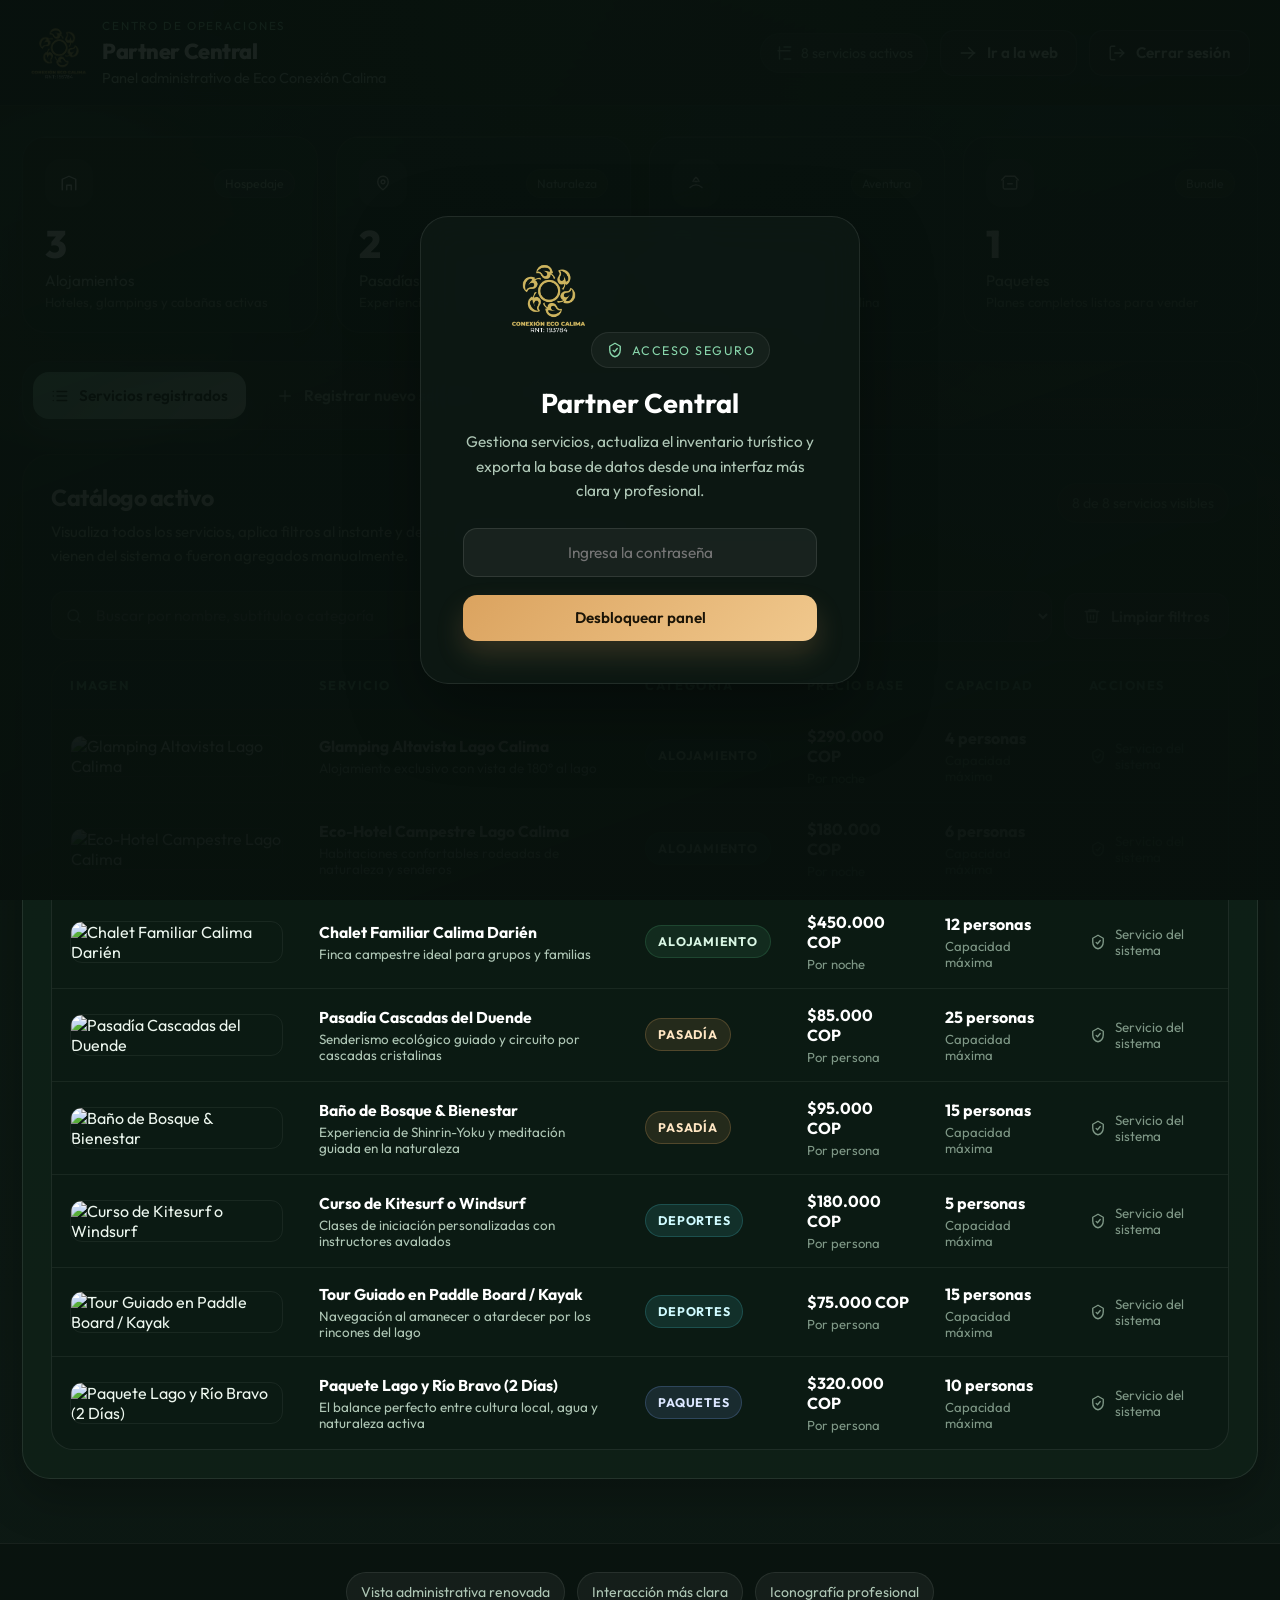
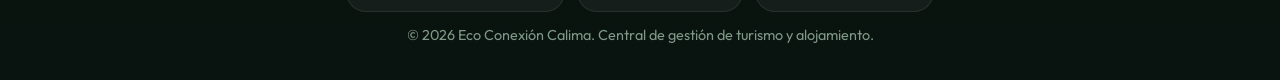
==== admin.html @ b0fe77ff "feat: implementacion del motor de reservas y panel de administracion" ====
<!DOCTYPE html>
<html lang="es">

<head>
    <meta charset="UTF-8">
    <meta name="viewport" content="width=device-width, initial-scale=1.0">
    <title>Panel de Administración | Eco Conexión Calima</title>
    <link rel="icon" type="image/webp" href="assets/LOGO.webp">
    <link rel="preconnect" href="https://fonts.googleapis.com">
    <link rel="preconnect" href="https://fonts.gstatic.com" crossorigin>
    <link href="https://fonts.googleapis.com/css2?family=Outfit:wght@300;400;500;600;700;800&display=swap" rel="stylesheet">
    <style>
        :root {
            --forest-950: #08110d;
            --forest-900: #0d1914;
            --forest-800: #13251d;
            --forest-700: #1c3428;
            --forest-500: #2d7355;
            --forest-400: #49a874;
            --mint-300: #89d7ac;
            --sand-400: #dba35f;
            --sand-300: #f0c88d;
            --cyan-400: #41b7bf;
            --red-400: #f16f63;
            --white: #ffffff;
            --text-main: #edf7ef;
            --text-soft: #afc7b6;
            --text-muted: #7f9887;
            --line-soft: rgba(255, 255, 255, 0.09);
            --surface-strong: rgba(14, 28, 21, 0.9);
            --surface-card: rgba(16, 34, 25, 0.74);
            --surface-card-hover: rgba(22, 44, 33, 0.9);
            --surface-glass: rgba(255, 255, 255, 0.05);
            --shadow-xl: 0 26px 70px rgba(0, 0, 0, 0.34);
            --shadow-lg: 0 18px 45px rgba(0, 0, 0, 0.25);
            --radius-sm: 14px;
            --radius-md: 20px;
            --radius-lg: 28px;
            --font-main: 'Outfit', sans-serif;
            --transition: all 0.28s cubic-bezier(0.22, 1, 0.36, 1);
        }

        * {
            margin: 0;
            padding: 0;
            box-sizing: border-box;
        }

        html {
            scroll-behavior: smooth;
        }

        body {
            font-family: var(--font-main);
            color: var(--text-main);
            min-height: 100vh;
            display: flex;
            flex-direction: column;
            background:
                radial-gradient(circle at top left, rgba(73, 168, 116, 0.14), transparent 34%),
                radial-gradient(circle at 85% 10%, rgba(65, 183, 191, 0.16), transparent 28%),
                linear-gradient(180deg, #07100b 0%, #0a1610 34%, #0d1914 100%);
            position: relative;
            overflow-x: hidden;
        }

        body::before,
        body::after {
            content: "";
            position: fixed;
            inset: auto;
            border-radius: 999px;
            pointer-events: none;
            filter: blur(10px);
            z-index: -1;
        }

        body::before {
            width: 340px;
            height: 340px;
            top: 110px;
            left: -90px;
            background: rgba(73, 168, 116, 0.1);
        }

        body::after {
            width: 380px;
            height: 380px;
            right: -120px;
            bottom: 60px;
            background: rgba(219, 163, 95, 0.08);
        }

        #lock-screen {
            position: fixed;
            inset: 0;
            background:
                linear-gradient(160deg, rgba(8, 17, 13, 0.92), rgba(8, 17, 13, 0.98)),
                radial-gradient(circle at top, rgba(73, 168, 116, 0.18), transparent 45%);
            z-index: 9999;
            display: flex;
            justify-content: center;
            align-items: center;
            padding: 24px;
            transition: var(--transition);
        }

        .lock-container {
            width: min(440px, 100%);
            padding: 42px;
            border-radius: var(--radius-lg);
            background: rgba(13, 25, 20, 0.86);
            border: 1px solid rgba(255, 255, 255, 0.09);
            backdrop-filter: blur(18px);
            -webkit-backdrop-filter: blur(18px);
            box-shadow: var(--shadow-xl);
            text-align: center;
        }

        .lock-logo {
            height: 78px;
            margin-bottom: 22px;
        }

        .eyebrow {
            display: inline-flex;
            align-items: center;
            gap: 8px;
            padding: 8px 14px;
            border-radius: 999px;
            border: 1px solid rgba(255, 255, 255, 0.08);
            background: rgba(255, 255, 255, 0.04);
            color: var(--mint-300);
            font-size: 0.78rem;
            letter-spacing: 0.12em;
            text-transform: uppercase;
            margin-bottom: 18px;
        }

        .lock-title {
            font-size: 1.7rem;
            font-weight: 700;
            color: var(--white);
            margin-bottom: 10px;
        }

        .lock-description {
            color: var(--text-soft);
            font-size: 0.96rem;
            line-height: 1.6;
            margin-bottom: 24px;
        }

        .lock-input,
        input,
        select,
        textarea {
            width: 100%;
            padding: 14px 16px;
            border-radius: var(--radius-sm);
            border: 1px solid rgba(255, 255, 255, 0.1);
            background: rgba(255, 255, 255, 0.05);
            color: var(--white);
            font-family: inherit;
            font-size: 0.96rem;
            outline: none;
            transition: var(--transition);
        }

        .lock-input {
            margin-bottom: 18px;
            text-align: center;
        }

        .lock-input:focus,
        input:focus,
        select:focus,
        textarea:focus {
            border-color: rgba(137, 215, 172, 0.55);
            box-shadow: 0 0 0 4px rgba(73, 168, 116, 0.15);
            background: rgba(255, 255, 255, 0.08);
        }

        .btn {
            display: inline-flex;
            align-items: center;
            justify-content: center;
            gap: 10px;
            min-height: 46px;
            padding: 12px 18px;
            border-radius: var(--radius-sm);
            border: none;
            font-family: inherit;
            font-size: 0.95rem;
            font-weight: 600;
            cursor: pointer;
            transition: var(--transition);
            text-decoration: none;
        }

        .btn:hover {
            transform: translateY(-1px);
        }

        .btn:active {
            transform: translateY(0);
        }

        .btn-primary {
            background: linear-gradient(135deg, var(--sand-400), var(--sand-300));
            color: #1b1407;
            box-shadow: 0 14px 28px rgba(219, 163, 95, 0.18);
        }

        .btn-primary:hover {
            box-shadow: 0 18px 32px rgba(219, 163, 95, 0.24);
        }

        .btn-secondary {
            background: rgba(255, 255, 255, 0.05);
            border: 1px solid rgba(255, 255, 255, 0.12);
            color: var(--text-main);
        }

        .btn-secondary:hover {
            background: rgba(255, 255, 255, 0.08);
        }

        .btn-danger {
            min-height: 38px;
            padding: 8px 12px;
            background: rgba(241, 111, 99, 0.12);
            border: 1px solid rgba(241, 111, 99, 0.24);
            color: #ffd2cd;
        }

        .btn-danger:hover {
            background: rgba(241, 111, 99, 0.2);
        }

        .lock-btn {
            width: 100%;
        }

        .lock-error {
            display: none;
            margin-top: 16px;
            color: #ffb8af;
            font-size: 0.92rem;
        }

        header {
            position: sticky;
            top: 0;
            z-index: 100;
            display: flex;
            justify-content: space-between;
            align-items: center;
            gap: 20px;
            padding: 18px 30px;
            background: rgba(8, 17, 13, 0.82);
            border-bottom: 1px solid var(--line-soft);
            backdrop-filter: blur(16px);
            -webkit-backdrop-filter: blur(16px);
        }

        .header-left,
        .header-right,
        .brand-block,
        .header-meta {
            display: flex;
            align-items: center;
        }

        .header-left {
            gap: 16px;
        }

        .brand-block {
            gap: 14px;
        }

        .logo-img {
            height: 58px;
        }

        .brand-copy {
            display: flex;
            flex-direction: column;
            gap: 4px;
        }

        .brand-kicker {
            color: var(--mint-300);
            font-size: 0.73rem;
            letter-spacing: 0.16em;
            text-transform: uppercase;
        }

        .header-title {
            color: var(--white);
            font-size: 1.35rem;
            font-weight: 800;
            letter-spacing: -0.02em;
        }

        .header-subtitle {
            color: var(--text-soft);
            font-size: 0.9rem;
        }

        .header-meta {
            gap: 12px;
        }

        .meta-pill {
            display: inline-flex;
            align-items: center;
            gap: 8px;
            padding: 10px 14px;
            border-radius: 999px;
            background: rgba(255, 255, 255, 0.05);
            border: 1px solid rgba(255, 255, 255, 0.08);
            color: var(--text-soft);
            font-size: 0.88rem;
        }

        .icon {
            width: 18px;
            height: 18px;
            display: inline-flex;
            align-items: center;
            justify-content: center;
            color: currentColor;
            flex-shrink: 0;
        }

        .icon svg {
            width: 100%;
            height: 100%;
            fill: none;
            stroke: currentColor;
            stroke-width: 1.8;
            stroke-linecap: round;
            stroke-linejoin: round;
        }

        .header-right {
            gap: 12px;
            flex-wrap: wrap;
            justify-content: flex-end;
        }

        .container {
            width: min(1320px, 100%);
            margin: 0 auto;
            padding: 30px 22px 40px;
            flex: 1;
        }

        .card-panel,
        .stat-card {
            background: var(--surface-card);
            border: 1px solid var(--line-soft);
            box-shadow: var(--shadow-lg);
            backdrop-filter: blur(18px);
            -webkit-backdrop-filter: blur(18px);
        }

        .hero-actions,
        .hero-metrics,
        .tabs-nav,
        .panel-tools,
        .filter-group,
        .panel-actions,
        .form-actions,
        .footer-badges {
            display: flex;
            flex-wrap: wrap;
            gap: 12px;
        }

        .metric-chip {
            min-width: 150px;
            padding: 14px 16px;
            border-radius: 18px;
            background: rgba(255, 255, 255, 0.04);
            border: 1px solid rgba(255, 255, 255, 0.08);
        }

        .metric-label {
            display: block;
            color: var(--text-muted);
            font-size: 0.78rem;
            text-transform: uppercase;
            letter-spacing: 0.12em;
            margin-bottom: 7px;
        }

        .metric-value {
            color: var(--white);
            font-size: 1.25rem;
            font-weight: 700;
        }

        .stats-grid {
            display: grid;
            grid-template-columns: repeat(auto-fit, minmax(220px, 1fr));
            gap: 18px;
            margin-bottom: 28px;
        }

        .stat-card {
            border-radius: 24px;
            padding: 22px;
            transition: var(--transition);
            position: relative;
            overflow: hidden;
        }

        .stat-card::before {
            content: "";
            position: absolute;
            inset: 0 auto auto 0;
            width: 100%;
            height: 1px;
            background: linear-gradient(90deg, rgba(255, 255, 255, 0.24), transparent);
            opacity: 0.7;
        }

        .stat-card:hover {
            transform: translateY(-4px);
            background: var(--surface-card-hover);
        }

        .stat-top {
            display: flex;
            justify-content: space-between;
            align-items: center;
            gap: 12px;
            margin-bottom: 18px;
        }

        .stat-icon {
            width: 48px;
            height: 48px;
            border-radius: 16px;
            display: inline-flex;
            align-items: center;
            justify-content: center;
            background: rgba(255, 255, 255, 0.06);
            color: var(--white);
        }

        .stat-pill {
            padding: 6px 10px;
            border-radius: 999px;
            font-size: 0.76rem;
            color: var(--text-soft);
            background: rgba(255, 255, 255, 0.04);
            border: 1px solid rgba(255, 255, 255, 0.08);
        }

        .stat-number {
            font-size: 2.4rem;
            font-weight: 800;
            line-height: 1;
            color: var(--white);
            margin-bottom: 8px;
        }

        .stat-label {
            color: var(--text-soft);
            font-size: 0.95rem;
            margin-bottom: 4px;
        }

        .stat-note {
            color: var(--text-muted);
            font-size: 0.82rem;
        }

        .tabs-nav {
            margin-bottom: 24px;
            padding: 10px;
            border-radius: 22px;
            background: rgba(255, 255, 255, 0.035);
            border: 1px solid rgba(255, 255, 255, 0.07);
        }

        .tab-btn {
            display: inline-flex;
            align-items: center;
            gap: 10px;
            padding: 14px 18px;
            border: none;
            border-radius: 16px;
            background: transparent;
            color: var(--text-soft);
            font-family: inherit;
            font-size: 0.96rem;
            font-weight: 600;
            cursor: pointer;
            transition: var(--transition);
        }

        .tab-btn:hover {
            color: var(--white);
            background: rgba(255, 255, 255, 0.05);
        }

        .tab-btn.active {
            color: #0b130f;
            background: linear-gradient(135deg, var(--mint-300), #d6f0df);
            box-shadow: 0 16px 28px rgba(137, 215, 172, 0.16);
        }

        .tab-content {
            display: none;
            animation: fadeIn 0.4s ease forwards;
        }

        .tab-content.active {
            display: block;
        }

        @keyframes fadeIn {
            from {
                opacity: 0;
                transform: translateY(10px);
            }

            to {
                opacity: 1;
                transform: translateY(0);
            }
        }

        .card-panel {
            border-radius: var(--radius-lg);
            padding: 28px;
            margin-bottom: 24px;
        }

        .panel-header {
            display: flex;
            justify-content: space-between;
            align-items: flex-start;
            gap: 20px;
            margin-bottom: 22px;
            flex-wrap: wrap;
        }

        .panel-title-block {
            display: flex;
            flex-direction: column;
            gap: 8px;
        }

        .panel-title {
            font-size: 1.45rem;
            color: var(--white);
            font-weight: 700;
            letter-spacing: -0.02em;
        }

        .panel-subtitle {
            color: var(--text-soft);
            max-width: 62ch;
            line-height: 1.6;
            font-size: 0.94rem;
        }

        .panel-tools {
            justify-content: space-between;
            align-items: center;
            margin-bottom: 18px;
        }

        .filter-group {
            flex: 1;
            min-width: min(100%, 460px);
        }

        .filter-field {
            position: relative;
            flex: 1;
            min-width: 220px;
        }

        .filter-field .icon {
            position: absolute;
            left: 14px;
            top: 50%;
            transform: translateY(-50%);
            color: var(--text-muted);
        }

        .filter-field input,
        .filter-field select {
            padding-left: 44px;
        }

        .table-shell {
            border-radius: 22px;
            border: 1px solid rgba(255, 255, 255, 0.08);
            overflow: hidden;
            background: rgba(0, 0, 0, 0.12);
        }

        .table-wrap {
            overflow-x: auto;
        }

        table {
            width: 100%;
            border-collapse: collapse;
            min-width: 900px;
        }

        thead {
            background: rgba(255, 255, 255, 0.03);
        }

        th,
        td {
            padding: 16px 18px;
            text-align: left;
            border-bottom: 1px solid rgba(255, 255, 255, 0.06);
            vertical-align: middle;
        }

        th {
            color: var(--mint-300);
            font-size: 0.8rem;
            letter-spacing: 0.12em;
            text-transform: uppercase;
            font-weight: 700;
        }

        tbody tr {
            transition: var(--transition);
        }

        tbody tr:hover {
            background: rgba(255, 255, 255, 0.03);
        }

        tbody tr:last-child td {
            border-bottom: none;
        }

        .col-image {
            width: 72px;
            height: 54px;
            border-radius: 12px;
            object-fit: cover;
            border: 1px solid rgba(255, 255, 255, 0.06);
        }

        .service-name {
            display: flex;
            flex-direction: column;
            gap: 4px;
        }

        .service-name strong {
            color: var(--white);
            font-size: 0.98rem;
        }

        .service-name span {
            color: var(--text-soft);
            font-size: 0.84rem;
        }

        .col-badge {
            display: inline-flex;
            align-items: center;
            gap: 8px;
            padding: 8px 12px;
            border-radius: 999px;
            font-size: 0.78rem;
            font-weight: 700;
            letter-spacing: 0.06em;
            text-transform: uppercase;
            border: 1px solid transparent;
        }

        .col-badge.alojamiento {
            color: #d9f6e4;
            background: rgba(73, 168, 116, 0.12);
            border-color: rgba(73, 168, 116, 0.22);
        }

        .col-badge.pasadia {
            color: #ffe6c3;
            background: rgba(219, 163, 95, 0.12);
            border-color: rgba(219, 163, 95, 0.24);
        }

        .col-badge.deportes {
            color: #d0fbff;
            background: rgba(65, 183, 191, 0.14);
            border-color: rgba(65, 183, 191, 0.24);
        }

        .col-badge.paquetes {
            color: #dce7ff;
            background: rgba(114, 152, 226, 0.14);
            border-color: rgba(114, 152, 226, 0.25);
        }

        .system-tag {
            display: inline-flex;
            align-items: center;
            gap: 8px;
            color: var(--text-muted);
            font-size: 0.84rem;
        }

        .price-stack,
        .capacity-stack {
            display: flex;
            flex-direction: column;
            gap: 4px;
        }

        .price-stack strong,
        .capacity-stack strong {
            color: var(--white);
        }

        .price-stack span,
        .capacity-stack span {
            color: var(--text-muted);
            font-size: 0.82rem;
        }

        .empty-state {
            display: none;
            padding: 36px 22px;
            text-align: center;
            color: var(--text-soft);
        }

        .empty-state.visible {
            display: block;
        }

        .empty-state .icon {
            width: 38px;
            height: 38px;
            margin: 0 auto 14px;
            color: var(--text-muted);
        }

        .form-grid {
            display: grid;
            grid-template-columns: repeat(2, minmax(0, 1fr));
            gap: 22px;
        }

        .form-group {
            display: flex;
            flex-direction: column;
            gap: 8px;
        }

        .form-group.full-width {
            grid-column: 1 / -1;
        }

        .form-group label {
            color: var(--text-main);
            font-size: 0.92rem;
            font-weight: 600;
        }

        .field-note {
            color: var(--text-muted);
            font-size: 0.8rem;
            line-height: 1.5;
        }

        .form-section {
            grid-column: 1 / -1;
            display: flex;
            align-items: center;
            justify-content: space-between;
            gap: 18px;
            margin-top: 6px;
            padding-top: 6px;
            border-top: 1px solid rgba(255, 255, 255, 0.06);
        }

        .form-section-title {
            color: var(--white);
            font-size: 1.02rem;
            font-weight: 700;
        }

        .form-section-copy {
            color: var(--text-soft);
            font-size: 0.88rem;
        }

        .checkbox-group {
            display: grid;
            grid-template-columns: repeat(auto-fit, minmax(220px, 1fr));
            gap: 12px;
            padding: 16px;
            border-radius: 18px;
            background: rgba(255, 255, 255, 0.03);
            border: 1px solid rgba(255, 255, 255, 0.07);
        }

        .checkbox-item {
            display: flex;
            align-items: center;
            gap: 10px;
            padding: 12px 14px;
            border-radius: 14px;
            background: rgba(255, 255, 255, 0.03);
            color: var(--text-soft);
            cursor: pointer;
            transition: var(--transition);
        }

        .checkbox-item:hover {
            background: rgba(255, 255, 255, 0.05);
            color: var(--text-main);
        }

        .checkbox-item input {
            width: 18px;
            height: 18px;
            accent-color: var(--forest-400);
            cursor: pointer;
        }

        .form-actions {
            justify-content: flex-end;
            margin-top: 6px;
        }

        .json-textarea {
            min-height: 420px;
            resize: vertical;
            font-family: Consolas, Monaco, monospace;
            font-size: 0.85rem;
            line-height: 1.65;
            background: rgba(3, 8, 5, 0.86);
            color: #bde8ca;
        }

        .copy-success {
            display: none;
            align-items: center;
            gap: 8px;
            color: var(--mint-300);
            font-size: 0.9rem;
        }

        .copy-success.visible {
            display: inline-flex;
        }

        .helper-note {
            padding: 16px 18px;
            border-radius: 18px;
            background: rgba(65, 183, 191, 0.08);
            border: 1px solid rgba(65, 183, 191, 0.16);
            color: var(--text-soft);
            line-height: 1.65;
            font-size: 0.92rem;
        }

        .footer-badges {
            justify-content: center;
            margin-bottom: 14px;
        }

        footer {
            margin-top: auto;
            padding: 28px 22px 36px;
            text-align: center;
            color: var(--text-muted);
            font-size: 0.9rem;
            border-top: 1px solid rgba(255, 255, 255, 0.06);
            background: rgba(7, 14, 10, 0.5);
        }

        .toast {
            position: fixed;
            right: 22px;
            bottom: 22px;
            z-index: 120;
            display: flex;
            align-items: center;
            gap: 10px;
            padding: 14px 16px;
            border-radius: 16px;
            background: rgba(10, 22, 16, 0.94);
            border: 1px solid rgba(255, 255, 255, 0.1);
            box-shadow: var(--shadow-lg);
            color: var(--white);
            opacity: 0;
            transform: translateY(18px);
            pointer-events: none;
            transition: var(--transition);
        }

        .toast.visible {
            opacity: 1;
            transform: translateY(0);
        }

        .toast.success {
            border-color: rgba(73, 168, 116, 0.3);
        }

        .toast.error {
            border-color: rgba(241, 111, 99, 0.3);
        }

        .toast .icon {
            color: var(--mint-300);
        }

        @media (max-width: 1024px) {
            .panel-header,
            .panel-tools,
            .form-section {
                flex-direction: column;
                align-items: stretch;
            }
        }

        @media (max-width: 768px) {
            header {
                padding: 16px 18px;
                flex-direction: column;
                align-items: stretch;
            }

            .header-left,
            .header-right {
                justify-content: space-between;
            }

            .container {
                padding: 20px 14px 30px;
            }

            .lock-container,
            .card-panel {
                padding: 22px;
            }

            .form-grid {
                grid-template-columns: 1fr;
            }

            .filter-group,
            .filter-field {
                min-width: 100%;
            }

            .tabs-nav {
                padding: 8px;
            }

            .tab-btn {
                width: 100%;
                justify-content: flex-start;
            }

            .toast {
                left: 14px;
                right: 14px;
                bottom: 14px;
            }
        }
    </style>
</head>

<body>
    <div id="lock-screen">
        <div class="lock-container">
            <img src="assets/LOGO.webp" alt="Logo Eco Conexión" class="lock-logo">
            <div class="eyebrow">
                <span class="icon" aria-hidden="true">
                    <svg viewBox="0 0 24 24"><path d="M12 3l7 4v5c0 4.5-2.9 8.6-7 9-4.1-.4-7-4.5-7-9V7l7-4z"></path><path d="M9.5 12.5l1.8 1.8 3.7-4.3"></path></svg>
                </span>
                Acceso Seguro
            </div>
            <h2 class="lock-title">Partner Central</h2>
            <p class="lock-description">Gestiona servicios, actualiza el inventario turístico y exporta la base de datos desde una interfaz más clara y profesional.</p>
            <input type="password" id="password-input" class="lock-input" placeholder="Ingresa la contraseña" autocomplete="current-password">
            <button id="unlock-btn" class="btn btn-primary lock-btn">Desbloquear panel</button>
            <div id="lock-error" class="lock-error">Contraseña incorrecta. Pista: es "calima2026"</div>
        </div>
    </div>

    <header>
        <div class="header-left">
            <div class="brand-block">
                <img src="assets/LOGO.webp" alt="Logo Eco Conexión" class="logo-img">
                <div class="brand-copy">
                    <span class="brand-kicker">Centro de operaciones</span>
                    <span class="header-title">Partner Central</span>
                    <span class="header-subtitle">Panel administrativo de Eco Conexión Calima</span>
                </div>
            </div>
        </div>
        <div class="header-right">
            <div class="meta-pill">
                <span class="icon" aria-hidden="true">
                    <svg viewBox="0 0 24 24"><path d="M12 20h9"></path><path d="M12 4h9"></path><path d="M4 9h16"></path><path d="M6 4v16"></path></svg>
                </span>
                <span id="header-total-count">0 servicios activos</span>
            </div>
            <a href="index.html" class="btn btn-secondary">
                <span class="icon" aria-hidden="true">
                    <svg viewBox="0 0 24 24"><path d="M3 12h18"></path><path d="M13 5l7 7-7 7"></path></svg>
                </span>
                Ir a la web
            </a>
            <button id="logout-btn" class="btn btn-secondary">
                <span class="icon" aria-hidden="true">
                    <svg viewBox="0 0 24 24"><path d="M9 21H5a2 2 0 0 1-2-2V5a2 2 0 0 1 2-2h4"></path><path d="M16 17l5-5-5-5"></path><path d="M21 12H9"></path></svg>
                </span>
                Cerrar sesión
            </button>
        </div>
    </header>

    <main class="container">
        <section class="stats-grid">
            <article class="stat-card">
                <div class="stat-top">
                    <span class="stat-icon" aria-hidden="true">
                        <span class="icon"><svg viewBox="0 0 24 24"><path d="M3 21V7l9-4 9 4v14"></path><path d="M9 21v-6h6v6"></path></svg></span>
                    </span>
                    <span class="stat-pill">Hospedaje</span>
                </div>
                <div class="stat-number" id="stat-alojamiento">0</div>
                <div class="stat-label">Alojamientos</div>
                <div class="stat-note">Hoteles, glampings y cabañas activas</div>
            </article>
            <article class="stat-card">
                <div class="stat-top">
                    <span class="stat-icon" aria-hidden="true">
                        <span class="icon"><svg viewBox="0 0 24 24"><path d="M12 3c4 0 7 3.1 7 7.5 0 5.2-7 10.5-7 10.5S5 15.7 5 10.5C5 6.1 8 3 12 3z"></path><path d="M12 13a2.5 2.5 0 1 0 0-5 2.5 2.5 0 0 0 0 5z"></path></svg></span>
                    </span>
                    <span class="stat-pill">Naturaleza</span>
                </div>
                <div class="stat-number" id="stat-pasadia">0</div>
                <div class="stat-label">Pasadías</div>
                <div class="stat-note">Experiencias de ecoturismo y descanso</div>
            </article>
            <article class="stat-card">
                <div class="stat-top">
                    <span class="stat-icon" aria-hidden="true">
                        <span class="icon"><svg viewBox="0 0 24 24"><path d="M4 18c2.5-2.3 5.2-3.5 8-3.5 2.7 0 5.4 1.2 8 3.5"></path><path d="M8 10c1.2-2.8 2.5-4.7 4-5.5 1.6.8 2.9 2.7 4 5.5"></path><path d="M10.5 10h3"></path></svg></span>
                    </span>
                    <span class="stat-pill">Aventura</span>
                </div>
                <div class="stat-number" id="stat-deportes">0</div>
                <div class="stat-label">Deportes</div>
                <div class="stat-note">Actividades acuáticas y adrenalina</div>
            </article>
            <article class="stat-card">
                <div class="stat-top">
                    <span class="stat-icon" aria-hidden="true">
                        <span class="icon"><svg viewBox="0 0 24 24"><path d="M21 8.5V18a2 2 0 0 1-2 2H5a2 2 0 0 1-2-2V8.5"></path><path d="M1 8l4.5-5h13L23 8"></path><path d="M9 13h6"></path></svg></span>
                    </span>
                    <span class="stat-pill">Bundle</span>
                </div>
                <div class="stat-number" id="stat-paquetes">0</div>
                <div class="stat-label">Paquetes</div>
                <div class="stat-note">Planes completos listos para vender</div>
            </article>
        </section>

        <nav class="tabs-nav">
            <button class="tab-btn active" data-tab="listado">
                <span class="icon" aria-hidden="true"><svg viewBox="0 0 24 24"><path d="M8 6h13"></path><path d="M8 12h13"></path><path d="M8 18h13"></path><path d="M3 6h.01"></path><path d="M3 12h.01"></path><path d="M3 18h.01"></path></svg></span>
                Servicios registrados
            </button>
            <button class="tab-btn" data-tab="nuevo">
                <span class="icon" aria-hidden="true"><svg viewBox="0 0 24 24"><path d="M12 5v14"></path><path d="M5 12h14"></path></svg></span>
                Registrar nuevo servicio
            </button>
            <button class="tab-btn" data-tab="desarrollo">
                <span class="icon" aria-hidden="true"><svg viewBox="0 0 24 24"><path d="M12 3v12"></path><path d="M7 10l5 5 5-5"></path><path d="M5 21h14"></path></svg></span>
                Exportar base de datos
            </button>
        </nav>

        <section id="tab-listado" class="tab-content active">
            <div class="card-panel">
                <div class="panel-header">
                    <div class="panel-title-block">
                        <h2 class="panel-title">Catálogo activo</h2>
                        <p class="panel-subtitle">Visualiza todos los servicios, aplica filtros al instante y detecta rápidamente qué registros vienen del sistema o fueron agregados manualmente.</p>
                    </div>
                    <div class="panel-actions">
                        <span id="total-count-lbl" class="meta-pill">Cargando servicios...</span>
                    </div>
                </div>
                <div class="panel-tools">
                    <div class="filter-group">
                        <div class="filter-field">
                            <span class="icon" aria-hidden="true"><svg viewBox="0 0 24 24"><circle cx="11" cy="11" r="7"></circle><path d="M20 20l-3.5-3.5"></path></svg></span>
                            <input type="search" id="service-search" placeholder="Buscar por nombre, subtítulo o categoría">
                        </div>
                        <div class="filter-field">
                            <span class="icon" aria-hidden="true"><svg viewBox="0 0 24 24"><path d="M4 6h16"></path><path d="M7 12h10"></path><path d="M10 18h4"></path></svg></span>
                            <select id="service-category-filter">
                                <option value="all">Todas las categorías</option>
                                <option value="alojamiento">Alojamiento</option>
                                <option value="pasadia">Pasadía</option>
                                <option value="deportes">Deportes</option>
                                <option value="paquetes">Paquetes</option>
                            </select>
                        </div>
                    </div>
                    <button id="clear-filters-btn" class="btn btn-secondary">
                        <span class="icon" aria-hidden="true"><svg viewBox="0 0 24 24"><path d="M3 6h18"></path><path d="M8 6V4h8v2"></path><path d="M19 6l-1 14H6L5 6"></path><path d="M10 11v5"></path><path d="M14 11v5"></path></svg></span>
                        Limpiar filtros
                    </button>
                </div>
                <div class="table-shell">
                    <div class="table-wrap">
                        <table>
                            <thead>
                                <tr>
                                    <th>Imagen</th>
                                    <th>Servicio</th>
                                    <th>Categoría</th>
                                    <th>Precio base</th>
                                    <th>Capacidad</th>
                                    <th>Acciones</th>
                                </tr>
                            </thead>
                            <tbody id="services-table-body"></tbody>
                        </table>
                    </div>
                    <div id="services-empty-state" class="empty-state">
                        <span class="icon" aria-hidden="true"><svg viewBox="0 0 24 24"><circle cx="12" cy="12" r="9"></circle><path d="M9.5 9.5l5 5"></path><path d="M14.5 9.5l-5 5"></path></svg></span>
                        <strong>No hay resultados para los filtros actuales.</strong>
                        <p>Ajusta la búsqueda o restablece los filtros para volver a ver el catálogo completo.</p>
                    </div>
                </div>
            </div>
        </section>

        <section id="tab-nuevo" class="tab-content">
            <div class="card-panel">
                <div class="panel-header">
                    <div class="panel-title-block">
                        <h2 class="panel-title">Registrar nuevo servicio</h2>
                        <p class="panel-subtitle">Completa la información comercial del hotel, pasadía o experiencia. El formulario ahora está organizado para que el equipo cargue datos con menos fricción.</p>
                    </div>
                </div>
                <form id="new-service-form">
                    <div class="form-grid">
                        <div class="form-section">
                            <div>
                                <div class="form-section-title">Información principal</div>
                                <div class="form-section-copy">Datos clave para mostrar el servicio en el buscador y en el panel.</div>
                            </div>
                        </div>

                        <div class="form-group">
                            <label for="p-title">Nombre del hotel o plan *</label>
                            <input type="text" id="p-title" required placeholder="Ej: Glamping Domo Estelar">
                        </div>
                        <div class="form-group">
                            <label for="p-category">Categoría de servicio *</label>
                            <select id="p-category" required>
                                <option value="" disabled selected>Selecciona una opción</option>
                                <option value="alojamiento">Alojamiento</option>
                                <option value="pasadia">Pasadía o ecoturismo</option>
                                <option value="deportes">Deportes acuáticos o aventura</option>
                                <option value="paquetes">Paquete todo incluido</option>
                            </select>
                        </div>
                        <div class="form-group">
                            <label for="p-subtitle">Eslogan o subtítulo corto *</label>
                            <input type="text" id="p-subtitle" required placeholder="Ej: Jacuzzi privado y vista increíble">
                        </div>
                        <div class="form-group">
                            <label for="p-image">URL de imagen principal *</label>
                            <input type="url" id="p-image" required placeholder="Ej: https://images.unsplash.com/..." value="https://images.unsplash.com/photo-1533759413974-9e15f3b745ac?q=80&w=800">
                            <span class="field-note">Usa una imagen horizontal de buena calidad para que se vea mejor en la tabla y en la web.</span>
                        </div>

                        <div class="form-section">
                            <div>
                                <div class="form-section-title">Condiciones comerciales</div>
                                <div class="form-section-copy">Precio, tipo de cobro y capacidad para calcular mejor las reservas.</div>
                            </div>
                        </div>

                        <div class="form-group">
                            <label for="p-price">Precio base (COP) *</label>
                            <input type="number" id="p-price" required placeholder="Ej: 250000" min="0">
                        </div>
                        <div class="form-group">
                            <label for="p-pricetype">Tipo de cobro *</label>
                            <select id="p-pricetype" required>
                                <option value="night">Por noche</option>
                                <option value="person">Por persona</option>
                            </select>
                        </div>
                        <div class="form-group">
                            <label for="p-maxguests">Capacidad máxima *</label>
                            <input type="number" id="p-maxguests" required placeholder="Ej: 4" min="1" value="4">
                        </div>
                        <div class="form-group">
                            <label for="p-childrate">Descuento niños (0.0 a 1.0) *</label>
                            <input type="number" id="p-childrate" required min="0" max="1" step="0.1" value="0.5" placeholder="Ej: 0.5 para 50 por ciento de descuento">
                        </div>

                        <div class="form-section">
                            <div>
                                <div class="form-section-title">Atributos del servicio</div>
                                <div class="form-section-copy">Selecciona comodidades y extras disponibles para enriquecer la ficha comercial.</div>
                            </div>
                        </div>

                        <div class="form-group full-width">
                            <label>Comodidades y características *</label>
                            <div class="checkbox-group" id="features-checkboxes">
                                <label class="checkbox-item"><input type="checkbox" value="Vista al Lago" checked> Vista al Lago</label>
                                <label class="checkbox-item"><input type="checkbox" value="Jacuzzi Privado" checked> Jacuzzi Privado</label>
                                <label class="checkbox-item"><input type="checkbox" value="Piscina"> Piscina</label>
                                <label class="checkbox-item"><input type="checkbox" value="Desayuno Incluido" checked> Desayuno Incluido</label>
                                <label class="checkbox-item"><input type="checkbox" value="Wifi Premium" checked> Wifi Premium</label>
                                <label class="checkbox-item"><input type="checkbox" value="Cocina Equipada"> Cocina Equipada</label>
                                <label class="checkbox-item"><input type="checkbox" value="Malla Catamarán"> Malla Catamarán</label>
                                <label class="checkbox-item"><input type="checkbox" value="Guía Certificado"> Guía certificado</label>
                                <label class="checkbox-item"><input type="checkbox" value="Seguro Médico"> Seguro médico</label>
                            </div>
                        </div>

                        <div class="form-group full-width">
                            <label>Servicios adicionales disponibles</label>
                            <div class="checkbox-group" id="addons-checkboxes"></div>
                        </div>

                        <div class="form-group full-width form-actions">
                            <button type="submit" class="btn btn-primary">
                                <span class="icon" aria-hidden="true"><svg viewBox="0 0 24 24"><path d="M5 12l4 4L19 6"></path></svg></span>
                                Registrar servicio en el buscador
                            </button>
                        </div>
                    </div>
                </form>
            </div>
        </section>

        <section id="tab-desarrollo" class="tab-content">
            <div class="card-panel">
                <div class="panel-header">
                    <div class="panel-title-block">
                        <h2 class="panel-title">Exportar base de datos</h2>
                        <p class="panel-subtitle">Genera un bloque listo para compartir con desarrollo o para reemplazar manualmente la lista inicial de productos.</p>
                    </div>
                    <div class="panel-actions">
                        <span id="copy-feedback" class="copy-success">
                            <span class="icon" aria-hidden="true"><svg viewBox="0 0 24 24"><path d="M5 12l4 4L19 6"></path></svg></span>
                            Copiado al portapapeles
                        </span>
                        <button id="copy-json-btn" class="btn btn-primary">
                            <span class="icon" aria-hidden="true"><svg viewBox="0 0 24 24"><path d="M8 7V5a2 2 0 0 1 2-2h8a2 2 0 0 1 2 2v10a2 2 0 0 1-2 2h-2"></path><rect x="4" y="7" width="12" height="14" rx="2"></rect></svg></span>
                            Copiar código
                        </button>
                    </div>
                </div>
                <div class="helper-note">Este bloque incluye la base de datos completa de servicios, incluyendo registros nuevos creados desde este panel. Puedes enviarlo al desarrollador o reemplazar el contenido de <code>booking-data.js</code> para conservar los cambios.</div>
                <div style="height: 18px;"></div>
                <textarea class="json-textarea" id="json-output-area" readonly></textarea>
            </div>
        </section>
    </main>

    <footer>
        <div class="footer-badges">
            <span class="meta-pill">Vista administrativa renovada</span>
            <span class="meta-pill">Interacción más clara</span>
            <span class="meta-pill">Iconografía profesional</span>
        </div>
        <p>&copy; 2026 Eco Conexión Calima. Central de gestión de turismo y alojamiento.</p>
    </footer>

    <div id="toast" class="toast success" role="status" aria-live="polite">
        <span class="icon" aria-hidden="true"><svg viewBox="0 0 24 24"><path d="M5 12l4 4L19 6"></path></svg></span>
        <span id="toast-message">Operación completada</span>
    </div>

    <script src="booking-data.js"></script>
    <script>
        document.addEventListener('DOMContentLoaded', () => {
            const categoryLabels = {
                alojamiento: 'Alojamiento',
                pasadia: 'Pasadía',
                deportes: 'Deportes',
                paquetes: 'Paquetes'
            };

            const lockScreen = document.getElementById('lock-screen');
            const passInput = document.getElementById('password-input');
            const unlockBtn = document.getElementById('unlock-btn');
            const lockError = document.getElementById('lock-error');
            const tabButtons = document.querySelectorAll('.tab-btn');
            const tabContents = document.querySelectorAll('.tab-content');
            const serviceSearch = document.getElementById('service-search');
            const serviceCategoryFilter = document.getElementById('service-category-filter');
            const clearFiltersBtn = document.getElementById('clear-filters-btn');
            const toast = document.getElementById('toast');
            const toastMessage = document.getElementById('toast-message');
            const copyFeedback = document.getElementById('copy-feedback');

            let toastTimer;

            const showToast = (message, type = 'success') => {
                toastMessage.textContent = message;
                toast.className = `toast ${type} visible`;

                clearTimeout(toastTimer);
                toastTimer = setTimeout(() => {
                    toast.classList.remove('visible');
                }, 2600);
            };

            if (sessionStorage.getItem('ecocalima_admin_logged') === 'true') {
                lockScreen.style.opacity = '0';
                setTimeout(() => {
                    lockScreen.style.display = 'none';
                }, 280);
            }

            const checkUnlock = () => {
                if (passInput.value === 'calima2026') {
                    sessionStorage.setItem('ecocalima_admin_logged', 'true');
                    lockScreen.style.opacity = '0';
                    setTimeout(() => {
                        lockScreen.style.display = 'none';
                    }, 280);
                } else {
                    lockError.style.display = 'block';
                    passInput.value = '';
                    passInput.focus();
                }
            };

            const activateTab = (tabId) => {
                tabButtons.forEach((button) => {
                    button.classList.toggle('active', button.getAttribute('data-tab') === tabId);
                });

                tabContents.forEach((content) => {
                    content.classList.toggle('active', content.id === `tab-${tabId}`);
                });

                if (tabId === 'desarrollo') {
                    renderJsonOutput();
                }
            };

            const getFilteredProducts = () => {
                const products = window.BookingData.getProducts();
                const searchTerm = serviceSearch.value.trim().toLowerCase();
                const selectedCategory = serviceCategoryFilter.value;

                return products.filter((product) => {
                    const matchesCategory = selectedCategory === 'all' || product.category === selectedCategory;
                    const haystack = `${product.title} ${product.subtitle} ${product.category}`.toLowerCase();
                    const matchesSearch = !searchTerm || haystack.includes(searchTerm);
                    return matchesCategory && matchesSearch;
                });
            };

            const renderServicesTable = () => {
                const tbody = document.getElementById('services-table-body');
                const emptyState = document.getElementById('services-empty-state');
                const totalCountLbl = document.getElementById('total-count-lbl');
                const filteredProducts = getFilteredProducts();
                const totalProducts = window.BookingData.getProducts();

                tbody.innerHTML = '';
                totalCountLbl.textContent = `${filteredProducts.length} de ${totalProducts.length} servicios visibles`;
                emptyState.classList.toggle('visible', filteredProducts.length === 0);

                filteredProducts.forEach((product) => {
                    const isSystem = !product.id.startsWith('custom-');
                    const row = document.createElement('tr');
                    const categoryText = categoryLabels[product.category] || product.category;
                    const priceTypeText = product.priceType === 'night' ? 'Por noche' : 'Por persona';

                    row.innerHTML = `
                        <td><img src="${product.image}" alt="${product.title}" class="col-image"></td>
                        <td>
                            <div class="service-name">
                                <strong>${product.title}</strong>
                                <span>${product.subtitle}</span>
                            </div>
                        </td>
                        <td><span class="col-badge ${product.category}">${categoryText}</span></td>
                        <td>
                            <div class="price-stack">
                                <strong>$${product.price.toLocaleString('es-CO')} COP</strong>
                                <span>${priceTypeText}</span>
                            </div>
                        </td>
                        <td>
                            <div class="capacity-stack">
                                <strong>${product.maxGuests} personas</strong>
                                <span>Capacidad máxima</span>
                            </div>
                        </td>
                        <td>
                            ${isSystem
                                ? `<span class="system-tag"><span class="icon" aria-hidden="true"><svg viewBox="0 0 24 24"><path d="M12 3l7 4v5c0 4.5-2.9 8.6-7 9-4.1-.4-7-4.5-7-9V7l7-4z"></path><path d="M9.5 12.5l1.8 1.8 3.7-4.3"></path></svg></span>Servicio del sistema</span>`
                                : `<button class="btn btn-danger delete-btn" data-id="${product.id}"><span class="icon" aria-hidden="true"><svg viewBox="0 0 24 24"><path d="M3 6h18"></path><path d="M8 6V4h8v2"></path><path d="M19 6l-1 14H6L5 6"></path><path d="M10 11v5"></path><path d="M14 11v5"></path></svg></span>Eliminar</button>`}
                        </td>
                    `;

                    tbody.appendChild(row);
                });

                document.querySelectorAll('.delete-btn').forEach((button) => {
                    button.addEventListener('click', () => {
                        const id = button.getAttribute('data-id');
                        if (confirm('¿Estás seguro de que deseas eliminar este servicio? Esta acción no se puede deshacer.')) {
                            window.BookingData.deleteProduct(id);
                            renderServicesTable();
                            updateStats();
                            renderJsonOutput();
                            showToast('Servicio eliminado correctamente.');
                        }
                    });
                });
            };

            const updateStats = () => {
                const products = window.BookingData.getProducts();
                const counts = { alojamiento: 0, pasadia: 0, deportes: 0, paquetes: 0 };

                products.forEach((product) => {
                    if (counts[product.category] !== undefined) {
                        counts[product.category] += 1;
                    }
                });

                document.getElementById('stat-alojamiento').textContent = counts.alojamiento;
                document.getElementById('stat-pasadia').textContent = counts.pasadia;
                document.getElementById('stat-deportes').textContent = counts.deportes;
                document.getElementById('stat-paquetes').textContent = counts.paquetes;
                document.getElementById('header-total-count').textContent = `${products.length} servicios activos`;
            };

            const renderJsonOutput = () => {
                const textarea = document.getElementById('json-output-area');
                const products = window.BookingData.getProducts();

                textarea.value = '// Reemplaza la lista INITIAL_PRODUCTS en booking-data.js con este arreglo:\nconst INITIAL_PRODUCTS = ' +
                    JSON.stringify(products, null, 4) + ';';
            };

            const addonsContainer = document.getElementById('addons-checkboxes');
            const allAddons = window.BookingData.getAllAddons();

            addonsContainer.innerHTML = '';
            Object.values(allAddons).forEach((addon) => {
                const label = document.createElement('label');
                label.className = 'checkbox-item';
                label.innerHTML = `<input type="checkbox" value="${addon.id}"> ${addon.name} (+$${addon.price.toLocaleString('es-CO')} COP)`;
                addonsContainer.appendChild(label);
            });

            unlockBtn.addEventListener('click', checkUnlock);
            passInput.addEventListener('keypress', (event) => {
                if (event.key === 'Enter') {
                    checkUnlock();
                }
            });

            document.getElementById('logout-btn').addEventListener('click', () => {
                sessionStorage.removeItem('ecocalima_admin_logged');
                location.reload();
            });

            tabButtons.forEach((button) => {
                button.addEventListener('click', () => activateTab(button.getAttribute('data-tab')));
            });

            serviceSearch.addEventListener('input', renderServicesTable);
            serviceCategoryFilter.addEventListener('change', renderServicesTable);
            clearFiltersBtn.addEventListener('click', () => {
                serviceSearch.value = '';
                serviceCategoryFilter.value = 'all';
                renderServicesTable();
            });

            document.getElementById('copy-json-btn').addEventListener('click', async () => {
                const textarea = document.getElementById('json-output-area');
                try {
                    await navigator.clipboard.writeText(textarea.value);
                } catch (error) {
                    textarea.select();
                    document.execCommand('copy');
                }

                copyFeedback.classList.add('visible');
                setTimeout(() => copyFeedback.classList.remove('visible'), 2000);
                showToast('Código JSON copiado al portapapeles.');
            });

            const form = document.getElementById('new-service-form');
            form.addEventListener('submit', (event) => {
                event.preventDefault();

                const features = [];
                document.querySelectorAll('#features-checkboxes input:checked').forEach((checkbox) => {
                    features.push(checkbox.value);
                });

                const addons = [];
                document.querySelectorAll('#addons-checkboxes input:checked').forEach((checkbox) => {
                    addons.push(checkbox.value);
                });

                const imageValue = document.getElementById('p-image').value;
                const newService = {
                    id: 'custom-' + Date.now(),
                    category: document.getElementById('p-category').value,
                    title: document.getElementById('p-title').value,
                    subtitle: document.getElementById('p-subtitle').value,
                    rating: 5,
                    reviewsCount: 1,
                    price: parseFloat(document.getElementById('p-price').value),
                    priceType: document.getElementById('p-pricetype').value,
                    image: imageValue,
                    gallery: [imageValue],
                    features,
                    maxGuests: parseInt(document.getElementById('p-maxguests').value, 10),
                    childDiscountRate: parseFloat(document.getElementById('p-childrate').value),
                    addons
                };

                window.BookingData.saveProduct(newService);
                form.reset();
                document.getElementById('p-image').value = 'https://images.unsplash.com/photo-1533759413974-9e15f3b745ac?q=80&w=800';
                document.getElementById('p-maxguests').value = '4';
                document.getElementById('p-childrate').value = '0.5';
                activateTab('listado');
                renderServicesTable();
                updateStats();
                renderJsonOutput();
                showToast('Servicio agregado y visible en el buscador principal.');
            });

            renderServicesTable();
            updateStats();
            renderJsonOutput();
        });
    </script>
</body>

</html>
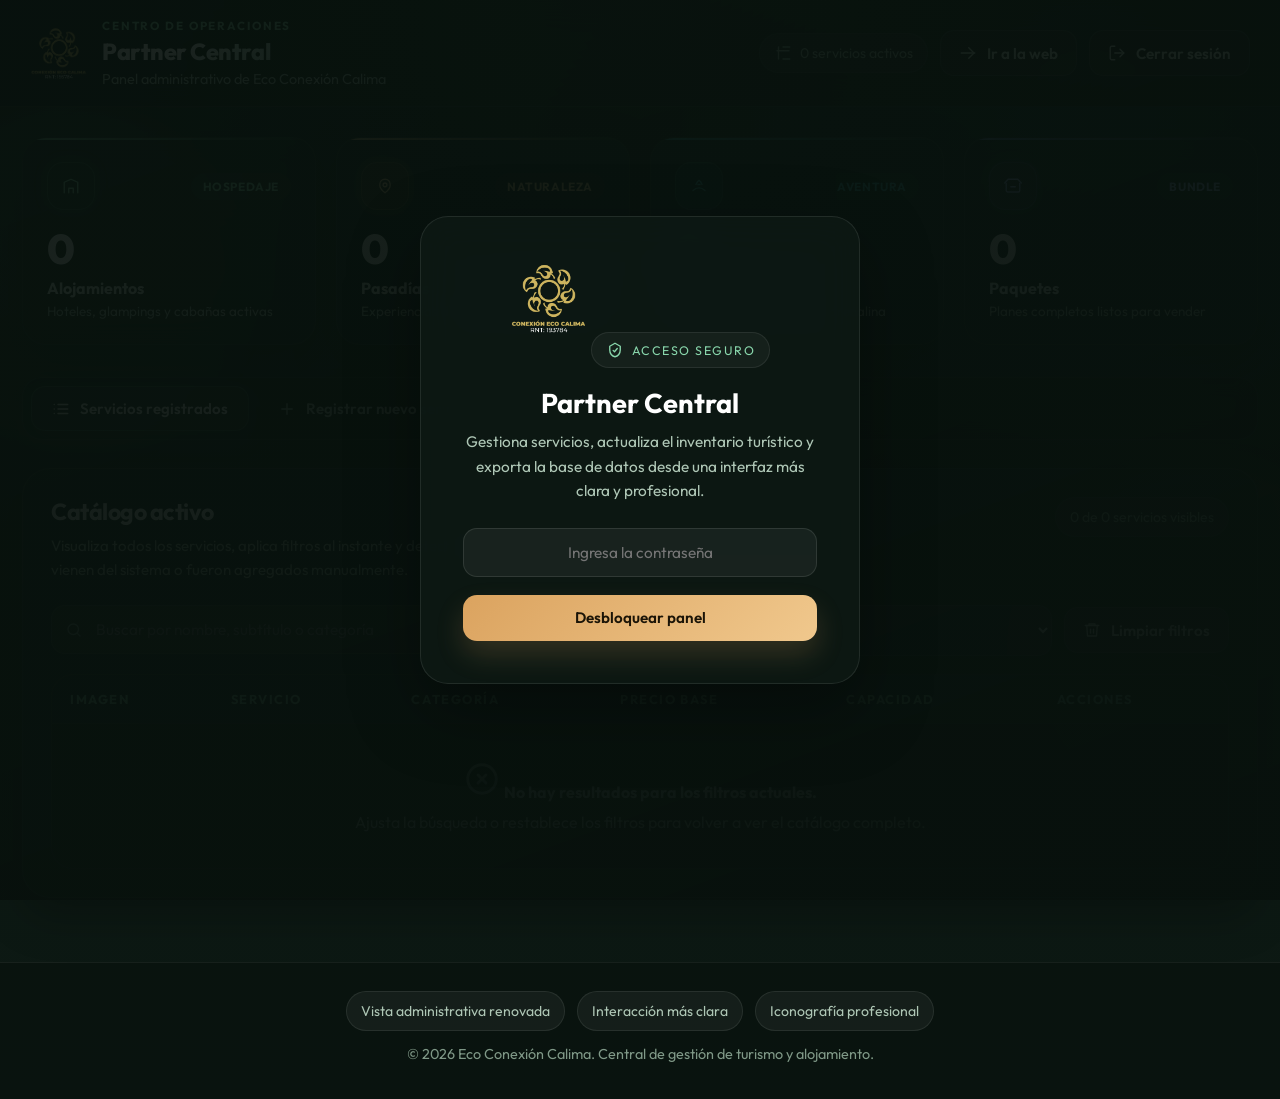
==== commit 2610c7eb: "feat: migracion de persistencia a base de datos MySQL con backend PHP PDO" ====
--- a/admin.html
+++ b/admin.html
@@ -181,6 +181,11 @@
             background: rgba(255, 255, 255, 0.08);
         }
 
+        select option {
+            background-color: var(--forest-900);
+            color: var(--text-main);
+        }
+
         .btn {
             display: inline-flex;
             align-items: center;
@@ -226,6 +231,12 @@
             background: rgba(255, 255, 255, 0.08);
         }
 
+        #logout-btn:hover {
+            background: rgba(241, 111, 99, 0.1) !important;
+            border-color: rgba(241, 111, 99, 0.3) !important;
+            color: #ffd2cd !important;
+        }
+
         .btn-danger {
             min-height: 38px;
             padding: 8px 12px;
@@ -295,13 +306,16 @@
             font-size: 0.73rem;
             letter-spacing: 0.16em;
             text-transform: uppercase;
+            font-weight: 700;
         }
 
         .header-title {
-            color: var(--white);
-            font-size: 1.35rem;
+            font-size: 1.45rem;
             font-weight: 800;
             letter-spacing: -0.02em;
+            background: linear-gradient(135deg, var(--white) 30%, var(--mint-300) 100%);
+            -webkit-background-clip: text;
+            -webkit-text-fill-color: transparent;
         }
 
         .header-subtitle {
@@ -406,31 +420,133 @@
         .stats-grid {
             display: grid;
             grid-template-columns: repeat(auto-fit, minmax(220px, 1fr));
-            gap: 18px;
-            margin-bottom: 28px;
+            gap: 20px;
+            margin-bottom: 32px;
         }
 
         .stat-card {
             border-radius: 24px;
-            padding: 22px;
+            padding: 24px;
             transition: var(--transition);
             position: relative;
             overflow: hidden;
-        }
-
-        .stat-card::before {
+            background: rgba(16, 34, 25, 0.6);
+            border: 1px solid rgba(255, 255, 255, 0.06);
+            box-shadow: var(--shadow-lg);
+            backdrop-filter: blur(12px);
+            -webkit-backdrop-filter: blur(12px);
+        }
+
+        /* Card 1: Hospedaje (Alojamientos) - Green/Mint theme */
+        .stat-card:nth-child(1)::before {
             content: "";
             position: absolute;
             inset: 0 auto auto 0;
             width: 100%;
-            height: 1px;
-            background: linear-gradient(90deg, rgba(255, 255, 255, 0.24), transparent);
-            opacity: 0.7;
-        }
-
-        .stat-card:hover {
-            transform: translateY(-4px);
-            background: var(--surface-card-hover);
+            height: 2px;
+            background: linear-gradient(90deg, var(--mint-300), transparent);
+            opacity: 0.8;
+        }
+        .stat-card:nth-child(1) .stat-icon {
+            background: rgba(73, 168, 116, 0.1);
+            color: var(--mint-300);
+            border: 1px solid rgba(137, 215, 172, 0.2);
+            box-shadow: 0 0 15px rgba(137, 215, 172, 0.1);
+        }
+        .stat-card:nth-child(1) .stat-pill {
+            color: var(--mint-300);
+            border-color: rgba(137, 215, 172, 0.2);
+            background: rgba(137, 215, 172, 0.04);
+        }
+        .stat-card:nth-child(1):hover {
+            transform: translateY(-5px);
+            background: rgba(16, 34, 25, 0.85);
+            border-color: rgba(137, 215, 172, 0.3);
+            box-shadow: 0 20px 40px rgba(73, 168, 116, 0.08), var(--shadow-xl);
+        }
+
+        /* Card 2: Naturaleza (Pasadías) - Sand/Gold theme */
+        .stat-card:nth-child(2)::before {
+            content: "";
+            position: absolute;
+            inset: 0 auto auto 0;
+            width: 100%;
+            height: 2px;
+            background: linear-gradient(90deg, var(--sand-300), transparent);
+            opacity: 0.8;
+        }
+        .stat-card:nth-child(2) .stat-icon {
+            background: rgba(219, 163, 95, 0.1);
+            color: var(--sand-300);
+            border: 1px solid rgba(219, 163, 95, 0.2);
+            box-shadow: 0 0 15px rgba(219, 163, 95, 0.1);
+        }
+        .stat-card:nth-child(2) .stat-pill {
+            color: var(--sand-300);
+            border-color: rgba(219, 163, 95, 0.2);
+            background: rgba(219, 163, 95, 0.04);
+        }
+        .stat-card:nth-child(2):hover {
+            transform: translateY(-5px);
+            background: rgba(16, 34, 25, 0.85);
+            border-color: rgba(219, 163, 95, 0.35);
+            box-shadow: 0 20px 40px rgba(219, 163, 95, 0.08), var(--shadow-xl);
+        }
+
+        /* Card 3: Aventura (Deportes) - Cyan/Teal theme */
+        .stat-card:nth-child(3)::before {
+            content: "";
+            position: absolute;
+            inset: 0 auto auto 0;
+            width: 100%;
+            height: 2px;
+            background: linear-gradient(90deg, var(--cyan-400), transparent);
+            opacity: 0.8;
+        }
+        .stat-card:nth-child(3) .stat-icon {
+            background: rgba(65, 183, 191, 0.1);
+            color: var(--cyan-400);
+            border: 1px solid rgba(65, 183, 191, 0.2);
+            box-shadow: 0 0 15px rgba(65, 183, 191, 0.1);
+        }
+        .stat-card:nth-child(3) .stat-pill {
+            color: var(--cyan-400);
+            border-color: rgba(65, 183, 191, 0.2);
+            background: rgba(65, 183, 191, 0.04);
+        }
+        .stat-card:nth-child(3):hover {
+            transform: translateY(-5px);
+            background: rgba(16, 34, 25, 0.85);
+            border-color: rgba(65, 183, 191, 0.35);
+            box-shadow: 0 20px 40px rgba(65, 183, 191, 0.08), var(--shadow-xl);
+        }
+
+        /* Card 4: Bundle (Paquetes) - Blue theme */
+        .stat-card:nth-child(4)::before {
+            content: "";
+            position: absolute;
+            inset: 0 auto auto 0;
+            width: 100%;
+            height: 2px;
+            background: linear-gradient(90deg, #7298e2, transparent);
+            opacity: 0.8;
+        }
+        .stat-card:nth-child(4) .stat-icon {
+            background: rgba(114, 152, 226, 0.1);
+            color: #9ab4f5;
+            border: 1px solid rgba(114, 152, 226, 0.2);
+            box-shadow: 0 0 15px rgba(114, 152, 226, 0.1);
+        }
+        .stat-card:nth-child(4) .stat-pill {
+            color: #a3bdff;
+            border-color: rgba(114, 152, 226, 0.2);
+            background: rgba(114, 152, 226, 0.04);
+        }
+        .stat-card:nth-child(4):hover {
+            transform: translateY(-5px);
+            background: rgba(16, 34, 25, 0.85);
+            border-color: rgba(114, 152, 226, 0.35);
+            box-shadow: 0 20px 40px rgba(114, 152, 226, 0.08), var(--shadow-xl);
         }
 
         .stat-top {
@@ -448,57 +564,67 @@
             display: inline-flex;
             align-items: center;
             justify-content: center;
-            background: rgba(255, 255, 255, 0.06);
-            color: var(--white);
+            transition: var(--transition);
+        }
+
+        .stat-card:hover .stat-icon {
+            transform: scale(1.1);
         }
 
         .stat-pill {
-            padding: 6px 10px;
+            padding: 6px 12px;
             border-radius: 999px;
-            font-size: 0.76rem;
-            color: var(--text-soft);
-            background: rgba(255, 255, 255, 0.04);
-            border: 1px solid rgba(255, 255, 255, 0.08);
+            font-size: 0.74rem;
+            font-weight: 700;
+            letter-spacing: 0.05em;
+            text-transform: uppercase;
         }
 
         .stat-number {
-            font-size: 2.4rem;
+            font-size: 2.6rem;
             font-weight: 800;
             line-height: 1;
             color: var(--white);
             margin-bottom: 8px;
+            letter-spacing: -0.03em;
         }
 
         .stat-label {
+            color: var(--text-main);
+            font-size: 1rem;
+            font-weight: 700;
+            margin-bottom: 4px;
+        }
+
+        .stat-note {
             color: var(--text-soft);
-            font-size: 0.95rem;
-            margin-bottom: 4px;
-        }
-
-        .stat-note {
-            color: var(--text-muted);
-            font-size: 0.82rem;
+            font-size: 0.84rem;
+            line-height: 1.4;
         }
 
         .tabs-nav {
-            margin-bottom: 24px;
-            padding: 10px;
-            border-radius: 22px;
-            background: rgba(255, 255, 255, 0.035);
-            border: 1px solid rgba(255, 255, 255, 0.07);
+            margin-bottom: 28px;
+            padding: 8px;
+            border-radius: 20px;
+            background: rgba(8, 17, 13, 0.4);
+            border: 1px solid rgba(255, 255, 255, 0.08);
+            display: flex;
+            gap: 8px;
+            backdrop-filter: blur(10px);
+            -webkit-backdrop-filter: blur(10px);
         }
 
         .tab-btn {
             display: inline-flex;
             align-items: center;
             gap: 10px;
-            padding: 14px 18px;
-            border: none;
-            border-radius: 16px;
+            padding: 12px 20px;
+            border: 1px solid transparent;
+            border-radius: 14px;
             background: transparent;
             color: var(--text-soft);
             font-family: inherit;
-            font-size: 0.96rem;
+            font-size: 0.94rem;
             font-weight: 600;
             cursor: pointer;
             transition: var(--transition);
@@ -506,13 +632,14 @@
 
         .tab-btn:hover {
             color: var(--white);
-            background: rgba(255, 255, 255, 0.05);
+            background: rgba(255, 255, 255, 0.04);
         }
 
         .tab-btn.active {
-            color: #0b130f;
-            background: linear-gradient(135deg, var(--mint-300), #d6f0df);
-            box-shadow: 0 16px 28px rgba(137, 215, 172, 0.16);
+            color: var(--white);
+            background: rgba(137, 215, 172, 0.08);
+            border: 1px solid rgba(137, 215, 172, 0.22);
+            box-shadow: 0 8px 24px rgba(73, 168, 116, 0.15);
         }
 
         .tab-content {
@@ -982,6 +1109,7 @@
                 bottom: 14px;
             }
         }
+
     </style>
 </head>
 
@@ -1245,11 +1373,20 @@
                                 <label class="checkbox-item"><input type="checkbox" value="Guía Certificado"> Guía certificado</label>
                                 <label class="checkbox-item"><input type="checkbox" value="Seguro Médico"> Seguro médico</label>
                             </div>
+                            <div class="inline-add-control" style="display: flex; gap: 10px; margin-top: 10px;">
+                                <input type="text" id="add-feature-input" placeholder="Nueva comodidad (Ej: Aire acondicionado)" style="max-width: 320px;">
+                                <button type="button" id="btn-add-feature" class="btn btn-secondary" style="min-height: auto; padding: 10px 16px;">+ Agregar</button>
+                            </div>
                         </div>
 
                         <div class="form-group full-width">
                             <label>Servicios adicionales disponibles</label>
                             <div class="checkbox-group" id="addons-checkboxes"></div>
+                            <div class="inline-add-control" style="display: flex; gap: 10px; margin-top: 10px; flex-wrap: wrap;">
+                                <input type="text" id="add-addon-name-input" placeholder="Nombre (Ej: Alquiler de Kayak)" style="flex: 2; min-width: 180px; max-width: 320px;">
+                                <input type="number" id="add-addon-price-input" placeholder="Precio COP" style="flex: 1; min-width: 100px; max-width: 180px;">
+                                <button type="button" id="btn-add-addon" class="btn btn-secondary" style="min-height: auto; padding: 10px 16px;">+ Agregar adicional</button>
+                            </div>
                         </div>
 
                         <div class="form-group full-width form-actions">
@@ -1286,6 +1423,126 @@
                 <textarea class="json-textarea" id="json-output-area" readonly></textarea>
             </div>
         </section>
+
+        <section id="tab-editar" class="tab-content">
+            <div class="card-panel">
+                <div class="panel-header">
+                    <div class="panel-title-block">
+                        <button type="button" id="btn-back-to-list" class="btn btn-secondary" style="margin-bottom: 15px; padding: 8px 14px; min-height: auto; align-self: flex-start;">
+                            <span class="icon" aria-hidden="true">
+                                <svg viewBox="0 0 24 24"><path d="M19 12H5M12 19l-7-7 7-7"></path></svg>
+                            </span>
+                            Volver al catálogo
+                        </button>
+                        <h2 class="panel-title" id="edit-view-title">Editar servicio</h2>
+                        <p class="panel-subtitle">Modifica la información comercial, tarifas, capacidad o comodidades del servicio seleccionado.</p>
+                    </div>
+                </div>
+                <form id="edit-service-form">
+                    <div class="form-grid">
+                        <div class="form-section">
+                            <div>
+                                <div class="form-section-title">Información principal</div>
+                                <div class="form-section-copy">Datos clave del servicio en el catálogo.</div>
+                            </div>
+                        </div>
+
+                        <div class="form-group">
+                            <label for="e-title">Nombre del hotel o plan *</label>
+                            <input type="text" id="e-title" required placeholder="Ej: Glamping Domo Estelar">
+                        </div>
+                        <div class="form-group">
+                            <label for="e-category">Categoría de servicio *</label>
+                            <select id="e-category" required>
+                                <option value="alojamiento">Alojamiento</option>
+                                <option value="pasadia">Pasadía o ecoturismo</option>
+                                <option value="deportes">Deportes acuáticos o aventura</option>
+                                <option value="paquetes">Paquete todo incluido</option>
+                            </select>
+                        </div>
+                        <div class="form-group">
+                            <label for="e-subtitle">Eslogan o subtítulo corto *</label>
+                            <input type="text" id="e-subtitle" required placeholder="Ej: Jacuzzi privado y vista increíble">
+                        </div>
+                        <div class="form-group">
+                            <label for="e-image">URL de imagen principal *</label>
+                            <input type="url" id="e-image" required placeholder="Ej: https://images.unsplash.com/...">
+                        </div>
+
+                        <div class="form-section">
+                            <div>
+                                <div class="form-section-title">Condiciones comerciales</div>
+                                <div class="form-section-copy">Tarifas y capacidad máxima.</div>
+                            </div>
+                        </div>
+
+                        <div class="form-group">
+                            <label for="e-price">Precio base (COP) *</label>
+                            <input type="number" id="e-price" required placeholder="Ej: 250000" min="0">
+                        </div>
+                        <div class="form-group">
+                            <label for="e-pricetype">Tipo de cobro *</label>
+                            <select id="e-pricetype" required>
+                                <option value="night">Por noche</option>
+                                <option value="person">Por persona</option>
+                            </select>
+                        </div>
+                        <div class="form-group">
+                            <label for="e-maxguests">Capacidad máxima *</label>
+                            <input type="number" id="e-maxguests" required placeholder="Ej: 4" min="1">
+                        </div>
+                        <div class="form-group">
+                            <label for="e-childrate">Descuento niños (0.0 a 1.0) *</label>
+                            <input type="number" id="e-childrate" required min="0" max="1" step="0.1" placeholder="Ej: 0.5">
+                        </div>
+
+                        <div class="form-section">
+                            <div>
+                                <div class="form-section-title">Atributos del servicio</div>
+                                <div class="form-section-copy">Selecciona comodidades y servicios adicionales.</div>
+                            </div>
+                        </div>
+
+                        <div class="form-group full-width">
+                            <label>Comodidades y características *</label>
+                            <div class="checkbox-group" id="edit-features-checkboxes">
+                                <label class="checkbox-item"><input type="checkbox" value="Vista al Lago"> Vista al Lago</label>
+                                <label class="checkbox-item"><input type="checkbox" value="Jacuzzi Privado"> Jacuzzi Privado</label>
+                                <label class="checkbox-item"><input type="checkbox" value="Piscina"> Piscina</label>
+                                <label class="checkbox-item"><input type="checkbox" value="Desayuno Incluido"> Desayuno Incluido</label>
+                                <label class="checkbox-item"><input type="checkbox" value="Wifi Premium"> Wifi Premium</label>
+                                <label class="checkbox-item"><input type="checkbox" value="Cocina Equipada"> Cocina Equipada</label>
+                                <label class="checkbox-item"><input type="checkbox" value="Malla Catamarán"> Malla Catamarán</label>
+                                <label class="checkbox-item"><input type="checkbox" value="Guía Certificado"> Guía certificado</label>
+                                <label class="checkbox-item"><input type="checkbox" value="Seguro Médico"> Seguro médico</label>
+                            </div>
+                            <div class="inline-add-control" style="display: flex; gap: 10px; margin-top: 10px;">
+                                <input type="text" id="edit-add-feature-input" placeholder="Nueva comodidad (Ej: Aire acondicionado)" style="max-width: 320px;">
+                                <button type="button" id="edit-btn-add-feature" class="btn btn-secondary" style="min-height: auto; padding: 10px 16px;">+ Agregar</button>
+                            </div>
+                        </div>
+
+                        <div class="form-group full-width">
+                            <label>Servicios adicionales disponibles</label>
+                            <div class="checkbox-group" id="edit-addons-checkboxes"></div>
+                            <div class="inline-add-control" style="display: flex; gap: 10px; margin-top: 10px; flex-wrap: wrap;">
+                                <input type="text" id="edit-add-addon-name-input" placeholder="Nombre (Ej: Alquiler de Kayak)" style="flex: 2; min-width: 180px; max-width: 320px;">
+                                <input type="number" id="edit-add-addon-price-input" placeholder="Precio COP" style="flex: 1; min-width: 100px; max-width: 180px;">
+                                <button type="button" id="edit-btn-add-addon" class="btn btn-secondary" style="min-height: auto; padding: 10px 16px;">+ Agregar adicional</button>
+                            </div>
+                        </div>
+
+                        <div class="form-group full-width form-actions" style="display: flex; gap: 12px; justify-content: flex-end; margin-top: 15px;">
+                            <button type="button" id="cancel-edit-btn" class="btn btn-secondary">Cancelar</button>
+                            <button type="submit" class="btn btn-primary">
+                                <span class="icon" aria-hidden="true"><svg viewBox="0 0 24 24"><path d="M19 21H5a2 2 0 0 1-2-2V5a2 2 0 0 1 2-2h11l5 5v11a2 2 0 0 1-2 2z"></path><path d="M17 21v-8H7v8"></path><path d="M7 3v5h8"></path></svg></span>
+                                Guardar cambios
+                            </button>
+                        </div>
+                    </div>
+                </form>
+            </div>
+        </section>
     </main>
 
     <footer>
@@ -1304,7 +1561,7 @@
 
     <script src="booking-data.js"></script>
     <script>
-        document.addEventListener('DOMContentLoaded', () => {
+        document.addEventListener('DOMContentLoaded', async () => {
             const categoryLabels = {
                 alojamiento: 'Alojamiento',
                 pasadia: 'Pasadía',
@@ -1326,6 +1583,10 @@
             const copyFeedback = document.getElementById('copy-feedback');
 
             let toastTimer;
+            let editingProductId = null;
+
+            // Cargar base de datos desde MySQL
+            await window.BookingData.init();
 
             const showToast = (message, type = 'success') => {
                 toastMessage.textContent = message;
@@ -1358,6 +1619,70 @@
                 }
             };
 
+            const closeEditView = () => {
+                document.querySelector('.stats-grid').style.display = '';
+                document.querySelector('.tabs-nav').style.display = '';
+                editingProductId = null;
+                activateTab('listado');
+            };
+
+            const startEditingProduct = (product) => {
+                editingProductId = product.id;
+
+                // Rellenar campos del formulario
+                document.getElementById('e-title').value = product.title;
+                document.getElementById('e-category').value = product.category;
+                document.getElementById('e-subtitle').value = product.subtitle;
+                document.getElementById('e-image').value = product.image;
+                document.getElementById('e-price').value = product.price;
+                document.getElementById('e-pricetype').value = product.priceType;
+                document.getElementById('e-maxguests').value = product.maxGuests;
+                document.getElementById('e-childrate').value = product.childDiscountRate;
+
+                // Rellenar checkbox de comodidades
+                document.querySelectorAll('#edit-features-checkboxes input').forEach((checkbox) => {
+                    checkbox.checked = product.features.includes(checkbox.value);
+                });
+
+                // Rellenar checkbox de servicios adicionales (addons)
+                document.querySelectorAll('#edit-addons-checkboxes input').forEach((checkbox) => {
+                    checkbox.checked = product.addons && product.addons.includes(checkbox.value);
+                });
+
+                // Ocultar estadísticas y barra de pestañas
+                document.querySelector('.stats-grid').style.display = 'none';
+                document.querySelector('.tabs-nav').style.display = 'none';
+
+                // Activar pestaña de edición
+                tabContents.forEach((content) => {
+                    content.classList.remove('active');
+                });
+                document.getElementById('tab-editar').classList.add('active');
+
+                // Scroll suave hacia arriba
+                window.scrollTo({ top: 0, behavior: 'smooth' });
+            };
+
+            const resetFormToCreate = () => {
+                editingProductId = null;
+                const form = document.getElementById('new-service-form');
+                if (form) form.reset();
+                
+                const pImage = document.getElementById('p-image');
+                const pMaxguests = document.getElementById('p-maxguests');
+                const pChildrate = document.getElementById('p-childrate');
+                if (pImage) pImage.value = 'https://images.unsplash.com/photo-1533759413974-9e15f3b745ac?q=80&w=800';
+                if (pMaxguests) pMaxguests.value = '4';
+                if (pChildrate) pChildrate.value = '0.5';
+                
+                document.querySelectorAll('#features-checkboxes input').forEach((checkbox) => {
+                    checkbox.checked = ['Vista al Lago', 'Jacuzzi Privado', 'Desayuno Incluido', 'Wifi Premium'].includes(checkbox.value);
+                });
+                document.querySelectorAll('#addons-checkboxes input').forEach((checkbox) => {
+                    checkbox.checked = false;
+                });
+            };
+
             const activateTab = (tabId) => {
                 tabButtons.forEach((button) => {
                     button.classList.toggle('active', button.getAttribute('data-tab') === tabId);
@@ -1369,6 +1694,10 @@
 
                 if (tabId === 'desarrollo') {
                     renderJsonOutput();
+                }
+
+                if (tabId === 'nuevo') {
+                    resetFormToCreate();
                 }
             };
 
@@ -1398,9 +1727,22 @@
 
                 filteredProducts.forEach((product) => {
                     const isSystem = !product.id.startsWith('custom-');
+                    const isOverridden = window.BookingData.isProductOverridden(product.id);
                     const row = document.createElement('tr');
                     const categoryText = categoryLabels[product.category] || product.category;
                     const priceTypeText = product.priceType === 'night' ? 'Por noche' : 'Por persona';
+
+                    let actionsHtml = `<button class="btn btn-secondary edit-btn" data-id="${product.id}" style="margin-right: 8px; padding: 6px 12px; min-height: auto; font-size: 0.85rem;"><span class="icon" aria-hidden="true"><svg viewBox="0 0 24 24"><path d="M11 4H4a2 2 0 0 0-2 2v14a2 2 0 0 0 2 2h14a2 2 0 0 0 2-2v-7"></path><path d="M18.5 2.5a2.121 2.121 0 1 1 3 3L12 15l-4 1 1-4 9.5-9.5z"></path></svg></span>Editar</button>`;
+
+                    if (isSystem) {
+                        if (isOverridden) {
+                            actionsHtml += `<button class="btn btn-secondary reset-btn" data-id="${product.id}" style="padding: 6px 12px; min-height: auto; font-size: 0.85rem; border-color: rgba(219, 163, 95, 0.3); color: var(--sand-300);"><span class="icon" aria-hidden="true"><svg viewBox="0 0 24 24"><path d="M21.5 2v6h-6M21.34 15.57a10 10 0 1 1-.57-8.38l5.67-5.67"></path></svg></span>Reestablecer</button>`;
+                        } else {
+                            actionsHtml += `<span class="system-tag" style="margin-left: 6px; font-size: 0.82rem;"><span class="icon" aria-hidden="true"><svg viewBox="0 0 24 24"><path d="M12 3l7 4v5c0 4.5-2.9 8.6-7 9-4.1-.4-7-4.5-7-9V7l7-4z"></path><path d="M9.5 12.5l1.8 1.8 3.7-4.3"></path></svg></span>Servicio del sistema</span>`;
+                        }
+                    } else {
+                        actionsHtml += `<button class="btn btn-danger delete-btn" data-id="${product.id}" style="padding: 6px 12px; min-height: auto; font-size: 0.85rem;"><span class="icon" aria-hidden="true"><svg viewBox="0 0 24 24"><path d="M3 6h18"></path><path d="M8 6V4h8v2"></path><path d="M19 6l-1 14H6L5 6"></path><path d="M10 11v5"></path><path d="M14 11v5"></path></svg></span>Eliminar</button>`;
+                    }
 
                     row.innerHTML = `
                         <td><img src="${product.image}" alt="${product.title}" class="col-image"></td>
@@ -1424,9 +1766,9 @@
                             </div>
                         </td>
                         <td>
-                            ${isSystem
-                                ? `<span class="system-tag"><span class="icon" aria-hidden="true"><svg viewBox="0 0 24 24"><path d="M12 3l7 4v5c0 4.5-2.9 8.6-7 9-4.1-.4-7-4.5-7-9V7l7-4z"></path><path d="M9.5 12.5l1.8 1.8 3.7-4.3"></path></svg></span>Servicio del sistema</span>`
-                                : `<button class="btn btn-danger delete-btn" data-id="${product.id}"><span class="icon" aria-hidden="true"><svg viewBox="0 0 24 24"><path d="M3 6h18"></path><path d="M8 6V4h8v2"></path><path d="M19 6l-1 14H6L5 6"></path><path d="M10 11v5"></path><path d="M14 11v5"></path></svg></span>Eliminar</button>`}
+                            <div style="display: flex; align-items: center; flex-wrap: wrap; gap: 4px;">
+                                ${actionsHtml}
+                            </div>
                         </td>
                     `;
 
@@ -1434,10 +1776,10 @@
                 });
 
                 document.querySelectorAll('.delete-btn').forEach((button) => {
-                    button.addEventListener('click', () => {
+                    button.addEventListener('click', async () => {
                         const id = button.getAttribute('data-id');
-                        if (confirm('¿Estás seguro de que deseas eliminar este servicio? Esta acción no se puede deshacer.')) {
-                            window.BookingData.deleteProduct(id);
+                        if (confirm('¿Estás seguro de que deseas eliminar este servicio personalizado? Esta acción no se puede deshacer.')) {
+                            await window.BookingData.deleteProduct(id);
                             renderServicesTable();
                             updateStats();
                             renderJsonOutput();
@@ -1445,6 +1787,29 @@
                         }
                     });
                 });
+
+                document.querySelectorAll('.reset-btn').forEach((button) => {
+                    button.addEventListener('click', async () => {
+                        const id = button.getAttribute('data-id');
+                        if (confirm('¿Deseas restaurar este servicio del sistema a sus valores originales por defecto? Se perderán las modificaciones locales.')) {
+                            await window.BookingData.deleteProduct(id);
+                            renderServicesTable();
+                            updateStats();
+                            renderJsonOutput();
+                            showToast('Valores originales restablecidos.');
+                        }
+                    });
+                });
+
+                document.querySelectorAll('.edit-btn').forEach((button) => {
+                    button.addEventListener('click', () => {
+                        const id = button.getAttribute('data-id');
+                        const product = window.BookingData.getProductById(id);
+                        if (product) {
+                            startEditingProduct(product);
+                        }
+                    });
+                });
             };
 
             const updateStats = () => {
@@ -1472,16 +1837,32 @@
                     JSON.stringify(products, null, 4) + ';';
             };
 
-            const addonsContainer = document.getElementById('addons-checkboxes');
-            const allAddons = window.BookingData.getAllAddons();
-
-            addonsContainer.innerHTML = '';
-            Object.values(allAddons).forEach((addon) => {
-                const label = document.createElement('label');
-                label.className = 'checkbox-item';
-                label.innerHTML = `<input type="checkbox" value="${addon.id}"> ${addon.name} (+$${addon.price.toLocaleString('es-CO')} COP)`;
-                addonsContainer.appendChild(label);
-            });
+            const renderAddonCheckboxes = (checkedIds = []) => {
+                const addonsContainer = document.getElementById('addons-checkboxes');
+                const editAddonsContainer = document.getElementById('edit-addons-checkboxes');
+                const allAddons = window.BookingData.getAllAddons();
+
+                const currentCheckedNew = Array.from(addonsContainer.querySelectorAll('input:checked')).map(el => el.value);
+                const currentCheckedEdit = Array.from(editAddonsContainer.querySelectorAll('input:checked')).map(el => el.value);
+
+                addonsContainer.innerHTML = '';
+                editAddonsContainer.innerHTML = '';
+
+                Object.values(allAddons).forEach((addon) => {
+                    const isNewChecked = currentCheckedNew.includes(addon.id) || checkedIds.includes(addon.id);
+                    const isEditChecked = currentCheckedEdit.includes(addon.id) || checkedIds.includes(addon.id);
+
+                    const label = document.createElement('label');
+                    label.className = 'checkbox-item';
+                    label.innerHTML = `<input type="checkbox" value="${addon.id}" ${isNewChecked ? 'checked' : ''}> ${addon.name} (+$${addon.price.toLocaleString('es-CO')} COP)`;
+                    addonsContainer.appendChild(label);
+
+                    const editLabel = document.createElement('label');
+                    editLabel.className = 'checkbox-item';
+                    editLabel.innerHTML = `<input type="checkbox" value="${addon.id}" ${isEditChecked ? 'checked' : ''}> ${addon.name} (+$${addon.price.toLocaleString('es-CO')} COP)`;
+                    editAddonsContainer.appendChild(editLabel);
+                });
+            };
 
             unlockBtn.addEventListener('click', checkUnlock);
             passInput.addEventListener('keypress', (event) => {
@@ -1521,8 +1902,9 @@
                 showToast('Código JSON copiado al portapapeles.');
             });
 
+            // Registro de nuevo servicio
             const form = document.getElementById('new-service-form');
-            form.addEventListener('submit', (event) => {
+            form.addEventListener('submit', async (event) => {
                 event.preventDefault();
 
                 const features = [];
@@ -1553,11 +1935,16 @@
                     addons
                 };
 
-                window.BookingData.saveProduct(newService);
+                await window.BookingData.saveProduct(newService);
+                
                 form.reset();
                 document.getElementById('p-image').value = 'https://images.unsplash.com/photo-1533759413974-9e15f3b745ac?q=80&w=800';
                 document.getElementById('p-maxguests').value = '4';
                 document.getElementById('p-childrate').value = '0.5';
+                document.querySelectorAll('#features-checkboxes input').forEach((checkbox) => {
+                    checkbox.checked = ['Vista al Lago', 'Jacuzzi Privado', 'Desayuno Incluido', 'Wifi Premium'].includes(checkbox.value);
+                });
+
                 activateTab('listado');
                 renderServicesTable();
                 updateStats();
@@ -1565,8 +1952,160 @@
                 showToast('Servicio agregado y visible en el buscador principal.');
             });
 
+            // Guardar cambios al editar (Modal)
+            const editForm = document.getElementById('edit-service-form');
+            editForm.addEventListener('submit', async (event) => {
+                event.preventDefault();
+
+                const features = [];
+                document.querySelectorAll('#edit-features-checkboxes input:checked').forEach((checkbox) => {
+                    features.push(checkbox.value);
+                });
+
+                const addons = [];
+                document.querySelectorAll('#edit-addons-checkboxes input:checked').forEach((checkbox) => {
+                    addons.push(checkbox.value);
+                });
+
+                const imageValue = document.getElementById('e-image').value;
+                
+                let rating = 5;
+                let reviewsCount = 1;
+                let gallery = [imageValue];
+                
+                const existingProduct = window.BookingData.getProductById(editingProductId);
+                if (existingProduct) {
+                    rating = existingProduct.rating;
+                    reviewsCount = existingProduct.reviewsCount;
+                    if (existingProduct.image === imageValue && existingProduct.gallery) {
+                        gallery = existingProduct.gallery;
+                    }
+                }
+
+                const serviceData = {
+                    id: editingProductId,
+                    category: document.getElementById('e-category').value,
+                    title: document.getElementById('e-title').value,
+                    subtitle: document.getElementById('e-subtitle').value,
+                    rating,
+                    reviewsCount,
+                    price: parseFloat(document.getElementById('e-price').value),
+                    priceType: document.getElementById('e-pricetype').value,
+                    image: imageValue,
+                    gallery,
+                    features,
+                    maxGuests: parseInt(document.getElementById('e-maxguests').value, 10),
+                    childDiscountRate: parseFloat(document.getElementById('e-childrate').value),
+                    addons
+                };
+
+                await window.BookingData.saveProduct(serviceData);
+                
+                closeEditView();
+                renderServicesTable();
+                updateStats();
+                renderJsonOutput();
+                showToast('Servicio actualizado correctamente.');
+            });
+
+            // Eventos para cerrar vista de edición
+            document.getElementById('btn-back-to-list').addEventListener('click', closeEditView);
+            document.getElementById('cancel-edit-btn').addEventListener('click', closeEditView);
+
+            // Eventos para agregar comodidad / adicionales
+            // 1. Agregar comodidad en "Registrar nuevo servicio"
+            document.getElementById('btn-add-feature').addEventListener('click', () => {
+                const input = document.getElementById('add-feature-input');
+                const value = input.value.trim();
+                if (value) {
+                    const container = document.getElementById('features-checkboxes');
+                    const exists = Array.from(container.querySelectorAll('input')).some(el => el.value === value);
+                    if (!exists) {
+                        const label = document.createElement('label');
+                        label.className = 'checkbox-item';
+                        label.innerHTML = `<input type="checkbox" value="${value}" checked> ${value}`;
+                        container.appendChild(label);
+                        input.value = '';
+                        showToast(`Comodidad "${value}" agregada.`);
+                    } else {
+                        showToast('Esta comodidad ya existe en la lista.', 'error');
+                    }
+                }
+            });
+
+            // 2. Agregar comodidad en "Editar servicio"
+            document.getElementById('edit-btn-add-feature').addEventListener('click', () => {
+                const input = document.getElementById('edit-add-feature-input');
+                const value = input.value.trim();
+                if (value) {
+                    const container = document.getElementById('edit-features-checkboxes');
+                    const exists = Array.from(container.querySelectorAll('input')).some(el => el.value === value);
+                    if (!exists) {
+                        const label = document.createElement('label');
+                        label.className = 'checkbox-item';
+                        label.innerHTML = `<input type="checkbox" value="${value}" checked> ${value}`;
+                        container.appendChild(label);
+                        input.value = '';
+                        showToast(`Comodidad "${value}" agregada.`);
+                    } else {
+                        showToast('Esta comodidad ya existe en la lista.', 'error');
+                    }
+                }
+            });
+
+            // 3. Agregar adicional en "Registrar nuevo servicio"
+            document.getElementById('btn-add-addon').addEventListener('click', async () => {
+                const nameInput = document.getElementById('add-addon-name-input');
+                const priceInput = document.getElementById('add-addon-price-input');
+                const name = nameInput.value.trim();
+                const price = parseFloat(priceInput.value);
+
+                if (name && !isNaN(price)) {
+                    const id = 'addon-custom-' + Date.now();
+                    await window.BookingData.saveAddon({ 
+                        id, 
+                        name, 
+                        price, 
+                        type: 'person',
+                        description: 'Servicio opcional premium para complementar tu experiencia.'
+                    });
+                    renderAddonCheckboxes([id]);
+                    nameInput.value = '';
+                    priceInput.value = '';
+                    showToast(`Adicional "${name}" guardado.`);
+                } else {
+                    showToast('Por favor ingresa un nombre y precio válido.', 'error');
+                }
+            });
+
+            // 4. Agregar adicional en "Editar servicio"
+            document.getElementById('edit-btn-add-addon').addEventListener('click', async () => {
+                const nameInput = document.getElementById('edit-add-addon-name-input');
+                const priceInput = document.getElementById('edit-add-addon-price-input');
+                const name = nameInput.value.trim();
+                const price = parseFloat(priceInput.value);
+
+                if (name && !isNaN(price)) {
+                    const id = 'addon-custom-' + Date.now();
+                    await window.BookingData.saveAddon({ 
+                        id, 
+                        name, 
+                        price, 
+                        type: 'person',
+                        description: 'Servicio opcional premium para complementar tu experiencia.'
+                    });
+                    renderAddonCheckboxes([id]);
+                    nameInput.value = '';
+                    priceInput.value = '';
+                    showToast(`Adicional "${name}" guardado.`);
+                } else {
+                    showToast('Por favor ingresa un nombre y precio válido.', 'error');
+                }
+            });
+
             renderServicesTable();
             updateStats();
+            renderAddonCheckboxes();
             renderJsonOutput();
         });
     </script>
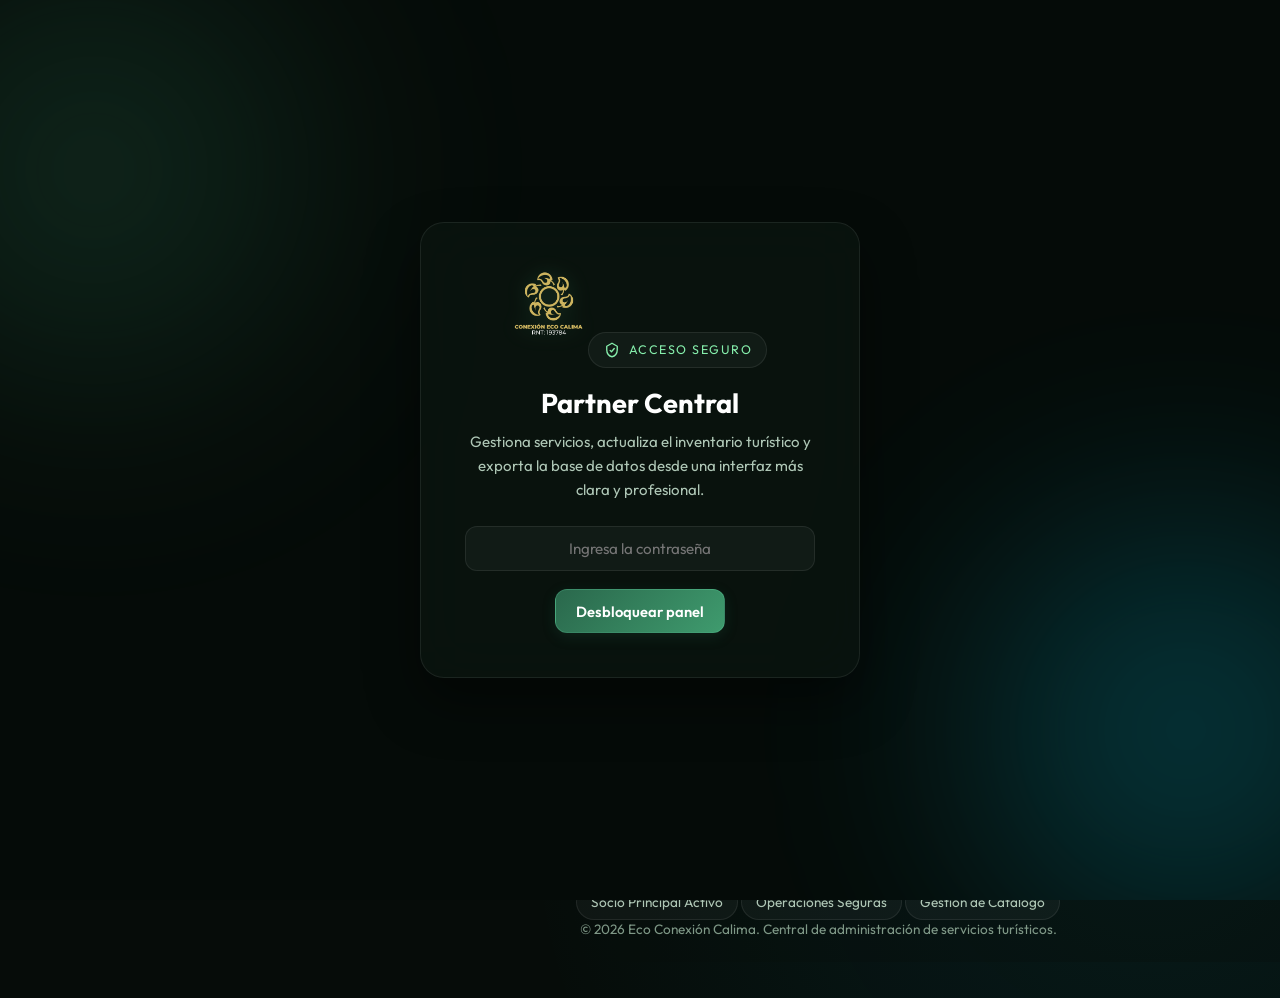
==== commit 4a0fc317: "feat: selector de idioma premium + auto-deteccion por pais en todas las paginas - Nuevo selector de " ====
--- a/admin.html
+++ b/admin.html
@@ -11,33 +11,37 @@
     <link href="https://fonts.googleapis.com/css2?family=Outfit:wght@300;400;500;600;700;800&display=swap" rel="stylesheet">
     <style>
         :root {
-            --forest-950: #08110d;
-            --forest-900: #0d1914;
-            --forest-800: #13251d;
-            --forest-700: #1c3428;
-            --forest-500: #2d7355;
-            --forest-400: #49a874;
-            --mint-300: #89d7ac;
-            --sand-400: #dba35f;
-            --sand-300: #f0c88d;
-            --cyan-400: #41b7bf;
-            --red-400: #f16f63;
+            --forest-950: #060c09;
+            --forest-900: #0d1712;
+            --forest-800: #12241b;
+            --forest-700: #1a3427;
+            --forest-500: #2a684c;
+            --forest-400: #3f9b6e;
+            --mint-400: #6ee7b7;
+            --mint-300: #86efac;
+            --sand-400: #eab308;
+            --sand-300: #fde047;
+            --cyan-400: #06b6d4;
+            --cyan-300: #67e8f9;
+            --violet-400: #8b5cf6;
+            --violet-300: #c084fc;
+            --red-400: #f87171;
             --white: #ffffff;
             --text-main: #edf7ef;
             --text-soft: #afc7b6;
             --text-muted: #7f9887;
-            --line-soft: rgba(255, 255, 255, 0.09);
-            --surface-strong: rgba(14, 28, 21, 0.9);
-            --surface-card: rgba(16, 34, 25, 0.74);
-            --surface-card-hover: rgba(22, 44, 33, 0.9);
-            --surface-glass: rgba(255, 255, 255, 0.05);
-            --shadow-xl: 0 26px 70px rgba(0, 0, 0, 0.34);
-            --shadow-lg: 0 18px 45px rgba(0, 0, 0, 0.25);
-            --radius-sm: 14px;
-            --radius-md: 20px;
-            --radius-lg: 28px;
+            --line-soft: rgba(255, 255, 255, 0.08);
+            --surface-strong: rgba(6, 12, 9, 0.92);
+            --surface-card: rgba(13, 25, 20, 0.65);
+            --surface-card-hover: rgba(18, 36, 29, 0.85);
+            --surface-glass: rgba(255, 255, 255, 0.04);
+            --shadow-xl: 0 24px 54px rgba(0, 0, 0, 0.45);
+            --shadow-lg: 0 16px 36px rgba(0, 0, 0, 0.3);
+            --radius-sm: 10px;
+            --radius-md: 16px;
+            --radius-lg: 24px;
             --font-main: 'Outfit', sans-serif;
-            --transition: all 0.28s cubic-bezier(0.22, 1, 0.36, 1);
+            --transition: all 0.3s cubic-bezier(0.25, 0.8, 0.25, 1);
         }
 
         * {
@@ -54,72 +58,112 @@
             font-family: var(--font-main);
             color: var(--text-main);
             min-height: 100vh;
-            display: flex;
-            flex-direction: column;
-            background:
-                radial-gradient(circle at top left, rgba(73, 168, 116, 0.14), transparent 34%),
-                radial-gradient(circle at 85% 10%, rgba(65, 183, 191, 0.16), transparent 28%),
-                linear-gradient(180deg, #07100b 0%, #0a1610 34%, #0d1914 100%);
+            background: #060c09;
+            background-image: 
+                radial-gradient(circle at 10% 20%, rgba(42, 104, 76, 0.15), transparent 45%),
+                radial-gradient(circle at 90% 80%, rgba(6, 182, 212, 0.09), transparent 45%);
             position: relative;
             overflow-x: hidden;
         }
 
-        body::before,
-        body::after {
-            content: "";
-            position: fixed;
-            inset: auto;
-            border-radius: 999px;
-            pointer-events: none;
-            filter: blur(10px);
-            z-index: -1;
-        }
-
-        body::before {
-            width: 340px;
-            height: 340px;
-            top: 110px;
-            left: -90px;
-            background: rgba(73, 168, 116, 0.1);
-        }
-
-        body::after {
-            width: 380px;
-            height: 380px;
-            right: -120px;
-            bottom: 60px;
-            background: rgba(219, 163, 95, 0.08);
+        .icon {
+            width: 18px;
+            height: 18px;
+            display: inline-flex;
+            align-items: center;
+            justify-content: center;
+            color: currentColor;
+            flex-shrink: 0;
+        }
+
+        .icon svg {
+            width: 100%;
+            height: 100%;
+            fill: none;
+            stroke: currentColor;
+            stroke-width: 1.8;
+            stroke-linecap: round;
+            stroke-linejoin: round;
         }
 
         #lock-screen {
             position: fixed;
             inset: 0;
-            background:
-                linear-gradient(160deg, rgba(8, 17, 13, 0.92), rgba(8, 17, 13, 0.98)),
-                radial-gradient(circle at top, rgba(73, 168, 116, 0.18), transparent 45%);
+            background: #050b08;
             z-index: 9999;
             display: flex;
             justify-content: center;
             align-items: center;
             padding: 24px;
             transition: var(--transition);
+            overflow: hidden;
+        }
+
+        .aurora-bg {
+            position: absolute;
+            inset: -50%;
+            z-index: 1;
+            opacity: 0.6;
+            filter: blur(90px);
+            pointer-events: none;
+        }
+
+        .aurora-blob {
+            position: absolute;
+            width: 700px;
+            height: 700px;
+            border-radius: 50%;
+        }
+
+        .aurora-blob-1 {
+            background: radial-gradient(circle, rgba(42, 104, 76, 0.6) 0%, transparent 65%);
+            top: 15%;
+            left: 15%;
+            animation: auroraMove1 26s infinite alternate ease-in-out;
+        }
+
+        .aurora-blob-2 {
+            background: radial-gradient(circle, rgba(6, 182, 212, 0.5) 0%, transparent 65%);
+            bottom: 15%;
+            right: 15%;
+            animation: auroraMove2 32s infinite alternate ease-in-out;
+        }
+
+        @keyframes auroraMove1 {
+            0% { transform: translate(0, 0) scale(1); }
+            50% { transform: translate(120px, 90px) scale(1.15); }
+            100% { transform: translate(-90px, -110px) scale(0.9); }
+        }
+
+        @keyframes auroraMove2 {
+            0% { transform: translate(0, 0) scale(1.15); }
+            50% { transform: translate(-140px, -70px) scale(0.9); }
+            100% { transform: translate(100px, 120px) scale(1.08); }
         }
 
         .lock-container {
+            position: relative;
+            z-index: 2;
             width: min(440px, 100%);
-            padding: 42px;
+            padding: 44px;
             border-radius: var(--radius-lg);
-            background: rgba(13, 25, 20, 0.86);
-            border: 1px solid rgba(255, 255, 255, 0.09);
-            backdrop-filter: blur(18px);
-            -webkit-backdrop-filter: blur(18px);
+            background: rgba(10, 20, 16, 0.8);
+            border: 1px solid rgba(255, 255, 255, 0.08);
+            backdrop-filter: blur(28px);
+            -webkit-backdrop-filter: blur(28px);
             box-shadow: var(--shadow-xl);
             text-align: center;
         }
 
         .lock-logo {
-            height: 78px;
-            margin-bottom: 22px;
+            height: 72px;
+            margin-bottom: 20px;
+            filter: drop-shadow(0 0 10px rgba(134, 239, 172, 0.2));
+            transition: var(--transition);
+        }
+
+        .lock-logo:hover {
+            transform: scale(1.06);
         }
 
         .eyebrow {
@@ -146,25 +190,9 @@
 
         .lock-description {
             color: var(--text-soft);
-            font-size: 0.96rem;
+            font-size: 0.94rem;
             line-height: 1.6;
             margin-bottom: 24px;
-        }
-
-        .lock-input,
-        input,
-        select,
-        textarea {
-            width: 100%;
-            padding: 14px 16px;
-            border-radius: var(--radius-sm);
-            border: 1px solid rgba(255, 255, 255, 0.1);
-            background: rgba(255, 255, 255, 0.05);
-            color: var(--white);
-            font-family: inherit;
-            font-size: 0.96rem;
-            outline: none;
-            transition: var(--transition);
         }
 
         .lock-input {
@@ -172,17 +200,682 @@
             text-align: center;
         }
 
-        .lock-input:focus,
-        input:focus,
-        select:focus,
-        textarea:focus {
-            border-color: rgba(137, 215, 172, 0.55);
-            box-shadow: 0 0 0 4px rgba(73, 168, 116, 0.15);
+        .lock-error {
+            display: none;
+            color: var(--red-400);
+            font-size: 0.88rem;
+            margin-top: 14px;
+            font-weight: 600;
+        }
+
+        .dashboard-layout {
+            display: flex;
+            min-height: 100vh;
+            width: 100%;
+        }
+
+        .sidebar-nav {
+            width: 290px;
+            background: rgba(10, 22, 17, 0.85);
+            border-right: 1px solid var(--line-soft);
+            padding: 28px 24px;
+            display: flex;
+            flex-direction: column;
+            gap: 28px;
+            backdrop-filter: blur(24px);
+            -webkit-backdrop-filter: blur(24px);
+            position: fixed;
+            height: 100vh;
+            left: 0;
+            top: 0;
+            z-index: 100;
+            transition: var(--transition);
+        }
+
+        .sidebar-header {
+            display: flex;
+            align-items: center;
+            gap: 12px;
+        }
+
+        .sidebar-logo {
+            height: 42px;
+            width: 42px;
+            object-fit: contain;
+            filter: drop-shadow(0 0 8px rgba(134, 239, 172, 0.25));
+        }
+
+        .sidebar-brand {
+            display: flex;
+            flex-direction: column;
+        }
+
+        .brand-title {
+            font-size: 1.15rem;
+            font-weight: 800;
+            letter-spacing: -0.01em;
+            color: var(--white);
+        }
+
+        .brand-badge {
+            font-size: 0.65rem;
+            text-transform: uppercase;
+            letter-spacing: 0.1em;
+            color: var(--mint-300);
+            font-weight: 700;
+            margin-top: 1px;
+        }
+
+        .sidebar-user {
+            display: flex;
+            align-items: center;
+            gap: 12px;
+            background: rgba(255, 255, 255, 0.02);
+            border: 1px solid var(--line-soft);
+            padding: 12px 14px;
+            border-radius: var(--radius-md);
+        }
+
+        .user-avatar {
+            width: 38px;
+            height: 38px;
+            border-radius: 50%;
+            background: linear-gradient(135deg, var(--forest-500), var(--mint-400));
+            display: flex;
+            align-items: center;
+            justify-content: center;
+            border: 2px solid rgba(255, 255, 255, 0.1);
+        }
+
+        .user-initial {
+            font-weight: 700;
+            color: var(--white);
+            font-size: 0.95rem;
+        }
+
+        .user-info {
+            display: flex;
+            flex-direction: column;
+        }
+
+        .user-name {
+            font-size: 0.88rem;
+            font-weight: 600;
+            color: var(--white);
+        }
+
+        .user-role {
+            font-size: 0.72rem;
+            color: #86efac;
+            opacity: 0.7;
+        }
+
+        .sidebar-menu {
+            display: flex;
+            flex-direction: column;
+            gap: 6px;
+            flex: 1;
+        }
+
+        .sidebar-menu .tab-btn {
+            width: 100%;
+            display: flex;
+            align-items: center;
+            gap: 12px;
+            padding: 12px 16px;
+            border-radius: 12px;
+            border: 1px solid transparent;
+            background: transparent;
+            color: var(--text-soft);
+            font-family: inherit;
+            font-size: 0.92rem;
+            font-weight: 600;
+            cursor: pointer;
+            text-align: left;
+            transition: var(--transition);
+        }
+
+        .sidebar-menu .tab-btn:hover {
+            background: rgba(255, 255, 255, 0.03);
+            color: var(--white);
+            transform: translateX(4px);
+        }
+
+        .sidebar-menu .tab-btn.active {
+            background: rgba(42, 104, 76, 0.12);
+            border-color: rgba(110, 231, 183, 0.22);
+            color: var(--white);
+            box-shadow: 0 4px 20px rgba(42, 104, 76, 0.15);
+        }
+
+        .sidebar-menu .tab-btn .icon {
+            opacity: 0.7;
+            transition: var(--transition);
+        }
+
+        .sidebar-menu .tab-btn.active .icon {
+            color: var(--mint-400);
+            opacity: 1;
+        }
+
+        .sidebar-footer {
+            display: flex;
+            flex-direction: column;
+            gap: 8px;
+            border-top: 1px solid var(--line-soft);
+            padding-top: 18px;
+        }
+
+        .sidebar-action-btn {
+            display: flex;
+            align-items: center;
+            gap: 10px;
+            padding: 10px 14px;
+            border-radius: 10px;
+            text-decoration: none;
+            color: var(--text-soft);
+            font-size: 0.88rem;
+            font-weight: 600;
+            background: transparent;
+            border: 1px solid transparent;
+            cursor: pointer;
+            transition: var(--transition);
+            width: 100%;
+        }
+
+        .sidebar-action-btn:hover {
+            background: rgba(255, 255, 255, 0.03);
+            color: var(--white);
+        }
+
+        .sidebar-action-btn.logout-btn {
+            color: var(--red-400);
+        }
+
+        .sidebar-action-btn.logout-btn:hover {
+            background: rgba(248, 113, 113, 0.06);
+            border-color: rgba(248, 113, 113, 0.18);
+        }
+
+        .workspace-main {
+            flex: 1;
+            margin-left: 290px;
+            padding: 36px 44px;
+            display: flex;
+            flex-direction: column;
+            gap: 32px;
+            min-height: 100vh;
+            transition: var(--transition);
+        }
+
+        .workspace-header {
+            display: flex;
+            justify-content: space-between;
+            align-items: center;
+            padding-bottom: 20px;
+            border-bottom: 1px solid var(--line-soft);
+        }
+
+        .header-breadcrumb {
+            display: flex;
+            align-items: center;
+            gap: 8px;
+            font-size: 0.9rem;
+        }
+
+        .crumb-parent {
+            color: var(--text-soft);
+            opacity: 0.6;
+        }
+
+        .crumb-separator {
+            color: var(--line-soft);
+        }
+
+        .crumb-active {
+            color: var(--white);
+            font-weight: 600;
+        }
+
+        .header-meta-actions {
+            display: flex;
+            align-items: center;
+            gap: 12px;
+        }
+
+        .meta-pill {
+            display: inline-flex;
+            align-items: center;
+            gap: 8px;
+            padding: 8px 14px;
+            border-radius: 999px;
+            background: rgba(255, 255, 255, 0.04);
+            border: 1px solid rgba(255, 255, 255, 0.08);
+            color: var(--text-soft);
+            font-size: 0.85rem;
+        }
+
+        .mobile-toggle {
+            display: none;
+            background: rgba(255, 255, 255, 0.04);
+            border: 1px solid var(--line-soft);
+            color: var(--white);
+            width: 40px;
+            height: 40px;
+            border-radius: 10px;
+            cursor: pointer;
+            align-items: center;
+            justify-content: center;
+            transition: var(--transition);
+        }
+
+        .mobile-toggle:hover {
             background: rgba(255, 255, 255, 0.08);
         }
 
+        .stats-grid {
+            display: grid;
+            grid-template-columns: repeat(4, 1fr);
+            gap: 20px;
+        }
+
+        .stat-card {
+            background: rgba(13, 25, 20, 0.5);
+            border: 1px solid var(--line-soft);
+            border-radius: 20px;
+            padding: 22px;
+            display: flex;
+            flex-direction: column;
+            position: relative;
+            overflow: hidden;
+            backdrop-filter: blur(12px);
+            -webkit-backdrop-filter: blur(12px);
+            transition: var(--transition);
+        }
+
+        .stat-card::before {
+            content: "";
+            position: absolute;
+            top: 0;
+            left: 0;
+            width: 100%;
+            height: 3px;
+            opacity: 0.7;
+        }
+
+        .stat-card:hover {
+            transform: translateY(-5px);
+            background: rgba(18, 36, 29, 0.75);
+            box-shadow: var(--shadow-xl);
+        }
+
+        .stat-card.hospedaje::before { background: linear-gradient(90deg, var(--mint-400), transparent); }
+        .stat-card.hospedaje:hover { border-color: rgba(110, 231, 183, 0.25); }
+        .stat-card.hospedaje .stat-icon { background: rgba(110, 231, 183, 0.08); color: var(--mint-400); }
+        
+        .stat-card.naturaleza::before { background: linear-gradient(90deg, var(--sand-400), transparent); }
+        .stat-card.naturaleza:hover { border-color: rgba(234, 179, 8, 0.25); }
+        .stat-card.naturaleza .stat-icon { background: rgba(234, 179, 8, 0.08); color: var(--sand-400); }
+
+        .stat-card.deportes::before { background: linear-gradient(90deg, var(--cyan-400), transparent); }
+        .stat-card.deportes:hover { border-color: rgba(6, 182, 212, 0.25); }
+        .stat-card.deportes .stat-icon { background: rgba(6, 182, 212, 0.08); color: var(--cyan-400); }
+
+        .stat-card.bundle::before { background: linear-gradient(90deg, var(--violet-400), transparent); }
+        .stat-card.bundle:hover { border-color: rgba(139, 92, 246, 0.25); }
+        .stat-card.bundle .stat-icon { background: rgba(139, 92, 246, 0.08); color: var(--violet-300); }
+
+        .stat-top {
+            display: flex;
+            justify-content: space-between;
+            align-items: center;
+            margin-bottom: 14px;
+        }
+
+        .stat-icon {
+            width: 42px;
+            height: 42px;
+            border-radius: 12px;
+            display: flex;
+            align-items: center;
+            justify-content: center;
+        }
+
+        .stat-pill {
+            font-size: 0.65rem;
+            text-transform: uppercase;
+            letter-spacing: 0.08em;
+            font-weight: 700;
+            padding: 4px 8px;
+            border-radius: 999px;
+            background: rgba(255, 255, 255, 0.03);
+            border: 1px solid var(--line-soft);
+        }
+
+        .stat-number {
+            font-size: 2.2rem;
+            font-weight: 800;
+            color: var(--white);
+            line-height: 1;
+            margin-bottom: 6px;
+        }
+
+        .stat-label {
+            font-size: 0.92rem;
+            font-weight: 700;
+            color: var(--white);
+        }
+
+        .stat-note {
+            font-size: 0.78rem;
+            color: var(--text-soft);
+            opacity: 0.75;
+            margin-top: 3px;
+        }
+
+        .tab-content {
+            display: none;
+            animation: panelFadeIn 0.35s cubic-bezier(0.25, 0.8, 0.25, 1) forwards;
+        }
+
+        .tab-content.active {
+            display: block;
+        }
+
+        @keyframes panelFadeIn {
+            from {
+                opacity: 0;
+                transform: translateY(12px);
+            }
+            to {
+                opacity: 1;
+                transform: translateY(0);
+            }
+        }
+
+        .card-panel {
+            background: rgba(13, 25, 20, 0.5);
+            border: 1px solid var(--line-soft);
+            border-radius: var(--radius-lg);
+            padding: 32px;
+            backdrop-filter: blur(16px);
+            -webkit-backdrop-filter: blur(16px);
+            box-shadow: var(--shadow-lg);
+        }
+
+        .panel-header {
+            display: flex;
+            justify-content: space-between;
+            align-items: flex-start;
+            gap: 20px;
+            margin-bottom: 24px;
+            flex-wrap: wrap;
+        }
+
+        .panel-title-block {
+            display: flex;
+            flex-direction: column;
+            gap: 6px;
+        }
+
+        .panel-title {
+            font-size: 1.35rem;
+            font-weight: 700;
+            color: var(--white);
+            letter-spacing: -0.01em;
+        }
+
+        .panel-subtitle {
+            font-size: 0.88rem;
+            color: var(--text-soft);
+            opacity: 0.8;
+            line-height: 1.6;
+            max-width: 70ch;
+        }
+
+        .panel-tools {
+            display: flex;
+            justify-content: space-between;
+            align-items: center;
+            gap: 16px;
+            margin-bottom: 22px;
+            background: rgba(255, 255, 255, 0.02);
+            padding: 16px;
+            border-radius: var(--radius-md);
+            border: 1px solid var(--line-soft);
+            flex-wrap: wrap;
+        }
+
+        .filter-group {
+            display: flex;
+            gap: 12px;
+            flex: 1;
+            min-width: min(100%, 480px);
+        }
+
+        .filter-field {
+            position: relative;
+            flex: 1;
+            min-width: 200px;
+        }
+
+        .filter-field .icon {
+            position: absolute;
+            left: 14px;
+            top: 50%;
+            transform: translateY(-50%);
+            color: var(--mint-300);
+            opacity: 0.75;
+        }
+
+        .filter-field input,
+        .filter-field select {
+            padding-left: 42px;
+            width: 100%;
+            height: 44px;
+            background: rgba(0, 0, 0, 0.2);
+            border-radius: 12px;
+        }
+
+        .table-shell {
+            border-radius: var(--radius-md);
+            border: 1px solid var(--line-soft);
+            overflow: hidden;
+            background: rgba(0, 0, 0, 0.16);
+        }
+
+        .table-wrap {
+            overflow-x: auto;
+        }
+
+        table {
+            width: 100%;
+            border-collapse: collapse;
+            min-width: 900px;
+        }
+
+        th {
+            background: rgba(255, 255, 255, 0.02);
+            color: var(--mint-300);
+            font-size: 0.75rem;
+            text-transform: uppercase;
+            font-weight: 700;
+            letter-spacing: 0.08em;
+            padding: 14px 20px;
+            border-bottom: 1px solid var(--line-soft);
+            text-align: left;
+        }
+
+        td {
+            padding: 14px 20px;
+            vertical-align: middle;
+            border-bottom: 1px solid rgba(255, 255, 255, 0.04);
+            text-align: left;
+        }
+
+        tbody tr {
+            transition: var(--transition);
+        }
+
+        tbody tr:hover {
+            background: rgba(255, 255, 255, 0.02);
+        }
+
+        tbody tr:last-child td {
+            border-bottom: none;
+        }
+
+        .col-image {
+            width: 74px;
+            height: 54px;
+            border-radius: 10px;
+            object-fit: cover;
+            border: 1px solid rgba(255, 255, 255, 0.08);
+            transition: var(--transition);
+        }
+
+        tbody tr:hover .col-image {
+            transform: scale(1.06);
+            border-color: rgba(110, 231, 183, 0.35);
+        }
+
+        .service-name {
+            display: flex;
+            flex-direction: column;
+            gap: 2px;
+        }
+
+        .service-name strong {
+            color: var(--white);
+            font-size: 0.95rem;
+        }
+
+        .service-name span {
+            color: var(--text-soft);
+            opacity: 0.7;
+            font-size: 0.8rem;
+        }
+
+        .col-badge {
+            display: inline-flex;
+            align-items: center;
+            padding: 6px 12px;
+            border-radius: 999px;
+            font-size: 0.72rem;
+            font-weight: 700;
+            letter-spacing: 0.04em;
+            text-transform: uppercase;
+        }
+
+        .col-badge.alojamiento { background: rgba(110, 231, 183, 0.08); color: var(--mint-400); border: 1px solid rgba(110, 231, 183, 0.15); }
+        .col-badge.pasadia { background: rgba(234, 179, 8, 0.08); color: var(--sand-400); border: 1px solid rgba(234, 179, 8, 0.15); }
+        .col-badge.deportes { background: rgba(6, 182, 212, 0.08); color: var(--cyan-400); border: 1px solid rgba(6, 182, 212, 0.15); }
+        .col-badge.paquetes { background: rgba(139, 92, 246, 0.08); color: var(--violet-300); border: 1px solid rgba(139, 92, 246, 0.15); }
+        .col-badge.status-approved { background: rgba(110, 231, 183, 0.08); color: var(--mint-400); border: 1px solid rgba(110, 231, 183, 0.15); }
+        .col-badge.status-pending { background: rgba(234, 179, 8, 0.08); color: var(--sand-300); border: 1px solid rgba(234, 179, 8, 0.15); }
+        .col-badge.status-rejected { background: rgba(248, 113, 113, 0.08); color: var(--red-400); border: 1px solid rgba(248, 113, 113, 0.15); }
+
+        .system-tag {
+            display: inline-flex;
+            align-items: center;
+            gap: 6px;
+            color: var(--text-muted);
+            font-size: 0.8rem;
+        }
+
+        .price-stack,
+        .capacity-stack {
+            display: flex;
+            flex-direction: column;
+            gap: 2px;
+        }
+
+        .price-stack strong,
+        .capacity-stack strong {
+            color: var(--white);
+            font-size: 0.92rem;
+        }
+
+        .price-stack span,
+        .capacity-stack span {
+            color: var(--text-muted);
+            font-size: 0.8rem;
+        }
+
+        .actions-cell {
+            display: flex;
+            gap: 6px;
+        }
+
+        .btn-action {
+            width: 36px;
+            height: 36px;
+            border-radius: 10px;
+            border: 1px solid var(--line-soft);
+            background: rgba(255, 255, 255, 0.02);
+            color: var(--text-soft);
+            cursor: pointer;
+            display: inline-flex;
+            align-items: center;
+            justify-content: center;
+            transition: var(--transition);
+        }
+
+        .btn-action:hover {
+            background: rgba(255, 255, 255, 0.06);
+            color: var(--white);
+            border-color: rgba(255, 255, 255, 0.15);
+        }
+
+        .btn-action.delete {
+            color: var(--red-400);
+        }
+
+        .btn-action.delete:hover {
+            background: rgba(248, 113, 113, 0.08);
+            border-color: rgba(248, 113, 113, 0.25);
+            color: var(--white);
+        }
+
+        .empty-state {
+            display: none;
+            padding: 44px 22px;
+            text-align: center;
+            color: var(--text-soft);
+        }
+
+        .empty-state.visible {
+            display: block;
+        }
+
+        .empty-state .icon {
+            width: 38px;
+            height: 38px;
+            margin: 0 auto 14px;
+            color: var(--text-muted);
+        }
+
+        input, select, textarea {
+            width: 100%;
+            padding: 12px 16px;
+            border-radius: 12px;
+            border: 1px solid rgba(255, 255, 255, 0.08);
+            background: rgba(255, 255, 255, 0.04);
+            color: var(--white);
+            font-family: inherit;
+            font-size: 0.95rem;
+            outline: none;
+            transition: var(--transition);
+        }
+
+        input:focus, select:focus, textarea:focus {
+            border-color: rgba(110, 231, 183, 0.5);
+            box-shadow: 0 0 0 3px rgba(110, 231, 183, 0.12);
+            background: rgba(255, 255, 255, 0.07);
+        }
+
         select option {
-            background-color: var(--forest-900);
+            background-color: #0d1712;
             color: var(--text-main);
         }
 
@@ -191,701 +884,45 @@
             align-items: center;
             justify-content: center;
             gap: 10px;
-            min-height: 46px;
-            padding: 12px 18px;
-            border-radius: var(--radius-sm);
-            border: none;
+            min-height: 44px;
+            padding: 10px 20px;
+            border-radius: 12px;
+            border: 1px solid transparent;
             font-family: inherit;
-            font-size: 0.95rem;
+            font-size: 0.92rem;
             font-weight: 600;
             cursor: pointer;
             transition: var(--transition);
-            text-decoration: none;
-        }
-
-        .btn:hover {
+        }
+
+        .btn-primary {
+            background: linear-gradient(135deg, var(--forest-500) 0%, var(--forest-400) 100%);
+            color: var(--white);
+            box-shadow: 0 4px 14px rgba(42, 104, 76, 0.2);
+            border: 1px solid rgba(110, 231, 183, 0.2);
+        }
+
+        .btn-primary:hover {
+            background: linear-gradient(135deg, rgba(42, 104, 76, 1) 0%, rgba(63, 155, 110, 1) 100%);
+            box-shadow: 0 6px 20px rgba(42, 104, 76, 0.35);
             transform: translateY(-1px);
         }
 
-        .btn:active {
-            transform: translateY(0);
-        }
-
-        .btn-primary {
-            background: linear-gradient(135deg, var(--sand-400), var(--sand-300));
-            color: #1b1407;
-            box-shadow: 0 14px 28px rgba(219, 163, 95, 0.18);
-        }
-
-        .btn-primary:hover {
-            box-shadow: 0 18px 32px rgba(219, 163, 95, 0.24);
-        }
-
         .btn-secondary {
-            background: rgba(255, 255, 255, 0.05);
-            border: 1px solid rgba(255, 255, 255, 0.12);
-            color: var(--text-main);
+            background: rgba(255, 255, 255, 0.04);
+            border: 1px solid var(--line-soft);
+            color: var(--white);
         }
 
         .btn-secondary:hover {
             background: rgba(255, 255, 255, 0.08);
-        }
-
-        #logout-btn:hover {
-            background: rgba(241, 111, 99, 0.1) !important;
-            border-color: rgba(241, 111, 99, 0.3) !important;
-            color: #ffd2cd !important;
-        }
-
-        .btn-danger {
-            min-height: 38px;
-            padding: 8px 12px;
-            background: rgba(241, 111, 99, 0.12);
-            border: 1px solid rgba(241, 111, 99, 0.24);
-            color: #ffd2cd;
-        }
-
-        .btn-danger:hover {
-            background: rgba(241, 111, 99, 0.2);
-        }
-
-        .lock-btn {
-            width: 100%;
-        }
-
-        .lock-error {
-            display: none;
-            margin-top: 16px;
-            color: #ffb8af;
-            font-size: 0.92rem;
-        }
-
-        header {
-            position: sticky;
-            top: 0;
-            z-index: 100;
-            display: flex;
-            justify-content: space-between;
-            align-items: center;
-            gap: 20px;
-            padding: 18px 30px;
-            background: rgba(8, 17, 13, 0.82);
-            border-bottom: 1px solid var(--line-soft);
-            backdrop-filter: blur(16px);
-            -webkit-backdrop-filter: blur(16px);
-        }
-
-        .header-left,
-        .header-right,
-        .brand-block,
-        .header-meta {
-            display: flex;
-            align-items: center;
-        }
-
-        .header-left {
-            gap: 16px;
-        }
-
-        .brand-block {
-            gap: 14px;
-        }
-
-        .logo-img {
-            height: 58px;
-        }
-
-        .brand-copy {
-            display: flex;
-            flex-direction: column;
-            gap: 4px;
-        }
-
-        .brand-kicker {
-            color: var(--mint-300);
-            font-size: 0.73rem;
-            letter-spacing: 0.16em;
-            text-transform: uppercase;
-            font-weight: 700;
-        }
-
-        .header-title {
-            font-size: 1.45rem;
-            font-weight: 800;
-            letter-spacing: -0.02em;
-            background: linear-gradient(135deg, var(--white) 30%, var(--mint-300) 100%);
-            -webkit-background-clip: text;
-            -webkit-text-fill-color: transparent;
-        }
-
-        .header-subtitle {
-            color: var(--text-soft);
-            font-size: 0.9rem;
-        }
-
-        .header-meta {
-            gap: 12px;
-        }
-
-        .meta-pill {
-            display: inline-flex;
-            align-items: center;
-            gap: 8px;
-            padding: 10px 14px;
-            border-radius: 999px;
-            background: rgba(255, 255, 255, 0.05);
-            border: 1px solid rgba(255, 255, 255, 0.08);
-            color: var(--text-soft);
-            font-size: 0.88rem;
-        }
-
-        .icon {
-            width: 18px;
-            height: 18px;
-            display: inline-flex;
-            align-items: center;
-            justify-content: center;
-            color: currentColor;
-            flex-shrink: 0;
-        }
-
-        .icon svg {
-            width: 100%;
-            height: 100%;
-            fill: none;
-            stroke: currentColor;
-            stroke-width: 1.8;
-            stroke-linecap: round;
-            stroke-linejoin: round;
-        }
-
-        .header-right {
-            gap: 12px;
-            flex-wrap: wrap;
-            justify-content: flex-end;
-        }
-
-        .container {
-            width: min(1320px, 100%);
-            margin: 0 auto;
-            padding: 30px 22px 40px;
-            flex: 1;
-        }
-
-        .card-panel,
-        .stat-card {
-            background: var(--surface-card);
-            border: 1px solid var(--line-soft);
-            box-shadow: var(--shadow-lg);
-            backdrop-filter: blur(18px);
-            -webkit-backdrop-filter: blur(18px);
-        }
-
-        .hero-actions,
-        .hero-metrics,
-        .tabs-nav,
-        .panel-tools,
-        .filter-group,
-        .panel-actions,
-        .form-actions,
-        .footer-badges {
-            display: flex;
-            flex-wrap: wrap;
-            gap: 12px;
-        }
-
-        .metric-chip {
-            min-width: 150px;
-            padding: 14px 16px;
-            border-radius: 18px;
-            background: rgba(255, 255, 255, 0.04);
-            border: 1px solid rgba(255, 255, 255, 0.08);
-        }
-
-        .metric-label {
-            display: block;
-            color: var(--text-muted);
-            font-size: 0.78rem;
-            text-transform: uppercase;
-            letter-spacing: 0.12em;
-            margin-bottom: 7px;
-        }
-
-        .metric-value {
-            color: var(--white);
-            font-size: 1.25rem;
-            font-weight: 700;
-        }
-
-        .stats-grid {
-            display: grid;
-            grid-template-columns: repeat(auto-fit, minmax(220px, 1fr));
-            gap: 20px;
-            margin-bottom: 32px;
-        }
-
-        .stat-card {
-            border-radius: 24px;
-            padding: 24px;
-            transition: var(--transition);
-            position: relative;
-            overflow: hidden;
-            background: rgba(16, 34, 25, 0.6);
-            border: 1px solid rgba(255, 255, 255, 0.06);
-            box-shadow: var(--shadow-lg);
-            backdrop-filter: blur(12px);
-            -webkit-backdrop-filter: blur(12px);
-        }
-
-        /* Card 1: Hospedaje (Alojamientos) - Green/Mint theme */
-        .stat-card:nth-child(1)::before {
-            content: "";
-            position: absolute;
-            inset: 0 auto auto 0;
-            width: 100%;
-            height: 2px;
-            background: linear-gradient(90deg, var(--mint-300), transparent);
-            opacity: 0.8;
-        }
-        .stat-card:nth-child(1) .stat-icon {
-            background: rgba(73, 168, 116, 0.1);
-            color: var(--mint-300);
-            border: 1px solid rgba(137, 215, 172, 0.2);
-            box-shadow: 0 0 15px rgba(137, 215, 172, 0.1);
-        }
-        .stat-card:nth-child(1) .stat-pill {
-            color: var(--mint-300);
-            border-color: rgba(137, 215, 172, 0.2);
-            background: rgba(137, 215, 172, 0.04);
-        }
-        .stat-card:nth-child(1):hover {
-            transform: translateY(-5px);
-            background: rgba(16, 34, 25, 0.85);
-            border-color: rgba(137, 215, 172, 0.3);
-            box-shadow: 0 20px 40px rgba(73, 168, 116, 0.08), var(--shadow-xl);
-        }
-
-        /* Card 2: Naturaleza (Pasadías) - Sand/Gold theme */
-        .stat-card:nth-child(2)::before {
-            content: "";
-            position: absolute;
-            inset: 0 auto auto 0;
-            width: 100%;
-            height: 2px;
-            background: linear-gradient(90deg, var(--sand-300), transparent);
-            opacity: 0.8;
-        }
-        .stat-card:nth-child(2) .stat-icon {
-            background: rgba(219, 163, 95, 0.1);
-            color: var(--sand-300);
-            border: 1px solid rgba(219, 163, 95, 0.2);
-            box-shadow: 0 0 15px rgba(219, 163, 95, 0.1);
-        }
-        .stat-card:nth-child(2) .stat-pill {
-            color: var(--sand-300);
-            border-color: rgba(219, 163, 95, 0.2);
-            background: rgba(219, 163, 95, 0.04);
-        }
-        .stat-card:nth-child(2):hover {
-            transform: translateY(-5px);
-            background: rgba(16, 34, 25, 0.85);
-            border-color: rgba(219, 163, 95, 0.35);
-            box-shadow: 0 20px 40px rgba(219, 163, 95, 0.08), var(--shadow-xl);
-        }
-
-        /* Card 3: Aventura (Deportes) - Cyan/Teal theme */
-        .stat-card:nth-child(3)::before {
-            content: "";
-            position: absolute;
-            inset: 0 auto auto 0;
-            width: 100%;
-            height: 2px;
-            background: linear-gradient(90deg, var(--cyan-400), transparent);
-            opacity: 0.8;
-        }
-        .stat-card:nth-child(3) .stat-icon {
-            background: rgba(65, 183, 191, 0.1);
-            color: var(--cyan-400);
-            border: 1px solid rgba(65, 183, 191, 0.2);
-            box-shadow: 0 0 15px rgba(65, 183, 191, 0.1);
-        }
-        .stat-card:nth-child(3) .stat-pill {
-            color: var(--cyan-400);
-            border-color: rgba(65, 183, 191, 0.2);
-            background: rgba(65, 183, 191, 0.04);
-        }
-        .stat-card:nth-child(3):hover {
-            transform: translateY(-5px);
-            background: rgba(16, 34, 25, 0.85);
-            border-color: rgba(65, 183, 191, 0.35);
-            box-shadow: 0 20px 40px rgba(65, 183, 191, 0.08), var(--shadow-xl);
-        }
-
-        /* Card 4: Bundle (Paquetes) - Blue theme */
-        .stat-card:nth-child(4)::before {
-            content: "";
-            position: absolute;
-            inset: 0 auto auto 0;
-            width: 100%;
-            height: 2px;
-            background: linear-gradient(90deg, #7298e2, transparent);
-            opacity: 0.8;
-        }
-        .stat-card:nth-child(4) .stat-icon {
-            background: rgba(114, 152, 226, 0.1);
-            color: #9ab4f5;
-            border: 1px solid rgba(114, 152, 226, 0.2);
-            box-shadow: 0 0 15px rgba(114, 152, 226, 0.1);
-        }
-        .stat-card:nth-child(4) .stat-pill {
-            color: #a3bdff;
-            border-color: rgba(114, 152, 226, 0.2);
-            background: rgba(114, 152, 226, 0.04);
-        }
-        .stat-card:nth-child(4):hover {
-            transform: translateY(-5px);
-            background: rgba(16, 34, 25, 0.85);
-            border-color: rgba(114, 152, 226, 0.35);
-            box-shadow: 0 20px 40px rgba(114, 152, 226, 0.08), var(--shadow-xl);
-        }
-
-        .stat-top {
-            display: flex;
-            justify-content: space-between;
-            align-items: center;
-            gap: 12px;
-            margin-bottom: 18px;
-        }
-
-        .stat-icon {
-            width: 48px;
-            height: 48px;
-            border-radius: 16px;
-            display: inline-flex;
-            align-items: center;
-            justify-content: center;
-            transition: var(--transition);
-        }
-
-        .stat-card:hover .stat-icon {
-            transform: scale(1.1);
-        }
-
-        .stat-pill {
-            padding: 6px 12px;
-            border-radius: 999px;
-            font-size: 0.74rem;
-            font-weight: 700;
-            letter-spacing: 0.05em;
-            text-transform: uppercase;
-        }
-
-        .stat-number {
-            font-size: 2.6rem;
-            font-weight: 800;
-            line-height: 1;
-            color: var(--white);
-            margin-bottom: 8px;
-            letter-spacing: -0.03em;
-        }
-
-        .stat-label {
-            color: var(--text-main);
-            font-size: 1rem;
-            font-weight: 700;
-            margin-bottom: 4px;
-        }
-
-        .stat-note {
-            color: var(--text-soft);
-            font-size: 0.84rem;
-            line-height: 1.4;
-        }
-
-        .tabs-nav {
-            margin-bottom: 28px;
-            padding: 8px;
-            border-radius: 20px;
-            background: rgba(8, 17, 13, 0.4);
-            border: 1px solid rgba(255, 255, 255, 0.08);
-            display: flex;
-            gap: 8px;
-            backdrop-filter: blur(10px);
-            -webkit-backdrop-filter: blur(10px);
-        }
-
-        .tab-btn {
-            display: inline-flex;
-            align-items: center;
-            gap: 10px;
-            padding: 12px 20px;
-            border: 1px solid transparent;
-            border-radius: 14px;
-            background: transparent;
-            color: var(--text-soft);
-            font-family: inherit;
-            font-size: 0.94rem;
-            font-weight: 600;
-            cursor: pointer;
-            transition: var(--transition);
-        }
-
-        .tab-btn:hover {
-            color: var(--white);
-            background: rgba(255, 255, 255, 0.04);
-        }
-
-        .tab-btn.active {
-            color: var(--white);
-            background: rgba(137, 215, 172, 0.08);
-            border: 1px solid rgba(137, 215, 172, 0.22);
-            box-shadow: 0 8px 24px rgba(73, 168, 116, 0.15);
-        }
-
-        .tab-content {
-            display: none;
-            animation: fadeIn 0.4s ease forwards;
-        }
-
-        .tab-content.active {
-            display: block;
-        }
-
-        @keyframes fadeIn {
-            from {
-                opacity: 0;
-                transform: translateY(10px);
-            }
-
-            to {
-                opacity: 1;
-                transform: translateY(0);
-            }
-        }
-
-        .card-panel {
-            border-radius: var(--radius-lg);
-            padding: 28px;
-            margin-bottom: 24px;
-        }
-
-        .panel-header {
-            display: flex;
-            justify-content: space-between;
-            align-items: flex-start;
-            gap: 20px;
-            margin-bottom: 22px;
-            flex-wrap: wrap;
-        }
-
-        .panel-title-block {
-            display: flex;
-            flex-direction: column;
-            gap: 8px;
-        }
-
-        .panel-title {
-            font-size: 1.45rem;
-            color: var(--white);
-            font-weight: 700;
-            letter-spacing: -0.02em;
-        }
-
-        .panel-subtitle {
-            color: var(--text-soft);
-            max-width: 62ch;
-            line-height: 1.6;
-            font-size: 0.94rem;
-        }
-
-        .panel-tools {
-            justify-content: space-between;
-            align-items: center;
-            margin-bottom: 18px;
-        }
-
-        .filter-group {
-            flex: 1;
-            min-width: min(100%, 460px);
-        }
-
-        .filter-field {
-            position: relative;
-            flex: 1;
-            min-width: 220px;
-        }
-
-        .filter-field .icon {
-            position: absolute;
-            left: 14px;
-            top: 50%;
-            transform: translateY(-50%);
-            color: var(--text-muted);
-        }
-
-        .filter-field input,
-        .filter-field select {
-            padding-left: 44px;
-        }
-
-        .table-shell {
-            border-radius: 22px;
-            border: 1px solid rgba(255, 255, 255, 0.08);
-            overflow: hidden;
-            background: rgba(0, 0, 0, 0.12);
-        }
-
-        .table-wrap {
-            overflow-x: auto;
-        }
-
-        table {
-            width: 100%;
-            border-collapse: collapse;
-            min-width: 900px;
-        }
-
-        thead {
-            background: rgba(255, 255, 255, 0.03);
-        }
-
-        th,
-        td {
-            padding: 16px 18px;
-            text-align: left;
-            border-bottom: 1px solid rgba(255, 255, 255, 0.06);
-            vertical-align: middle;
-        }
-
-        th {
-            color: var(--mint-300);
-            font-size: 0.8rem;
-            letter-spacing: 0.12em;
-            text-transform: uppercase;
-            font-weight: 700;
-        }
-
-        tbody tr {
-            transition: var(--transition);
-        }
-
-        tbody tr:hover {
-            background: rgba(255, 255, 255, 0.03);
-        }
-
-        tbody tr:last-child td {
-            border-bottom: none;
-        }
-
-        .col-image {
-            width: 72px;
-            height: 54px;
-            border-radius: 12px;
-            object-fit: cover;
-            border: 1px solid rgba(255, 255, 255, 0.06);
-        }
-
-        .service-name {
-            display: flex;
-            flex-direction: column;
-            gap: 4px;
-        }
-
-        .service-name strong {
-            color: var(--white);
-            font-size: 0.98rem;
-        }
-
-        .service-name span {
-            color: var(--text-soft);
-            font-size: 0.84rem;
-        }
-
-        .col-badge {
-            display: inline-flex;
-            align-items: center;
-            gap: 8px;
-            padding: 8px 12px;
-            border-radius: 999px;
-            font-size: 0.78rem;
-            font-weight: 700;
-            letter-spacing: 0.06em;
-            text-transform: uppercase;
-            border: 1px solid transparent;
-        }
-
-        .col-badge.alojamiento {
-            color: #d9f6e4;
-            background: rgba(73, 168, 116, 0.12);
-            border-color: rgba(73, 168, 116, 0.22);
-        }
-
-        .col-badge.pasadia {
-            color: #ffe6c3;
-            background: rgba(219, 163, 95, 0.12);
-            border-color: rgba(219, 163, 95, 0.24);
-        }
-
-        .col-badge.deportes {
-            color: #d0fbff;
-            background: rgba(65, 183, 191, 0.14);
-            border-color: rgba(65, 183, 191, 0.24);
-        }
-
-        .col-badge.paquetes {
-            color: #dce7ff;
-            background: rgba(114, 152, 226, 0.14);
-            border-color: rgba(114, 152, 226, 0.25);
-        }
-
-        .system-tag {
-            display: inline-flex;
-            align-items: center;
-            gap: 8px;
-            color: var(--text-muted);
-            font-size: 0.84rem;
-        }
-
-        .price-stack,
-        .capacity-stack {
-            display: flex;
-            flex-direction: column;
-            gap: 4px;
-        }
-
-        .price-stack strong,
-        .capacity-stack strong {
-            color: var(--white);
-        }
-
-        .price-stack span,
-        .capacity-stack span {
-            color: var(--text-muted);
-            font-size: 0.82rem;
-        }
-
-        .empty-state {
-            display: none;
-            padding: 36px 22px;
-            text-align: center;
-            color: var(--text-soft);
-        }
-
-        .empty-state.visible {
-            display: block;
-        }
-
-        .empty-state .icon {
-            width: 38px;
-            height: 38px;
-            margin: 0 auto 14px;
-            color: var(--text-muted);
+            border-color: rgba(255, 255, 255, 0.15);
         }
 
         .form-grid {
             display: grid;
             grid-template-columns: repeat(2, minmax(0, 1fr));
-            gap: 22px;
+            gap: 20px;
         }
 
         .form-group {
@@ -900,75 +937,108 @@
 
         .form-group label {
             color: var(--text-main);
-            font-size: 0.92rem;
+            font-size: 0.9rem;
             font-weight: 600;
         }
 
         .field-note {
             color: var(--text-muted);
+            font-size: 0.78rem;
+            line-height: 1.5;
+            margin-top: 4px;
+        }
+
+        .admin-form-card {
+            background: rgba(10, 20, 16, 0.4);
+            border: 1px solid var(--line-soft);
+            border-radius: var(--radius-md);
+            padding: 24px;
+            backdrop-filter: blur(12px);
+            -webkit-backdrop-filter: blur(12px);
+            transition: var(--transition);
+        }
+
+        .admin-form-card:hover {
+            border-color: rgba(110, 231, 183, 0.18);
+            background: rgba(16, 32, 26, 0.5);
+        }
+
+        .admin-card-header {
+            border-bottom: 1px solid rgba(255, 255, 255, 0.06);
+            padding-bottom: 10px;
+            margin-bottom: 18px;
+        }
+
+        .admin-card-title {
+            color: var(--mint-300);
+            font-size: 1.05rem;
+            font-weight: 700;
+        }
+
+        .admin-card-desc {
+            color: var(--text-soft);
+            opacity: 0.7;
             font-size: 0.8rem;
-            line-height: 1.5;
-        }
-
-        .form-section {
-            grid-column: 1 / -1;
-            display: flex;
-            align-items: center;
-            justify-content: space-between;
-            gap: 18px;
-            margin-top: 6px;
-            padding-top: 6px;
-            border-top: 1px solid rgba(255, 255, 255, 0.06);
-        }
-
-        .form-section-title {
-            color: var(--white);
-            font-size: 1.02rem;
-            font-weight: 700;
-        }
-
-        .form-section-copy {
-            color: var(--text-soft);
-            font-size: 0.88rem;
+            margin-top: 3px;
         }
 
         .checkbox-group {
             display: grid;
-            grid-template-columns: repeat(auto-fit, minmax(220px, 1fr));
-            gap: 12px;
-            padding: 16px;
-            border-radius: 18px;
-            background: rgba(255, 255, 255, 0.03);
-            border: 1px solid rgba(255, 255, 255, 0.07);
+            grid-template-columns: repeat(auto-fit, minmax(200px, 1fr));
+            gap: 10px;
+            padding: 14px;
+            border-radius: 12px;
+            background: rgba(0, 0, 0, 0.14);
+            border: 1px solid rgba(255, 255, 255, 0.04);
         }
 
         .checkbox-item {
             display: flex;
             align-items: center;
             gap: 10px;
-            padding: 12px 14px;
-            border-radius: 14px;
-            background: rgba(255, 255, 255, 0.03);
+            padding: 10px 12px;
+            border-radius: 10px;
+            background: rgba(255, 255, 255, 0.01);
+            border: 1px solid rgba(255, 255, 255, 0.03);
             color: var(--text-soft);
             cursor: pointer;
             transition: var(--transition);
         }
 
         .checkbox-item:hover {
-            background: rgba(255, 255, 255, 0.05);
-            color: var(--text-main);
+            background: rgba(255, 255, 255, 0.03);
+            color: var(--white);
+        }
+
+        .checkbox-item:has(input:checked) {
+            background: rgba(110, 231, 183, 0.08) !important;
+            border-color: rgba(110, 231, 183, 0.22) !important;
+            color: var(--white) !important;
+            box-shadow: 0 4px 12px rgba(110, 231, 183, 0.05);
         }
 
         .checkbox-item input {
-            width: 18px;
-            height: 18px;
+            width: 16px;
+            height: 16px;
             accent-color: var(--forest-400);
             cursor: pointer;
         }
 
         .form-actions {
+            display: flex;
             justify-content: flex-end;
-            margin-top: 6px;
+            margin-top: 10px;
+            gap: 12px;
+        }
+
+        .upload-zone:hover {
+            border-color: rgba(110, 231, 183, 0.4) !important;
+            background: rgba(110, 231, 183, 0.04) !important;
+        }
+
+        .upload-zone.dragover {
+            border-color: var(--mint-400) !important;
+            background: rgba(110, 231, 183, 0.08) !important;
         }
 
         .json-textarea {
@@ -979,6 +1049,7 @@
             line-height: 1.65;
             background: rgba(3, 8, 5, 0.86);
             color: #bde8ca;
+            border-color: var(--line-soft);
         }
 
         .copy-success {
@@ -994,42 +1065,37 @@
         }
 
         .helper-note {
-            padding: 16px 18px;
-            border-radius: 18px;
-            background: rgba(65, 183, 191, 0.08);
-            border: 1px solid rgba(65, 183, 191, 0.16);
+            padding: 14px 16px;
+            border-radius: 12px;
+            background: rgba(6, 182, 212, 0.08);
+            border: 1px solid rgba(6, 182, 212, 0.16);
             color: var(--text-soft);
-            line-height: 1.65;
-            font-size: 0.92rem;
-        }
-
-        .footer-badges {
-            justify-content: center;
-            margin-bottom: 14px;
+            line-height: 1.6;
+            font-size: 0.9rem;
         }
 
         footer {
             margin-top: auto;
-            padding: 28px 22px 36px;
+            padding: 24px 10px;
             text-align: center;
             color: var(--text-muted);
-            font-size: 0.9rem;
-            border-top: 1px solid rgba(255, 255, 255, 0.06);
-            background: rgba(7, 14, 10, 0.5);
+            font-size: 0.85rem;
+            border-top: 1px solid rgba(255, 255, 255, 0.05);
+            background: rgba(7, 14, 10, 0.3);
         }
 
         .toast {
             position: fixed;
             right: 22px;
             bottom: 22px;
-            z-index: 120;
+            z-index: 1000;
             display: flex;
             align-items: center;
             gap: 10px;
             padding: 14px 16px;
-            border-radius: 16px;
+            border-radius: 12px;
             background: rgba(10, 22, 16, 0.94);
-            border: 1px solid rgba(255, 255, 255, 0.1);
+            border: 1px solid rgba(255, 255, 255, 0.08);
             box-shadow: var(--shadow-lg);
             color: var(--white);
             opacity: 0;
@@ -1044,11 +1110,11 @@
         }
 
         .toast.success {
-            border-color: rgba(73, 168, 116, 0.3);
+            border-color: rgba(110, 231, 183, 0.3);
         }
 
         .toast.error {
-            border-color: rgba(241, 111, 99, 0.3);
+            border-color: rgba(248, 113, 113, 0.3);
         }
 
         .toast .icon {
@@ -1056,65 +1122,51 @@
         }
 
         @media (max-width: 1024px) {
-            .panel-header,
-            .panel-tools,
-            .form-section {
+            .stats-grid {
+                grid-template-columns: repeat(2, 1fr);
+            }
+        }
+
+        @media (max-width: 768px) {
+            .sidebar-nav {
+                transform: translateX(-290px);
+            }
+            .sidebar-nav.open {
+                transform: translateX(0);
+            }
+            .workspace-main {
+                margin-left: 0;
+                padding: 24px 20px;
+            }
+            .mobile-toggle {
+                display: flex;
+            }
+            .stats-grid {
+                grid-template-columns: 1fr;
+            }
+            .panel-tools {
                 flex-direction: column;
                 align-items: stretch;
             }
-        }
-
-        @media (max-width: 768px) {
-            header {
-                padding: 16px 18px;
+            .filter-group {
                 flex-direction: column;
-                align-items: stretch;
             }
-
-            .header-left,
-            .header-right {
-                justify-content: space-between;
+            .filter-field {
+                max-width: 100%;
             }
-
-            .container {
-                padding: 20px 14px 30px;
-            }
-
-            .lock-container,
-            .card-panel {
-                padding: 22px;
-            }
-
             .form-grid {
                 grid-template-columns: 1fr;
             }
-
-            .filter-group,
-            .filter-field {
-                min-width: 100%;
-            }
-
-            .tabs-nav {
-                padding: 8px;
-            }
-
-            .tab-btn {
-                width: 100%;
-                justify-content: flex-start;
-            }
-
-            .toast {
-                left: 14px;
-                right: 14px;
-                bottom: 14px;
-            }
-        }
-
+        }
     </style>
 </head>
 
 <body>
     <div id="lock-screen">
+        <div class="aurora-bg">
+            <div class="aurora-blob aurora-blob-1"></div>
+            <div class="aurora-blob aurora-blob-2"></div>
+        </div>
         <div class="lock-container">
             <img src="assets/LOGO.webp" alt="Logo Eco Conexión" class="lock-logo">
             <div class="eyebrow">
@@ -1131,101 +1183,144 @@
         </div>
     </div>
 
-    <header>
-        <div class="header-left">
-            <div class="brand-block">
-                <img src="assets/LOGO.webp" alt="Logo Eco Conexión" class="logo-img">
-                <div class="brand-copy">
-                    <span class="brand-kicker">Centro de operaciones</span>
-                    <span class="header-title">Partner Central</span>
-                    <span class="header-subtitle">Panel administrativo de Eco Conexión Calima</span>
+    <div class="dashboard-layout">
+        <!-- Barra Lateral Izquierda (SaaS Sidebar) -->
+        <aside class="sidebar-nav" id="admin-sidebar">
+            <div class="sidebar-header">
+                <img src="assets/LOGO.webp" alt="Logo Eco Conexión" class="sidebar-logo">
+                <div class="sidebar-brand">
+                    <span class="brand-title">Partner Central</span>
+                    <span class="brand-badge">Operaciones</span>
                 </div>
             </div>
-        </div>
-        <div class="header-right">
-            <div class="meta-pill">
-                <span class="icon" aria-hidden="true">
-                    <svg viewBox="0 0 24 24"><path d="M12 20h9"></path><path d="M12 4h9"></path><path d="M4 9h16"></path><path d="M6 4v16"></path></svg>
-                </span>
-                <span id="header-total-count">0 servicios activos</span>
+            
+            <div class="sidebar-user">
+                <div class="user-avatar">
+                    <span class="user-initial">A</span>
+                </div>
+                <div class="user-info">
+                    <span class="user-name">Administrador</span>
+                    <span class="user-role">Socio Principal</span>
+                </div>
             </div>
-            <a href="index.html" class="btn btn-secondary">
-                <span class="icon" aria-hidden="true">
-                    <svg viewBox="0 0 24 24"><path d="M3 12h18"></path><path d="M13 5l7 7-7 7"></path></svg>
-                </span>
-                Ir a la web
-            </a>
-            <button id="logout-btn" class="btn btn-secondary">
-                <span class="icon" aria-hidden="true">
-                    <svg viewBox="0 0 24 24"><path d="M9 21H5a2 2 0 0 1-2-2V5a2 2 0 0 1 2-2h4"></path><path d="M16 17l5-5-5-5"></path><path d="M21 12H9"></path></svg>
-                </span>
-                Cerrar sesión
-            </button>
-        </div>
-    </header>
-
-    <main class="container">
-        <section class="stats-grid">
-            <article class="stat-card">
-                <div class="stat-top">
-                    <span class="stat-icon" aria-hidden="true">
-                        <span class="icon"><svg viewBox="0 0 24 24"><path d="M3 21V7l9-4 9 4v14"></path><path d="M9 21v-6h6v6"></path></svg></span>
+
+            <nav class="sidebar-menu">
+                <button class="tab-btn active" data-tab="listado">
+                    <span class="icon" aria-hidden="true">
+                        <svg viewBox="0 0 24 24"><path d="M8 6h13"></path><path d="M8 12h13"></path><path d="M8 18h13"></path><path d="M3 6h.01"></path><path d="M3 12h.01"></path><path d="M3 18h.01"></path></svg>
                     </span>
-                    <span class="stat-pill">Hospedaje</span>
+                    Servicios registrados
+                </button>
+                <button class="tab-btn" data-tab="centros">
+                    <span class="icon" aria-hidden="true">
+                        <svg viewBox="0 0 24 24"><path d="M3 9l9-7 9 7v11a2 2 0 0 1-2 2H5a2 2 0 0 1-2-2z"></path><polyline points="9 22 9 12 15 12 15 22"></polyline></svg>
+                    </span>
+                    Centros Turísticos
+                </button>
+                <button class="tab-btn" data-tab="resenas">
+                    <span class="icon" aria-hidden="true">
+                        <svg viewBox="0 0 24 24"><path d="M12 17.27L18.18 21l-1.64-7.03L22 9.24l-7.19-.61L12 2 9.19 8.63 2 9.24l5.46 4.73L5.82 21z"></path></svg>
+                    </span>
+                    Reseñas
+                </button>
+                <button class="tab-btn" data-tab="nuevo">
+                    <span class="icon" aria-hidden="true">
+                        <svg viewBox="0 0 24 24"><path d="M12 5v14"></path><path d="M5 12h14"></path></svg>
+                    </span>
+                    Registrar nuevo servicio
+                </button>
+
+                <button class="tab-btn" data-tab="desarrollo">
+                    <span class="icon" aria-hidden="true">
+                        <svg viewBox="0 0 24 24"><path d="M12 3v12"></path><path d="M7 10l5 5 5-5"></path><path d="M5 21h14"></path></svg>
+                    </span>
+                    Exportar base de datos
+                </button>
+            </nav>
+
+            <div class="sidebar-footer">
+                <a href="index.html" class="sidebar-action-btn">
+                    <span class="icon" aria-hidden="true">
+                        <svg viewBox="0 0 24 24"><path d="M3 12h18"></path><path d="M13 5l7 7-7 7"></path></svg>
+                    </span>
+                    Ir a la web
+                </a>
+                <button id="logout-btn" class="sidebar-action-btn logout-btn">
+                    <span class="icon" aria-hidden="true">
+                        <svg viewBox="0 0 24 24"><path d="M9 21H5a2 2 0 0 1-2-2V5a2 2 0 0 1 2-2h4"></path><path d="M16 17l5-5-5-5"></path><path d="M21 12H9"></path></svg>
+                    </span>
+                    Cerrar sesión
+                </button>
+            </div>
+        </aside>
+
+        <!-- Area de Trabajo Principal -->
+        <main class="workspace-main">
+            <!-- Cabecera de Workspace breadcrumb -->
+            <header class="workspace-header">
+                <div class="header-breadcrumb">
+                    <span class="crumb-parent">Dashboard</span>
+                    <span class="crumb-separator">/</span>
+                    <span class="crumb-active" id="crumb-active-tab">Servicios registrados</span>
                 </div>
-                <div class="stat-number" id="stat-alojamiento">0</div>
-                <div class="stat-label">Alojamientos</div>
-                <div class="stat-note">Hoteles, glampings y cabañas activas</div>
-            </article>
-            <article class="stat-card">
-                <div class="stat-top">
-                    <span class="stat-icon" aria-hidden="true">
-                        <span class="icon"><svg viewBox="0 0 24 24"><path d="M12 3c4 0 7 3.1 7 7.5 0 5.2-7 10.5-7 10.5S5 15.7 5 10.5C5 6.1 8 3 12 3z"></path><path d="M12 13a2.5 2.5 0 1 0 0-5 2.5 2.5 0 0 0 0 5z"></path></svg></span>
-                    </span>
-                    <span class="stat-pill">Naturaleza</span>
+                <div class="header-meta-actions">
+                    <span id="header-total-count" class="meta-pill">0 servicios activos</span>
+                    <button class="mobile-toggle" id="sidebar-toggle" aria-label="Menu principal">
+                        <span class="icon"><svg viewBox="0 0 24 24"><line x1="3" y1="12" x2="21" y2="12"></line><line x1="3" y1="6" x2="21" y2="6"></line><line x1="3" y1="18" x2="21" y2="18"></line></svg></span>
+                    </button>
                 </div>
-                <div class="stat-number" id="stat-pasadia">0</div>
-                <div class="stat-label">Pasadías</div>
-                <div class="stat-note">Experiencias de ecoturismo y descanso</div>
-            </article>
-            <article class="stat-card">
-                <div class="stat-top">
-                    <span class="stat-icon" aria-hidden="true">
-                        <span class="icon"><svg viewBox="0 0 24 24"><path d="M4 18c2.5-2.3 5.2-3.5 8-3.5 2.7 0 5.4 1.2 8 3.5"></path><path d="M8 10c1.2-2.8 2.5-4.7 4-5.5 1.6.8 2.9 2.7 4 5.5"></path><path d="M10.5 10h3"></path></svg></span>
-                    </span>
-                    <span class="stat-pill">Aventura</span>
-                </div>
-                <div class="stat-number" id="stat-deportes">0</div>
-                <div class="stat-label">Deportes</div>
-                <div class="stat-note">Actividades acuáticas y adrenalina</div>
-            </article>
-            <article class="stat-card">
-                <div class="stat-top">
-                    <span class="stat-icon" aria-hidden="true">
-                        <span class="icon"><svg viewBox="0 0 24 24"><path d="M21 8.5V18a2 2 0 0 1-2 2H5a2 2 0 0 1-2-2V8.5"></path><path d="M1 8l4.5-5h13L23 8"></path><path d="M9 13h6"></path></svg></span>
-                    </span>
-                    <span class="stat-pill">Bundle</span>
-                </div>
-                <div class="stat-number" id="stat-paquetes">0</div>
-                <div class="stat-label">Paquetes</div>
-                <div class="stat-note">Planes completos listos para vender</div>
-            </article>
-        </section>
-
-        <nav class="tabs-nav">
-            <button class="tab-btn active" data-tab="listado">
-                <span class="icon" aria-hidden="true"><svg viewBox="0 0 24 24"><path d="M8 6h13"></path><path d="M8 12h13"></path><path d="M8 18h13"></path><path d="M3 6h.01"></path><path d="M3 12h.01"></path><path d="M3 18h.01"></path></svg></span>
-                Servicios registrados
-            </button>
-            <button class="tab-btn" data-tab="nuevo">
-                <span class="icon" aria-hidden="true"><svg viewBox="0 0 24 24"><path d="M12 5v14"></path><path d="M5 12h14"></path></svg></span>
-                Registrar nuevo servicio
-            </button>
-            <button class="tab-btn" data-tab="desarrollo">
-                <span class="icon" aria-hidden="true"><svg viewBox="0 0 24 24"><path d="M12 3v12"></path><path d="M7 10l5 5 5-5"></path><path d="M5 21h14"></path></svg></span>
-                Exportar base de datos
-            </button>
-        </nav>
+            </header>
+
+            <!-- Grid de Estadísticas Premium -->
+            <section class="stats-grid">
+                <article class="stat-card hospedaje">
+                    <div class="stat-top">
+                        <span class="stat-icon" aria-hidden="true">
+                            <span class="icon"><svg viewBox="0 0 24 24"><path d="M3 21V7l9-4 9 4v14"></path><path d="M9 21v-6h6v6"></path></svg></span>
+                        </span>
+                        <span class="stat-pill">Hospedaje</span>
+                    </div>
+                    <div class="stat-number" id="stat-alojamiento">0</div>
+                    <div class="stat-label">Alojamientos</div>
+                    <div class="stat-note">Glampings y cabañas activas</div>
+                </article>
+                <article class="stat-card naturaleza">
+                    <div class="stat-top">
+                        <span class="stat-icon" aria-hidden="true">
+                            <span class="icon"><svg viewBox="0 0 24 24"><path d="M12 3c4 0 7 3.1 7 7.5 0 5.2-7 10.5-7 10.5S5 15.7 5 10.5C5 6.1 8 3 12 3z"></path><path d="M12 13a2.5 2.5 0 1 0 0-5 2.5 2.5 0 0 0 0 5z"></path></svg></span>
+                        </span>
+                        <span class="stat-pill">Naturaleza</span>
+                    </div>
+                    <div class="stat-number" id="stat-pasadia">0</div>
+                    <div class="stat-label">Pasadías</div>
+                    <div class="stat-note">Ecoturismo y descanso guiado</div>
+                </article>
+                <article class="stat-card deportes">
+                    <div class="stat-top">
+                        <span class="stat-icon" aria-hidden="true">
+                            <span class="icon"><svg viewBox="0 0 24 24"><path d="M4 18c2.5-2.3 5.2-3.5 8-3.5 2.7 0 5.4 1.2 8 3.5"></path><path d="M8 10c1.2-2.8 2.5-4.7 4-5.5 1.6.8 2.9 2.7 4 5.5"></path><path d="M10.5 10h3"></path></svg></span>
+                        </span>
+                        <span class="stat-pill">Aventura</span>
+                    </div>
+                    <div class="stat-number" id="stat-deportes">0</div>
+                    <div class="stat-label">Deportes</div>
+                    <div class="stat-note">Actividades en el Lago Calima</div>
+                </article>
+                <article class="stat-card bundle">
+                    <div class="stat-top">
+                        <span class="stat-icon" aria-hidden="true">
+                            <span class="icon"><svg viewBox="0 0 24 24"><path d="M21 8.5V18a2 2 0 0 1-2 2H5a2 2 0 0 1-2-2V8.5"></path><path d="M1 8l4.5-5h13L23 8"></path><path d="M9 13h6"></path></svg></span>
+                        </span>
+                        <span class="stat-pill">Bundle</span>
+                    </div>
+                    <div class="stat-number" id="stat-paquetes">0</div>
+                    <div class="stat-label">Paquetes</div>
+                    <div class="stat-note">Experiencias completas todo incluido</div>
+                </article>
+            </section>
+
+            <!-- Contenido de Pestañas -->
+            <div class="workspace-content">
 
         <section id="tab-listado" class="tab-content active">
             <div class="card-panel">
@@ -1293,110 +1388,298 @@
                         <p class="panel-subtitle">Completa la información comercial del hotel, pasadía o experiencia. El formulario ahora está organizado para que el equipo cargue datos con menos fricción.</p>
                     </div>
                 </div>
-                <form id="new-service-form">
-                    <div class="form-grid">
-                        <div class="form-section">
-                            <div>
-                                <div class="form-section-title">Información principal</div>
-                                <div class="form-section-copy">Datos clave para mostrar el servicio en el buscador y en el panel.</div>
-                            </div>
+                <form id="new-service-form" class="admin-form-layout">
+                    <!-- Tarjeta 1: Información Principal -->
+                    <div class="admin-form-card">
+                        <div class="admin-card-header">
+                            <h3 class="admin-card-title">1. Información Principal</h3>
+                            <p class="admin-card-desc">Datos clave para mostrar el servicio en el catálogo y en el buscador principal.</p>
                         </div>
-
-                        <div class="form-group">
-                            <label for="p-title">Nombre del hotel o plan *</label>
-                            <input type="text" id="p-title" required placeholder="Ej: Glamping Domo Estelar">
+                        <div class="form-grid">
+                            <div class="form-group">
+                                <label for="p-title">Nombre del hotel o plan *</label>
+                                <input type="text" id="p-title" required placeholder="Ej: Glamping Domo Estelar">
+                            </div>
+                            <div class="form-group">
+                                <label for="p-category">Categoría de servicio *</label>
+                                <select id="p-category" required>
+                                    <option value="" disabled selected>Selecciona una opción</option>
+                                    <option value="alojamiento">Alojamiento</option>
+                                    <option value="pasadia">Pasadía o ecoturismo</option>
+                                    <option value="deportes">Deportes acuáticos o aventura</option>
+                                    <option value="paquetes">Paquete todo incluido</option>
+                                </select>
+                            </div>
+                            <div class="form-group">
+                                <label for="p-partner">Centro turístico *</label>
+                                <select id="p-partner" required>
+                                    <option value="" disabled selected>Selecciona un centro</option>
+                                </select>
+                            </div>
+                            <div class="form-group">
+                                <label for="p-subtitle">Eslogan o subtítulo corto *</label>
+                                <input type="text" id="p-subtitle" required placeholder="Ej: Jacuzzi privado y vista increíble">
+                            </div>
+                            <div class="form-group full-width">
+                                <label for="p-description">Descripción detallada</label>
+                                <textarea id="p-description" placeholder="Ingresa la descripción detallada del servicio..." rows="5"></textarea>
+                                <div class="field-note">Soporta múltiples párrafos separándolos con saltos de línea.</div>
+                            </div>
+                            <input type="hidden" id="p-image" value="https://images.unsplash.com/photo-1533759413974-9e15f3b745ac?q=80&w=800">
+                            <div class="form-group full-width" style="margin-top: 10px;">
+                                <label>Imagen del servicio * (Se comprimirá automáticamente)</label>
+                                <div class="upload-zone" id="p-upload-zone" style="border: 2px dashed rgba(255, 255, 255, 0.15); border-radius: 12px; padding: 20px; text-align: center; background: rgba(255, 255, 255, 0.02); transition: var(--transition); cursor: pointer;">
+                                    <input type="file" id="p-image-file" accept="image/*" style="display: none;">
+                                    <span class="icon" style="color: var(--mint-300); width: 32px; height: 32px; margin-bottom: 8px;"><svg viewBox="0 0 24 24"><path d="M21 15v4a2 2 0 0 1-2 2H5a2 2 0 0 1-2-2v-4M17 8l-5-5-5 5M12 3v12"></path></svg></span>
+                                    <p style="font-size: 0.9rem; color: var(--text-soft);" id="p-upload-text">Arrastra una imagen aquí o haz click para seleccionar archivo</p>
+                                    <span id="p-upload-status" style="font-size: 0.8rem; color: var(--mint-300); display: block; margin-top: 6px; font-weight: 600;"></span>
+                                </div>
+                                <div id="p-image-preview-container" style="display: none; margin-top: 12px; align-items: center; gap: 12px; background: rgba(0,0,0,0.12); padding: 10px; border-radius: 10px;">
+                                    <img id="p-image-preview" src="" style="width: 80px; height: 60px; object-fit: cover; border-radius: 6px; border: 1px solid var(--line-soft);">
+                                    <div style="flex: 1;">
+                                        <span id="p-preview-filename" style="font-size: 0.85rem; color: var(--white); display: block; font-weight: 600;"></span>
+                                        <span id="p-preview-size" style="font-size: 0.78rem; color: var(--text-soft); display: block;"></span>
+                                    </div>
+                                </div>
+                            </div>
                         </div>
-                        <div class="form-group">
-                            <label for="p-category">Categoría de servicio *</label>
-                            <select id="p-category" required>
-                                <option value="" disabled selected>Selecciona una opción</option>
-                                <option value="alojamiento">Alojamiento</option>
-                                <option value="pasadia">Pasadía o ecoturismo</option>
-                                <option value="deportes">Deportes acuáticos o aventura</option>
-                                <option value="paquetes">Paquete todo incluido</option>
+                    </div>
+
+                    <!-- Tarjeta 2: Condiciones Comerciales -->
+                    <div class="admin-form-card">
+                        <div class="admin-card-header">
+                            <h3 class="admin-card-title">2. Condiciones Comerciales</h3>
+                            <p class="admin-card-desc">Precio base, tipo de cobro y capacidad permitida para calcular las reservas.</p>
+                        </div>
+                        <div class="form-grid">
+                            <div class="form-group">
+                                <label for="p-price">Precio base (COP) *</label>
+                                <input type="text" id="p-price" required placeholder="Ej: 250.000" inputmode="numeric" autocomplete="off">
+                            </div>
+                            <div class="form-group">
+                                <label for="p-pricetype">Tipo de cobro *</label>
+                                <select id="p-pricetype" required>
+                                    <option value="night">Por noche</option>
+                                    <option value="person">Por persona</option>
+                                </select>
+                            </div>
+                            <div class="form-group">
+                                <label for="p-maxguests">Capacidad máxima *</label>
+                                <input type="number" id="p-maxguests" required placeholder="Ej: 4" min="1" value="4">
+                            </div>
+                            <div class="form-group">
+                                <label for="p-childrate">Descuento niños (0.0 a 1.0) *</label>
+                                <input type="number" id="p-childrate" required min="0" max="1" step="0.1" value="0.5" placeholder="Ej: 0.5 para 50 por ciento de descuento">
+                            </div>
+                        </div>
+                    </div>
+
+                    <!-- Tarjeta 3: Atributos y Adicionales -->
+                    <div class="admin-form-card">
+                        <div class="admin-card-header">
+                            <h3 class="admin-card-title">3. Atributos y Adicionales</h3>
+                            <p class="admin-card-desc">Selecciona comodidades y servicios adicionales para enriquecer la ficha de venta.</p>
+                        </div>
+                        <div class="form-grid">
+                            <div class="form-group full-width">
+                                <label>Comodidades y características *</label>
+                                <div class="checkbox-group" id="features-checkboxes">
+                                    <label class="checkbox-item"><input type="checkbox" value="Vista al Lago" checked> Vista al Lago</label>
+                                    <label class="checkbox-item"><input type="checkbox" value="Jacuzzi Privado" checked> Jacuzzi Privado</label>
+                                    <label class="checkbox-item"><input type="checkbox" value="Piscina"> Piscina</label>
+                                    <label class="checkbox-item"><input type="checkbox" value="Desayuno Incluido" checked> Desayuno Incluido</label>
+                                    <label class="checkbox-item"><input type="checkbox" value="Wifi Premium" checked> Wifi Premium</label>
+                                    <label class="checkbox-item"><input type="checkbox" value="Cocina Equipada"> Cocina Equipada</label>
+                                    <label class="checkbox-item"><input type="checkbox" value="Malla Catamarán"> Malla Catamarán</label>
+                                    <label class="checkbox-item"><input type="checkbox" value="Guía Certificado"> Guía certificado</label>
+                                    <label class="checkbox-item"><input type="checkbox" value="Seguro Médico"> Seguro médico</label>
+                                </div>
+                                <div class="inline-add-control" style="display: flex; gap: 10px; margin-top: 10px;">
+                                    <input type="text" id="add-feature-input" placeholder="Nueva comodidad (Ej: Aire acondicionado)" style="max-width: 320px;">
+                                    <button type="button" id="btn-add-feature" class="btn btn-secondary" style="min-height: auto; padding: 10px 16px;">+ Agregar</button>
+                                </div>
+                            </div>
+
+                            <div class="form-group full-width" style="margin-top: 10px;">
+                                <label>Servicios adicionales disponibles</label>
+                                <div class="checkbox-group" id="addons-checkboxes"></div>
+                                <div class="inline-add-control" style="display: flex; gap: 10px; margin-top: 10px; flex-wrap: wrap;">
+                                    <input type="text" id="add-addon-name-input" placeholder="Nombre (Ej: Alquiler de Kayak)" style="flex: 2; min-width: 180px; max-width: 320px;">
+                                    <input type="number" id="add-addon-price-input" placeholder="Precio COP" style="flex: 1; min-width: 100px; max-width: 180px;">
+                                    <button type="button" id="btn-add-addon" class="btn btn-secondary" style="min-height: auto; padding: 10px 16px;">+ Agregar adicional</button>
+                                </div>
+                            </div>
+                        </div>
+                    </div>
+
+                    <!-- Botón de Envío -->
+                    <div class="form-actions" style="margin-top: 10px;">
+                        <button type="submit" class="btn btn-primary" style="padding: 14px 28px; border-radius: 12px; font-size: 1rem; width: auto; min-width: 260px;">
+                            <span class="icon" aria-hidden="true"><svg viewBox="0 0 24 24"><path d="M5 12l4 4L19 6"></path></svg></span>
+                            Registrar servicio en el buscador
+                        </button>
+                    </div>
+                </form>
+            </div>
+        </section>
+
+        <section id="tab-centros" class="tab-content">
+            <div class="card-panel">
+                <div class="panel-header">
+                    <div class="panel-title-block">
+                        <h2 class="panel-title">Centros Turísticos Aliados</h2>
+                        <p class="panel-subtitle">Gestiona los hoteles, glampings y centros turísticos aliados. Cada centro puede tener uno o más servicios en el buscador.</p>
+                    </div>
+                    <div class="panel-actions">
+                        <button id="btn-nuevo-centro" class="btn btn-primary">
+                            <span class="icon" aria-hidden="true"><svg viewBox="0 0 24 24"><path d="M12 5v14"></path><path d="M5 12h14"></path></svg></span>
+                            Nuevo centro
+                        </button>
+                    </div>
+                </div>
+                <div class="table-shell">
+                    <div class="table-wrap">
+                        <table>
+                            <thead>
+                                <tr>
+                                    <th>Centro</th>
+                                    <th>Contacto</th>
+                                    <th>RNT</th>
+                                    <th>Comisión</th>
+                                    <th>Servicios</th>
+                                    <th>Estado</th>
+                                    <th>Acciones</th>
+                                </tr>
+                            </thead>
+                            <tbody id="partners-table-body"></tbody>
+                        </table>
+                    </div>
+                    <div id="partners-empty-state" class="empty-state">
+                        <span class="icon" aria-hidden="true"><svg viewBox="0 0 24 24"><circle cx="12" cy="12" r="9"></circle><path d="M9.5 9.5l5 5"></path><path d="M14.5 9.5l-5 5"></path></svg></span>
+                        <strong>No hay centros turísticos registrados.</strong>
+                        <p>Agrega centros aliados para empezar a gestionar sus servicios y comisiones.</p>
+                    </div>
+                </div>
+            </div>
+
+            <!-- Modal / Formulario de Centro -->
+            <div class="modal-overlay" id="centro-modal">
+                <div class="modal-content" style="max-width: 680px;">
+                    <div class="modal-header">
+                        <h3 id="centro-modal-title">Nuevo centro turístico</h3>
+                        <button class="modal-close" id="centro-modal-close">&times;</button>
+                    </div>
+                    <form id="centro-form" class="admin-form-layout">
+                        <input type="hidden" id="centro-id">
+                        <div class="form-grid">
+                            <div class="form-group full-width">
+                                <label for="centro-name">Nombre del centro *</label>
+                                <input type="text" id="centro-name" required placeholder="Ej: Mystic Paradise Glamping">
+                            </div>
+                            <div class="form-group full-width">
+                                <label for="centro-description">Descripción</label>
+                                <textarea id="centro-description" rows="3" placeholder="Describe el centro turístico..."></textarea>
+                            </div>
+                            <div class="form-group">
+                                <label for="centro-logo">URL del logo</label>
+                                <input type="text" id="centro-logo" placeholder="https://...">
+                            </div>
+                            <div class="form-group">
+                                <label for="centro-cover">URL imagen de portada</label>
+                                <input type="text" id="centro-cover" placeholder="https://...">
+                            </div>
+                            <div class="form-group">
+                                <label for="centro-phone">Teléfono de contacto</label>
+                                <input type="text" id="centro-phone" placeholder="+57 300 000 0000">
+                            </div>
+                            <div class="form-group">
+                                <label for="centro-email">Correo electrónico</label>
+                                <input type="email" id="centro-email" placeholder="contacto@ejemplo.com">
+                            </div>
+                            <div class="form-group">
+                                <label for="centro-website">Sitio web</label>
+                                <input type="text" id="centro-website" placeholder="https://...">
+                            </div>
+                            <div class="form-group">
+                                <label for="centro-rnt">RNT</label>
+                                <input type="text" id="centro-rnt" placeholder="Registro Nacional de Turismo">
+                            </div>
+                            <div class="form-group">
+                                <label for="centro-commission">Comisión (%) *</label>
+                                <input type="number" id="centro-commission" required min="0" max="100" step="0.5" value="10" placeholder="Ej: 15">
+                            </div>
+                            <div class="form-group">
+                                <label for="centro-address">Dirección</label>
+                                <input type="text" id="centro-address" placeholder="Ej: Km 10 Vereda Llanitos">
+                            </div>
+                            <div class="form-group">
+                                <label for="centro-status">Estado</label>
+                                <select id="centro-status">
+                                    <option value="active">Activo</option>
+                                    <option value="inactive">Inactivo</option>
+                                </select>
+                            </div>
+                        </div>
+                        <div class="form-actions" style="display: flex; gap: 12px; justify-content: flex-end; margin-top: 20px;">
+                            <button type="button" id="centro-cancel-btn" class="btn btn-secondary">Cancelar</button>
+                            <button type="submit" class="btn btn-primary">Guardar centro</button>
+                        </div>
+                    </form>
+                </div>
+            </div>
+        </section>
+
+        <section id="tab-resenas" class="tab-content">
+            <div class="card-panel">
+                <div class="panel-header">
+                    <div class="panel-title-block">
+                        <h2 class="panel-title">Gestión de Reseñas</h2>
+                        <p class="panel-subtitle">Administra las reseñas de los viajeros. Aprueba, rechaza o elimina comentarios según sea necesario.</p>
+                    </div>
+                    <div class="panel-actions">
+                        <span id="reviews-count-lbl" class="meta-pill">Cargando reseñas...</span>
+                    </div>
+                </div>
+                <div class="panel-tools">
+                    <div class="filter-group">
+                        <div class="filter-field">
+                            <span class="icon" aria-hidden="true"><svg viewBox="0 0 24 24"><circle cx="11" cy="11" r="7"></circle><path d="M20 20l-3.5-3.5"></path></svg></span>
+                            <input type="search" id="reviews-search" placeholder="Buscar por autor, producto o comentario">
+                        </div>
+                        <div class="filter-field">
+                            <span class="icon" aria-hidden="true"><svg viewBox="0 0 24 24"><path d="M4 6h16"></path><path d="M7 12h10"></path><path d="M10 18h4"></path></svg></span>
+                            <select id="reviews-status-filter">
+                                <option value="all">Todos los estados</option>
+                                <option value="approved">Aprobadas</option>
+                                <option value="pending">Pendientes</option>
+                                <option value="rejected">Rechazadas</option>
                             </select>
                         </div>
-                        <div class="form-group">
-                            <label for="p-subtitle">Eslogan o subtítulo corto *</label>
-                            <input type="text" id="p-subtitle" required placeholder="Ej: Jacuzzi privado y vista increíble">
-                        </div>
-                        <div class="form-group">
-                            <label for="p-image">URL de imagen principal *</label>
-                            <input type="url" id="p-image" required placeholder="Ej: https://images.unsplash.com/..." value="https://images.unsplash.com/photo-1533759413974-9e15f3b745ac?q=80&w=800">
-                            <span class="field-note">Usa una imagen horizontal de buena calidad para que se vea mejor en la tabla y en la web.</span>
-                        </div>
-
-                        <div class="form-section">
-                            <div>
-                                <div class="form-section-title">Condiciones comerciales</div>
-                                <div class="form-section-copy">Precio, tipo de cobro y capacidad para calcular mejor las reservas.</div>
-                            </div>
-                        </div>
-
-                        <div class="form-group">
-                            <label for="p-price">Precio base (COP) *</label>
-                            <input type="number" id="p-price" required placeholder="Ej: 250000" min="0">
-                        </div>
-                        <div class="form-group">
-                            <label for="p-pricetype">Tipo de cobro *</label>
-                            <select id="p-pricetype" required>
-                                <option value="night">Por noche</option>
-                                <option value="person">Por persona</option>
-                            </select>
-                        </div>
-                        <div class="form-group">
-                            <label for="p-maxguests">Capacidad máxima *</label>
-                            <input type="number" id="p-maxguests" required placeholder="Ej: 4" min="1" value="4">
-                        </div>
-                        <div class="form-group">
-                            <label for="p-childrate">Descuento niños (0.0 a 1.0) *</label>
-                            <input type="number" id="p-childrate" required min="0" max="1" step="0.1" value="0.5" placeholder="Ej: 0.5 para 50 por ciento de descuento">
-                        </div>
-
-                        <div class="form-section">
-                            <div>
-                                <div class="form-section-title">Atributos del servicio</div>
-                                <div class="form-section-copy">Selecciona comodidades y extras disponibles para enriquecer la ficha comercial.</div>
-                            </div>
-                        </div>
-
-                        <div class="form-group full-width">
-                            <label>Comodidades y características *</label>
-                            <div class="checkbox-group" id="features-checkboxes">
-                                <label class="checkbox-item"><input type="checkbox" value="Vista al Lago" checked> Vista al Lago</label>
-                                <label class="checkbox-item"><input type="checkbox" value="Jacuzzi Privado" checked> Jacuzzi Privado</label>
-                                <label class="checkbox-item"><input type="checkbox" value="Piscina"> Piscina</label>
-                                <label class="checkbox-item"><input type="checkbox" value="Desayuno Incluido" checked> Desayuno Incluido</label>
-                                <label class="checkbox-item"><input type="checkbox" value="Wifi Premium" checked> Wifi Premium</label>
-                                <label class="checkbox-item"><input type="checkbox" value="Cocina Equipada"> Cocina Equipada</label>
-                                <label class="checkbox-item"><input type="checkbox" value="Malla Catamarán"> Malla Catamarán</label>
-                                <label class="checkbox-item"><input type="checkbox" value="Guía Certificado"> Guía certificado</label>
-                                <label class="checkbox-item"><input type="checkbox" value="Seguro Médico"> Seguro médico</label>
-                            </div>
-                            <div class="inline-add-control" style="display: flex; gap: 10px; margin-top: 10px;">
-                                <input type="text" id="add-feature-input" placeholder="Nueva comodidad (Ej: Aire acondicionado)" style="max-width: 320px;">
-                                <button type="button" id="btn-add-feature" class="btn btn-secondary" style="min-height: auto; padding: 10px 16px;">+ Agregar</button>
-                            </div>
-                        </div>
-
-                        <div class="form-group full-width">
-                            <label>Servicios adicionales disponibles</label>
-                            <div class="checkbox-group" id="addons-checkboxes"></div>
-                            <div class="inline-add-control" style="display: flex; gap: 10px; margin-top: 10px; flex-wrap: wrap;">
-                                <input type="text" id="add-addon-name-input" placeholder="Nombre (Ej: Alquiler de Kayak)" style="flex: 2; min-width: 180px; max-width: 320px;">
-                                <input type="number" id="add-addon-price-input" placeholder="Precio COP" style="flex: 1; min-width: 100px; max-width: 180px;">
-                                <button type="button" id="btn-add-addon" class="btn btn-secondary" style="min-height: auto; padding: 10px 16px;">+ Agregar adicional</button>
-                            </div>
-                        </div>
-
-                        <div class="form-group full-width form-actions">
-                            <button type="submit" class="btn btn-primary">
-                                <span class="icon" aria-hidden="true"><svg viewBox="0 0 24 24"><path d="M5 12l4 4L19 6"></path></svg></span>
-                                Registrar servicio en el buscador
-                            </button>
-                        </div>
-                    </div>
-                </form>
+                    </div>
+                </div>
+                <div class="table-shell">
+                    <div class="table-wrap">
+                        <table>
+                            <thead>
+                                <tr>
+                                    <th>Autor</th>
+                                    <th>Producto</th>
+                                    <th>Calificación</th>
+                                    <th>Comentario</th>
+                                    <th>Fecha</th>
+                                    <th>Estado</th>
+                                    <th>Acciones</th>
+                                </tr>
+                            </thead>
+                            <tbody id="reviews-table-body"></tbody>
+                        </table>
+                    </div>
+                    <div id="reviews-empty-state" class="empty-state">
+                        <span class="icon" aria-hidden="true"><svg viewBox="0 0 24 24"><circle cx="12" cy="12" r="9"></circle><path d="M9.5 9.5l5 5"></path><path d="M14.5 9.5l-5 5"></path></svg></span>
+                        <strong>No hay reseñas para mostrar.</strong>
+                        <p>Las reseñas de los viajeros aparecerán aquí una vez que sean enviadas desde la página de reservas.</p>
+                    </div>
+                </div>
             </div>
         </section>
 
@@ -1438,128 +1721,159 @@
                         <p class="panel-subtitle">Modifica la información comercial, tarifas, capacidad o comodidades del servicio seleccionado.</p>
                     </div>
                 </div>
-                <form id="edit-service-form">
-                    <div class="form-grid">
-                        <div class="form-section">
-                            <div>
-                                <div class="form-section-title">Información principal</div>
-                                <div class="form-section-copy">Datos clave del servicio en el catálogo.</div>
-                            </div>
+                <form id="edit-service-form" class="admin-form-layout">
+                    <!-- Tarjeta 1: Información Principal -->
+                    <div class="admin-form-card">
+                        <div class="admin-card-header">
+                            <h3 class="admin-card-title">1. Información Principal</h3>
+                            <p class="admin-card-desc">Datos clave del servicio en el catálogo.</p>
                         </div>
-
-                        <div class="form-group">
-                            <label for="e-title">Nombre del hotel o plan *</label>
-                            <input type="text" id="e-title" required placeholder="Ej: Glamping Domo Estelar">
+                        <div class="form-grid">
+                            <div class="form-group">
+                                <label for="e-title">Nombre del hotel o plan *</label>
+                                <input type="text" id="e-title" required placeholder="Ej: Glamping Domo Estelar">
+                            </div>
+                            <div class="form-group">
+                                <label for="e-category">Categoría de servicio *</label>
+                                <select id="e-category" required>
+                                    <option value="alojamiento">Alojamiento</option>
+                                    <option value="pasadia">Pasadía o ecoturismo</option>
+                                    <option value="deportes">Deportes acuáticos o aventura</option>
+                                    <option value="paquetes">Paquete todo incluido</option>
+                                </select>
+                            </div>
+                            <div class="form-group">
+                                <label for="e-partner">Centro turístico *</label>
+                                <select id="e-partner" required>
+                                    <option value="" disabled selected>Selecciona un centro</option>
+                                </select>
+                            </div>
+                            <div class="form-group">
+                                <label for="e-subtitle">Eslogan o subtítulo corto *</label>
+                                <input type="text" id="e-subtitle" required placeholder="Ej: Jacuzzi privado y vista increíble">
+                            </div>
+                            <div class="form-group full-width">
+                                <label for="e-description">Descripción detallada</label>
+                                <textarea id="e-description" placeholder="Ingresa la descripción detallada del servicio..." rows="5"></textarea>
+                                <div class="field-note">Soporta múltiples párrafos separándolos con saltos de línea.</div>
+                            </div>
+                            <input type="hidden" id="e-image">
+                            <div class="form-group full-width" style="margin-top: 10px;">
+                                <label>Imagen del servicio * (Se comprimirá automáticamente)</label>
+                                <div class="upload-zone" id="e-upload-zone" style="border: 2px dashed rgba(255, 255, 255, 0.15); border-radius: 12px; padding: 20px; text-align: center; background: rgba(255, 255, 255, 0.02); transition: var(--transition); cursor: pointer;">
+                                    <input type="file" id="e-image-file" accept="image/*" style="display: none;">
+                                    <span class="icon" style="color: var(--mint-300); width: 32px; height: 32px; margin-bottom: 8px;"><svg viewBox="0 0 24 24"><path d="M21 15v4a2 2 0 0 1-2 2H5a2 2 0 0 1-2-2v-4M17 8l-5-5-5 5M12 3v12"></path></svg></span>
+                                    <p style="font-size: 0.9rem; color: var(--text-soft);" id="e-upload-text">Arrastra una imagen aquí o haz click para seleccionar archivo</p>
+                                    <span id="e-upload-status" style="font-size: 0.8rem; color: var(--mint-300); display: block; margin-top: 6px; font-weight: 600;"></span>
+                                </div>
+                                <div id="e-image-preview-container" style="display: none; margin-top: 12px; align-items: center; gap: 12px; background: rgba(0,0,0,0.12); padding: 10px; border-radius: 10px;">
+                                    <img id="e-image-preview" src="" style="width: 80px; height: 60px; object-fit: cover; border-radius: 6px; border: 1px solid var(--line-soft);">
+                                    <div style="flex: 1;">
+                                        <span id="e-preview-filename" style="font-size: 0.85rem; color: var(--white); display: block; font-weight: 600;"></span>
+                                        <span id="e-preview-size" style="font-size: 0.78rem; color: var(--text-soft); display: block;"></span>
+                                    </div>
+                                </div>
+                            </div>
                         </div>
-                        <div class="form-group">
-                            <label for="e-category">Categoría de servicio *</label>
-                            <select id="e-category" required>
-                                <option value="alojamiento">Alojamiento</option>
-                                <option value="pasadia">Pasadía o ecoturismo</option>
-                                <option value="deportes">Deportes acuáticos o aventura</option>
-                                <option value="paquetes">Paquete todo incluido</option>
-                            </select>
+                    </div>
+
+                    <!-- Tarjeta 2: Condiciones Comerciales -->
+                    <div class="admin-form-card">
+                        <div class="admin-card-header">
+                            <h3 class="admin-card-title">2. Condiciones Comerciales</h3>
+                            <p class="admin-card-desc">Tarifas y capacidad máxima de reservas.</p>
                         </div>
-                        <div class="form-group">
-                            <label for="e-subtitle">Eslogan o subtítulo corto *</label>
-                            <input type="text" id="e-subtitle" required placeholder="Ej: Jacuzzi privado y vista increíble">
+                        <div class="form-grid">
+                            <div class="form-group">
+                                <label for="e-price">Precio base (COP) *</label>
+                                <input type="text" id="e-price" required placeholder="Ej: 250.000" inputmode="numeric" autocomplete="off">
+                            </div>
+                            <div class="form-group">
+                                <label for="e-pricetype">Tipo de cobro *</label>
+                                <select id="e-pricetype" required>
+                                    <option value="night">Por noche</option>
+                                    <option value="person">Por persona</option>
+                                </select>
+                            </div>
+                            <div class="form-group">
+                                <label for="e-maxguests">Capacidad máxima *</label>
+                                <input type="number" id="e-maxguests" required placeholder="Ej: 4" min="1">
+                            </div>
+                            <div class="form-group">
+                                <label for="e-childrate">Descuento niños (0.0 a 1.0) *</label>
+                                <input type="number" id="e-childrate" required min="0" max="1" step="0.1" placeholder="Ej: 0.5">
+                            </div>
                         </div>
-                        <div class="form-group">
-                            <label for="e-image">URL de imagen principal *</label>
-                            <input type="url" id="e-image" required placeholder="Ej: https://images.unsplash.com/...">
+                    </div>
+
+                    <!-- Tarjeta 3: Atributos y Adicionales -->
+                    <div class="admin-form-card">
+                        <div class="admin-card-header">
+                            <h3 class="admin-card-title">3. Atributos del servicio</h3>
+                            <p class="admin-card-desc">Selecciona comodidades y servicios adicionales del plan.</p>
                         </div>
-
-                        <div class="form-section">
-                            <div>
-                                <div class="form-section-title">Condiciones comerciales</div>
-                                <div class="form-section-copy">Tarifas y capacidad máxima.</div>
+                        <div class="form-grid">
+                            <div class="form-group full-width">
+                                <label>Comodidades y características *</label>
+                                <div class="checkbox-group" id="edit-features-checkboxes">
+                                    <label class="checkbox-item"><input type="checkbox" value="Vista al Lago"> Vista al Lago</label>
+                                    <label class="checkbox-item"><input type="checkbox" value="Jacuzzi Privado"> Jacuzzi Privado</label>
+                                    <label class="checkbox-item"><input type="checkbox" value="Piscina"> Piscina</label>
+                                    <label class="checkbox-item"><input type="checkbox" value="Desayuno Incluido"> Desayuno Incluido</label>
+                                    <label class="checkbox-item"><input type="checkbox" value="Wifi Premium"> Wifi Premium</label>
+                                    <label class="checkbox-item"><input type="checkbox" value="Cocina Equipada"> Cocina Equipada</label>
+                                    <label class="checkbox-item"><input type="checkbox" value="Malla Catamarán"> Malla Catamarán</label>
+                                    <label class="checkbox-item"><input type="checkbox" value="Guía Certificado"> Guía certificado</label>
+                                    <label class="checkbox-item"><input type="checkbox" value="Seguro Médico"> Seguro médico</label>
+                                </div>
+                                <div class="inline-add-control" style="display: flex; gap: 10px; margin-top: 10px;">
+                                    <input type="text" id="edit-add-feature-input" placeholder="Nueva comodidad (Ej: Aire acondicionado)" style="max-width: 320px;">
+                                    <button type="button" id="edit-btn-add-feature" class="btn btn-secondary" style="min-height: auto; padding: 10px 16px;">+ Agregar</button>
+                                </div>
+                            </div>
+
+                            <div class="form-group full-width" style="margin-top: 10px;">
+                                <label>Servicios adicionales disponibles</label>
+                                <div class="checkbox-group" id="edit-addons-checkboxes"></div>
+                                <div class="inline-add-control" style="display: flex; gap: 10px; margin-top: 10px; flex-wrap: wrap;">
+                                    <input type="text" id="edit-add-addon-name-input" placeholder="Nombre (Ej: Alquiler de Kayak)" style="flex: 2; min-width: 180px; max-width: 320px;">
+                                    <input type="number" id="edit-add-addon-price-input" placeholder="Precio COP" style="flex: 1; min-width: 100px; max-width: 180px;">
+                                    <button type="button" id="edit-btn-add-addon" class="btn btn-secondary" style="min-height: auto; padding: 10px 16px;">+ Agregar adicional</button>
+                                </div>
                             </div>
                         </div>
-
-                        <div class="form-group">
-                            <label for="e-price">Precio base (COP) *</label>
-                            <input type="number" id="e-price" required placeholder="Ej: 250000" min="0">
-                        </div>
-                        <div class="form-group">
-                            <label for="e-pricetype">Tipo de cobro *</label>
-                            <select id="e-pricetype" required>
-                                <option value="night">Por noche</option>
-                                <option value="person">Por persona</option>
-                            </select>
-                        </div>
-                        <div class="form-group">
-                            <label for="e-maxguests">Capacidad máxima *</label>
-                            <input type="number" id="e-maxguests" required placeholder="Ej: 4" min="1">
-                        </div>
-                        <div class="form-group">
-                            <label for="e-childrate">Descuento niños (0.0 a 1.0) *</label>
-                            <input type="number" id="e-childrate" required min="0" max="1" step="0.1" placeholder="Ej: 0.5">
-                        </div>
-
-                        <div class="form-section">
-                            <div>
-                                <div class="form-section-title">Atributos del servicio</div>
-                                <div class="form-section-copy">Selecciona comodidades y servicios adicionales.</div>
-                            </div>
-                        </div>
-
-                        <div class="form-group full-width">
-                            <label>Comodidades y características *</label>
-                            <div class="checkbox-group" id="edit-features-checkboxes">
-                                <label class="checkbox-item"><input type="checkbox" value="Vista al Lago"> Vista al Lago</label>
-                                <label class="checkbox-item"><input type="checkbox" value="Jacuzzi Privado"> Jacuzzi Privado</label>
-                                <label class="checkbox-item"><input type="checkbox" value="Piscina"> Piscina</label>
-                                <label class="checkbox-item"><input type="checkbox" value="Desayuno Incluido"> Desayuno Incluido</label>
-                                <label class="checkbox-item"><input type="checkbox" value="Wifi Premium"> Wifi Premium</label>
-                                <label class="checkbox-item"><input type="checkbox" value="Cocina Equipada"> Cocina Equipada</label>
-                                <label class="checkbox-item"><input type="checkbox" value="Malla Catamarán"> Malla Catamarán</label>
-                                <label class="checkbox-item"><input type="checkbox" value="Guía Certificado"> Guía certificado</label>
-                                <label class="checkbox-item"><input type="checkbox" value="Seguro Médico"> Seguro médico</label>
-                            </div>
-                            <div class="inline-add-control" style="display: flex; gap: 10px; margin-top: 10px;">
-                                <input type="text" id="edit-add-feature-input" placeholder="Nueva comodidad (Ej: Aire acondicionado)" style="max-width: 320px;">
-                                <button type="button" id="edit-btn-add-feature" class="btn btn-secondary" style="min-height: auto; padding: 10px 16px;">+ Agregar</button>
-                            </div>
-                        </div>
-
-                        <div class="form-group full-width">
-                            <label>Servicios adicionales disponibles</label>
-                            <div class="checkbox-group" id="edit-addons-checkboxes"></div>
-                            <div class="inline-add-control" style="display: flex; gap: 10px; margin-top: 10px; flex-wrap: wrap;">
-                                <input type="text" id="edit-add-addon-name-input" placeholder="Nombre (Ej: Alquiler de Kayak)" style="flex: 2; min-width: 180px; max-width: 320px;">
-                                <input type="number" id="edit-add-addon-price-input" placeholder="Precio COP" style="flex: 1; min-width: 100px; max-width: 180px;">
-                                <button type="button" id="edit-btn-add-addon" class="btn btn-secondary" style="min-height: auto; padding: 10px 16px;">+ Agregar adicional</button>
-                            </div>
-                        </div>
-
-                        <div class="form-group full-width form-actions" style="display: flex; gap: 12px; justify-content: flex-end; margin-top: 15px;">
-                            <button type="button" id="cancel-edit-btn" class="btn btn-secondary">Cancelar</button>
-                            <button type="submit" class="btn btn-primary">
-                                <span class="icon" aria-hidden="true"><svg viewBox="0 0 24 24"><path d="M19 21H5a2 2 0 0 1-2-2V5a2 2 0 0 1 2-2h11l5 5v11a2 2 0 0 1-2 2z"></path><path d="M17 21v-8H7v8"></path><path d="M7 3v5h8"></path></svg></span>
-                                Guardar cambios
-                            </button>
-                        </div>
+                    </div>
+
+                    <!-- Botones de Acción -->
+                    <div class="form-group full-width form-actions" style="display: flex; gap: 12px; justify-content: flex-end; margin-top: 15px;">
+                        <button type="button" id="cancel-edit-btn" class="btn btn-secondary">Cancelar</button>
+                        <button type="submit" class="btn btn-primary" style="padding: 12px 24px; border-radius: 12px;">
+                            <span class="icon" aria-hidden="true"><svg viewBox="0 0 24 24"><path d="M19 21H5a2 2 0 0 1-2-2V5a2 2 0 0 1 2-2h11l5 5v11a2 2 0 0 1-2 2z"></path><path d="M17 21v-8H7v8"></path><path d="M7 3v5h8"></path></svg></span>
+                            Guardar cambios
+                        </button>
                     </div>
                 </form>
             </div>
         </section>
-    </main>
-
-    <footer>
-        <div class="footer-badges">
-            <span class="meta-pill">Vista administrativa renovada</span>
-            <span class="meta-pill">Interacción más clara</span>
-            <span class="meta-pill">Iconografía profesional</span>
-        </div>
-        <p>&copy; 2026 Eco Conexión Calima. Central de gestión de turismo y alojamiento.</p>
-    </footer>
+            </div> <!-- End of .workspace-content -->
+
+            <footer>
+                <div class="footer-badges">
+                    <span class="meta-pill">Socio Principal Activo</span>
+                    <span class="meta-pill">Operaciones Seguras</span>
+                    <span class="meta-pill">Gestión de Catálogo</span>
+                </div>
+                <p>&copy; 2026 Eco Conexión Calima. Central de administración de servicios turísticos.</p>
+            </footer>
+        </main> <!-- End of .workspace-main -->
+    </div> <!-- End of .dashboard-layout -->
 
     <div id="toast" class="toast success" role="status" aria-live="polite">
         <span class="icon" aria-hidden="true"><svg viewBox="0 0 24 24"><path d="M5 12l4 4L19 6"></path></svg></span>
         <span id="toast-message">Operación completada</span>
     </div>
 
-    <script src="booking-data.js"></script>
+    <script src="assets/js/booking-data.js"></script>
     <script>
         document.addEventListener('DOMContentLoaded', async () => {
             const categoryLabels = {
@@ -1597,6 +1911,192 @@
                     toast.classList.remove('visible');
                 }, 2600);
             };
+
+            // ── Utilidad de formateo de miles ────────────────────────────
+            const formatThousands = (value) => {
+                const num = parseInt(String(value).replace(/\D/g, ''), 10);
+                if (isNaN(num)) return '';
+                return num.toLocaleString('es-CO').replace(/,/g, '.');
+            };
+
+            const bindPriceInput = (inputId) => {
+                const el = document.getElementById(inputId);
+                if (!el) return;
+                el.addEventListener('input', () => {
+                    const raw = el.value.replace(/\D/g, '');
+                    const cursor = el.selectionStart;
+                    const prevLen = el.value.length;
+                    el.value = raw ? formatThousands(raw) : '';
+                    // Ajustar cursor tras insertar/quitar puntos
+                    const diff = el.value.length - prevLen;
+                    el.setSelectionRange(cursor + diff, cursor + diff);
+                });
+                el.addEventListener('paste', (e) => {
+                    e.preventDefault();
+                    const pasted = (e.clipboardData || window.clipboardData).getData('text');
+                    el.value = formatThousands(pasted.replace(/\D/g, ''));
+                });
+            };
+            bindPriceInput('p-price');
+            bindPriceInput('e-price');
+            // ─────────────────────────────────────────────────────────────
+
+            // Función para compresión de imagen y subida
+            const compressAndUploadImage = async (file, previewContainerId, previewImgId, filenameId, sizeId, urlInputId, statusId) => {
+                const container = document.getElementById(previewContainerId);
+                const previewImg = document.getElementById(previewImgId);
+                const filenameSpan = document.getElementById(filenameId);
+                const sizeSpan = document.getElementById(sizeId);
+                const urlInput = document.getElementById(urlInputId);
+                const statusSpan = document.getElementById(statusId);
+
+                statusSpan.textContent = 'Procesando y comprimiendo...';
+                statusSpan.style.color = 'var(--mint-300)';
+
+                try {
+                    // 1. Cargar archivo en Image object
+                    const image = new Image();
+                    const reader = new FileReader();
+
+                    const loadImagePromise = new Promise((resolve, reject) => {
+                        reader.onload = (e) => {
+                            image.src = e.target.result;
+                            image.onload = () => resolve();
+                            image.onerror = (err) => reject(err);
+                        };
+                        reader.onerror = (err) => reject(err);
+                        reader.readAsDataURL(file);
+                    });
+
+                    await loadImagePromise;
+
+                    // 2. Calcular dimensiones óptimas (máximo 1200px)
+                    const maxDim = 1200;
+                    let width = image.width;
+                    let height = image.height;
+
+                    if (width > maxDim || height > maxDim) {
+                        if (width > height) {
+                            height = Math.round((height * maxDim) / width);
+                            width = maxDim;
+                        } else {
+                            width = Math.round((width * maxDim) / height);
+                            height = maxDim;
+                        }
+                    }
+
+                    // 3. Dibujar en Canvas
+                    const canvas = document.createElement('canvas');
+                    canvas.width = width;
+                    canvas.height = height;
+                    const ctx = canvas.getContext('2d');
+                    ctx.drawImage(image, 0, 0, width, height);
+
+                    // 4. Exportar como Blob comprimido (calidad 0.75)
+                    const compressedBlob = await new Promise((resolve) => {
+                        canvas.toBlob((blob) => resolve(blob), 'image/jpeg', 0.75);
+                    });
+
+                    // Estadísticas de compresión
+                    const oldSizeKb = (file.size / 1024).toFixed(1);
+                    const newSizeKb = (compressedBlob.size / 1024).toFixed(1);
+                    console.log(`[Compresión] De ${oldSizeKb}KB a ${newSizeKb}KB. Reducción: ${Math.round((1 - compressedBlob.size / file.size) * 100)}%`);
+
+                    // 5. Enviar al Servidor
+                    const formData = new FormData();
+                    formData.append('image', compressedBlob, file.name);
+
+                    statusSpan.textContent = 'Subiendo al servidor...';
+                    const response = await fetch('backend/api.php?action=upload_image', {
+                        method: 'POST',
+                        body: formData
+                    });
+
+                    const result = await response.json();
+                    if (result.status === 'success') {
+                        urlInput.value = result.url;
+                        previewImg.src = result.url;
+                        filenameSpan.textContent = file.name;
+                        sizeSpan.textContent = `Original: ${oldSizeKb}KB | Comprimido: ${newSizeKb}KB`;
+                        container.style.display = 'flex';
+                        
+                        statusSpan.textContent = '✓ Imagen cargada con éxito';
+                        statusSpan.style.color = 'var(--mint-400)';
+                        showToast('Imagen subida y comprimida correctamente.');
+                    } else {
+                        throw new Error(result.message || 'Error al subir la imagen.');
+                    }
+                } catch (error) {
+                    console.error(error);
+                    statusSpan.textContent = '❌ Error al cargar';
+                    statusSpan.style.color = 'var(--red-400)';
+                    showToast(error.message || 'Error al procesar la imagen.', 'error');
+                }
+            };
+
+            // Inicializar zonas de subida (Registrar)
+            const pUploadZone = document.getElementById('p-upload-zone');
+            const pImageFile = document.getElementById('p-image-file');
+            if (pUploadZone && pImageFile) {
+                pUploadZone.addEventListener('click', () => pImageFile.click());
+                
+                pImageFile.addEventListener('change', (e) => {
+                    const file = e.target.files[0];
+                    if (file) {
+                        compressAndUploadImage(file, 'p-image-preview-container', 'p-image-preview', 'p-preview-filename', 'p-preview-size', 'p-image', 'p-upload-status');
+                    }
+                });
+
+                pUploadZone.addEventListener('dragover', (e) => {
+                    e.preventDefault();
+                    pUploadZone.classList.add('dragover');
+                });
+
+                pUploadZone.addEventListener('dragleave', () => {
+                    pUploadZone.classList.remove('dragover');
+                });
+
+                pUploadZone.addEventListener('drop', (e) => {
+                    e.preventDefault();
+                    pUploadZone.classList.remove('dragover');
+                    const file = e.dataTransfer.files[0];
+                    if (file && file.type.startsWith('image/')) {
+                        compressAndUploadImage(file, 'p-image-preview-container', 'p-image-preview', 'p-preview-filename', 'p-preview-size', 'p-image', 'p-upload-status');
+                    }
+                });
+            }
+
+            // Inicializar zonas de subida (Editar)
+            const eUploadZone = document.getElementById('e-upload-zone');
+            const eImageFile = document.getElementById('e-image-file');
+            if (eUploadZone && eImageFile) {
+                eUploadZone.addEventListener('click', () => eImageFile.click());
+                
+                eImageFile.addEventListener('change', (e) => {
+                    const file = e.target.files[0];
+                    if (file) {
+                        compressAndUploadImage(file, 'e-image-preview-container', 'e-image-preview', 'e-preview-filename', 'e-preview-size', 'e-image', 'e-upload-status');
+                    }
+                });
+
+                eUploadZone.addEventListener('dragover', (e) => {
+                    e.preventDefault();
+                    eUploadZone.classList.add('dragover');
+                });
+
+                eUploadZone.addEventListener('dragleave', () => {
+                    eUploadZone.classList.remove('dragover');
+                });
+
+                eUploadZone.addEventListener('drop', (e) => {
+                    e.preventDefault();
+                    eUploadZone.classList.remove('dragover');
+                    const file = e.dataTransfer.files[0];
+                    if (file && file.type.startsWith('image/')) {
+                        compressAndUploadImage(file, 'e-image-preview-container', 'e-image-preview', 'e-preview-filename', 'e-preview-size', 'e-image', 'e-upload-status');
+                    }
+                });
+            }
 
             if (sessionStorage.getItem('ecocalima_admin_logged') === 'true') {
                 lockScreen.style.opacity = '0';
@@ -1619,9 +2119,18 @@
                 }
             };
 
+            const tabTitles = {
+                listado: 'Servicios registrados',
+                nuevo: 'Registrar nuevo servicio',
+                centros: 'Centros Turísticos',
+                resenas: 'Gestión de Reseñas',
+                desarrollo: 'Exportar base de datos',
+                editar: 'Editar servicio'
+            };
+
             const closeEditView = () => {
-                document.querySelector('.stats-grid').style.display = '';
-                document.querySelector('.tabs-nav').style.display = '';
+                const statsGrid = document.querySelector('.stats-grid');
+                if (statsGrid) statsGrid.style.display = '';
                 editingProductId = null;
                 activateTab('listado');
             };
@@ -1632,12 +2141,14 @@
                 // Rellenar campos del formulario
                 document.getElementById('e-title').value = product.title;
                 document.getElementById('e-category').value = product.category;
+                document.getElementById('e-partner').value = product.partnerId || '';
                 document.getElementById('e-subtitle').value = product.subtitle;
                 document.getElementById('e-image').value = product.image;
-                document.getElementById('e-price').value = product.price;
+                document.getElementById('e-price').value = formatThousands(product.price);
                 document.getElementById('e-pricetype').value = product.priceType;
                 document.getElementById('e-maxguests').value = product.maxGuests;
                 document.getElementById('e-childrate').value = product.childDiscountRate;
+                document.getElementById('e-description').value = product.description || '';
 
                 // Rellenar checkbox de comodidades
                 document.querySelectorAll('#edit-features-checkboxes input').forEach((checkbox) => {
@@ -1649,15 +2160,51 @@
                     checkbox.checked = product.addons && product.addons.includes(checkbox.value);
                 });
 
-                // Ocultar estadísticas y barra de pestañas
-                document.querySelector('.stats-grid').style.display = 'none';
-                document.querySelector('.tabs-nav').style.display = 'none';
+                // Mostrar previsualización de la imagen actual
+                const ePreview = document.getElementById('e-image-preview-container');
+                const ePreviewImg = document.getElementById('e-image-preview');
+                const eFilename = document.getElementById('e-preview-filename');
+                const eSize = document.getElementById('e-preview-size');
+                const eStatus = document.getElementById('e-upload-status');
+                const eImageFile = document.getElementById('e-image-file');
+
+                if (eImageFile) eImageFile.value = '';
+
+                if (ePreview && ePreviewImg) {
+                    if (product.image) {
+                        ePreviewImg.src = product.image;
+                        if (eFilename) {
+                            eFilename.textContent = product.image.substring(product.image.lastIndexOf('/') + 1) || 'imagen';
+                        }
+                        if (eSize) {
+                            eSize.textContent = 'Imagen actual guardada en el servidor';
+                        }
+                        if (eStatus) {
+                            eStatus.textContent = '✓ Imagen cargada';
+                            eStatus.style.color = 'var(--mint-400)';
+                        }
+                        ePreview.style.display = 'flex';
+                    } else {
+                        ePreview.style.display = 'none';
+                        if (eStatus) eStatus.textContent = '';
+                    }
+                }
+
+                // Ocultar estadísticas
+                const statsGrid = document.querySelector('.stats-grid');
+                if (statsGrid) statsGrid.style.display = 'none';
 
                 // Activar pestaña de edición
                 tabContents.forEach((content) => {
                     content.classList.remove('active');
                 });
                 document.getElementById('tab-editar').classList.add('active');
+
+                // Actualizar breadcrumb
+                const crumbActive = document.getElementById('crumb-active-tab');
+                if (crumbActive) {
+                    crumbActive.textContent = tabTitles.editar;
+                }
 
                 // Scroll suave hacia arriba
                 window.scrollTo({ top: 0, behavior: 'smooth' });
@@ -1674,6 +2221,8 @@
                 if (pImage) pImage.value = 'https://images.unsplash.com/photo-1533759413974-9e15f3b745ac?q=80&w=800';
                 if (pMaxguests) pMaxguests.value = '4';
                 if (pChildrate) pChildrate.value = '0.5';
+                const pDescription = document.getElementById('p-description');
+                if (pDescription) pDescription.value = '';
                 
                 document.querySelectorAll('#features-checkboxes input').forEach((checkbox) => {
                     checkbox.checked = ['Vista al Lago', 'Jacuzzi Privado', 'Desayuno Incluido', 'Wifi Premium'].includes(checkbox.value);
@@ -1681,6 +2230,14 @@
                 document.querySelectorAll('#addons-checkboxes input').forEach((checkbox) => {
                     checkbox.checked = false;
                 });
+
+                // Reset de previsualización en registrar
+                const pPreview = document.getElementById('p-image-preview-container');
+                if (pPreview) pPreview.style.display = 'none';
+                const pStatus = document.getElementById('p-upload-status');
+                if (pStatus) pStatus.textContent = '';
+                const pImageFile = document.getElementById('p-image-file');
+                if (pImageFile) pImageFile.value = '';
             };
 
             const activateTab = (tabId) => {
@@ -1692,6 +2249,18 @@
                     content.classList.toggle('active', content.id === `tab-${tabId}`);
                 });
 
+                // Actualizar breadcrumb
+                const crumbActive = document.getElementById('crumb-active-tab');
+                if (crumbActive) {
+                    crumbActive.textContent = tabTitles[tabId] || 'Panel';
+                }
+
+                // Cerrar barra lateral en móviles al navegar
+                const sidebar = document.getElementById('admin-sidebar');
+                if (sidebar) {
+                    sidebar.classList.remove('open');
+                }
+
                 if (tabId === 'desarrollo') {
                     renderJsonOutput();
                 }
@@ -1699,7 +2268,31 @@
                 if (tabId === 'nuevo') {
                     resetFormToCreate();
                 }
+
+                if (tabId === 'centros') {
+                    renderPartnersTable();
+                }
+
+                if (tabId === 'resenas') {
+                    renderReviewsTable();
+                }
             };
+
+            // Mobile sidebar toggle binding
+            const sidebarToggle = document.getElementById('sidebar-toggle');
+            const adminSidebar = document.getElementById('admin-sidebar');
+            if (sidebarToggle && adminSidebar) {
+                sidebarToggle.addEventListener('click', (e) => {
+                    e.stopPropagation();
+                    adminSidebar.classList.toggle('open');
+                });
+                
+                document.addEventListener('click', (e) => {
+                    if (adminSidebar.classList.contains('open') && !adminSidebar.contains(e.target) && e.target !== sidebarToggle) {
+                        adminSidebar.classList.remove('open');
+                    }
+                });
+            }
 
             const getFilteredProducts = () => {
                 const products = window.BookingData.getProducts();
@@ -1732,24 +2325,26 @@
                     const categoryText = categoryLabels[product.category] || product.category;
                     const priceTypeText = product.priceType === 'night' ? 'Por noche' : 'Por persona';
 
-                    let actionsHtml = `<button class="btn btn-secondary edit-btn" data-id="${product.id}" style="margin-right: 8px; padding: 6px 12px; min-height: auto; font-size: 0.85rem;"><span class="icon" aria-hidden="true"><svg viewBox="0 0 24 24"><path d="M11 4H4a2 2 0 0 0-2 2v14a2 2 0 0 0 2 2h14a2 2 0 0 0 2-2v-7"></path><path d="M18.5 2.5a2.121 2.121 0 1 1 3 3L12 15l-4 1 1-4 9.5-9.5z"></path></svg></span>Editar</button>`;
+                    let actionsHtml = `<button class="btn-action edit-btn" data-id="${product.id}" title="Editar servicio"><span class="icon" aria-hidden="true"><svg viewBox="0 0 24 24"><path d="M11 4H4a2 2 0 0 0-2 2v14a2 2 0 0 0 2 2h14a2 2 0 0 0 2-2v-7"></path><path d="M18.5 2.5a2.121 2.121 0 1 1 3 3L12 15l-4 1 1-4 9.5-9.5z"></path></svg></span></button>`;
 
                     if (isSystem) {
                         if (isOverridden) {
-                            actionsHtml += `<button class="btn btn-secondary reset-btn" data-id="${product.id}" style="padding: 6px 12px; min-height: auto; font-size: 0.85rem; border-color: rgba(219, 163, 95, 0.3); color: var(--sand-300);"><span class="icon" aria-hidden="true"><svg viewBox="0 0 24 24"><path d="M21.5 2v6h-6M21.34 15.57a10 10 0 1 1-.57-8.38l5.67-5.67"></path></svg></span>Reestablecer</button>`;
+                            actionsHtml += `<button class="btn-action reset-btn" data-id="${product.id}" title="Reestablecer valores originales" style="border-color: rgba(234, 179, 8, 0.3); color: var(--sand-300);"><span class="icon" aria-hidden="true"><svg viewBox="0 0 24 24"><path d="M21.5 2v6h-6M21.34 15.57a10 10 0 1 1-.57-8.38l5.67-5.67"></path></svg></span></button>`;
                         } else {
-                            actionsHtml += `<span class="system-tag" style="margin-left: 6px; font-size: 0.82rem;"><span class="icon" aria-hidden="true"><svg viewBox="0 0 24 24"><path d="M12 3l7 4v5c0 4.5-2.9 8.6-7 9-4.1-.4-7-4.5-7-9V7l7-4z"></path><path d="M9.5 12.5l1.8 1.8 3.7-4.3"></path></svg></span>Servicio del sistema</span>`;
+                            actionsHtml += `<span class="system-tag" title="Servicio por defecto del sistema" style="margin-left: 6px;"><span class="icon" aria-hidden="true"><svg viewBox="0 0 24 24"><path d="M12 3l7 4v5c0 4.5-2.9 8.6-7 9-4.1-.4-7-4.5-7-9V7l7-4z"></path><path d="M9.5 12.5l1.8 1.8 3.7-4.3"></path></svg></span>Sistema</span>`;
                         }
                     } else {
-                        actionsHtml += `<button class="btn btn-danger delete-btn" data-id="${product.id}" style="padding: 6px 12px; min-height: auto; font-size: 0.85rem;"><span class="icon" aria-hidden="true"><svg viewBox="0 0 24 24"><path d="M3 6h18"></path><path d="M8 6V4h8v2"></path><path d="M19 6l-1 14H6L5 6"></path><path d="M10 11v5"></path><path d="M14 11v5"></path></svg></span>Eliminar</button>`;
+                        actionsHtml += `<button class="btn-action delete delete-btn" data-id="${product.id}" title="Eliminar servicio"><span class="icon" aria-hidden="true"><svg viewBox="0 0 24 24"><path d="M3 6h18"></path><path d="M8 6V4h8v2"></path><path d="M19 6l-1 14H6L5 6"></path><path d="M10 11v5"></path><path d="M14 11v5"></path></svg></span></button>`;
                     }
 
+                    const partnerLabel = product.partnerName ? `<span style="font-size: 0.75rem; color: var(--mint-300); display: block; margin-top: 2px;">${product.partnerName}</span>` : '';
                     row.innerHTML = `
                         <td><img src="${product.image}" alt="${product.title}" class="col-image"></td>
                         <td>
                             <div class="service-name">
                                 <strong>${product.title}</strong>
                                 <span>${product.subtitle}</span>
+                                ${partnerLabel}
                             </div>
                         </td>
                         <td><span class="col-badge ${product.category}">${categoryText}</span></td>
@@ -1829,6 +2424,283 @@
                 document.getElementById('header-total-count').textContent = `${products.length} servicios activos`;
             };
 
+            // Llenar dropdowns de partners en formularios de producto
+            const populatePartnerDropdowns = async () => {
+                const partners = await window.BookingData.getPartners();
+                const activePartners = partners.filter(p => p.status === 'active');
+                ['p-partner', 'e-partner'].forEach(id => {
+                    const sel = document.getElementById(id);
+                    if (!sel) return;
+                    sel.innerHTML = '<option value="" disabled selected>Selecciona un centro</option>';
+                    activePartners.forEach(pa => {
+                        const opt = document.createElement('option');
+                        opt.value = pa.id;
+                        opt.textContent = pa.name;
+                        sel.appendChild(opt);
+                    });
+                });
+            };
+            populatePartnerDropdowns();
+
+            // Renderizar tabla de reseñas
+            const renderReviewsTable = async () => {
+                const tbody = document.getElementById('reviews-table-body');
+                const emptyState = document.getElementById('reviews-empty-state');
+                const countLbl = document.getElementById('reviews-count-lbl');
+                const searchInput = document.getElementById('reviews-search');
+                const statusFilter = document.getElementById('reviews-status-filter');
+
+                if (!tbody) return;
+
+                const allReviews = await window.BookingData.getReviews(null, null);
+                const searchTerm = searchInput ? searchInput.value.trim().toLowerCase() : '';
+                const selectedStatus = statusFilter ? statusFilter.value : 'all';
+
+                let filtered = allReviews.filter(r => {
+                    const matchesStatus = selectedStatus === 'all' || r.status === selectedStatus;
+                    const product = window.BookingData.getProductById(r.product_id);
+                    const productName = product ? product.title : r.product_id;
+                    const haystack = `${r.author} ${productName} ${r.comment}`.toLowerCase();
+                    const matchesSearch = !searchTerm || haystack.includes(searchTerm);
+                    return matchesStatus && matchesSearch;
+                });
+
+                tbody.innerHTML = '';
+                if (countLbl) countLbl.textContent = `${filtered.length} reseñas`;
+                emptyState.classList.toggle('visible', filtered.length === 0);
+
+                const monthNames = ["Enero", "Febrero", "Marzo", "Abril", "Mayo", "Junio", "Julio", "Agosto", "Septiembre", "Octubre", "Noviembre", "Diciembre"];
+                const statusLabels = { approved: 'Aprobada', pending: 'Pendiente', rejected: 'Rechazada' };
+                const statusColors = { approved: 'rgba(110, 231, 183, 0.08)', pending: 'rgba(234, 179, 8, 0.08)', rejected: 'rgba(248, 113, 113, 0.08)' };
+                const statusTextColors = { approved: 'var(--mint-400)', pending: 'var(--sand-400)', rejected: 'var(--red-400)' };
+
+                filtered.forEach(r => {
+                    const product = window.BookingData.getProductById(r.product_id);
+                    const productName = product ? product.title : r.product_id;
+                    const dateObj = new Date(r.date);
+                    const dateStr = `${dateObj.getDate()} ${monthNames[dateObj.getMonth()]} ${dateObj.getFullYear()}`;
+                    const stars = '★'.repeat(Math.round(r.rating)) + '☆'.repeat(5 - Math.round(r.rating));
+                    const commentPreview = r.comment.length > 80 ? r.comment.substring(0, 80) + '...' : r.comment;
+
+                    const row = document.createElement('tr');
+                    row.innerHTML = `
+                        <td><strong style="color: var(--white);">${r.author}</strong></td>
+                        <td><span style="color: var(--text-soft); font-size: 0.85rem;">${productName}</span></td>
+                        <td><span style="color: var(--accent-gold);">${stars}</span></td>
+                        <td><span style="color: var(--text-soft); font-size: 0.85rem;" title="${r.comment}">${commentPreview}</span></td>
+                        <td><span style="color: var(--text-soft); font-size: 0.85rem;">${dateStr}</span></td>
+                        <td>
+                            <span class="col-badge" style="background: ${statusColors[r.status] || 'rgba(255,255,255,0.04)'}; color: ${statusTextColors[r.status] || 'var(--text-soft)'}; border: 1px solid transparent; font-size: 0.7rem;">
+                                ${statusLabels[r.status] || r.status}
+                            </span>
+                        </td>
+                        <td>
+                            <div style="display: flex; gap: 6px; align-items: center; flex-wrap: wrap;">
+                                ${r.status !== 'approved' ? `<button class="btn-action review-approve-btn" data-id="${r.id}" title="Aprobar" style="border-color: rgba(110, 231, 183, 0.3); color: var(--mint-400);">
+                                    <span class="icon"><svg viewBox="0 0 24 24"><path d="M5 12l4 4L19 6"></path></svg></span>
+                                </button>` : ''}
+                                ${r.status !== 'rejected' ? `<button class="btn-action review-reject-btn" data-id="${r.id}" title="Rechazar" style="border-color: rgba(248, 113, 113, 0.3); color: var(--red-400);">
+                                    <span class="icon"><svg viewBox="0 0 24 24"><path d="M18 6L6 18"></path><path d="M6 6l12 12"></path></svg></span>
+                                </button>` : ''}
+                                <button class="btn-action delete review-delete-btn" data-id="${r.id}" title="Eliminar reseña" style="color: var(--red-400);">
+                                    <span class="icon"><svg viewBox="0 0 24 24"><path d="M3 6h18"></path><path d="M8 6V4h8v2"></path><path d="M19 6l-1 14H6L5 6"></path></svg></span>
+                                </button>
+                            </div>
+                        </td>
+                    `;
+                    tbody.appendChild(row);
+                });
+
+                // Bind approve buttons
+                document.querySelectorAll('.review-approve-btn').forEach(btn => {
+                    btn.addEventListener('click', async () => {
+                        const id = btn.getAttribute('data-id');
+                        await window.BookingData.updateReviewStatus(id, 'approved');
+                        renderReviewsTable();
+                        showToast('Reseña aprobada.');
+                    });
+                });
+
+                // Bind reject buttons
+                document.querySelectorAll('.review-reject-btn').forEach(btn => {
+                    btn.addEventListener('click', async () => {
+                        const id = btn.getAttribute('data-id');
+                        await window.BookingData.updateReviewStatus(id, 'rejected');
+                        renderReviewsTable();
+                        showToast('Reseña rechazada.');
+                    });
+                });
+
+                // Bind delete buttons
+                document.querySelectorAll('.review-delete-btn').forEach(btn => {
+                    btn.addEventListener('click', async () => {
+                        const id = btn.getAttribute('data-id');
+                        if (confirm('¿Eliminar esta reseña permanentemente?')) {
+                            await window.BookingData.deleteReview(id);
+                            renderReviewsTable();
+                            showToast('Reseña eliminada.');
+                        }
+                    });
+                });
+            };
+
+            // Bind search/filter for reviews
+            const reviewsSearch = document.getElementById('reviews-search');
+            const reviewsStatusFilter = document.getElementById('reviews-status-filter');
+            if (reviewsSearch) reviewsSearch.addEventListener('input', renderReviewsTable);
+            if (reviewsStatusFilter) reviewsStatusFilter.addEventListener('change', renderReviewsTable);
+
+            // --- Gestión de Centros Turísticos ---
+            const renderPartnersTable = async () => {
+                const tbody = document.getElementById('partners-table-body');
+                const emptyState = document.getElementById('partners-empty-state');
+                if (!tbody) return;
+
+                const partners = await window.BookingData.getPartners();
+                const allProducts = window.BookingData.getProducts();
+
+                tbody.innerHTML = '';
+                emptyState.classList.toggle('visible', partners.length === 0);
+
+                partners.forEach(pa => {
+                    const serviceCount = allProducts.filter(p => p.partnerId === pa.id).length;
+                    const statusColor = pa.status === 'active' ? 'rgba(110, 231, 183, 0.08)' : 'rgba(248, 113, 113, 0.08)';
+                    const statusTextColor = pa.status === 'active' ? 'var(--mint-400)' : 'var(--red-400)';
+                    const statusLabel = pa.status === 'active' ? 'Activo' : 'Inactivo';
+                    const logoHtml = pa.logo ? `<img src="${pa.logo}" alt="${pa.name}" style="width: 36px; height: 36px; border-radius: 8px; object-fit: cover; margin-right: 10px;">` : '';
+
+                    const row = document.createElement('tr');
+                    row.innerHTML = `
+                        <td>
+                            <div style="display: flex; align-items: center;">
+                                ${logoHtml}
+                                <div>
+                                    <strong style="color: var(--white); display: block;">${pa.name}</strong>
+                                    ${pa.address ? `<span style="font-size: 0.75rem; color: var(--text-soft);">${pa.address}</span>` : ''}
+                                </div>
+                            </div>
+                        </td>
+                        <td>
+                            ${pa.contactPhone ? `<span style="color: var(--text-soft); font-size: 0.85rem; display: block;">${pa.contactPhone}</span>` : ''}
+                            ${pa.contactEmail ? `<span style="color: var(--text-soft); font-size: 0.8rem;">${pa.contactEmail}</span>` : ''}
+                        </td>
+                        <td><span style="color: var(--text-soft); font-size: 0.85rem;">${pa.rnt || '-'}</span></td>
+                        <td><span style="color: var(--sand-400); font-weight: 700;">${pa.commissionRate}%</span></td>
+                        <td><span style="color: var(--text-soft); font-size: 0.85rem;">${serviceCount} servicios</span></td>
+                        <td>
+                            <span class="col-badge" style="background: ${statusColor}; color: ${statusTextColor}; border: 1px solid transparent; font-size: 0.7rem;">
+                                ${statusLabel}
+                            </span>
+                        </td>
+                        <td>
+                            <div style="display: flex; gap: 6px;">
+                                <button class="btn-action edit-partner-btn" data-id="${pa.id}" title="Editar centro">
+                                    <span class="icon"><svg viewBox="0 0 24 24"><path d="M11 4H4a2 2 0 0 0-2 2v14a2 2 0 0 0 2 2h14a2 2 0 0 0 2-2v-7"></path><path d="M18.5 2.5a2.121 2.121 0 1 1 3 3L12 15l-4 1 1-4 9.5-9.5z"></path></svg></span>
+                                </button>
+                                <button class="btn-action delete delete-partner-btn" data-id="${pa.id}" title="Eliminar" style="color: var(--red-400);">
+                                    <span class="icon"><svg viewBox="0 0 24 24"><path d="M3 6h18"></path><path d="M8 6V4h8v2"></path><path d="M19 6l-1 14H6L5 6"></path></svg></span>
+                                </button>
+                            </div>
+                        </td>
+                    `;
+                    tbody.appendChild(row);
+                });
+
+                // Edit partner
+                document.querySelectorAll('.edit-partner-btn').forEach(btn => {
+                    btn.addEventListener('click', async () => {
+                        const id = btn.getAttribute('data-id');
+                        const partners = await window.BookingData.getPartners();
+                        const pa = partners.find(p => p.id === id);
+                        if (!pa) return;
+
+                        document.getElementById('centro-modal-title').textContent = 'Editar centro turístico';
+                        document.getElementById('centro-id').value = pa.id;
+                        document.getElementById('centro-name').value = pa.name;
+                        document.getElementById('centro-description').value = pa.description || '';
+                        document.getElementById('centro-logo').value = pa.logo || '';
+                        document.getElementById('centro-cover').value = pa.coverImage || '';
+                        document.getElementById('centro-phone').value = pa.contactPhone || '';
+                        document.getElementById('centro-email').value = pa.contactEmail || '';
+                        document.getElementById('centro-website').value = pa.website || '';
+                        document.getElementById('centro-rnt').value = pa.rnt || '';
+                        document.getElementById('centro-commission').value = pa.commissionRate || 10;
+                        document.getElementById('centro-address').value = pa.address || '';
+                        document.getElementById('centro-status').value = pa.status || 'active';
+
+                        document.getElementById('centro-modal').classList.add('show');
+                    });
+                });
+
+                // Delete partner
+                document.querySelectorAll('.delete-partner-btn').forEach(btn => {
+                    btn.addEventListener('click', async () => {
+                        const id = btn.getAttribute('data-id');
+                        const partners = await window.BookingData.getPartners();
+                        const pa = partners.find(p => p.id === id);
+                        if (confirm(`¿Eliminar "${pa.name}"? Los servicios vinculados quedarán sin centro asignado.`)) {
+                            await window.BookingData.deletePartner(id);
+                            renderPartnersTable();
+                            populatePartnerDropdowns();
+                            showToast('Centro turístico eliminado.');
+                        }
+                    });
+                });
+            };
+
+            // Partner form
+            const centroForm = document.getElementById('centro-form');
+            if (centroForm) {
+                centroForm.addEventListener('submit', async (e) => {
+                    e.preventDefault();
+                    const id = document.getElementById('centro-id').value || 'partner-' + Date.now();
+                    const partnerData = {
+                        id,
+                        name: document.getElementById('centro-name').value.trim(),
+                        description: document.getElementById('centro-description').value.trim(),
+                        logo: document.getElementById('centro-logo').value.trim(),
+                        coverImage: document.getElementById('centro-cover').value.trim(),
+                        contactPhone: document.getElementById('centro-phone').value.trim(),
+                        contactEmail: document.getElementById('centro-email').value.trim(),
+                        website: document.getElementById('centro-website').value.trim(),
+                        rnt: document.getElementById('centro-rnt').value.trim(),
+                        commissionRate: parseFloat(document.getElementById('centro-commission').value) || 10,
+                        address: document.getElementById('centro-address').value.trim(),
+                        status: document.getElementById('centro-status').value
+                    };
+
+                    const result = await window.BookingData.savePartner(partnerData);
+                    if (result.status === 'success') {
+                        document.getElementById('centro-modal').classList.remove('show');
+                        centroForm.reset();
+                        document.getElementById('centro-id').value = '';
+                        renderPartnersTable();
+                        populatePartnerDropdowns();
+                        showToast('Centro turístico guardado.');
+                    } else {
+                        showToast('Error al guardar el centro.', 'error');
+                    }
+                });
+            }
+
+            // Partner modal controls
+            const centroModal = document.getElementById('centro-modal');
+            if (centroModal) {
+                document.getElementById('btn-nuevo-centro').addEventListener('click', () => {
+                    document.getElementById('centro-modal-title').textContent = 'Nuevo centro turístico';
+                    centroForm.reset();
+                    document.getElementById('centro-id').value = '';
+                    document.getElementById('centro-commission').value = '10';
+                    document.getElementById('centro-status').value = 'active';
+                    centroModal.classList.add('show');
+                });
+                document.getElementById('centro-modal-close').addEventListener('click', () => centroModal.classList.remove('show'));
+                document.getElementById('centro-cancel-btn').addEventListener('click', () => centroModal.classList.remove('show'));
+                centroModal.addEventListener('click', (e) => {
+                    if (e.target === centroModal) centroModal.classList.remove('show');
+                });
+            }
+
             const renderJsonOutput = () => {
                 const textarea = document.getElementById('json-output-area');
                 const products = window.BookingData.getProducts();
@@ -1920,18 +2792,20 @@
                 const imageValue = document.getElementById('p-image').value;
                 const newService = {
                     id: 'custom-' + Date.now(),
+                    partnerId: document.getElementById('p-partner').value,
                     category: document.getElementById('p-category').value,
                     title: document.getElementById('p-title').value,
                     subtitle: document.getElementById('p-subtitle').value,
                     rating: 5,
                     reviewsCount: 1,
-                    price: parseFloat(document.getElementById('p-price').value),
+                    price: parseFloat(document.getElementById('p-price').value.replace(/\./g, '').replace(/,/g, '')) || 0,
                     priceType: document.getElementById('p-pricetype').value,
                     image: imageValue,
                     gallery: [imageValue],
                     features,
                     maxGuests: parseInt(document.getElementById('p-maxguests').value, 10),
                     childDiscountRate: parseFloat(document.getElementById('p-childrate').value),
+                    description: document.getElementById('p-description').value.trim() || null,
                     addons
                 };
 
@@ -1984,18 +2858,20 @@
 
                 const serviceData = {
                     id: editingProductId,
+                    partnerId: document.getElementById('e-partner').value,
                     category: document.getElementById('e-category').value,
                     title: document.getElementById('e-title').value,
                     subtitle: document.getElementById('e-subtitle').value,
                     rating,
                     reviewsCount,
-                    price: parseFloat(document.getElementById('e-price').value),
+                    price: parseFloat(document.getElementById('e-price').value.replace(/\./g, '').replace(/,/g, '')) || 0,
                     priceType: document.getElementById('e-pricetype').value,
                     image: imageValue,
                     gallery,
                     features,
                     maxGuests: parseInt(document.getElementById('e-maxguests').value, 10),
                     childDiscountRate: parseFloat(document.getElementById('e-childrate').value),
+                    description: document.getElementById('e-description').value.trim() || null,
                     addons
                 };
 
@@ -2107,6 +2983,8 @@
             updateStats();
             renderAddonCheckboxes();
             renderJsonOutput();
+            renderReviewsTable();
+            renderPartnersTable();
         });
     </script>
 </body>
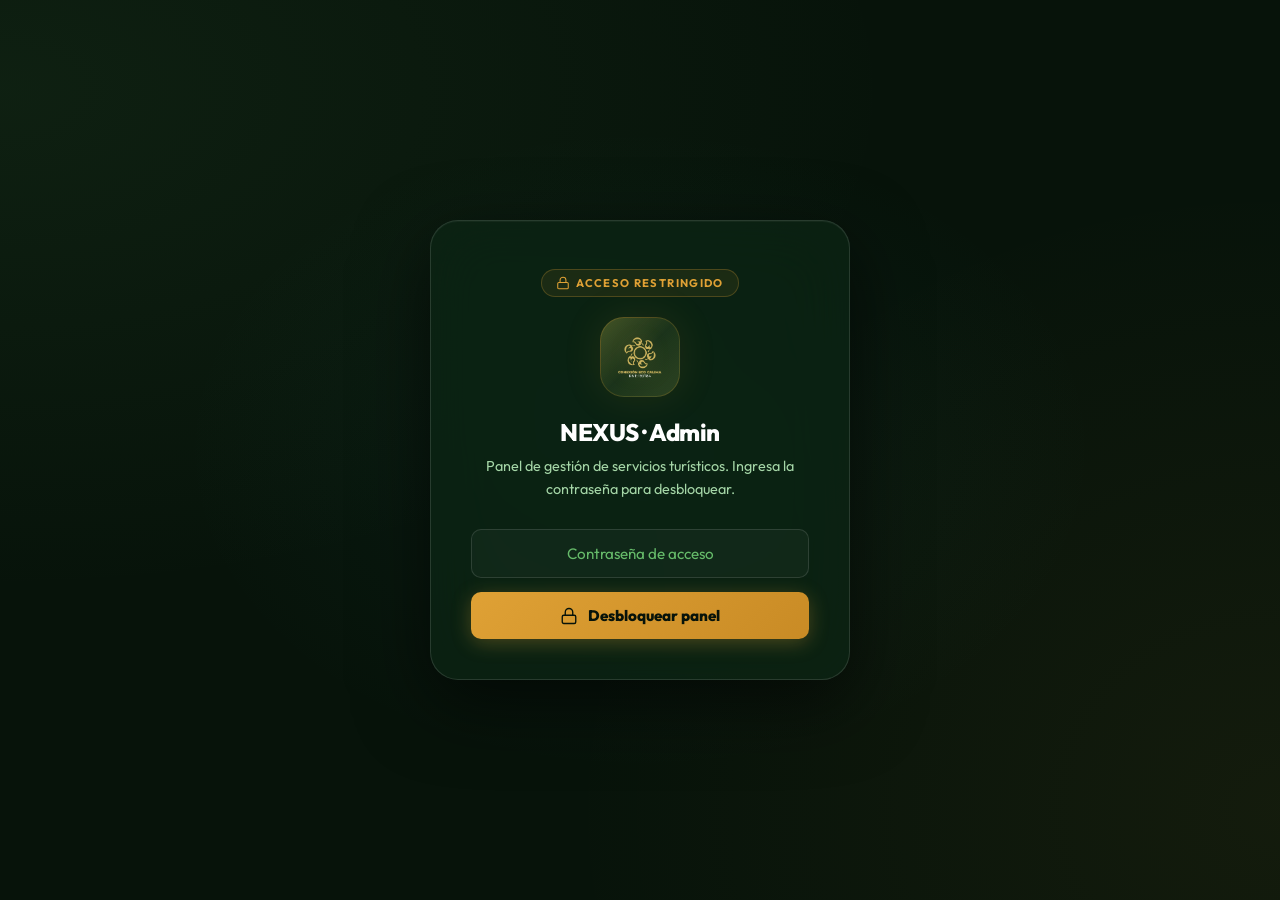
==== commit 46b26ccc: "feat: actualizar itinerarios, sistema de historias/experiencias, mejoras en reservas y panel de admi" ====
--- a/admin.html
+++ b/admin.html
@@ -1,2992 +1,3213 @@
 <!DOCTYPE html>
 <html lang="es">
-
 <head>
-    <meta charset="UTF-8">
-    <meta name="viewport" content="width=device-width, initial-scale=1.0">
-    <title>Panel de Administración | Eco Conexión Calima</title>
-    <link rel="icon" type="image/webp" href="assets/LOGO.webp">
-    <link rel="preconnect" href="https://fonts.googleapis.com">
-    <link rel="preconnect" href="https://fonts.gstatic.com" crossorigin>
-    <link href="https://fonts.googleapis.com/css2?family=Outfit:wght@300;400;500;600;700;800&display=swap" rel="stylesheet">
-    <style>
-        :root {
-            --forest-950: #060c09;
-            --forest-900: #0d1712;
-            --forest-800: #12241b;
-            --forest-700: #1a3427;
-            --forest-500: #2a684c;
-            --forest-400: #3f9b6e;
-            --mint-400: #6ee7b7;
-            --mint-300: #86efac;
-            --sand-400: #eab308;
-            --sand-300: #fde047;
-            --cyan-400: #06b6d4;
-            --cyan-300: #67e8f9;
-            --violet-400: #8b5cf6;
-            --violet-300: #c084fc;
-            --red-400: #f87171;
-            --white: #ffffff;
-            --text-main: #edf7ef;
-            --text-soft: #afc7b6;
-            --text-muted: #7f9887;
-            --line-soft: rgba(255, 255, 255, 0.08);
-            --surface-strong: rgba(6, 12, 9, 0.92);
-            --surface-card: rgba(13, 25, 20, 0.65);
-            --surface-card-hover: rgba(18, 36, 29, 0.85);
-            --surface-glass: rgba(255, 255, 255, 0.04);
-            --shadow-xl: 0 24px 54px rgba(0, 0, 0, 0.45);
-            --shadow-lg: 0 16px 36px rgba(0, 0, 0, 0.3);
-            --radius-sm: 10px;
-            --radius-md: 16px;
-            --radius-lg: 24px;
-            --font-main: 'Outfit', sans-serif;
-            --transition: all 0.3s cubic-bezier(0.25, 0.8, 0.25, 1);
+<meta charset="UTF-8">
+<meta name="viewport" content="width=device-width, initial-scale=1.0">
+<title>NEXUS · Admin | Conexión Eco Calima</title>
+<link rel="icon" type="image/webp" href="assets/LOGO.webp">
+<link rel="preconnect" href="https://fonts.googleapis.com">
+<link rel="preconnect" href="https://fonts.gstatic.com" crossorigin>
+<link href="https://fonts.googleapis.com/css2?family=Outfit:wght@300;400;500;600;700;800;900&display=swap" rel="stylesheet">
+<style>
+:root {
+  --bg-deep: #07130a;
+  --bg-surface: #0d2415;
+  --bg-elevated: #13301d;
+  --bg-glass: rgba(13, 36, 21, 0.75);
+  --bg-glass-hover: rgba(22, 54, 28, 0.85);
+  --border-subtle: rgba(255, 255, 255, 0.08);
+  --border-default: rgba(255, 255, 255, 0.12);
+  --border-accent: rgba(223, 161, 53, 0.3);
+  --text-primary: #e8f5e9;
+  --text-secondary: #a5d6a7;
+  --text-tertiary: #66bb6a;
+  --accent-blue: #66bb6a;
+  --accent-blue-glow: rgba(102, 187, 106, 0.35);
+  --accent-cyan: #39b5a4;
+  --accent-violet: #81c784;
+  --accent-emerald: #66bb6a;
+  --accent-amber: #dfa135;
+  --accent-gold: #dfa135;
+  --accent-rose: #fb7185;
+  --accent-rose-dim: rgba(251, 113, 133, 0.15);
+  --shadow-sm: 0 2px 6px rgba(0, 0, 0, 0.3);
+  --shadow-md: 0 8px 24px rgba(0, 0, 0, 0.4);
+  --shadow-lg: 0 16px 48px rgba(0, 0, 0, 0.5);
+  --shadow-xl: 0 24px 72px rgba(0, 0, 0, 0.6);
+  --radius-xs: 6px;
+  --radius-sm: 10px;
+  --radius-md: 14px;
+  --radius-lg: 20px;
+  --radius-xl: 28px;
+  --font: 'Outfit', -apple-system, sans-serif;
+  --ease-out: cubic-bezier(0.16, 1, 0.3, 1);
+  --ease-spring: cubic-bezier(0.34, 1.56, 0.64, 1);
+  --ease-smooth: cubic-bezier(0.22, 1, 0.36, 1);
+}
+*{margin:0;padding:0;box-sizing:border-box}
+html{scroll-behavior:smooth}
+body{
+  font-family:var(--font);
+  background:var(--bg-deep);
+  color:var(--text-primary);
+  min-height:100vh;
+  overflow-x:hidden;
+  -webkit-font-smoothing:antialiased;
+  -moz-osx-font-smoothing:grayscale;
+}
+::selection{background:rgba(94,158,255,0.3);color:#fff}
+::-webkit-scrollbar{width:4px;height:4px}
+::-webkit-scrollbar-track{background:transparent}
+::-webkit-scrollbar-thumb{background:rgba(255,255,255,0.08);border-radius:4px}
+::-webkit-scrollbar-thumb:hover{background:rgba(255,255,255,0.15)}
+
+.icon{
+  width:18px;height:18px;display:inline-flex;align-items:center;
+  justify-content:center;color:currentColor;flex-shrink:0
+}
+.icon svg{width:100%;height:100%;fill:none;stroke:currentColor;stroke-width:1.8;stroke-linecap:round;stroke-linejoin:round}
+.icon-lg{width:22px;height:22px}
+.icon-sm{width:14px;height:14px}
+
+/* ─── LOCK SCREEN ─── */
+#lock-screen{
+  position:fixed;inset:0;z-index:9999;
+  background:var(--bg-deep);
+  display:flex;justify-content:center;align-items:center;
+  padding:24px;transition:opacity 0.5s var(--ease-out);
+  overflow:hidden
+}
+.lock-particles{
+  position:absolute;inset:0;overflow:hidden;pointer-events:none;z-index:1
+}
+.lock-particle{
+  position:absolute;width:3px;height:3px;
+  background:rgba(94,158,255,0.4);border-radius:50%;
+  animation:particleFloat 20s infinite linear;
+  opacity:0
+}
+.lock-particle:nth-child(1){left:10%;top:20%;animation-delay:0s;animation-duration:18s}
+.lock-particle:nth-child(2){left:25%;top:60%;animation-delay:2s;animation-duration:22s;width:2px;height:2px}
+.lock-particle:nth-child(3){left:45%;top:10%;animation-delay:4s;animation-duration:25s;width:4px;height:4px}
+.lock-particle:nth-child(4){left:65%;top:70%;animation-delay:1s;animation-duration:20s}
+.lock-particle:nth-child(5){left:80%;top:30%;animation-delay:3s;animation-duration:19s;width:2px;height:2px}
+.lock-particle:nth-child(6){left:90%;top:80%;animation-delay:5s;animation-duration:23s;width:3px;height:3px}
+.lock-particle:nth-child(7){left:35%;top:85%;animation-delay:6s;animation-duration:21s}
+.lock-particle:nth-child(8){left:55%;top:40%;animation-delay:0.5s;animation-duration:26s;width:4px;height:4px}
+@keyframes particleFloat{
+  0%{transform:translateY(100vh) scale(0);opacity:0}
+  10%{opacity:1}
+  90%{opacity:1}
+  100%{transform:translateY(-100vh) scale(1);opacity:0}
+}
+
+.lock-ambient{
+  position:absolute;inset:-50%;z-index:0;pointer-events:none;
+  background:
+    radial-gradient(ellipse 50% 40% at 25% 30%, rgba(102,187,106,0.08) 0%, transparent 70%),
+    radial-gradient(ellipse 40% 50% at 75% 70%, rgba(223,161,53,0.06) 0%, transparent 70%),
+    radial-gradient(ellipse 30% 30% at 50% 50%, rgba(57,181,164,0.06) 0%, transparent 60%);
+  animation:ambientPulse 12s infinite alternate var(--ease-smooth)
+}
+@keyframes ambientPulse{
+  0%{transform:scale(1) rotate(0deg);opacity:0.6}
+  50%{transform:scale(1.1) rotate(2deg);opacity:1}
+  100%{transform:scale(0.95) rotate(-2deg);opacity:0.7}
+}
+
+.lock-container{
+  position:relative;z-index:2;
+  width:min(420px,100%);padding:48px 40px 40px;
+  border-radius:var(--radius-xl);
+  background:var(--bg-glass);
+  backdrop-filter:blur(32px) saturate(1.4);
+  -webkit-backdrop-filter:blur(32px) saturate(1.4);
+  border:1px solid var(--border-default);
+  box-shadow:var(--shadow-xl), inset 0 1px 0 rgba(255,255,255,0.04);
+  text-align:center;
+  animation:lockReveal 0.8s var(--ease-out) forwards;
+  transform:translateY(20px);opacity:0
+}
+@keyframes lockReveal{
+  to{transform:translateY(0);opacity:1}
+}
+
+.lock-badge{
+  display:inline-flex;align-items:center;gap:6px;
+  padding:6px 14px;border-radius:999px;
+  border:1px solid rgba(223,161,53,0.25);
+  background:rgba(223,161,53,0.08);
+  color:var(--accent-gold);font-size:0.7rem;
+  letter-spacing:0.12em;text-transform:uppercase;
+  font-weight:700;margin-bottom:20px
+}
+.lock-badge .icon{color:var(--accent-gold);width:14px;height:14px}
+
+.lock-logo-wrap{
+  width:80px;height:80px;margin:0 auto 20px;
+  border-radius:24px;
+  background:linear-gradient(135deg, rgba(102,187,106,0.15), rgba(223,161,53,0.1));
+  border:1px solid rgba(223,161,53,0.2);
+  display:flex;align-items:center;justify-content:center;
+  padding:16px;position:relative;
+  box-shadow:0 0 40px rgba(223,161,53,0.1)
+}
+.lock-logo-wrap img{width:100%;height:100%;object-fit:contain;filter:drop-shadow(0 0 8px rgba(223,161,53,0.2))}
+.lock-logo-wrap::after{
+  content:'';position:absolute;inset:-1px;
+  border-radius:24px;
+  background:linear-gradient(135deg, rgba(223,161,53,0.25), transparent, rgba(102,187,106,0.15));
+  z-index:-1
+}
+
+.lock-title{font-size:1.5rem;font-weight:800;letter-spacing:-0.02em;color:#fff;margin-bottom:8px}
+.lock-desc{font-size:0.9rem;color:var(--text-secondary);line-height:1.6;margin-bottom:28px}
+.lock-input{
+  width:100%;padding:14px 18px;border-radius:var(--radius-sm);
+  border:1px solid var(--border-default);
+  background:rgba(255,255,255,0.03);
+  color:#fff;font-family:var(--font);font-size:0.95rem;
+  outline:none;transition:all 0.25s var(--ease-out);
+  text-align:center;letter-spacing:0.15em
+}
+.lock-input:focus{
+  border-color:rgba(223,161,53,0.5);
+  box-shadow:0 0 0 3px rgba(223,161,53,0.15), 0 0 30px rgba(223,161,53,0.08);
+  background:rgba(223,161,53,0.04)
+}
+.lock-input::placeholder{letter-spacing:normal;color:var(--text-tertiary)}
+.lock-btn{
+  width:100%;margin-top:14px;padding:14px 24px;
+  border-radius:var(--radius-sm);border:none;
+  background:linear-gradient(135deg, var(--accent-gold), #c98b25);
+  color:#07130a;font-family:var(--font);font-size:0.95rem;
+  font-weight:800;cursor:pointer;
+  transition:all 0.3s var(--ease-out);
+  box-shadow:0 4px 20px rgba(223,161,53,0.3);
+  display:inline-flex;align-items:center;justify-content:center;gap:10px
+}
+.lock-btn:hover{
+  transform:translateY(-2px);
+  box-shadow:0 8px 30px rgba(223,161,53,0.45)
+}
+.lock-btn:active{transform:translateY(0);box-shadow:0 2px 12px rgba(94,158,255,0.2)}
+.lock-error{
+  display:none;margin-top:14px;
+  color:var(--accent-rose);font-size:0.85rem;font-weight:600
+}
+
+/* ─── DASHBOARD LAYOUT ─── */
+.dashboard{display:flex;min-height:100vh;width:100%}
+
+/* ─── SIDEBAR ─── */
+.sidebar{
+  width:260px;background:var(--bg-surface);
+  border-right:1px solid var(--border-subtle);
+  display:flex;flex-direction:column;
+  position:fixed;left:0;top:0;height:100vh;z-index:100;
+  transition:transform 0.4s var(--ease-out)
+}
+.sidebar-head{
+  padding:20px 20px 16px;
+  border-bottom:1px solid var(--border-subtle);
+  display:flex;align-items:center;gap:12px
+}
+.sidebar-brand-icon{
+  width:38px;height:38px;border-radius:12px;
+  background:linear-gradient(135deg, rgba(94,158,255,0.15), rgba(167,139,250,0.1));
+  border:1px solid rgba(94,158,255,0.12);
+  display:flex;align-items:center;justify-content:center;
+  padding:8px;flex-shrink:0
+}
+.sidebar-brand-icon img{width:100%;height:100%;object-fit:contain}
+.sidebar-brand{display:flex;flex-direction:column}
+.sidebar-brand-name{font-size:1rem;font-weight:800;letter-spacing:-0.01em;color:#fff}
+.sidebar-brand-role{font-size:0.6rem;text-transform:uppercase;letter-spacing:0.12em;color:var(--accent-gold);font-weight:700;opacity:0.9;margin-top:1px}
+
+.sidebar-user{
+  margin:16px 16px 12px;padding:12px;border-radius:var(--radius-sm);
+  background:rgba(255,255,255,0.02);border:1px solid var(--border-subtle);
+  display:flex;align-items:center;gap:10px;
+  transition:all 0.2s var(--ease-out);cursor:default
+}
+.sidebar-user:hover{background:rgba(255,255,255,0.03);border-color:var(--border-default)}
+.user-avatar{
+  width:34px;height:34px;border-radius:10px;
+  background:linear-gradient(135deg, var(--accent-gold), var(--primary-green));
+  display:flex;align-items:center;justify-content:center;
+  font-weight:800;font-size:0.85rem;color:#07130a;flex-shrink:0
+}
+.user-meta{display:flex;flex-direction:column}
+.user-name{font-size:0.85rem;font-weight:700;color:#fff}
+.user-status{
+  display:inline-flex;align-items:center;gap:4px;
+  font-size:0.68rem;color:var(--accent-emerald);font-weight:600
+}
+.user-status::before{
+  content:'';width:5px;height:5px;border-radius:50%;
+  background:var(--accent-emerald);box-shadow:0 0 6px rgba(102,187,106,0.5)
+}
+
+.sidebar-nav{flex:1;padding:8px 12px;display:flex;flex-direction:column;gap:2px;overflow-y:auto}
+.nav-item{
+  display:flex;align-items:center;gap:10px;
+  padding:10px 14px;border-radius:var(--radius-sm);
+  border:none;background:transparent;color:var(--text-secondary);
+  font-family:var(--font);font-size:0.88rem;font-weight:600;
+  cursor:pointer;transition:all 0.2s var(--ease-out);
+  text-align:left;width:100%;position:relative
+}
+.nav-item:hover{color:var(--text-primary);background:rgba(255,255,255,0.03)}
+.nav-item.active{
+  color:#fff;background:rgba(223,161,53,0.12);
+  box-shadow:inset 0 0 0 1px rgba(223,161,53,0.25)
+}
+.nav-item.active .nav-icon{color:var(--accent-gold)}
+.nav-item .nav-icon{transition:color 0.2s var(--ease-out)}
+.nav-item .nav-badge{
+  margin-left:auto;font-size:0.65rem;padding:2px 8px;
+  border-radius:999px;background:rgba(223,161,53,0.15);
+  color:var(--accent-gold);font-weight:700
+}
+.nav-divider{height:1px;background:var(--border-subtle);margin:8px 0}
+.nav-footer{margin-top:auto;padding:8px 12px 16px}
+.nav-footer-item{
+  display:flex;align-items:center;gap:10px;
+  padding:10px 14px;border-radius:var(--radius-sm);
+  border:none;background:transparent;color:var(--text-secondary);
+  font-family:var(--font);font-size:0.85rem;font-weight:600;
+  cursor:pointer;transition:all 0.2s var(--ease-out);
+  text-align:left;width:100%;text-decoration:none
+}
+.nav-footer-item:hover{color:var(--text-primary);background:rgba(255,255,255,0.03)}
+.nav-footer-item.danger{color:var(--accent-rose)}
+.nav-footer-item.danger:hover{background:var(--accent-rose-dim)}
+
+/* ─── MAIN ─── */
+.main{
+  flex:1;margin-left:260px;min-height:100vh;
+  display:flex;flex-direction:column;
+  background:
+    radial-gradient(ellipse 60% 40% at 30% 10%, rgba(94,158,255,0.03) 0%, transparent 60%),
+    radial-gradient(ellipse 40% 50% at 80% 90%, rgba(167,139,250,0.02) 0%, transparent 50%);
+}
+.topbar{
+  display:flex;align-items:center;justify-content:space-between;
+  padding:16px 32px;gap:16px;
+  border-bottom:1px solid var(--border-subtle);
+  background:rgba(11,12,14,0.6);backdrop-filter:blur(16px);
+  -webkit-backdrop-filter:blur(16px);
+  position:sticky;top:0;z-index:50
+}
+.topbar-left{display:flex;align-items:center;gap:16px}
+.breadcrumb{display:flex;align-items:center;gap:8px;font-size:0.85rem}
+.breadcrumb-parent{color:var(--text-tertiary)}
+.breadcrumb-sep{color:var(--text-tertiary);font-size:0.7rem}
+.breadcrumb-active{color:var(--text-primary);font-weight:700}
+.topbar-right{display:flex;align-items:center;gap:12px}
+.topbar-pill{
+  display:inline-flex;align-items:center;gap:6px;
+  padding:6px 14px;border-radius:999px;
+  background:rgba(255,255,255,0.03);border:1px solid var(--border-subtle);
+  color:var(--text-secondary);font-size:0.8rem;font-weight:600
+}
+.topbar-pill .icon{width:14px;height:14px}
+.mobile-toggle{
+  display:none;width:38px;height:38px;border-radius:var(--radius-sm);
+  border:1px solid var(--border-subtle);background:rgba(255,255,255,0.02);
+  color:var(--text-secondary);cursor:pointer;align-items:center;justify-content:center;
+  transition:all 0.2s var(--ease-out)
+}
+.mobile-toggle:hover{background:rgba(255,255,255,0.05);color:var(--text-primary)}
+
+.content{
+  flex:1;padding:28px 32px 32px;
+  display:flex;flex-direction:column;gap:28px
+}
+
+/* ─── STATS GRID ─── */
+.stats-grid{
+  display:grid;grid-template-columns:repeat(4,1fr);gap:16px
+}
+.stat-card{
+  padding:22px 24px;border-radius:var(--radius-md);
+  background:var(--bg-glass);backdrop-filter:blur(16px) saturate(1.3);
+  -webkit-backdrop-filter:blur(16px) saturate(1.3);
+  border:1px solid var(--border-default);
+  position:relative;overflow:hidden;
+  transition:all 0.35s var(--ease-out);
+  cursor:default
+}
+.stat-card:hover{
+  transform:translateY(-3px);
+  box-shadow:var(--shadow-lg);
+  border-color:var(--border-accent)
+}
+.stat-card::before{
+  content:'';position:absolute;top:0;left:0;right:0;height:2px;opacity:0;
+  transition:opacity 0.35s var(--ease-out)
+}
+.stat-card:hover::before{opacity:1}
+.stat-card.card-lodge::before{background:linear-gradient(90deg, var(--accent-emerald), transparent)}
+.stat-card.card-day::before{background:linear-gradient(90deg, var(--accent-amber), transparent)}
+.stat-card.card-sport::before{background:linear-gradient(90deg, var(--accent-cyan), transparent)}
+.stat-card.card-pack::before{background:linear-gradient(90deg, var(--accent-violet), transparent)}
+
+.stat-top{display:flex;justify-content:space-between;align-items:center;margin-bottom:14px}
+.stat-icon-wrap{
+  width:40px;height:40px;border-radius:var(--radius-sm);
+  display:flex;align-items:center;justify-content:center;
+  border:1px solid var(--border-subtle)
+}
+.card-lodge .stat-icon-wrap{background:rgba(110,231,183,0.06);color:var(--accent-emerald)}
+.card-day .stat-icon-wrap{background:rgba(251,191,36,0.06);color:var(--accent-amber)}
+.card-sport .stat-icon-wrap{background:rgba(103,232,249,0.06);color:var(--accent-cyan)}
+.card-pack .stat-icon-wrap{background:rgba(167,139,250,0.06);color:var(--accent-violet)}
+.stat-chip{
+  font-size:0.62rem;text-transform:uppercase;letter-spacing:0.08em;
+  font-weight:800;padding:4px 10px;border-radius:999px;
+  background:rgba(255,255,255,0.03);border:1px solid var(--border-subtle);
+  color:var(--text-tertiary)
+}
+.stat-number{
+  font-size:2.1rem;font-weight:900;letter-spacing:-0.03em;
+  color:#fff;line-height:1;margin-bottom:4px
+}
+.stat-label{font-size:0.92rem;font-weight:700;color:var(--text-primary)}
+.stat-note{font-size:0.78rem;color:var(--text-tertiary);margin-top:2px}
+
+/* ─── PANEL CARD ─── */
+.panel{
+  border-radius:var(--radius-lg);
+  background:var(--bg-glass);backdrop-filter:blur(16px) saturate(1.3);
+  -webkit-backdrop-filter:blur(16px) saturate(1.3);
+  border:1px solid var(--border-default);
+  padding:28px;box-shadow:var(--shadow-md)
+}
+.panel-head{
+  display:flex;justify-content:space-between;align-items:flex-start;gap:16px;
+  margin-bottom:24px;flex-wrap:wrap
+}
+.panel-head-left{display:flex;flex-direction:column;gap:4px}
+.panel-title{
+  font-size:1.2rem;font-weight:800;letter-spacing:-0.01em;color:#fff
+}
+.panel-desc{
+  font-size:0.85rem;color:var(--text-secondary);line-height:1.5;
+  max-width:65ch
+}
+.panel-tools{
+  display:flex;justify-content:space-between;align-items:center;gap:12px;
+  margin-bottom:20px;flex-wrap:wrap;
+  padding:14px 16px;border-radius:var(--radius-sm);
+  background:rgba(255,255,255,0.015);
+  border:1px solid var(--border-subtle)
+}
+.filter-group{
+  display:flex;gap:10px;flex:1;min-width:min(100%,420px)
+}
+.filter-field{position:relative;flex:1;min-width:180px}
+.filter-field .icon{
+  position:absolute;left:13px;top:50%;transform:translateY(-50%);
+  color:var(--text-tertiary);pointer-events:none
+}
+.filter-field input,.filter-field select{
+  padding-left:40px;width:100%;height:40px;
+  border-radius:var(--radius-sm);
+  border:1px solid var(--border-subtle);
+  background:rgba(0,0,0,0.25);
+  color:#fff;font-family:var(--font);font-size:0.85rem;
+  outline:none;transition:all 0.2s var(--ease-out)
+}
+.filter-field input:focus,.filter-field select:focus{
+  border-color:rgba(94,158,255,0.35);
+  box-shadow:0 0 0 2px rgba(94,158,255,0.08);
+  background:rgba(94,158,255,0.03)
+}
+.filter-field select option{background:var(--bg-elevated);color:#fff}
+
+/* ─── TABLE ─── */
+.table-shell{
+  border-radius:var(--radius-sm);border:1px solid var(--border-subtle);
+  overflow:hidden;background:rgba(0,0,0,0.12)
+}
+.table-wrap{overflow-x:auto}
+table{width:100%;border-collapse:collapse;min-width:800px}
+th{
+  background:rgba(255,255,255,0.015);
+  color:var(--text-tertiary);font-size:0.7rem;text-transform:uppercase;
+  font-weight:700;letter-spacing:0.08em;padding:12px 18px;
+  border-bottom:1px solid var(--border-subtle);text-align:left;
+  white-space:nowrap
+}
+td{
+  padding:12px 18px;vertical-align:middle;
+  border-bottom:1px solid rgba(255,255,255,0.02);
+  font-size:0.88rem;color:var(--text-secondary)
+}
+tbody tr{transition:background 0.2s var(--ease-out)}
+tbody tr:hover{background:rgba(255,255,255,0.015)}
+tbody tr:last-child td{border-bottom:none}
+
+.col-img{
+  width:56px;height:42px;border-radius:var(--radius-xs);
+  object-fit:cover;border:1px solid var(--border-subtle);
+  transition:all 0.3s var(--ease-spring);display:block
+}
+tbody tr:hover .col-img{transform:scale(1.08);border-color:rgba(94,158,255,0.2);box-shadow:0 4px 12px rgba(0,0,0,0.3)}
+
+.service-cell{display:flex;flex-direction:column;gap:1px}
+.service-cell strong{color:#fff;font-size:0.9rem;font-weight:700}
+.service-cell span{color:var(--text-tertiary);font-size:0.78rem}
+
+.badge{
+  display:inline-flex;align-items:center;padding:4px 10px;
+  border-radius:999px;font-size:0.68rem;font-weight:700;
+  letter-spacing:0.03em;white-space:nowrap
+}
+.badge-lodge{background:rgba(110,231,183,0.06);color:var(--accent-emerald);border:1px solid rgba(110,231,183,0.1)}
+.badge-day{background:rgba(251,191,36,0.06);color:var(--accent-amber);border:1px solid rgba(251,191,36,0.1)}
+.badge-sport{background:rgba(103,232,249,0.06);color:var(--accent-cyan);border:1px solid rgba(103,232,249,0.1)}
+.badge-pack{background:rgba(167,139,250,0.06);color:var(--accent-violet);border:1px solid rgba(167,139,250,0.1)}
+.badge-approved{background:rgba(110,231,183,0.06);color:var(--accent-emerald);border:1px solid rgba(110,231,183,0.1)}
+.badge-pending{background:rgba(251,191,36,0.06);color:var(--accent-amber);border:1px solid rgba(251,191,36,0.1)}
+.badge-rejected{background:rgba(251,113,133,0.06);color:var(--accent-rose);border:1px solid rgba(251,113,133,0.1)}
+
+.price-cell,.cap-cell{display:flex;flex-direction:column;gap:1px}
+.price-cell strong,.cap-cell strong{color:#fff;font-size:0.85rem}
+.price-cell span,.cap-cell span{color:var(--text-tertiary);font-size:0.75rem}
+
+.actions-cell{display:flex;gap:4px}
+.btn-icon{
+  width:32px;height:32px;border-radius:var(--radius-xs);
+  border:1px solid var(--border-subtle);
+  background:rgba(255,255,255,0.01);
+  color:var(--text-tertiary);cursor:pointer;
+  display:inline-flex;align-items:center;justify-content:center;
+  transition:all 0.2s var(--ease-out);flex-shrink:0
+}
+.btn-icon:hover{background:rgba(255,255,255,0.04);color:var(--text-primary);border-color:var(--border-default)}
+.btn-icon.danger{color:var(--accent-rose)}
+.btn-icon.danger:hover{background:var(--accent-rose-dim);border-color:rgba(251,113,133,0.2)}
+.btn-icon.warning{color:var(--accent-amber)}
+.btn-icon.warning:hover{background:rgba(223,161,53,0.12);border-color:rgba(223,161,53,0.25)}
+.btn-icon.success{color:var(--accent-emerald)}
+.btn-icon.success:hover{background:rgba(102,187,106,0.12);border-color:rgba(102,187,106,0.25)}
+
+.empty-state{display:none;padding:40px 20px;text-align:center;color:var(--text-tertiary)}
+.empty-state.visible{display:block}
+.empty-state .icon{width:36px;height:36px;margin:0 auto 12px;color:var(--text-tertiary)}
+.empty-state strong{color:var(--text-secondary);font-size:0.95rem;display:block;margin-bottom:4px}
+.empty-state p{font-size:0.85rem;line-height:1.5}
+
+/* ─── FORMS ─── */
+.form-card{
+  background:rgba(0,0,0,0.15);border:1px solid var(--border-subtle);
+  border-radius:var(--radius-md);padding:24px;
+  transition:border-color 0.2s var(--ease-out)
+}
+.form-card:hover{border-color:var(--border-default)}
+.form-card-header{
+  margin-bottom:18px;padding-bottom:12px;
+  border-bottom:1px solid var(--border-subtle)
+}
+.form-card-title{font-size:1rem;font-weight:700;color:#fff}
+.form-card-desc{font-size:0.82rem;color:var(--text-tertiary);margin-top:2px}
+.form-grid{display:grid;grid-template-columns:repeat(2,1fr);gap:18px}
+.form-group{display:flex;flex-direction:column;gap:6px}
+.form-group.full{grid-column:1/-1}
+.form-group label{font-size:0.85rem;font-weight:600;color:var(--text-secondary);letter-spacing:0.01em}
+.form-group input,.form-group select,.form-group textarea{
+  padding:11px 14px;border-radius:var(--radius-sm);
+  border:1px solid var(--border-subtle);
+  background:rgba(0,0,0,0.2);color:#fff;
+  font-family:var(--font);font-size:0.9rem;
+  outline:none;transition:all 0.2s var(--ease-out)
+}
+.form-group input:focus,.form-group select:focus,.form-group textarea:focus{
+  border-color:rgba(94,158,255,0.35);
+  box-shadow:0 0 0 2px rgba(94,158,255,0.08)
+}
+.form-group select option{background:var(--bg-elevated);color:#fff}
+.form-group textarea{resize:vertical;min-height:100px;line-height:1.6}
+.field-hint{font-size:0.75rem;color:var(--text-tertiary);line-height:1.4;margin-top:2px}
+
+.checkbox-grid{
+  display:grid;grid-template-columns:repeat(auto-fill,minmax(180px,1fr));gap:8px;
+  padding:12px;border-radius:var(--radius-sm);
+  background:rgba(0,0,0,0.1);border:1px solid var(--border-subtle)
+}
+.checkbox-item{
+  display:flex;align-items:center;gap:8px;
+  padding:8px 10px;border-radius:var(--radius-xs);
+  background:rgba(255,255,255,0.01);
+  border:1px solid transparent;color:var(--text-secondary);
+  cursor:pointer;transition:all 0.2s var(--ease-out);font-size:0.85rem
+}
+.checkbox-item:hover{background:rgba(255,255,255,0.02);color:var(--text-primary)}
+.checkbox-item:has(input:checked){
+  background:rgba(94,158,255,0.04) !important;
+  border-color:rgba(94,158,255,0.15) !important;
+  color:#fff !important
+}
+.checkbox-item input{width:14px;height:14px;accent-color:var(--accent-blue);cursor:pointer}
+.addon-row{display:flex;gap:10px;flex-wrap:wrap}
+.addon-row input{flex:1;min-width:140px}
+
+.form-actions{
+  display:flex;justify-content:flex-end;gap:10px;margin-top:6px
+}
+
+.upload-zone{
+  border:2px dashed var(--border-subtle);border-radius:var(--radius-sm);
+  padding:24px 16px;text-align:center;background:rgba(255,255,255,0.01);
+  transition:all 0.25s var(--ease-out);cursor:pointer
+}
+.upload-zone:hover{border-color:rgba(94,158,255,0.25);background:rgba(94,158,255,0.02)}
+.upload-zone.dragover{border-color:var(--accent-blue) !important;background:rgba(94,158,255,0.04) !important}
+.upload-zone .icon{width:28px;height:28px;color:var(--text-tertiary);margin-bottom:6px}
+.upload-zone p{font-size:0.85rem;color:var(--text-secondary)}
+.upload-status{font-size:0.78rem;display:block;margin-top:6px;font-weight:600}
+
+.preview-card{
+  display:none;margin-top:10px;align-items:center;gap:12px;
+  background:rgba(0,0,0,0.15);padding:10px 12px;border-radius:var(--radius-sm);
+  border:1px solid var(--border-subtle)
+}
+.preview-card img{width:72px;height:52px;object-fit:cover;border-radius:var(--radius-xs);border:1px solid var(--border-subtle)}
+.preview-card .preview-info{flex:1;display:flex;flex-direction:column}
+.preview-card .preview-name{font-size:0.82rem;color:#fff;font-weight:600}
+.preview-card .preview-size{font-size:0.72rem;color:var(--text-tertiary)}
+
+/* ─── BUTTONS ─── */
+.btn{
+  display:inline-flex;align-items:center;justify-content:center;gap:8px;
+  padding:10px 20px;border-radius:var(--radius-sm);
+  border:1px solid transparent;font-family:var(--font);
+  font-size:0.88rem;font-weight:700;cursor:pointer;
+  transition:all 0.25s var(--ease-out);white-space:nowrap
+}
+.btn-primary{
+  background:linear-gradient(135deg, var(--accent-blue), #4a7fdb);
+  color:#fff;box-shadow:0 4px 16px rgba(94,158,255,0.2);
+  border:1px solid rgba(94,158,255,0.2)
+}
+.btn-primary:hover{transform:translateY(-1px);box-shadow:0 6px 24px rgba(94,158,255,0.3)}
+.btn-secondary{
+  background:rgba(255,255,255,0.03);
+  border-color:var(--border-subtle);color:var(--text-secondary)
+}
+.btn-secondary:hover{background:rgba(255,255,255,0.06);color:var(--text-primary);border-color:var(--border-default)}
+.btn-ghost{
+  background:transparent;border-color:transparent;color:var(--text-secondary)
+}
+.btn-ghost:hover{background:rgba(255,255,255,0.03);color:var(--text-primary)}
+
+/* ─── MODAL ─── */
+.modal-overlay{
+  position:fixed;inset:0;z-index:200;
+  background:rgba(0,0,0,0.6);backdrop-filter:blur(8px);
+  -webkit-backdrop-filter:blur(8px);
+  display:none;align-items:center;justify-content:center;padding:24px;
+  animation:modalOverlay 0.25s var(--ease-out)
+}
+.modal-overlay.show{display:flex}
+@keyframes modalOverlay{from{opacity:0}to{opacity:1}}
+.modal{
+  width:min(600px,100%);max-height:90vh;overflow-y:auto;
+  border-radius:var(--radius-lg);
+  background:var(--bg-surface);border:1px solid var(--border-default);
+  box-shadow:var(--shadow-xl);
+  animation:modalIn 0.35s var(--ease-spring)
+}
+@keyframes modalIn{from{opacity:0;transform:scale(0.95) translateY(10px)}to{opacity:1;transform:scale(1) translateY(0)}}
+.modal-head{
+  display:flex;justify-content:space-between;align-items:center;
+  padding:20px 24px;border-bottom:1px solid var(--border-subtle)
+}
+.modal-head h3{font-size:1.1rem;font-weight:800;color:#fff}
+.modal-close{
+  width:32px;height:32px;border-radius:var(--radius-xs);
+  border:1px solid var(--border-subtle);background:transparent;
+  color:var(--text-tertiary);cursor:pointer;
+  display:flex;align-items:center;justify-content:center;
+  font-size:1.2rem;transition:all 0.2s var(--ease-out)
+}
+.modal-close:hover{background:rgba(255,255,255,0.04);color:var(--text-primary)}
+.modal-body{padding:24px}
+.modal-foot{
+  display:flex;justify-content:flex-end;gap:10px;
+  padding:16px 24px;border-top:1px solid var(--border-subtle)
+}
+
+/* ─── TOAST ─── */
+.toast{
+  position:fixed;right:24px;bottom:24px;z-index:300;
+  display:flex;align-items:center;gap:10px;
+  padding:14px 18px;border-radius:var(--radius-sm);
+  background:var(--bg-elevated);border:1px solid var(--border-default);
+  box-shadow:var(--shadow-lg);color:#fff;
+  opacity:0;transform:translateY(16px) scale(0.96);
+  pointer-events:none;transition:all 0.35s var(--ease-spring)
+}
+.toast.show{opacity:1;transform:translateY(0) scale(1);pointer-events:auto}
+.toast .icon{color:var(--accent-emerald);width:16px;height:16px}
+.toast.error .icon{color:var(--accent-rose)}
+
+/* ─── JSON EXPORT ─── */
+.json-area{
+  min-height:400px;resize:vertical;
+  font-family:'SF Mono','Consolas',monospace;font-size:0.78rem;
+  line-height:1.65;padding:16px;
+  background:rgba(0,0,0,0.3);color:#b0c4de;
+  border:1px solid var(--border-subtle);border-radius:var(--radius-sm)
+}
+.copy-ok{display:none;align-items:center;gap:6px;color:var(--accent-emerald);font-size:0.85rem;font-weight:600}
+.copy-ok.show{display:inline-flex}
+.helper-box{
+  padding:12px 16px;border-radius:var(--radius-sm);
+  background:rgba(94,158,255,0.04);
+  border:1px solid rgba(94,158,255,0.1);
+  color:var(--text-secondary);line-height:1.5;font-size:0.85rem
+}
+.helper-box code{font-family:'SF Mono','Consolas',monospace;font-size:0.8rem;color:var(--accent-blue);background:rgba(94,158,255,0.06);padding:1px 6px;border-radius:4px}
+
+/* ─── FOOTER ─── */
+.footer{
+  margin-top:auto;padding:20px 10px;text-align:center;
+  color:var(--text-tertiary);font-size:0.8rem;
+  border-top:1px solid var(--border-subtle)
+}
+.footer-badges{display:flex;justify-content:center;gap:8px;margin-bottom:8px;flex-wrap:wrap}
+
+/* ─── VISUAL TEMPLATE EDITOR (WYSIWYG) STYLES ─── */
+.visual-editor-wrap {
+  background: #07150c;
+  border-radius: var(--radius-lg);
+  border: 1px solid var(--border-default);
+  padding: 30px;
+  color: #fff;
+  margin-bottom: 24px;
+}
+.ve-title-editable {
+  font-size: 2.2rem;
+  font-weight: 800;
+  color: #fff;
+  line-height: 1.2;
+  margin-bottom: 8px;
+  border: 1px dashed transparent;
+  border-radius: 6px;
+  padding: 4px 8px;
+  transition: all 0.2s ease;
+}
+.ve-title-editable:hover, .ve-title-editable:focus {
+  border-color: var(--accent-amber);
+  background: rgba(251, 191, 36, 0.08);
+  outline: none;
+}
+.ve-subtitle-editable {
+  font-size: 1.05rem;
+  color: var(--text-secondary);
+  border: 1px dashed transparent;
+  border-radius: 6px;
+  padding: 4px 8px;
+  margin-bottom: 16px;
+  transition: all 0.2s ease;
+}
+.ve-subtitle-editable:hover, .ve-subtitle-editable:focus {
+  border-color: var(--accent-blue);
+  background: rgba(94, 158, 255, 0.08);
+  outline: none;
+}
+.ve-meta-bar {
+  display: flex;
+  align-items: center;
+  gap: 12px;
+  font-size: 0.92rem;
+  color: var(--text-secondary);
+  margin-bottom: 20px;
+}
+.ve-photo-grid {
+  display: grid;
+  grid-template-columns: 2fr 1fr 1fr;
+  grid-template-rows: repeat(2, 190px);
+  gap: 12px;
+  border-radius: 18px;
+  overflow: hidden;
+  margin-bottom: 30px;
+}
+.ve-photo-slot {
+  position: relative;
+  background: rgba(0, 0, 0, 0.4);
+  border: 1px dashed rgba(255, 255, 255, 0.15);
+  overflow: hidden;
+  border-radius: 12px;
+  display: flex;
+  align-items: center;
+  justify-content: center;
+}
+.ve-photo-slot.slot-main {
+  grid-column: 1 / 2;
+  grid-row: 1 / 3;
+}
+.ve-photo-slot img {
+  width: 100%;
+  height: 100%;
+  object-fit: cover;
+  display: block;
+}
+.ve-photo-overlay {
+  position: absolute;
+  inset: 0;
+  background: rgba(0, 0, 0, 0.65);
+  backdrop-filter: blur(4px);
+  display: flex;
+  flex-direction: column;
+  align-items: center;
+  justify-content: center;
+  gap: 8px;
+  opacity: 0;
+  transition: opacity 0.25s ease;
+}
+.ve-photo-slot:hover .ve-photo-overlay {
+  opacity: 1;
+}
+.ve-photo-badge {
+  position: absolute;
+  top: 10px;
+  left: 10px;
+  background: rgba(0, 0, 0, 0.75);
+  color: var(--accent-amber);
+  font-size: 0.72rem;
+  font-weight: 700;
+  padding: 3px 8px;
+  border-radius: 4px;
+  pointer-events: none;
+  z-index: 2;
+}
+.ve-columns {
+  display: flex;
+  gap: 40px;
+}
+.ve-left-col {
+  flex: 1;
+  min-width: 0;
+}
+.ve-right-col {
+  width: 330px;
+  flex-shrink: 0;
+}
+.ve-booking-card {
+  background: rgba(13, 36, 21, 0.95);
+  border: 1px solid rgba(255, 255, 255, 0.12);
+  border-radius: 20px;
+  padding: 24px;
+  box-shadow: 0 16px 40px rgba(0,0,0,0.4);
+  position: sticky;
+  top: 90px;
+}
+.ve-step-card {
+  background: rgba(0, 0, 0, 0.3);
+  border: 1px solid rgba(255, 255, 255, 0.08);
+  border-radius: 16px;
+  padding: 20px;
+  margin-bottom: 16px;
+  display: flex;
+  gap: 20px;
+  position: relative;
+}
+.ve-step-img-box {
+  width: 200px;
+  height: 135px;
+  border-radius: 12px;
+  overflow: hidden;
+  position: relative;
+  flex-shrink: 0;
+  background: rgba(0,0,0,0.5);
+  border: 1px dashed rgba(255, 255, 255, 0.2);
+}
+.ve-step-img-box img {
+  width: 100%;
+  height: 100%;
+  object-fit: cover;
+  display: block;
+}
+.ve-step-img-box:hover .ve-photo-overlay {
+  opacity: 1;
+}
+.ve-floating-save-bar {
+  position: sticky;
+  bottom: 20px;
+  z-index: 200;
+  background: rgba(11, 12, 14, 0.95);
+  backdrop-filter: blur(16px);
+  border: 1px solid rgba(251, 191, 36, 0.3);
+  box-shadow: 0 12px 36px rgba(0,0,0,0.6);
+  border-radius: 16px;
+  padding: 14px 24px;
+  display: flex;
+  align-items: center;
+  justify-content: space-between;
+  margin-top: 30px;
+}
+
+/* ─── TAB SYSTEM ─── */
+.tab-content{display:none;animation:tabFade 0.35s var(--ease-out)}
+.tab-content.active{display:block}
+@keyframes tabFade{from{opacity:0;transform:translateY(8px)}to{opacity:1;transform:translateY(0)}}
+
+/* ─── RESPONSIVE ─── */
+@media(max-width:1200px){
+  .stats-grid{grid-template-columns:repeat(2,1fr)}
+}
+@media(max-width:768px){
+  .sidebar{transform:translateX(-260px)}
+  .sidebar.open{transform:translateX(0);box-shadow:var(--shadow-xl)}
+  .main{margin-left:0}
+  .mobile-toggle{display:flex}
+  .content{padding:20px 16px 24px;gap:20px}
+  .topbar{padding:12px 16px}
+  .stats-grid{grid-template-columns:1fr}
+  .panel-tools{flex-direction:column;align-items:stretch}
+  .filter-group{flex-direction:column}
+  .filter-field{min-width:100%}
+  .form-grid{grid-template-columns:1fr}
+  .checkbox-grid{grid-template-columns:1fr 1fr}
+  .panel{padding:20px}
+}
+@media(max-width:480px){
+  .checkbox-grid{grid-template-columns:1fr}
+  .topbar-pill{display:none}
+  .lock-container{padding:36px 24px 32px}
+}
+</style>
+</head>
+<body>
+
+<div id="lock-screen">
+  <div class="lock-ambient"></div>
+  <div class="lock-particles">
+    <div class="lock-particle"></div>
+    <div class="lock-particle"></div>
+    <div class="lock-particle"></div>
+    <div class="lock-particle"></div>
+    <div class="lock-particle"></div>
+    <div class="lock-particle"></div>
+    <div class="lock-particle"></div>
+    <div class="lock-particle"></div>
+  </div>
+  <div class="lock-container">
+    <div class="lock-badge">
+      <span class="icon"><svg viewBox="0 0 24 24"><rect x="3" y="11" width="18" height="11" rx="2" ry="2"></rect><path d="M7 11V7a5 5 0 0 1 10 0v4"></path></svg></span>
+      Acceso restringido
+    </div>
+    <div class="lock-logo-wrap">
+      <img src="assets/LOGO.webp" alt="Conexión Eco Calima">
+    </div>
+    <h2 class="lock-title">NEXUS · Admin</h2>
+    <p class="lock-desc">Panel de gestión de servicios turísticos. Ingresa la contraseña para desbloquear.</p>
+    <input type="password" id="password-input" class="lock-input" placeholder="Contraseña de acceso" autocomplete="off">
+    <button id="unlock-btn" class="lock-btn">
+      <span class="icon"><svg viewBox="0 0 24 24"><rect x="3" y="11" width="18" height="11" rx="2" ry="2"></rect><path d="M7 11V7a5 5 0 0 1 10 0v4"></path></svg></span>
+      Desbloquear panel
+    </button>
+    <div id="lock-error" class="lock-error">Contraseña incorrecta. Pista: es "calima2026"</div>
+  </div>
+</div>
+
+<div class="dashboard">
+  <!-- SIDEBAR -->
+  <aside class="sidebar" id="sidebar">
+    <div class="sidebar-head">
+      <div class="sidebar-brand-icon">
+        <img src="assets/LOGO.webp" alt="Logo">
+      </div>
+      <div class="sidebar-brand">
+        <span class="sidebar-brand-name">NEXUS</span>
+        <span class="sidebar-brand-role">Admin Panel</span>
+      </div>
+    </div>
+    <div class="sidebar-user">
+      <div class="user-avatar">A</div>
+      <div class="user-meta">
+        <span class="user-name">Administrador</span>
+        <span class="user-status">En línea</span>
+      </div>
+    </div>
+    <nav class="sidebar-nav">
+      <button class="nav-item active" data-tab="listado">
+        <span class="icon nav-icon"><svg viewBox="0 0 24 24"><line x1="8" y1="6" x2="21" y2="6"></line><line x1="8" y1="12" x2="21" y2="12"></line><line x1="8" y1="18" x2="21" y2="18"></line><line x1="3" y1="6" x2="3.01" y2="6"></line><line x1="3" y1="12" x2="3.01" y2="12"></line><line x1="3" y1="18" x2="3.01" y2="18"></line></svg></span>
+        Servicios
+        <span class="nav-badge" id="nav-service-count">0</span>
+      </button>
+      <button class="nav-item" data-tab="centros">
+        <span class="icon nav-icon"><svg viewBox="0 0 24 24"><path d="M3 9l9-7 9 7v11a2 2 0 0 1-2 2H5a2 2 0 0 1-2-2z"></path><polyline points="9 22 9 12 15 12 15 22"></polyline></svg></span>
+        Centros
+      </button>
+      <button class="nav-item" data-tab="resenas">
+        <span class="icon nav-icon"><svg viewBox="0 0 24 24"><polygon points="12 2 15.09 8.26 22 9.27 17 14.14 18.18 21.02 12 17.77 5.82 21.02 7 14.14 2 9.27 8.91 8.26 12 2"></polygon></svg></span>
+        Reseñas
+      </button>
+      <button class="nav-item" data-tab="nuevo">
+        <span class="icon nav-icon"><svg viewBox="0 0 24 24"><line x1="12" y1="5" x2="12" y2="19"></line><line x1="5" y1="12" x2="19" y2="12"></line></svg></span>
+        Nuevo servicio
+      </button>
+      <div class="nav-divider"></div>
+      <button class="nav-item" data-tab="desarrollo">
+        <span class="icon nav-icon"><svg viewBox="0 0 24 24"><polyline points="7 16 3 12 7 8"></polyline><polyline points="17 8 21 12 17 16"></polyline><line x1="14" y1="4" x2="10" y2="20"></line></svg></span>
+        Exportar datos
+      </button>
+    </nav>
+    <div class="nav-footer">
+      <a href="index.html" class="nav-footer-item">
+        <span class="icon"><svg viewBox="0 0 24 24"><path d="M3 9l9-7 9 7v11a2 2 0 0 1-2 2H5a2 2 0 0 1-2-2z"></path><polyline points="9 22 9 12 15 12 15 22"></polyline></svg></span>
+        Ir a la web
+      </a>
+      <button id="logout-btn" class="nav-footer-item danger">
+        <span class="icon"><svg viewBox="0 0 24 24"><path d="M9 21H5a2 2 0 0 1-2-2V5a2 2 0 0 1 2-2h4"></path><polyline points="16 17 21 12 16 7"></polyline><line x1="21" y1="12" x2="9" y2="12"></line></svg></span>
+        Cerrar sesión
+      </button>
+    </div>
+  </aside>
+
+  <!-- MAIN -->
+  <div class="main">
+    <header class="topbar">
+      <div class="topbar-left">
+        <button class="mobile-toggle" id="sidebar-toggle" aria-label="Menú">
+          <span class="icon"><svg viewBox="0 0 24 24"><line x1="3" y1="12" x2="21" y2="12"></line><line x1="3" y1="6" x2="21" y2="6"></line><line x1="3" y1="18" x2="21" y2="18"></line></svg></span>
+        </button>
+        <div class="breadcrumb">
+          <span class="breadcrumb-parent">Dashboard</span>
+          <span class="breadcrumb-sep">/</span>
+          <span class="breadcrumb-active" id="crumb-active">Servicios</span>
+        </div>
+      </div>
+      <div class="topbar-right">
+        <span id="header-count" class="topbar-pill">
+          <span class="icon"><svg viewBox="0 0 24 24"><circle cx="12" cy="12" r="10"></circle><polyline points="12 6 12 12 16 14"></polyline></svg></span>
+          <span id="header-count-text">0 activos</span>
+        </span>
+      </div>
+    </header>
+
+    <div class="content">
+
+      <!-- STATS -->
+      <section class="stats-grid" id="stats-grid">
+        <div class="stat-card card-lodge">
+          <div class="stat-top">
+            <span class="stat-icon-wrap"><span class="icon"><svg viewBox="0 0 24 24"><path d="M3 21V7l9-4 9 4v14"></path><path d="M9 21v-6h6v6"></path></svg></span></span>
+            <span class="stat-chip">Hospedaje</span>
+          </div>
+          <div class="stat-number" id="stat-alojamiento">0</div>
+          <div class="stat-label">Alojamientos</div>
+          <div class="stat-note">Glampings y cabañas</div>
+        </div>
+        <div class="stat-card card-day">
+          <div class="stat-top">
+            <span class="stat-icon-wrap"><span class="icon"><svg viewBox="0 0 24 24"><path d="M21 16V8a2 2 0 0 0-1-1.73l-7-4a2 2 0 0 0-2 0l-7 4A2 2 0 0 0 3 8v8a2 2 0 0 0 1 1.73l7 4a2 2 0 0 0 2 0l7-4A2 2 0 0 0 21 16z"></path><polyline points="3.27 6.96 12 12.01 20.73 6.96"></polyline><line x1="12" y1="22.08" x2="12" y2="12"></line></svg></span></span>
+            <span class="stat-chip">Naturaleza</span>
+          </div>
+          <div class="stat-number" id="stat-pasadia">0</div>
+          <div class="stat-label">Pasadías</div>
+          <div class="stat-note">Ecoturismo y descanso</div>
+        </div>
+        <div class="stat-card card-sport">
+          <div class="stat-top">
+            <span class="stat-icon-wrap"><span class="icon"><svg viewBox="0 0 24 24"><circle cx="12" cy="12" r="10"></circle><polyline points="2 12 7 12 9 10 11 14 13 8 15 12 22 12"></polyline></svg></span></span>
+            <span class="stat-chip">Aventura</span>
+          </div>
+          <div class="stat-number" id="stat-deportes">0</div>
+          <div class="stat-label">Deportes</div>
+          <div class="stat-note">Actividades en el lago</div>
+        </div>
+        <div class="stat-card card-pack">
+          <div class="stat-top">
+            <span class="stat-icon-wrap"><span class="icon"><svg viewBox="0 0 24 24"><path d="M21 16V8a2 2 0 0 0-1-1.73l-7-4a2 2 0 0 0-2 0l-7 4A2 2 0 0 0 3 8v8a2 2 0 0 0 1 1.73l7 4a2 2 0 0 0 2 0l7-4A2 2 0 0 0 21 16z"></path><polyline points="3.27 6.96 12 12.01 20.73 6.96"></polyline><line x1="12" y1="22.08" x2="12" y2="12"></line></svg></span></span>
+            <span class="stat-chip">Paquetes</span>
+          </div>
+          <div class="stat-number" id="stat-paquetes">0</div>
+          <div class="stat-label">Paquetes</div>
+          <div class="stat-note">Experiencias completas</div>
+        </div>
+      </section>
+
+      <!-- TABS CONTENT -->
+      <div class="workspace-content">
+
+        <!-- TAB: LISTADO -->
+        <section id="tab-listado" class="tab-content active">
+          <div class="panel">
+            <div class="panel-head">
+              <div class="panel-head-left">
+                <h2 class="panel-title">Catálogo de servicios</h2>
+                <p class="panel-desc">Gestiona todos los servicios turísticos. Busca, filtra y administra en tiempo real.</p>
+              </div>
+              <div class="panel-actions">
+                <span id="total-count-lbl" class="topbar-pill">
+                  <span class="icon"><svg viewBox="0 0 24 24"><circle cx="12" cy="12" r="10"></circle><polyline points="12 6 12 12 16 14"></polyline></svg></span>
+                  <span id="total-count-text">Cargando...</span>
+                </span>
+              </div>
+            </div>
+            <div class="panel-tools">
+              <div class="filter-group">
+                <div class="filter-field">
+                  <span class="icon"><svg viewBox="0 0 24 24"><circle cx="11" cy="11" r="8"></circle><line x1="21" y1="21" x2="16.65" y2="16.65"></line></svg></span>
+                  <input type="search" id="service-search" placeholder="Buscar por nombre o categoría...">
+                </div>
+                <div class="filter-field">
+                  <span class="icon"><svg viewBox="0 0 24 24"><line x1="4" y1="6" x2="20" y2="6"></line><line x1="7" y1="12" x2="17" y2="12"></line><line x1="10" y1="18" x2="14" y2="18"></line></svg></span>
+                  <select id="service-category-filter">
+                    <option value="all">Todas las categorías</option>
+                    <option value="alojamiento">Alojamiento</option>
+                    <option value="pasadia">Pasadía</option>
+                    <option value="deportes">Deportes</option>
+                    <option value="paquetes">Paquetes</option>
+                  </select>
+                </div>
+              </div>
+              <button id="clear-filters-btn" class="btn btn-ghost">
+                <span class="icon"><svg viewBox="0 0 24 24"><line x1="18" y1="6" x2="6" y2="18"></line><line x1="6" y1="6" x2="18" y2="18"></line></svg></span>
+                Limpiar
+              </button>
+            </div>
+            <div class="table-shell">
+              <div class="table-wrap">
+                <table>
+                  <thead>
+                    <tr>
+                      <th style="width:64px">Foto</th>
+                      <th>Servicio</th>
+                      <th>Categoría</th>
+                      <th>Precio base</th>
+                      <th>Capacidad</th>
+                      <th>Estado</th>
+                      <th style="width:120px">Acciones</th>
+                    </tr>
+                  </thead>
+                  <tbody id="services-table-body"></tbody>
+                </table>
+              </div>
+              <div id="services-empty-state" class="empty-state">
+                <span class="icon"><svg viewBox="0 0 24 24"><circle cx="12" cy="12" r="10"></circle><line x1="15" y1="9" x2="9" y2="15"></line><line x1="9" y1="9" x2="15" y2="15"></line></svg></span>
+                <strong>Sin resultados</strong>
+                <p>Ajusta los filtros o registra un nuevo servicio.</p>
+              </div>
+            </div>
+          </div>
+        </section>
+
+        <!-- TAB: NUEVO -->
+        <section id="tab-nuevo" class="tab-content">
+          <div class="panel">
+            <div class="panel-head">
+              <div class="panel-head-left">
+                <h2 class="panel-title">Registrar servicio / pasadía</h2>
+                <p class="panel-desc">Agrega un nuevo producto o pasadía al catálogo de Conexión Eco Calima.</p>
+              </div>
+              <div style="display:flex; gap:10px; align-items:center; flex-wrap:wrap;">
+                <button type="button" class="btn btn-secondary mode-switch-btn active" id="btn-mode-form-p" data-prefix="p" data-mode="form">Formulario clásico</button>
+                <button type="button" class="btn btn-primary mode-switch-btn" id="btn-mode-visual-p" data-prefix="p" data-mode="visual" style="background: linear-gradient(135deg, var(--accent-amber), #d97706); color:#000; border:none; box-shadow:0 4px 16px rgba(251,191,36,0.3);">✨ Editor Visual en Vivo</button>
+              </div>
+            </div>
+            <div id="p-visual-editor-container" class="visual-editor-wrap" style="display:none;"></div>
+            <form id="new-service-form">
+              <div class="form-card" style="margin-bottom:16px">
+                <div class="form-card-header">
+                  <h3 class="form-card-title">1. Información principal</h3>
+                  <p class="form-card-desc">Datos básicos del servicio que aparecerán en el catálogo.</p>
+                </div>
+                <div class="form-grid">
+                  <div class="form-group">
+                    <label for="p-title">Nombre del servicio *</label>
+                    <input type="text" id="p-title" required placeholder="Ej: Glamping Domo Estelar">
+                  </div>
+                  <div class="form-group">
+                    <label for="p-category">Categoría *</label>
+                    <select id="p-category" required>
+                      <option value="" disabled selected>Seleccionar</option>
+                      <option value="alojamiento">Alojamiento</option>
+                      <option value="pasadia">Pasadía</option>
+                      <option value="deportes">Deportes</option>
+                      <option value="paquetes">Paquetes</option>
+                    </select>
+                  </div>
+                  <div class="form-group">
+                    <label for="p-partner">Centro turístico *</label>
+                    <select id="p-partner" required>
+                      <option value="" disabled selected>Seleccionar</option>
+                    </select>
+                  </div>
+                  <div class="form-group">
+                    <label for="p-subtitle">Subtítulo *</label>
+                    <input type="text" id="p-subtitle" required placeholder="Ej: Jacuzzi privado y vista al lago">
+                  </div>
+                  <div class="form-group full">
+                    <label for="p-description">Descripción</label>
+                    <textarea id="p-description" placeholder="Describe el servicio en detalle..." rows="4"></textarea>
+                    <span class="field-hint">Saltos de línea generan párrafos automáticos.</span>
+                  </div>
+                  <input type="hidden" id="p-image" value="https://images.unsplash.com/photo-1533759413974-9e15f3b745ac?q=80&w=800">
+                  <div class="form-group full">
+                    <label>Imagen del servicio</label>
+                    <div class="upload-zone" id="p-upload-zone">
+                      <input type="file" id="p-image-file" accept="image/*" style="display:none">
+                      <span class="icon"><svg viewBox="0 0 24 24"><path d="M21 15v4a2 2 0 0 1-2 2H5a2 2 0 0 1-2-2v-4"></path><polyline points="17 8 12 3 7 8"></polyline><line x1="12" y1="3" x2="12" y2="15"></line></svg></span>
+                      <p id="p-upload-text">Arrastra o haz clic para subir imagen</p>
+                      <span class="upload-status" id="p-upload-status"></span>
+                    </div>
+                    <div class="preview-card" id="p-preview">
+                      <img id="p-preview-img" src="" alt="">
+                      <div class="preview-info">
+                        <span class="preview-name" id="p-preview-name"></span>
+                        <span class="preview-size" id="p-preview-size"></span>
+                      </div>
+                      <button type="button" id="p-edit-img-btn" class="btn btn-secondary" style="padding:6px 12px;font-size:0.78rem;gap:6px;" title="Editar foto del pasadía">
+                        <span class="icon"><svg viewBox="0 0 24 24" width="14" height="14" fill="none" stroke="currentColor" stroke-width="2"><path d="M12 20h9"></path><path d="M16.5 3.5a2.121 2.121 0 0 1 3 3L7 19l-4 1 1-4L16.5 3.5z"></path></svg></span>
+                        Editar foto
+                      </button>
+                    </div>
+                  </div>
+                </div>
+              </div>
+
+              <div class="form-card" style="margin-bottom:16px">
+                <div class="form-card-header">
+                  <h3 class="form-card-title">2. Condiciones comerciales</h3>
+                  <p class="form-card-desc">Precio, tipo de cobro y capacidad del servicio.</p>
+                </div>
+                <div class="form-grid">
+                  <div class="form-group">
+                    <label for="p-price">Precio base (COP) *</label>
+                    <input type="text" id="p-price" required placeholder="Ej: 250.000" inputmode="numeric" autocomplete="off">
+                  </div>
+                  <div class="form-group">
+                    <label for="p-pricetype">Tipo de cobro *</label>
+                    <select id="p-pricetype" required>
+                      <option value="night">Por noche</option>
+                      <option value="person">Por persona</option>
+                    </select>
+                  </div>
+                  <div class="form-group">
+                    <label for="p-maxguests">Capacidad máxima *</label>
+                    <input type="number" id="p-maxguests" required min="1" value="4">
+                  </div>
+                  <div class="form-group">
+                    <label for="p-childrate">Descuento niños (0.0–1.0) *</label>
+                    <input type="number" id="p-childrate" required min="0" max="1" step="0.1" value="0.5">
+                  </div>
+                </div>
+              </div>
+
+              <div class="form-card" style="margin-bottom:20px">
+                <div class="form-card-header">
+                  <h3 class="form-card-title">3. Atributos y adicionales</h3>
+                  <p class="form-card-desc">Comodidades incluidas y servicios extra disponibles.</p>
+                </div>
+                <div class="form-grid">
+                  <div class="form-group full">
+                    <label>Comodidades</label>
+                    <div class="checkbox-grid" id="features-checkboxes">
+                      <label class="checkbox-item"><input type="checkbox" value="Vista al Lago" checked> Vista al Lago</label>
+                      <label class="checkbox-item"><input type="checkbox" value="Jacuzzi Privado" checked> Jacuzzi Privado</label>
+                      <label class="checkbox-item"><input type="checkbox" value="Piscina"> Piscina</label>
+                      <label class="checkbox-item"><input type="checkbox" value="Desayuno Incluido" checked> Desayuno Incluido</label>
+                      <label class="checkbox-item"><input type="checkbox" value="Wifi Premium" checked> Wifi Premium</label>
+                      <label class="checkbox-item"><input type="checkbox" value="Cocina Equipada"> Cocina Equipada</label>
+                      <label class="checkbox-item"><input type="checkbox" value="Malla Catamarán"> Malla Catamarán</label>
+                      <label class="checkbox-item"><input type="checkbox" value="Guía Certificado"> Guía certificado</label>
+                      <label class="checkbox-item"><input type="checkbox" value="Seguro Médico"> Seguro médico</label>
+                    </div>
+                    <div class="addon-row" style="margin-top:8px">
+                      <input type="text" id="add-feature-input" placeholder="Nueva comodidad..." style="flex:2;min-width:160px">
+                      <button type="button" id="btn-add-feature" class="btn btn-secondary" style="padding:9px 14px;min-height:auto">+ Agregar</button>
+                    </div>
+                  </div>
+                  <div class="form-group full" style="margin-top:4px">
+                    <label>Adicionales (con precio)</label>
+                    <div class="checkbox-grid" id="addons-checkboxes"></div>
+                    <div class="addon-row" style="margin-top:8px">
+                      <input type="text" id="add-addon-name-input" placeholder="Nombre (Ej: Kayak)" style="flex:2;min-width:140px">
+                      <input type="number" id="add-addon-price-input" placeholder="Precio COP" style="flex:1;min-width:100px">
+                      <button type="button" id="btn-add-addon" class="btn btn-secondary" style="padding:9px 14px;min-height:auto">+ Agregar</button>
+                    </div>
+                  </div>
+                </div>
+                <div class="form-actions" style="margin-top:16px">
+                  <button type="submit" class="btn btn-primary" style="padding:12px 28px">
+                    <span class="icon"><svg viewBox="0 0 24 24"><polyline points="20 6 9 17 4 12"></polyline></svg></span>
+                    Registrar servicio
+                  </button>
+                </div>
+              </div>
+            </form>
+          </div>
+        </section>
+
+        <!-- TAB: CENTROS -->
+        <section id="tab-centros" class="tab-content">
+          <div class="panel">
+            <div class="panel-head">
+              <div class="panel-head-left">
+                <h2 class="panel-title">Centros turísticos</h2>
+                <p class="panel-desc">Gestiona los hoteles, glampings y centros aliados. Cada centro puede tener múltiples servicios.</p>
+              </div>
+              <button id="btn-nuevo-centro" class="btn btn-primary">
+                <span class="icon"><svg viewBox="0 0 24 24"><line x1="12" y1="5" x2="12" y2="19"></line><line x1="5" y1="12" x2="19" y2="12"></line></svg></span>
+                Nuevo centro
+              </button>
+            </div>
+            <div class="table-shell">
+              <div class="table-wrap">
+                <table>
+                  <thead>
+                    <tr>
+                      <th>Centro</th>
+                      <th>Contacto</th>
+                      <th>RNT</th>
+                      <th>Comisión</th>
+                      <th>Servicios</th>
+                      <th>Estado</th>
+                      <th style="width:80px">Acciones</th>
+                    </tr>
+                  </thead>
+                  <tbody id="partners-table-body"></tbody>
+                </table>
+              </div>
+              <div id="partners-empty-state" class="empty-state">
+                <span class="icon"><svg viewBox="0 0 24 24"><circle cx="12" cy="12" r="10"></circle><line x1="15" y1="9" x2="9" y2="15"></line><line x1="9" y1="9" x2="15" y2="15"></line></svg></span>
+                <strong>Sin centros registrados</strong>
+                <p>Agrega centros aliados para empezar a gestionar sus servicios.</p>
+              </div>
+            </div>
+          </div>
+        </section>
+
+        <!-- TAB: RESEÑAS -->
+        <section id="tab-resenas" class="tab-content">
+          <div class="panel">
+            <div class="panel-head">
+              <div class="panel-head-left">
+                <h2 class="panel-title">Reseñas</h2>
+                <p class="panel-desc">Modera las opiniones de los viajeros. Aprueba, rechaza o elimina comentarios.</p>
+              </div>
+              <span id="reviews-count-lbl" class="topbar-pill">
+                <span class="icon"><svg viewBox="0 0 24 24"><circle cx="12" cy="12" r="10"></circle><polyline points="12 6 12 12 16 14"></polyline></svg></span>
+                <span id="reviews-count-text">Cargando...</span>
+              </span>
+            </div>
+            <div class="panel-tools">
+              <div class="filter-group">
+                <div class="filter-field">
+                  <span class="icon"><svg viewBox="0 0 24 24"><circle cx="11" cy="11" r="8"></circle><line x1="21" y1="21" x2="16.65" y2="16.65"></line></svg></span>
+                  <input type="search" id="reviews-search" placeholder="Buscar reseñas...">
+                </div>
+                <div class="filter-field">
+                  <span class="icon"><svg viewBox="0 0 24 24"><line x1="4" y1="6" x2="20" y2="6"></line><line x1="7" y1="12" x2="17" y2="12"></line><line x1="10" y1="18" x2="14" y2="18"></line></svg></span>
+                  <select id="reviews-status-filter">
+                    <option value="all">Todos los estados</option>
+                    <option value="approved">Aprobadas</option>
+                    <option value="pending">Pendientes</option>
+                    <option value="rejected">Rechazadas</option>
+                  </select>
+                </div>
+              </div>
+            </div>
+            <div class="table-shell">
+              <div class="table-wrap">
+                <table>
+                  <thead>
+                    <tr>
+                      <th>Autor</th>
+                      <th>Producto</th>
+                      <th>Calificación</th>
+                      <th>Comentario</th>
+                      <th>Fecha</th>
+                      <th>Estado</th>
+                      <th style="width:80px">Acciones</th>
+                    </tr>
+                  </thead>
+                  <tbody id="reviews-table-body"></tbody>
+                </table>
+              </div>
+              <div id="reviews-empty-state" class="empty-state">
+                <span class="icon"><svg viewBox="0 0 24 24"><circle cx="12" cy="12" r="10"></circle><line x1="15" y1="9" x2="9" y2="15"></line><line x1="9" y1="9" x2="15" y2="15"></line></svg></span>
+                <strong>Sin reseñas</strong>
+                <p>Las opiniones aparecerán aquí cuando los viajeros las envíen.</p>
+              </div>
+            </div>
+          </div>
+        </section>
+
+        <!-- TAB: DESARROLLO -->
+        <section id="tab-desarrollo" class="tab-content">
+          <div class="panel">
+            <div class="panel-head">
+              <div class="panel-head-left">
+                <h2 class="panel-title">Exportar datos</h2>
+                <p class="panel-desc">Genera un bloque JSON con todos los servicios para compartir con el equipo de desarrollo.</p>
+              </div>
+              <div style="display:flex;align-items:center;gap:12px">
+                <span id="copy-feedback" class="copy-ok">
+                  <span class="icon"><svg viewBox="0 0 24 24"><polyline points="20 6 9 17 4 12"></polyline></svg></span>
+                  Copiado
+                </span>
+                <button id="copy-json-btn" class="btn btn-primary">
+                  <span class="icon"><svg viewBox="0 0 24 24"><rect x="9" y="9" width="13" height="13" rx="2" ry="2"></rect><path d="M5 15H4a2 2 0 0 1-2-2V4a2 2 0 0 1 2-2h9a2 2 0 0 1 2 2v1"></path></svg></span>
+                  Copiar JSON
+                </button>
+              </div>
+            </div>
+            <div class="helper-box">Este bloque incluye todos los servicios, incluyendo los creados desde este panel. Pégalo en <code>booking-data.js</code> para conservar los cambios.</div>
+            <div style="height:16px"></div>
+            <textarea class="json-area" id="json-output-area" readonly></textarea>
+          </div>
+        </section>
+
+        <!-- TAB: EDITAR -->
+        <section id="tab-editar" class="tab-content">
+          <div class="panel">
+            <div class="panel-head">
+              <div style="display:flex;flex-direction:column;gap:12px;width:100%">
+                <div style="display:flex; justify-content:space-between; align-items:center; flex-wrap:wrap; gap:12px;">
+                  <button type="button" id="btn-back-to-list" class="btn btn-ghost" style="padding:8px 12px;min-height:auto;">
+                    <span class="icon"><svg viewBox="0 0 24 24"><line x1="19" y1="12" x2="5" y2="12"></line><polyline points="12 19 5 12 12 5"></polyline></svg></span>
+                    Volver al catálogo
+                  </button>
+                  <div style="display:flex; gap:10px; align-items:center; flex-wrap:wrap;">
+                    <button type="button" class="btn btn-secondary mode-switch-btn active" id="btn-mode-form-e" data-prefix="e" data-mode="form">Formulario clásico</button>
+                    <button type="button" class="btn btn-primary mode-switch-btn" id="btn-mode-visual-e" data-prefix="e" data-mode="visual" style="background: linear-gradient(135deg, var(--accent-amber), #d97706); color:#000; border:none; box-shadow:0 4px 16px rgba(251,191,36,0.3);">✨ Editor Visual en Vivo</button>
+                  </div>
+                </div>
+                <div>
+                  <h2 class="panel-title" id="edit-view-title">Editar servicio / pasadía</h2>
+                  <p class="panel-desc">Modifica la información del servicio seleccionado directamente o mediante plantilla visual.</p>
+                </div>
+              </div>
+            </div>
+            <div id="e-visual-editor-container" class="visual-editor-wrap" style="display:none;"></div>
+            <form id="edit-service-form">
+              <div class="form-card" style="margin-bottom:16px">
+                <div class="form-card-header">
+                  <h3 class="form-card-title">1. Información principal</h3>
+                </div>
+                <div class="form-grid">
+                  <div class="form-group">
+                    <label for="e-title">Nombre *</label>
+                    <input type="text" id="e-title" required>
+                  </div>
+                  <div class="form-group">
+                    <label for="e-category">Categoría *</label>
+                    <select id="e-category" required>
+                      <option value="alojamiento">Alojamiento</option>
+                      <option value="pasadia">Pasadía</option>
+                      <option value="deportes">Deportes</option>
+                      <option value="paquetes">Paquetes</option>
+                    </select>
+                  </div>
+                  <div class="form-group">
+                    <label for="e-partner">Centro turístico *</label>
+                    <select id="e-partner" required><option value="" disabled>Seleccionar</option></select>
+                  </div>
+                  <div class="form-group">
+                    <label for="e-subtitle">Subtítulo *</label>
+                    <input type="text" id="e-subtitle" required>
+                  </div>
+                  <div class="form-group full">
+                    <label for="e-description">Descripción</label>
+                    <textarea id="e-description" rows="4"></textarea>
+                  </div>
+                  <input type="hidden" id="e-image">
+                  <div class="form-group full">
+                    <label>Imagen</label>
+                    <div class="upload-zone" id="e-upload-zone">
+                      <input type="file" id="e-image-file" accept="image/*" style="display:none">
+                      <span class="icon"><svg viewBox="0 0 24 24"><path d="M21 15v4a2 2 0 0 1-2 2H5a2 2 0 0 1-2-2v-4"></path><polyline points="17 8 12 3 7 8"></polyline><line x1="12" y1="3" x2="12" y2="15"></line></svg></span>
+                      <p id="e-upload-text">Arrastra o haz clic para cambiar imagen</p>
+                      <span class="upload-status" id="e-upload-status"></span>
+                    </div>
+                    <div class="preview-card" id="e-preview">
+                      <img id="e-preview-img" src="" alt="">
+                      <div class="preview-info">
+                        <span class="preview-name" id="e-preview-name"></span>
+                        <span class="preview-size" id="e-preview-size"></span>
+                      </div>
+                      <button type="button" id="e-edit-img-btn" class="btn btn-secondary" style="padding:6px 12px;font-size:0.78rem;gap:6px;" title="Editar foto del pasadía">
+                        <span class="icon"><svg viewBox="0 0 24 24" width="14" height="14" fill="none" stroke="currentColor" stroke-width="2"><path d="M12 20h9"></path><path d="M16.5 3.5a2.121 2.121 0 0 1 3 3L7 19l-4 1 1-4L16.5 3.5z"></path></svg></span>
+                        Editar foto
+                      </button>
+                    </div>
+                  </div>
+                </div>
+              </div>
+
+              <div class="form-card" style="margin-bottom:16px">
+                <div class="form-card-header">
+                  <h3 class="form-card-title">2. Condiciones comerciales</h3>
+                </div>
+                <div class="form-grid">
+                  <div class="form-group">
+                    <label for="e-price">Precio base (COP) *</label>
+                    <input type="text" id="e-price" required inputmode="numeric" autocomplete="off">
+                  </div>
+                  <div class="form-group">
+                    <label for="e-pricetype">Tipo de cobro *</label>
+                    <select id="e-pricetype" required>
+                      <option value="night">Por noche</option>
+                      <option value="person">Por persona</option>
+                    </select>
+                  </div>
+                  <div class="form-group">
+                    <label for="e-maxguests">Capacidad máxima *</label>
+                    <input type="number" id="e-maxguests" required min="1">
+                  </div>
+                  <div class="form-group">
+                    <label for="e-childrate">Descuento niños *</label>
+                    <input type="number" id="e-childrate" required min="0" max="1" step="0.1">
+                  </div>
+                </div>
+              </div>
+
+              <div class="form-card" style="margin-bottom:20px">
+                <div class="form-card-header">
+                  <h3 class="form-card-title">3. Atributos</h3>
+                </div>
+                <div class="form-grid">
+                  <div class="form-group full">
+                    <label>Comodidades</label>
+                    <div class="checkbox-grid" id="edit-features-checkboxes">
+                      <label class="checkbox-item"><input type="checkbox" value="Vista al Lago"> Vista al Lago</label>
+                      <label class="checkbox-item"><input type="checkbox" value="Jacuzzi Privado"> Jacuzzi Privado</label>
+                      <label class="checkbox-item"><input type="checkbox" value="Piscina"> Piscina</label>
+                      <label class="checkbox-item"><input type="checkbox" value="Desayuno Incluido"> Desayuno Incluido</label>
+                      <label class="checkbox-item"><input type="checkbox" value="Wifi Premium"> Wifi Premium</label>
+                      <label class="checkbox-item"><input type="checkbox" value="Cocina Equipada"> Cocina Equipada</label>
+                      <label class="checkbox-item"><input type="checkbox" value="Malla Catamarán"> Malla Catamarán</label>
+                      <label class="checkbox-item"><input type="checkbox" value="Guía Certificado"> Guía certificado</label>
+                      <label class="checkbox-item"><input type="checkbox" value="Seguro Médico"> Seguro médico</label>
+                    </div>
+                    <div class="addon-row" style="margin-top:8px">
+                      <input type="text" id="edit-add-feature-input" placeholder="Nueva comodidad..." style="flex:2;min-width:160px">
+                      <button type="button" id="edit-btn-add-feature" class="btn btn-secondary" style="padding:9px 14px;min-height:auto">+ Agregar</button>
+                    </div>
+                  </div>
+                  <div class="form-group full">
+                    <label>Adicionales</label>
+                    <div class="checkbox-grid" id="edit-addons-checkboxes"></div>
+                    <div class="addon-row" style="margin-top:8px">
+                      <input type="text" id="edit-add-addon-name-input" placeholder="Nombre" style="flex:2;min-width:140px">
+                      <input type="number" id="edit-add-addon-price-input" placeholder="Precio" style="flex:1;min-width:100px">
+                      <button type="button" id="edit-btn-add-addon" class="btn btn-secondary" style="padding:9px 14px;min-height:auto">+ Agregar</button>
+                    </div>
+                  </div>
+                </div>
+                <div class="form-actions" style="margin-top:16px">
+                  <button type="button" id="cancel-edit-btn" class="btn btn-secondary">Cancelar</button>
+                  <button type="submit" class="btn btn-primary">
+                    <span class="icon"><svg viewBox="0 0 24 24"><polyline points="20 6 9 17 4 12"></polyline></svg></span>
+                    Guardar cambios
+                  </button>
+                </div>
+              </div>
+            </form>
+          </div>
+        </section>
+
+      </div><!-- /workspace-content -->
+
+      <footer class="footer">
+        <div class="footer-badges">
+          <span class="topbar-pill">Admin Activo</span>
+          <span class="topbar-pill">Operaciones Seguras</span>
+          <span class="topbar-pill">NEXUS v2.0</span>
+        </div>
+        <p>&copy; 2026 Conexión Eco Calima. Todos los derechos reservados.</p>
+      </footer>
+    </div><!-- /content -->
+  </div><!-- /main -->
+</div><!-- /dashboard -->
+
+<!-- CENTRO MODAL -->
+<div class="modal-overlay" id="centro-modal">
+  <div class="modal">
+    <div class="modal-head">
+      <h3 id="centro-modal-title">Nuevo centro turístico</h3>
+      <button class="modal-close" id="centro-modal-close">&times;</button>
+    </div>
+    <form id="centro-form">
+      <div class="modal-body">
+        <input type="hidden" id="centro-id">
+        <div class="form-grid">
+          <div class="form-group full">
+            <label for="centro-name">Nombre del centro *</label>
+            <input type="text" id="centro-name" required placeholder="Ej: Mystic Paradise Glamping">
+          </div>
+          <div class="form-group full">
+            <label for="centro-description">Descripción</label>
+            <textarea id="centro-description" rows="3" placeholder="Describe el centro turístico..."></textarea>
+          </div>
+          <div class="form-group">
+            <label for="centro-logo">URL del logo</label>
+            <input type="text" id="centro-logo" placeholder="https://...">
+          </div>
+          <div class="form-group">
+            <label for="centro-cover">URL portada</label>
+            <input type="text" id="centro-cover" placeholder="https://...">
+          </div>
+          <div class="form-group">
+            <label for="centro-phone">Teléfono</label>
+            <input type="text" id="centro-phone" placeholder="+57 300 000 0000">
+          </div>
+          <div class="form-group">
+            <label for="centro-email">Correo</label>
+            <input type="email" id="centro-email" placeholder="contacto@ejemplo.com">
+          </div>
+          <div class="form-group">
+            <label for="centro-website">Sitio web</label>
+            <input type="text" id="centro-website" placeholder="https://...">
+          </div>
+          <div class="form-group">
+            <label for="centro-rnt">RNT</label>
+            <input type="text" id="centro-rnt" placeholder="Registro Nacional de Turismo">
+          </div>
+          <div class="form-group">
+            <label for="centro-commission">Comisión (%) *</label>
+            <input type="number" id="centro-commission" required min="0" max="100" step="0.5" value="10">
+          </div>
+          <div class="form-group">
+            <label for="centro-address">Dirección</label>
+            <input type="text" id="centro-address" placeholder="Ej: Km 10 Vereda Llanitos">
+          </div>
+          <div class="form-group">
+            <label for="centro-status">Estado</label>
+            <select id="centro-status">
+              <option value="active">Activo</option>
+              <option value="inactive">Inactivo</option>
+            </select>
+          </div>
+        </div>
+      </div>
+      <div class="modal-foot">
+        <button type="button" id="centro-cancel-btn" class="btn btn-secondary">Cancelar</button>
+        <button type="submit" class="btn btn-primary">Guardar centro</button>
+      </div>
+    </form>
+  </div>
+<!-- MODAL EDITOR DE IMÁGENES -->
+<div class="modal-overlay" id="image-editor-modal" style="display:none; z-index: 250;">
+  <div class="modal" style="width: min(850px, 96%); max-height: 92vh;">
+    <div class="modal-head">
+      <div style="display:flex; align-items:center; gap:10px;">
+        <span class="icon" style="color:var(--accent-blue);">
+          <svg viewBox="0 0 24 24" width="20" height="20" fill="none" stroke="currentColor" stroke-width="2"><path d="M12 20h9"></path><path d="M16.5 3.5a2.121 2.121 0 0 1 3 3L7 19l-4 1 1-4L16.5 3.5z"></path></svg>
+        </span>
+        <h3 id="image-editor-title">Editar foto del pasadía / servicio</h3>
+      </div>
+      <button class="modal-close" id="img-editor-close">&times;</button>
+    </div>
+    <div class="modal-body" style="padding: 20px;">
+      <div style="display: grid; grid-template-columns: 1fr 280px; gap: 20px;">
+        <!-- Area del Lienzo Canvas -->
+        <div style="display: flex; flex-direction: column; align-items: center; justify-content: center; background: rgba(0,0,0,0.4); border: 1px solid var(--border-subtle); border-radius: var(--radius-md); padding: 15px; min-height: 380px; position: relative; overflow: hidden;">
+          <canvas id="img-editor-canvas" style="max-width: 100%; max-height: 360px; object-fit: contain; border-radius: var(--radius-xs); box-shadow: var(--shadow-md); transition: filter 0.1s ease;"></canvas>
+          <span id="img-editor-dimensions" style="position: absolute; bottom: 8px; right: 12px; font-size: 0.72rem; color: var(--text-tertiary); background: rgba(0,0,0,0.6); padding: 2px 8px; border-radius: 4px;"></span>
+        </div>
+
+        <!-- Panel de Herramientas -->
+        <div style="display: flex; flex-direction: column; gap: 16px; overflow-y: auto; max-height: 440px; padding-right: 4px;">
+          <!-- Transformaciones -->
+          <div class="editor-section">
+            <label style="font-size:0.8rem; font-weight:700; color:var(--text-secondary); margin-bottom:8px; display:block;">Transformación</label>
+            <div style="display:grid; grid-template-columns: repeat(4, 1fr); gap: 6px;">
+              <button type="button" class="btn btn-secondary" id="btn-rotate-ccw" title="Girar -90°" style="padding:8px;"><svg width="16" height="16" viewBox="0 0 24 24" fill="none" stroke="currentColor" stroke-width="2"><path d="M3 12a9 9 0 1 0 9-9 9.75 9.75 0 0 0-6.74 2.74L3 8"></path><path d="M3 3v5h5"></path></svg></button>
+              <button type="button" class="btn btn-secondary" id="btn-rotate-cw" title="Girar +90°" style="padding:8px;"><svg width="16" height="16" viewBox="0 0 24 24" fill="none" stroke="currentColor" stroke-width="2"><path d="M21 12a9 9 0 1 1-9-9 9.75 9.75 0 0 1 6.74 2.74L21 8"></path><path d="M21 3v5h-5"></path></svg></button>
+              <button type="button" class="btn btn-secondary" id="btn-flip-h" title="Espejo Horizontal" style="padding:8px;"><svg width="16" height="16" viewBox="0 0 24 24" fill="none" stroke="currentColor" stroke-width="2"><path d="M17 3H7a2 2 0 0 0-2 2v14a2 2 0 0 0 2 2h10a2 2 0 0 0 2-2V5a2 2 0 0 0-2-2z"></path><path d="M12 3v18"></path></svg></button>
+              <button type="button" class="btn btn-secondary" id="btn-flip-v" title="Espejo Vertical" style="padding:8px;"><svg width="16" height="16" viewBox="0 0 24 24" fill="none" stroke="currentColor" stroke-width="2"><path d="M21 17V7a2 2 0 0 0-2-2H5a2 2 0 0 0-2 2v10a2 2 0 0 0 2 2h14a2 2 0 0 0 2-2z"></path><path d="M3 12h18"></path></svg></button>
+            </div>
+          </div>
+
+          <!-- Recorte y Proporción (Aspect Ratio) -->
+          <div class="editor-section">
+            <label style="font-size:0.8rem; font-weight:700; color:var(--text-secondary); margin-bottom:8px; display:block;">Proporción (Recorte)</label>
+            <div style="display:grid; grid-template-columns: repeat(2, 1fr); gap: 6px;">
+              <button type="button" class="btn btn-secondary ratio-btn active" data-ratio="free" style="padding:6px; font-size:0.75rem;">Libre / Real</button>
+              <button type="button" class="btn btn-secondary ratio-btn" data-ratio="16:9" style="padding:6px; font-size:0.75rem;">16:9 Portada</button>
+              <button type="button" class="btn btn-secondary ratio-btn" data-ratio="4:3" style="padding:6px; font-size:0.75rem;">4:3 Estándar</button>
+              <button type="button" class="btn btn-secondary ratio-btn" data-ratio="1:1" style="padding:6px; font-size:0.75rem;">1:1 Cuadrado</button>
+            </div>
+          </div>
+
+          <!-- Filtros Rápidos -->
+          <div class="editor-section">
+            <label style="font-size:0.8rem; font-weight:700; color:var(--text-secondary); margin-bottom:8px; display:block;">Filtros de Color</label>
+            <div style="display:grid; grid-template-columns: repeat(2, 1fr); gap: 6px;">
+              <button type="button" class="btn btn-secondary filter-preset-btn active" data-filter="normal" style="padding:6px; font-size:0.75rem;">Original</button>
+              <button type="button" class="btn btn-secondary filter-preset-btn" data-filter="warm" style="padding:6px; font-size:0.75rem;">Atardecer</button>
+              <button type="button" class="btn btn-secondary filter-preset-btn" data-filter="eco" style="padding:6px; font-size:0.75rem;">Eco Verde</button>
+              <button type="button" class="btn btn-secondary filter-preset-btn" data-filter="bw" style="padding:6px; font-size:0.75rem;">Blanco & Negro</button>
+            </div>
+          </div>
+
+          <!-- Ajustes Finos (Sliders) -->
+          <div class="editor-section">
+            <label style="font-size:0.8rem; font-weight:700; color:var(--text-secondary); margin-bottom:8px; display:block;">Ajustes Finos</label>
+            
+            <div style="margin-bottom:10px;">
+              <div style="display:flex; justify-content:space-between; font-size:0.75rem; color:var(--text-tertiary); margin-bottom:2px;">
+                <span>Brillo</span><span id="lbl-brightness">100%</span>
+              </div>
+              <input type="range" id="slider-brightness" min="50" max="150" value="100" style="width:100%; accent-color:var(--accent-blue);">
+            </div>
+
+            <div style="margin-bottom:10px;">
+              <div style="display:flex; justify-content:space-between; font-size:0.75rem; color:var(--text-tertiary); margin-bottom:2px;">
+                <span>Contraste</span><span id="lbl-contrast">100%</span>
+              </div>
+              <input type="range" id="slider-contrast" min="50" max="150" value="100" style="width:100%; accent-color:var(--accent-blue);">
+            </div>
+
+            <div>
+              <div style="display:flex; justify-content:space-between; font-size:0.75rem; color:var(--text-tertiary); margin-bottom:2px;">
+                <span>Saturación</span><span id="lbl-saturation">100%</span>
+              </div>
+              <input type="range" id="slider-saturation" min="0" max="200" value="100" style="width:100%; accent-color:var(--accent-blue);">
+            </div>
+          </div>
+
+          <!-- Restablecer -->
+          <button type="button" class="btn btn-ghost" id="btn-reset-img-editor" style="padding:6px 10px; font-size:0.78rem; align-self:center;">
+            ↺ Restablecer valores
+          </button>
+        </div>
+      </div>
+    </div>
+    <div class="modal-foot">
+      <button type="button" class="btn btn-secondary" id="img-editor-cancel-btn">Cancelar</button>
+      <button type="button" class="btn btn-primary" id="img-editor-save-btn">
+        <span class="icon"><svg viewBox="0 0 24 24"><polyline points="20 6 9 17 4 12"></polyline></svg></span>
+        Guardar cambios en foto
+      </button>
+    </div>
+  </div>
+</div>
+
+<!-- TOAST -->
+<div id="toast" class="toast" role="status" aria-live="polite">
+  <span class="icon"><svg viewBox="0 0 24 24"><polyline points="20 6 9 17 4 12"></polyline></svg></span>
+  <span id="toast-message">Operación exitosa</span>
+</div>
+
+<script src="assets/js/booking-data.js"></script>
+<script>
+document.addEventListener('DOMContentLoaded', async () => {
+  const catLabel = { alojamiento: 'Alojamiento', pasadia: 'Pasadía', deportes: 'Deportes', paquetes: 'Paquetes' };
+  const catBadge = { alojamiento: 'badge-lodge', pasadia: 'badge-day', deportes: 'badge-sport', paquetes: 'badge-pack' };
+  const catStat = { alojamiento: 'stat-alojamiento', pasadia: 'stat-pasadia', deportes: 'stat-deportes', paquetes: 'stat-paquetes' };
+
+  const lockScreen = document.getElementById('lock-screen');
+  const passInput = document.getElementById('password-input');
+  const unlockBtn = document.getElementById('unlock-btn');
+  const lockError = document.getElementById('lock-error');
+  const tabBtns = document.querySelectorAll('.nav-item[data-tab]');
+  const tabContents = document.querySelectorAll('.tab-content');
+  const sidebar = document.getElementById('sidebar');
+  const sidebarToggle = document.getElementById('sidebar-toggle');
+  const crumbActive = document.getElementById('crumb-active');
+  const toast = document.getElementById('toast');
+  const toastMsg = document.getElementById('toast-message');
+  const copyFeedback = document.getElementById('copy-feedback');
+
+  let toastTimer, editingProductId = null;
+
+  const tabTitles = {
+    listado: 'Servicios', nuevo: 'Nuevo servicio',
+    centros: 'Centros', resenas: 'Reseñas',
+    desarrollo: 'Exportar datos', editar: 'Editar servicio'
+  };
+
+  await window.BookingData.init();
+
+  const showToast = (msg, type = 'success') => {
+    toastMsg.textContent = msg;
+    toast.className = `toast ${type === 'error' ? 'error' : ''}`;
+    setTimeout(() => toast.classList.add('show'), 10);
+    clearTimeout(toastTimer);
+    toastTimer = setTimeout(() => toast.classList.remove('show'), 2800);
+  };
+
+  const fmt = v => { const n = parseInt(String(v).replace(/\D/g,''),10); return isNaN(n) ? '' : n.toLocaleString('es-CO').replace(/,/g,'.'); };
+
+  const bindPrice = id => {
+    const el = document.getElementById(id);
+    if (!el) return;
+    el.addEventListener('input', () => {
+      const r = el.value.replace(/\D/g,'');
+      const c = el.selectionStart, p = el.value.length;
+      el.value = r ? fmt(r) : '';
+      const d = el.value.length - p;
+      el.setSelectionRange(c + d, c + d);
+    });
+    el.addEventListener('paste', e => { e.preventDefault(); el.value = fmt((e.clipboardData||window.clipboardData).getData('text').replace(/\D/g,'')); });
+  };
+  bindPrice('p-price'); bindPrice('e-price');
+
+  const compressUpload = async (file, prefix) => {
+    const statusEl = document.getElementById(prefix+'-upload-status');
+    statusEl.textContent = 'Procesando...';
+    statusEl.style.color = 'var(--accent-blue)';
+    try {
+      const img = new Image();
+      const r = new FileReader();
+      await new Promise((res, rej) => { r.onload = e => { img.src = e.target.result; img.onload = res; img.onerror = rej; }; r.onerror = rej; r.readAsDataURL(file); });
+      const maxDim = 1200;
+      let w = img.width, h = img.height;
+      if (w > maxDim || h > maxDim) { if (w > h) { h = Math.round(h*maxDim/w); w = maxDim; } else { w = Math.round(w*maxDim/h); h = maxDim; } }
+      const c = document.createElement('canvas'); c.width = w; c.height = h;
+      c.getContext('2d').drawImage(img, 0, 0, w, h);
+      const blob = await new Promise(res => c.toBlob(b => res(b), 'image/jpeg', 0.75));
+      const oldKb = (file.size/1024).toFixed(1), newKb = (blob.size/1024).toFixed(1);
+      statusEl.textContent = 'Subiendo...';
+      const fd = new FormData(); fd.append('image', blob, file.name);
+      const resp = await fetch('backend/api.php?action=upload_image', { method: 'POST', body: fd });
+      const result = await resp.json();
+      if (result.status === 'success') {
+        document.getElementById(prefix+'-image').value = result.url;
+        const preview = document.getElementById(prefix+'-preview');
+        document.getElementById(prefix+'-preview-img').src = result.url;
+        document.getElementById(prefix+'-preview-name').textContent = file.name;
+        document.getElementById(prefix+'-preview-size').textContent = `Original: ${oldKb}KB · Comprimido: ${newKb}KB`;
+        preview.style.display = 'flex';
+        statusEl.textContent = '✓ Imagen cargada';
+        statusEl.style.color = 'var(--accent-emerald)';
+        showToast('Imagen subida correctamente');
+      } else throw new Error(result.message || 'Error al subir');
+    } catch (err) {
+      statusEl.textContent = '❌ Error';
+      statusEl.style.color = 'var(--accent-rose)';
+      showToast(err.message, 'error');
+    }
+  };
+
+  const initUpload = (prefix) => {
+    const zone = document.getElementById(prefix+'-upload-zone');
+    const input = document.getElementById(prefix+'-image-file');
+    if (!zone || !input) return;
+    zone.addEventListener('click', () => input.click());
+    input.addEventListener('change', e => { if (e.target.files[0]) compressUpload(e.target.files[0], prefix); });
+    zone.addEventListener('dragover', e => { e.preventDefault(); zone.classList.add('dragover'); });
+    zone.addEventListener('dragleave', () => zone.classList.remove('dragover'));
+    zone.addEventListener('drop', e => { e.preventDefault(); zone.classList.remove('dragover'); const f = e.dataTransfer.files[0]; if (f && f.type.startsWith('image/')) compressUpload(f, prefix); });
+  };
+  initUpload('p'); initUpload('e');
+
+  if (sessionStorage.getItem('ecocalima_admin_logged') === 'true') {
+    lockScreen.style.opacity = '0';
+    setTimeout(() => lockScreen.style.display = 'none', 300);
+  }
+
+  const unlock = () => {
+    if (passInput.value === 'calima2026') {
+      sessionStorage.setItem('ecocalima_admin_logged', 'true');
+      lockScreen.style.opacity = '0';
+      setTimeout(() => lockScreen.style.display = 'none', 300);
+    } else {
+      lockError.style.display = 'block';
+      passInput.value = '';
+      passInput.focus();
+    }
+  };
+  unlockBtn.addEventListener('click', unlock);
+  passInput.addEventListener('keydown', e => { if (e.key === 'Enter') unlock(); });
+
+  const activateTab = tabId => {
+    if (tabId === 'editar' && !editingProductId) return;
+    tabBtns.forEach(b => b.classList.toggle('active', b.dataset.tab === tabId));
+    tabContents.forEach(c => c.classList.toggle('active', c.id === 'tab-'+tabId));
+    if (crumbActive) crumbActive.textContent = tabTitles[tabId] || 'Panel';
+    if (sidebar) sidebar.classList.remove('open');
+    if (tabId === 'nuevo') resetCreateForm();
+    if (tabId === 'centros') renderPartners();
+    if (tabId === 'resenas') renderReviews();
+    if (tabId === 'desarrollo') renderJson();
+  };
+
+  tabBtns.forEach(btn => btn.addEventListener('click', () => activateTab(btn.dataset.tab)));
+
+  if (sidebarToggle && sidebar) {
+    sidebarToggle.addEventListener('click', e => { e.stopPropagation(); sidebar.classList.toggle('open'); });
+    document.addEventListener('click', e => { if (sidebar.classList.contains('open') && !sidebar.contains(e.target) && e.target !== sidebarToggle) sidebar.classList.remove('open'); });
+  }
+
+  document.getElementById('logout-btn').addEventListener('click', () => {
+    sessionStorage.removeItem('ecocalima_admin_logged');
+    lockScreen.style.display = 'flex'; lockScreen.style.opacity = '1';
+    passInput.value = ''; lockError.style.display = 'none';
+  });
+
+  /* ─── RENDER SERVICES TABLE ─── */
+  const getFiltered = () => {
+    const products = window.BookingData.getProducts(true);
+    const q = document.getElementById('service-search').value.trim().toLowerCase();
+    const cat = document.getElementById('service-category-filter').value;
+    return products.filter(p => (cat === 'all' || p.category === cat) && (!q || `${p.title} ${p.subtitle} ${p.category}`.toLowerCase().includes(q)));
+  };
+
+  const renderServices = () => {
+    const tbody = document.getElementById('services-table-body');
+    const empty = document.getElementById('services-empty-state');
+    const totalLbl = document.getElementById('total-count-text');
+    const navCount = document.getElementById('nav-service-count');
+    const headerCount = document.getElementById('header-count-text');
+    const filtered = getFiltered();
+    const all = window.BookingData.getProducts(true);
+
+    tbody.innerHTML = filtered.map(p => `
+      <tr>
+        <td><img src="${p.image || 'https://images.unsplash.com/photo-1533759413974-9e15f3b745ac?q=80&w=200'}" alt="" class="col-img" loading="lazy"></td>
+        <td><div class="service-cell"><strong>${p.title}</strong><span>${p.subtitle || ''}</span></div></td>
+        <td><span class="badge ${catBadge[p.category] || 'badge-lodge'}">${catLabel[p.category] || p.category}</span></td>
+        <td><div class="price-cell"><strong>$${fmt(p.price)}</strong><span>${p.priceType === 'night' ? 'Por noche' : 'Por persona'}</span></div></td>
+        <td><div class="cap-cell"><strong>${p.maxGuests || '-'}</strong><span>${p.childDiscountRate ? `Niños ${Math.round(p.childDiscountRate*100)}%` : ''}</span></div></td>
+        <td><span class="badge ${p.status === 'inactive' ? 'badge-rejected' : 'badge-approved'}">${p.status === 'inactive' ? 'Inactivo' : 'Activo'}</span></td>
+        <td><div class="actions-cell">
+          <button class="btn-icon ${p.status === 'inactive' ? 'success' : 'warning'}" onclick="toggleServiceStatus('${p.id}')" title="${p.status === 'inactive' ? 'Activar' : 'Desactivar'}"><span class="icon"><svg viewBox="0 0 24 24"><circle cx="12" cy="12" r="5"></circle><line x1="12" y1="1" x2="12" y2="3"></line><line x1="12" y1="21" x2="12" y2="23"></line><line x1="4.22" y1="4.22" x2="5.64" y2="5.64"></line><line x1="18.36" y1="18.36" x2="19.78" y2="19.78"></line><line x1="1" y1="12" x2="3" y2="12"></line><line x1="21" y1="12" x2="23" y2="12"></line><line x1="4.22" y1="19.78" x2="5.64" y2="18.36"></line><line x1="18.36" y1="5.64" x2="19.78" y2="4.22"></line></svg></span></button>
+          <button class="btn-icon" onclick="startEdit('${p.id}')" title="Editar"><span class="icon"><svg viewBox="0 0 24 24"><path d="M11 4H4a2 2 0 0 0-2 2v14a2 2 0 0 0 2 2h14a2 2 0 0 0 2-2v-7"></path><path d="M18.5 2.5a2.121 2.121 0 0 1 3 3L12 15l-4 1 1-4 9.5-9.5z"></path></svg></span></button>
+          <button class="btn-icon danger" onclick="deleteService('${p.id}')" title="Eliminar"><span class="icon"><svg viewBox="0 0 24 24"><polyline points="3 6 5 6 21 6"></polyline><path d="M19 6v14a2 2 0 0 1-2 2H7a2 2 0 0 1-2-2V6m3 0V4a2 2 0 0 1 2-2h4a2 2 0 0 1 2 2v2"></path></svg></span></button>
+        </div></td>
+      </tr>
+    `).join('');
+
+    if (filtered.length === 0) empty.classList.add('visible'); else empty.classList.remove('visible');
+    totalLbl.textContent = `${filtered.length} de ${all.length}`;
+    navCount.textContent = all.length;
+    headerCount.textContent = `${all.filter(p => p.status !== 'inactive').length} activos`;
+
+    // Stats
+    const counts = { alojamiento:0, pasadia:0, deportes:0, paquetes:0 };
+    all.forEach(p => { if (counts[p.category] !== undefined) counts[p.category]++; });
+    Object.entries(catStat).forEach(([k,id]) => { const el = document.getElementById(id); if (el) el.textContent = counts[k]; });
+  };
+
+  const serviceSearch = document.getElementById('service-search');
+  const serviceCat = document.getElementById('service-category-filter');
+  if (serviceSearch) serviceSearch.addEventListener('input', renderServices);
+  if (serviceCat) serviceCat.addEventListener('change', renderServices);
+  document.getElementById('clear-filters-btn').addEventListener('click', () => {
+    if (serviceSearch) serviceSearch.value = '';
+    if (serviceCat) serviceCat.value = 'all';
+    renderServices();
+  });
+
+  /* ─── CREATE FORM ─── */
+  const resetCreateForm = () => {
+    editingProductId = null;
+    document.getElementById('new-service-form').reset();
+    document.getElementById('p-image').value = 'https://images.unsplash.com/photo-1533759413974-9e15f3b745ac?q=80&w=800';
+    document.getElementById('p-maxguests').value = '4';
+    document.getElementById('p-childrate').value = '0.5';
+    document.querySelectorAll('#features-checkboxes input').forEach(cb => { cb.checked = ['Vista al Lago','Jacuzzi Privado','Desayuno Incluido','Wifi Premium'].includes(cb.value); });
+    document.querySelectorAll('#addons-checkboxes input').forEach(cb => cb.checked = false);
+    document.getElementById('p-preview').style.display = 'none';
+    document.getElementById('p-upload-status').textContent = '';
+    document.getElementById('p-image-file').value = '';
+  };
+
+  document.getElementById('new-service-form').addEventListener('submit', async e => {
+    e.preventDefault();
+    const title = document.getElementById('p-title').value;
+    const subtitle = document.getElementById('p-subtitle').value;
+    const category = document.getElementById('p-category').value;
+    const partnerId = document.getElementById('p-partner').value;
+    const price = parseInt(document.getElementById('p-price').value.replace(/\D/g,''), 10);
+    const priceType = document.getElementById('p-pricetype').value;
+    const maxGuests = parseInt(document.getElementById('p-maxguests').value, 10);
+    const childDiscountRate = parseFloat(document.getElementById('p-childrate').value);
+    const image = document.getElementById('p-image').value;
+    const description = document.getElementById('p-description').value;
+    const features = [...document.querySelectorAll('#features-checkboxes input:checked')].map(cb => cb.value);
+    const addons = [...document.querySelectorAll('#addons-checkboxes input:checked')].map(cb => cb.value);
+
+    const resp = await fetch('backend/api.php?action=save_product', {
+      method: 'POST', headers: { 'Content-Type': 'application/json' },
+      body: JSON.stringify({ id: 'custom-' + Date.now(), title, subtitle, category, partnerId, price, priceType, maxGuests, childDiscountRate, image, description, features, addons, status: 'active' })
+    });
+    const result = await resp.json();
+    if (result.status === 'success' || result.success) {
+      showToast('Servicio registrado correctamente');
+      await window.BookingData.init();
+      renderServices();
+      resetCreateForm();
+      activateTab('listado');
+    } else showToast(result.message || 'Error al registrar', 'error');
+  });
+
+  /* ─── EDIT ─── */
+  window.startEdit = (id) => {
+    const products = window.BookingData.getProducts(true);
+    const product = products.find(p => String(p.id) === String(id));
+    if (!product) {
+      showToast('No se encontró el servicio seleccionado', 'error');
+      return;
+    }
+    editingProductId = product.id;
+
+    // Popular campos del formulario clásico
+    const eTitle = document.getElementById('e-title');
+    const eCat = document.getElementById('e-category');
+    const ePartner = document.getElementById('e-partner');
+    const eSub = document.getElementById('e-subtitle');
+    const eImg = document.getElementById('e-image');
+    const ePrice = document.getElementById('e-price');
+    const ePriceType = document.getElementById('e-pricetype');
+    const eMaxGuests = document.getElementById('e-maxguests');
+    const eChildRate = document.getElementById('e-childrate');
+    const eDesc = document.getElementById('e-description');
+
+    if (eTitle) eTitle.value = product.title || '';
+    if (eCat) eCat.value = product.category || 'pasadia';
+    if (ePartner) ePartner.value = product.partnerId || '';
+    if (eSub) eSub.value = product.subtitle || '';
+    if (eImg) eImg.value = product.image || '';
+    if (ePrice) ePrice.value = fmt(product.price || 0);
+    if (ePriceType) ePriceType.value = product.priceType || 'person';
+    if (eMaxGuests) eMaxGuests.value = product.maxGuests || 15;
+    if (eChildRate) eChildRate.value = product.childDiscountRate || 0.5;
+    if (eDesc) eDesc.value = product.description || '';
+
+    // Checkboxes
+    document.querySelectorAll('#edit-features-checkboxes input').forEach(cb => {
+      cb.checked = product.features && product.features.includes(cb.value);
+    });
+    document.querySelectorAll('#edit-addons-checkboxes input').forEach(cb => {
+      cb.checked = product.addons && product.addons.includes(cb.value);
+    });
+
+    // Preview de imagen
+    const ep = document.getElementById('e-preview');
+    if (product.image && ep) {
+      const imgEl = document.getElementById('e-preview-img');
+      const nameEl = document.getElementById('e-preview-name');
+      const statusEl = document.getElementById('e-upload-status');
+      if (imgEl) imgEl.src = product.image;
+      if (nameEl) nameEl.textContent = product.image.split('/').pop();
+      ep.style.display = 'flex';
+      if (statusEl) {
+        statusEl.textContent = '✓ Imagen cargada';
+        statusEl.style.color = 'var(--accent-emerald)';
+      }
+    } else if (ep) {
+      ep.style.display = 'none';
+    }
+
+    // Popular estado del Editor Visual con los datos del producto
+    let prodImages = [];
+    if (Array.isArray(product.images) && product.images.length > 0) {
+      prodImages = [...product.images];
+    } else if (Array.isArray(product.gallery) && product.gallery.length > 0) {
+      prodImages = [...product.gallery];
+    } else if (product.image) {
+      prodImages = [product.image];
+    }
+
+    while (prodImages.length < 5) {
+      prodImages.push(defaultVisualState.images[prodImages.length] || product.image || defaultVisualState.images[0]);
+    }
+
+    let prodItinerary = [];
+    if (Array.isArray(product.itinerary) && product.itinerary.length > 0) {
+      prodItinerary = JSON.parse(JSON.stringify(product.itinerary));
+    } else {
+      prodItinerary = JSON.parse(JSON.stringify(defaultVisualState.itinerary));
+    }
+
+    activeVisualState['e'] = {
+      title: product.title || 'Servicio Calima',
+      subtitle: product.subtitle || '',
+      category: product.category || 'pasadia',
+      partnerId: product.partnerId || '',
+      price: product.price || 95000,
+      priceType: product.priceType || 'person',
+      maxGuests: product.maxGuests || 15,
+      childDiscountRate: product.childDiscountRate || 0.5,
+      description: product.description || defaultVisualState.description,
+      images: prodImages,
+      itinerary: prodItinerary,
+      features: product.features || [],
+      addons: product.addons || [],
+      status: product.status || 'active'
+    };
+
+    // Renderizar plantilla visual para edición
+    renderVisualEditor('e');
+
+    // Ocultar grid de estadísticas y activar pestaña editar
+    const statsGrid = document.getElementById('stats-grid');
+    if (statsGrid) statsGrid.style.display = 'none';
+
+    activateTab('editar');
+    window.scrollTo({ top: 0, behavior: 'smooth' });
+  };
+
+  window.deleteService = async (id) => {
+    const product = window.BookingData.getProducts(true).find(p => String(p.id) === String(id));
+    const title = product ? `"${product.title}"` : 'este servicio';
+    if (!confirm(`¿Estás seguro de que deseas eliminar permanentemente ${title}?`)) return;
+
+    showToast('Eliminando servicio...', 'info');
+
+    const resp = await fetch('backend/api.php?action=delete_product', {
+      method: 'POST',
+      headers: { 'Content-Type': 'application/json' },
+      body: JSON.stringify({ id })
+    });
+    const result = await resp.json();
+    if (result.status === 'success' || result.success) {
+      showToast('✓ Servicio eliminado correctamente');
+      await window.BookingData.init();
+      renderServices();
+    } else {
+      showToast(result.message || 'Error al eliminar el servicio', 'error');
+    }
+  };
+
+  window.toggleServiceStatus = async (id) => {
+    const products = window.BookingData.getProducts(true);
+    const product = products.find(p => String(p.id) === String(id));
+    if (!product) return;
+
+    const currentStatus = product.status || 'active';
+    const newStatus = (currentStatus === 'inactive') ? 'active' : 'inactive';
+    const actionLabel = (newStatus === 'inactive') ? 'desactivar' : 'activar';
+
+    if (!confirm(`¿Deseas ${actionLabel} el servicio "${product.title}"?`)) return;
+
+    showToast('Actualizando servicio...', 'info');
+
+    const result = await window.BookingData.toggleProductStatus(id, newStatus);
+    if (result.status === 'success' || result.success) {
+      showToast(`✓ Servicio ${newStatus === 'inactive' ? 'desactivado' : 'activado'} con éxito`);
+      await window.BookingData.init();
+      renderServices();
+    } else {
+      showToast(result.message || 'Error al cambiar estado del servicio', 'error');
+    }
+  };
+
+  document.getElementById('edit-service-form').addEventListener('submit', async e => {
+    e.preventDefault();
+    if (!editingProductId) {
+      showToast('Error: No hay ningún servicio seleccionado para editar', 'error');
+      return;
+    }
+
+    const product = window.BookingData.getProducts().find(p => String(p.id) === String(editingProductId));
+    const stateE = activeVisualState['e'] || {};
+    const data = {
+      id: editingProductId,
+      title: document.getElementById('e-title').value,
+      category: document.getElementById('e-category').value,
+      partnerId: document.getElementById('e-partner').value,
+      subtitle: document.getElementById('e-subtitle').value,
+      image: document.getElementById('e-image').value,
+      images: stateE.images || [document.getElementById('e-image').value],
+      itinerary: stateE.itinerary || [],
+      price: parseInt(document.getElementById('e-price').value.replace(/\D/g,''), 10),
+      priceType: document.getElementById('e-pricetype').value,
+      maxGuests: parseInt(document.getElementById('e-maxguests').value, 10),
+      childDiscountRate: parseFloat(document.getElementById('e-childrate').value),
+      description: document.getElementById('e-description').value,
+      features: [...document.querySelectorAll('#edit-features-checkboxes input:checked')].map(cb => cb.value),
+      addons: [...document.querySelectorAll('#edit-addons-checkboxes input:checked')].map(cb => cb.value),
+      status: product?.status || 'active'
+    };
+
+    showToast('Guardando cambios...', 'info');
+
+    const resp = await fetch('backend/api.php?action=save_product', {
+      method: 'POST',
+      headers: { 'Content-Type': 'application/json' },
+      body: JSON.stringify(data)
+    });
+
+    const result = await resp.json();
+    if (result.status === 'success' || result.success) {
+      showToast('✓ Servicio actualizado correctamente');
+      await window.BookingData.init();
+      renderServices();
+      const statsGrid = document.getElementById('stats-grid');
+      if (statsGrid) statsGrid.style.display = '';
+      editingProductId = null;
+      activateTab('listado');
+    } else {
+      showToast(result.message || 'Error al actualizar el servicio', 'error');
+    }
+  });
+
+  document.getElementById('cancel-edit-btn').addEventListener('click', closeEdit);
+  document.getElementById('btn-back-to-list').addEventListener('click', closeEdit);
+  function closeEdit() {
+    document.getElementById('stats-grid').style.display = '';
+    editingProductId = null;
+    activateTab('listado');
+  }
+
+  /* ─── ADDONS / FEATURES ─── */
+  const addFeature = (containerId, inputId) => {
+    const input = document.getElementById(inputId);
+    if (!input || !input.value.trim()) return;
+    const container = document.getElementById(containerId);
+    if (!container) return;
+    const label = document.createElement('label');
+    label.className = 'checkbox-item';
+    label.innerHTML = `<input type="checkbox" value="${input.value.trim()}" checked> ${input.value.trim()}`;
+    container.appendChild(label);
+    input.value = '';
+  };
+
+  const addAddon = (containerId, nameInputId, priceInputId) => {
+    const name = document.getElementById(nameInputId);
+    const price = document.getElementById(priceInputId);
+    if (!name || !name.value.trim() || !price || !price.value) return;
+    const container = document.getElementById(containerId);
+    if (!container) return;
+    const label = document.createElement('label');
+    label.className = 'checkbox-item';
+    label.innerHTML = `<input type="checkbox" value="${name.value.trim()}" checked> ${name.value.trim()} · $${fmt(price.value)}`;
+    container.appendChild(label);
+    name.value = ''; price.value = '';
+  };
+
+  document.getElementById('btn-add-feature')?.addEventListener('click', () => addFeature('features-checkboxes', 'add-feature-input'));
+  document.getElementById('edit-btn-add-feature')?.addEventListener('click', () => addFeature('edit-features-checkboxes', 'edit-add-feature-input'));
+  document.getElementById('btn-add-addon')?.addEventListener('click', () => addAddon('addons-checkboxes', 'add-addon-name-input', 'add-addon-price-input'));
+  document.getElementById('edit-btn-add-addon')?.addEventListener('click', () => addAddon('edit-addons-checkboxes', 'edit-add-addon-name-input', 'edit-add-addon-price-input'));
+
+  /* ─── PARTNERS ─── */
+  const renderPartners = async () => {
+    const tbody = document.getElementById('partners-table-body');
+    const empty = document.getElementById('partners-empty-state');
+    try {
+      const resp = await fetch('backend/api.php?action=get_partners');
+      const data = await resp.json();
+      const partners = data.partners || data || [];
+      if (!Array.isArray(partners)) { tbody.innerHTML = ''; empty.classList.add('visible'); return; }
+      tbody.innerHTML = partners.map(p => `
+        <tr>
+          <td><div class="service-cell"><strong>${p.name || ''}</strong><span style="font-size:0.75rem;color:var(--text-tertiary)">${p.description || ''}</span></div></td>
+          <td style="color:var(--text-secondary)">${p.contactPhone || '-'}<br><span style="font-size:0.78rem">${p.contactEmail || ''}</span></td>
+          <td style="color:var(--text-secondary)">${p.rnt || '-'}</td>
+          <td><strong style="color:#fff">${p.commissionRate ?? 0}%</strong></td>
+          <td style="color:var(--text-secondary)">-</td>
+          <td><span class="badge ${p.status === 'inactive' ? 'badge-rejected' : 'badge-approved'}">${p.status === 'inactive' ? 'Inactivo' : 'Activo'}</span></td>
+          <td><div class="actions-cell">
+            <button class="btn-icon" onclick="showToast('Editar centro: próximamente')" title="Editar"><span class="icon"><svg viewBox="0 0 24 24"><path d="M11 4H4a2 2 0 0 0-2 2v14a2 2 0 0 0 2 2h14a2 2 0 0 0 2-2v-7"></path><path d="M18.5 2.5a2.121 2.121 0 0 1 3 3L12 15l-4 1 1-4 9.5-9.5z"></path></svg></span></button>
+          </div></td>
+        </tr>
+      `).join('');
+      empty.classList.toggle('visible', partners.length === 0);
+      // populate partner selects
+      const opts = partners.map(p => `<option value="${p.id}">${p.name || p.nombre || ''}</option>`).join('');
+      document.getElementById('p-partner').innerHTML = '<option value="" disabled selected>Seleccionar</option>' + opts;
+      document.getElementById('e-partner').innerHTML = '<option value="" disabled>Seleccionar</option>' + opts;
+    } catch (e) { tbody.innerHTML = ''; empty.classList.add('visible'); }
+  };
+
+  /* ─── CENTRO MODAL ─── */
+  const centroModal = document.getElementById('centro-modal');
+  document.getElementById('btn-nuevo-centro')?.addEventListener('click', () => {
+    document.getElementById('centro-modal-title').textContent = 'Nuevo centro turístico';
+    document.getElementById('centro-id').value = '';
+    document.getElementById('centro-form').reset();
+    centroModal.classList.add('show');
+  });
+  document.getElementById('centro-modal-close')?.addEventListener('click', () => centroModal.classList.remove('show'));
+  document.getElementById('centro-cancel-btn')?.addEventListener('click', () => centroModal.classList.remove('show'));
+  centroModal?.addEventListener('click', e => { if (e.target === centroModal) centroModal.classList.remove('show'); });
+
+  document.getElementById('centro-form')?.addEventListener('submit', async e => {
+    e.preventDefault();
+    const existingId = document.getElementById('centro-id').value;
+    const data = {
+      id: existingId || 'partner-' + Date.now(),
+      name: document.getElementById('centro-name').value,
+      description: document.getElementById('centro-description').value,
+      logo: document.getElementById('centro-logo').value,
+      coverImage: document.getElementById('centro-cover').value,
+      contactPhone: document.getElementById('centro-phone').value,
+      contactEmail: document.getElementById('centro-email').value,
+      website: document.getElementById('centro-website').value,
+      rnt: document.getElementById('centro-rnt').value,
+      commissionRate: parseFloat(document.getElementById('centro-commission').value),
+      address: document.getElementById('centro-address').value,
+      status: document.getElementById('centro-status').value
+    };
+    const resp = await fetch('backend/api.php?action=save_partner', {
+      method: 'POST', headers: { 'Content-Type': 'application/json' },
+      body: JSON.stringify(data)
+    });
+    const result = await resp.json();
+    if (result.status === 'success' || result.success) {
+      showToast('Centro guardado');
+      centroModal.classList.remove('show');
+      renderPartners();
+    } else showToast(result.message || 'Error al guardar', 'error');
+  });
+
+  /* ─── REVIEWS ─── */
+  const renderReviews = async () => {
+    const tbody = document.getElementById('reviews-table-body');
+    const empty = document.getElementById('reviews-empty-state');
+    const countLbl = document.getElementById('reviews-count-text');
+    try {
+      const resp = await fetch('backend/api.php?action=get_reviews');
+      const data = await resp.json();
+      const reviews = data.reviews || data || [];
+      if (!Array.isArray(reviews)) { tbody.innerHTML = ''; empty.classList.add('visible'); countLbl.textContent = '0'; return; }
+      const q = (document.getElementById('reviews-search')?.value || '').toLowerCase();
+      const sf = document.getElementById('reviews-status-filter')?.value || 'all';
+      const filtered = reviews.filter(r => (sf === 'all' || r.status === sf) && (!q || `${r.author||r.autor||''} ${r.comment||r.comentario||''} ${r.product||r.producto||''}`.toLowerCase().includes(q)));
+      tbody.innerHTML = filtered.map(r => `
+        <tr>
+          <td style="color:#fff;font-weight:600">${r.author || r.autor || 'Anónimo'}</td>
+          <td style="color:var(--text-secondary)">${r.product || r.producto || '-'}</td>
+          <td><span style="color:var(--accent-amber)">${'★'.repeat(Number(r.rating||r.calificacion||0))}${'☆'.repeat(5-Number(r.rating||r.calificacion||0))}</span></td>
+          <td style="color:var(--text-secondary);max-width:240px;white-space:nowrap;overflow:hidden;text-overflow:ellipsis">${r.comment || r.comentario || '-'}</td>
+          <td style="color:var(--text-tertiary);font-size:0.82rem">${r.date || r.fecha || '-'}</td>
+          <td><span class="badge ${r.status === 'approved' || r.estado === 'approved' ? 'badge-approved' : r.status === 'rejected' || r.estado === 'rejected' ? 'badge-rejected' : 'badge-pending'}">${r.status || r.estado || 'pending'}</span></td>
+          <td><div class="actions-cell">
+            <button class="btn-icon" onclick="updateReview('${r.id}','approved')" title="Aprobar"><span class="icon"><svg viewBox="0 0 24 24"><polyline points="20 6 9 17 4 12"></polyline></svg></span></button>
+            <button class="btn-icon" onclick="updateReview('${r.id}','rejected')" title="Rechazar"><span class="icon"><svg viewBox="0 0 24 24"><line x1="18" y1="6" x2="6" y2="18"></line><line x1="6" y1="6" x2="18" y2="18"></line></svg></span></button>
+          </div></td>
+        </tr>
+      `).join('');
+      empty.classList.toggle('visible', filtered.length === 0);
+      countLbl.textContent = reviews.length;
+    } catch (e) { tbody.innerHTML = ''; empty.classList.add('visible'); countLbl.textContent = '0'; }
+  };
+
+  window.updateReview = async (id, status) => {
+    const resp = await fetch('backend/api.php?action=update_review_status', {
+      method: 'POST', headers: { 'Content-Type': 'application/json' },
+      body: JSON.stringify({ id, status })
+    });
+    const result = await resp.json();
+    if (result.status === 'success' || result.success) { showToast(`Reseña ${status === 'approved' ? 'aprobada' : 'rechazada'}`); renderReviews(); }
+    else showToast('Error al actualizar', 'error');
+  };
+
+  document.getElementById('reviews-search')?.addEventListener('input', renderReviews);
+  document.getElementById('reviews-status-filter')?.addEventListener('change', renderReviews);
+
+  /* ─── JSON EXPORT ─── */
+  const renderJson = () => {
+    const products = window.BookingData.getProducts();
+    document.getElementById('json-output-area').value = JSON.stringify(products, null, 2);
+  };
+  document.getElementById('copy-json-btn')?.addEventListener('click', () => {
+    const area = document.getElementById('json-output-area');
+    navigator.clipboard.writeText(area.value).then(() => {
+      copyFeedback.classList.add('show');
+      showToast('JSON copiado al portapapeles');
+      setTimeout(() => copyFeedback.classList.remove('show'), 2000);
+    }).catch(() => {
+      area.select(); document.execCommand('copy');
+      showToast('JSON copiado');
+    });
+  });
+
+  /* ─── IMAGE EDITOR MODAL LOGIC ─── */
+  let imgEditorState = {
+    originalImg: null,
+    rotation: 0,
+    flipH: 1,
+    flipV: 1,
+    brightness: 100,
+    contrast: 100,
+    saturation: 100,
+    filterPreset: 'normal',
+    cropRatio: 'free',
+    prefix: 'p'
+  };
+
+  const imgEditorModal = document.getElementById('image-editor-modal');
+  const imgEditorCanvas = document.getElementById('img-editor-canvas');
+  const imgEditorCtx = imgEditorCanvas ? imgEditorCanvas.getContext('2d') : null;
+
+  const openImageEditor = (imgSrc, prefix = 'p') => {
+    if (!imgSrc) {
+      showToast('No hay ninguna imagen para editar', 'error');
+      return;
+    }
+    imgEditorState.prefix = prefix;
+    imgEditorState.rotation = 0;
+    imgEditorState.flipH = 1;
+    imgEditorState.flipV = 1;
+    imgEditorState.brightness = 100;
+    imgEditorState.contrast = 100;
+    imgEditorState.saturation = 100;
+    imgEditorState.filterPreset = 'normal';
+    imgEditorState.cropRatio = 'free';
+
+    const bSlider = document.getElementById('slider-brightness');
+    const cSlider = document.getElementById('slider-contrast');
+    const sSlider = document.getElementById('slider-saturation');
+    if (bSlider) bSlider.value = 100;
+    if (cSlider) cSlider.value = 100;
+    if (sSlider) sSlider.value = 100;
+
+    const bLbl = document.getElementById('lbl-brightness');
+    const cLbl = document.getElementById('lbl-contrast');
+    const sLbl = document.getElementById('lbl-saturation');
+    if (bLbl) bLbl.textContent = '100%';
+    if (cLbl) cLbl.textContent = '100%';
+    if (sLbl) sLbl.textContent = '100%';
+
+    document.querySelectorAll('.ratio-btn').forEach(btn => btn.classList.toggle('active', btn.dataset.ratio === 'free'));
+    document.querySelectorAll('.filter-preset-btn').forEach(btn => btn.classList.toggle('active', btn.dataset.filter === 'normal'));
+
+    const img = new Image();
+    img.crossOrigin = 'anonymous';
+    img.onload = () => {
+      imgEditorState.originalImg = img;
+      imgEditorModal.style.display = 'flex';
+      renderImageCanvas();
+    };
+    img.onerror = () => {
+      imgEditorState.originalImg = img;
+      imgEditorModal.style.display = 'flex';
+      renderImageCanvas();
+    };
+    img.src = imgSrc;
+  };
+
+  const renderImageCanvas = () => {
+    if (!imgEditorState.originalImg || !imgEditorCanvas || !imgEditorCtx) return;
+
+    const img = imgEditorState.originalImg;
+    let srcW = img.naturalWidth || img.width || 800;
+    let srcH = img.naturalHeight || img.height || 600;
+
+    let cropX = 0, cropY = 0, cropW = srcW, cropH = srcH;
+    if (imgEditorState.cropRatio === '16:9') {
+      const targetH = Math.round(srcW * 9 / 16);
+      if (targetH <= srcH) { cropH = targetH; cropY = Math.round((srcH - cropH) / 2); }
+      else { cropW = Math.round(srcH * 16 / 9); cropX = Math.round((srcW - cropW) / 2); }
+    } else if (imgEditorState.cropRatio === '4:3') {
+      const targetH = Math.round(srcW * 3 / 4);
+      if (targetH <= srcH) { cropH = targetH; cropY = Math.round((srcH - cropH) / 2); }
+      else { cropW = Math.round(srcH * 4 / 3); cropX = Math.round((srcW - cropW) / 2); }
+    } else if (imgEditorState.cropRatio === '1:1') {
+      const size = Math.min(srcW, srcH);
+      cropW = size; cropH = size;
+      cropX = Math.round((srcW - size) / 2);
+      cropY = Math.round((srcH - size) / 2);
+    }
+
+    const isRotated90 = (imgEditorState.rotation % 180 !== 0);
+    const destW = isRotated90 ? cropH : cropW;
+    const destH = isRotated90 ? cropW : cropH;
+
+    imgEditorCanvas.width = destW;
+    imgEditorCanvas.height = destH;
+
+    imgEditorCtx.save();
+    imgEditorCtx.clearRect(0, 0, destW, destH);
+
+    let filterStr = `brightness(${imgEditorState.brightness}%) contrast(${imgEditorState.contrast}%) saturate(${imgEditorState.saturation}%)`;
+    if (imgEditorState.filterPreset === 'warm') filterStr += ' sepia(35%) hue-rotate(-15deg)';
+    else if (imgEditorState.filterPreset === 'eco') filterStr += ' hue-rotate(30deg) saturate(125%)';
+    else if (imgEditorState.filterPreset === 'bw') filterStr += ' grayscale(100%)';
+
+    imgEditorCtx.filter = filterStr;
+
+    imgEditorCtx.translate(destW / 2, destH / 2);
+    imgEditorCtx.rotate((imgEditorState.rotation * Math.PI) / 180);
+    imgEditorCtx.scale(imgEditorState.flipH, imgEditorState.flipV);
+
+    imgEditorCtx.drawImage(img, cropX, cropY, cropW, cropH, -cropW / 2, -cropH / 2, cropW, cropH);
+
+    imgEditorCtx.restore();
+
+    const dimLbl = document.getElementById('img-editor-dimensions');
+    if (dimLbl) dimLbl.textContent = `${destW} × ${destH} px`;
+  };
+
+  // Button triggers for editing
+  document.getElementById('p-edit-img-btn')?.addEventListener('click', () => {
+    const val = document.getElementById('p-image').value || document.getElementById('p-preview-img').src;
+    openImageEditor(val, 'p');
+  });
+  document.getElementById('e-edit-img-btn')?.addEventListener('click', () => {
+    const val = document.getElementById('e-image').value || document.getElementById('e-preview-img').src;
+    openImageEditor(val, 'e');
+  });
+
+  document.getElementById('btn-rotate-cw')?.addEventListener('click', () => {
+    imgEditorState.rotation = (imgEditorState.rotation + 90) % 360;
+    renderImageCanvas();
+  });
+  document.getElementById('btn-rotate-ccw')?.addEventListener('click', () => {
+    imgEditorState.rotation = (imgEditorState.rotation - 90 + 360) % 360;
+    renderImageCanvas();
+  });
+  document.getElementById('btn-flip-h')?.addEventListener('click', () => {
+    imgEditorState.flipH *= -1;
+    renderImageCanvas();
+  });
+  document.getElementById('btn-flip-v')?.addEventListener('click', () => {
+    imgEditorState.flipV *= -1;
+    renderImageCanvas();
+  });
+
+  document.querySelectorAll('.ratio-btn').forEach(btn => {
+    btn.addEventListener('click', () => {
+      document.querySelectorAll('.ratio-btn').forEach(b => b.classList.remove('active'));
+      btn.classList.add('active');
+      imgEditorState.cropRatio = btn.dataset.ratio;
+      renderImageCanvas();
+    });
+  });
+
+  document.querySelectorAll('.filter-preset-btn').forEach(btn => {
+    btn.addEventListener('click', () => {
+      document.querySelectorAll('.filter-preset-btn').forEach(b => b.classList.remove('active'));
+      btn.classList.add('active');
+      imgEditorState.filterPreset = btn.dataset.filter;
+      renderImageCanvas();
+    });
+  });
+
+  document.getElementById('slider-brightness')?.addEventListener('input', e => {
+    imgEditorState.brightness = e.target.value;
+    document.getElementById('lbl-brightness').textContent = e.target.value + '%';
+    renderImageCanvas();
+  });
+  document.getElementById('slider-contrast')?.addEventListener('input', e => {
+    imgEditorState.contrast = e.target.value;
+    document.getElementById('lbl-contrast').textContent = e.target.value + '%';
+    renderImageCanvas();
+  });
+  document.getElementById('slider-saturation')?.addEventListener('input', e => {
+    imgEditorState.saturation = e.target.value;
+    document.getElementById('lbl-saturation').textContent = e.target.value + '%';
+    renderImageCanvas();
+  });
+
+  document.getElementById('btn-reset-img-editor')?.addEventListener('click', () => {
+    if (imgEditorState.originalImg) openImageEditor(imgEditorState.originalImg.src, imgEditorState.prefix);
+  });
+
+  document.getElementById('img-editor-close')?.addEventListener('click', () => imgEditorModal.style.display = 'none');
+  document.getElementById('img-editor-cancel-btn')?.addEventListener('click', () => imgEditorModal.style.display = 'none');
+
+  document.getElementById('img-editor-save-btn')?.addEventListener('click', async () => {
+    if (!imgEditorCanvas) return;
+    const saveBtn = document.getElementById('img-editor-save-btn');
+    saveBtn.disabled = true;
+    saveBtn.textContent = 'Guardando...';
+
+    try {
+      const blob = await new Promise(res => imgEditorCanvas.toBlob(b => res(b), 'image/jpeg', 0.85));
+      const fd = new FormData();
+      fd.append('image', blob, 'edited_pasadia_' + Date.now() + '.jpg');
+
+      const resp = await fetch('backend/api.php?action=upload_image', { method: 'POST', body: fd });
+      const result = await resp.json();
+
+      if (result.status === 'success' && result.url) {
+        const pfx = imgEditorState.prefix;
+        document.getElementById(pfx + '-image').value = result.url;
+        const previewImg = document.getElementById(pfx + '-preview-img');
+        if (previewImg) previewImg.src = result.url;
+
+        const previewCard = document.getElementById(pfx + '-preview');
+        if (previewCard) previewCard.style.display = 'flex';
+
+        const statusEl = document.getElementById(pfx + '-upload-status');
+        if (statusEl) {
+          statusEl.textContent = '✓ Foto editada y guardada';
+          statusEl.style.color = 'var(--accent-emerald)';
         }
 
-        * {
-            margin: 0;
-            padding: 0;
-            box-sizing: border-box;
+        if (typeof imgEditorState.customSaveCallback === 'function') {
+          imgEditorState.customSaveCallback(result.url);
+          imgEditorState.customSaveCallback = null;
         }
 
-        html {
-            scroll-behavior: smooth;
+        showToast('✓ Imagen del pasadía editada y actualizada con éxito');
+        imgEditorModal.style.display = 'none';
+      } else {
+        throw new Error(result.message || 'Error al procesar y subir la foto');
+      }
+    } catch (err) {
+      showToast(err.message, 'error');
+    } finally {
+      saveBtn.disabled = false;
+      saveBtn.innerHTML = '<span class="icon"><svg viewBox="0 0 24 24"><polyline points="20 6 9 17 4 12"></polyline></svg></span> Guardar cambios en foto';
+    }
+  });
+
+  /* ─── LIVE VISUAL TEMPLATE EDITOR LOGIC (WYSIWYG) ─── */
+  const defaultVisualState = {
+    title: 'Nuevo Pasadía en Calima',
+    subtitle: 'Experiencia de naturaleza, descanso y diversión en el lago',
+    category: 'pasadia',
+    partnerId: '',
+    status: 'active',
+    price: 95000,
+    priceType: 'person',
+    maxGuests: 15,
+    childDiscountRate: 0.5,
+    description: 'Disfruta de una jornada espectacular en el Lago Calima. Este plan ha sido diseñado para conectarte con la biodiversidad local, ofreciendo vistas inigualables y todas las comodidades necesarias para un día inolvidable.',
+    images: [
+      'https://images.unsplash.com/photo-1441974231531-c6227db76b6e?q=80&w=1200',
+      'https://images.unsplash.com/photo-1433086966358-54859d0ed716?q=80&w=600',
+      'https://images.unsplash.com/photo-1500375592092-40eb2168fd21?q=80&w=600',
+      'https://images.unsplash.com/photo-1464822759023-fed622ff2c3b?q=80&w=600',
+      'https://images.unsplash.com/photo-1511497584788-876761011935?q=80&w=600'
+    ],
+    itinerary: [
+      {
+        step: '01',
+        time: '09:00 AM • 1.5 Hrs',
+        tag: 'Conexión Natural',
+        title: '01 • Encuentro & Bienvenida en el Lago',
+        description: 'Nos encontramos en el punto de recepción. Recibirás tu kit ecoturista y charla breve de seguridad.',
+        image: 'https://images.unsplash.com/photo-1441974231531-c6227db76b6e?q=80&w=800'
+      },
+      {
+        step: '02',
+        time: '11:00 AM • 2.0 Hrs',
+        tag: 'Shinrin-Yoku',
+        title: '02 • Caminata Guiada & Baño de Bosque',
+        description: 'Senderismo por senderos nativos rodeados de aire puro y aromas de vegetación montañosa.',
+        image: 'https://images.unsplash.com/photo-1433086966358-54859d0ed716?q=80&w=800'
+      }
+    ],
+    features: ['Póliza Médica Incluida', 'Guía Local Experto', 'Refrigerio Tradicional', 'Vista al Lago'],
+    addons: []
+  };
+
+  let activeVisualState = { p: JSON.parse(JSON.stringify(defaultVisualState)), e: JSON.parse(JSON.stringify(defaultVisualState)) };
+
+  const getFormStateAsVisual = (prefix) => {
+    const pfx = prefix;
+    const title = document.getElementById(pfx + '-title')?.value || 'Pasadía Calima';
+    const subtitle = document.getElementById(pfx + '-subtitle')?.value || '';
+    const category = document.getElementById(pfx + '-category')?.value || 'pasadia';
+    const partnerId = document.getElementById(pfx + '-partner')?.value || '';
+    const priceRaw = document.getElementById(pfx + '-price')?.value || '95000';
+    const price = parseInt(priceRaw.replace(/\D/g, ''), 10) || 95000;
+    const priceType = document.getElementById(pfx + '-pricetype')?.value || 'person';
+    const maxGuests = parseInt(document.getElementById(pfx + '-maxguests')?.value, 10) || 15;
+    const childDiscountRate = parseFloat(document.getElementById(pfx + '-childrate')?.value) || 0.5;
+    const description = document.getElementById(pfx + '-description')?.value || defaultVisualState.description;
+    const mainImg = document.getElementById(pfx + '-image')?.value || defaultVisualState.images[0];
+
+    const currentImages = activeVisualState[prefix].images ? [...activeVisualState[prefix].images] : [...defaultVisualState.images];
+    if (mainImg) currentImages[0] = mainImg;
+
+    return {
+      ...activeVisualState[prefix],
+      title, subtitle, category, partnerId, price, priceType, maxGuests, childDiscountRate, description,
+      images: currentImages
+    };
+  };
+
+  const renderVisualEditor = (prefix = 'p') => {
+    const container = document.getElementById(prefix + '-visual-editor-container');
+    if (!container) return;
+
+    const state = activeVisualState[prefix];
+
+    let photoGridHtml = '';
+    for (let i = 0; i < 5; i++) {
+      const imgUrl = state.images[i] || defaultVisualState.images[i] || defaultVisualState.images[0];
+      const isMain = (i === 0);
+      photoGridHtml += `
+        <div class="ve-photo-slot ${isMain ? 'slot-main' : ''}" data-slot="${i}">
+          <span class="ve-photo-badge">${isMain ? '⭐ Portada Principal' : `Foto ${i+1}`}</span>
+          <img src="${imgUrl}" alt="Foto ${i+1}">
+          <div class="ve-photo-overlay" style="display:flex; flex-direction:column; gap:4px; align-items:center; justify-content:center; padding:8px;">
+            <button type="button" class="btn btn-secondary ve-btn-change-img" data-slot="${i}" style="padding:4px 8px; font-size:0.72rem; width:92%;">📁 Archivo local</button>
+            <button type="button" class="btn btn-secondary ve-btn-link-img" data-slot="${i}" style="padding:4px 8px; font-size:0.72rem; width:92%; background:rgba(212,175,55,0.25); color:#fbbf24; border:1px solid rgba(212,175,55,0.5); font-weight:700;">🔗 Pegar Link / Drive</button>
+            <button type="button" class="btn btn-primary ve-btn-edit-canvas" data-slot="${i}" style="padding:4px 8px; font-size:0.72rem; width:92%;">✏️ Recortar</button>
+            <input type="file" class="ve-file-input" data-slot="${i}" accept="image/*" style="display:none;">
+          </div>
+        </div>
+      `;
+    }
+
+    let itineraryHtml = '';
+    (state.itinerary || []).forEach((st, idx) => {
+      itineraryHtml += `
+        <div class="ve-step-card" data-step-idx="${idx}">
+          <div class="ve-step-img-box">
+            <img src="${st.image || defaultVisualState.images[0]}" alt="${st.title}">
+            <div class="ve-photo-overlay" style="display:flex; flex-direction:column; gap:4px; align-items:center; justify-content:center; padding:4px;">
+              <button type="button" class="btn btn-secondary ve-btn-step-change" data-step-idx="${idx}" style="padding:3px 6px; font-size:0.68rem; width:94%;">📁 Archivo</button>
+              <button type="button" class="btn btn-secondary ve-btn-step-link" data-step-idx="${idx}" style="padding:3px 6px; font-size:0.68rem; width:94%; background:rgba(212,175,55,0.25); color:#fbbf24; border:1px solid rgba(212,175,55,0.5); font-weight:700;">🔗 Pegar Link</button>
+              <button type="button" class="btn btn-primary ve-btn-step-edit" data-step-idx="${idx}" style="padding:3px 6px; font-size:0.68rem; width:94%;">✏️ Editar</button>
+              <input type="file" class="ve-step-file" data-step-idx="${idx}" accept="image/*" style="display:none;">
+            </div>
+          </div>
+          <div style="flex:1; display:flex; flex-direction:column; gap:8px;">
+            <div style="display:flex; justify-content:space-between; align-items:center;">
+              <span class="badge badge-day" contenteditable="true" data-field="time" data-step-idx="${idx}">${st.time || '09:00 AM'}</span>
+              <button type="button" class="btn-icon danger ve-btn-del-step" data-step-idx="${idx}" title="Eliminar paso" style="width:28px; height:28px;"><span class="icon"><svg viewBox="0 0 24 24"><line x1="18" y1="6" x2="6" y2="18"></line><line x1="6" y1="6" x2="18" y2="18"></line></svg></span></button>
+            </div>
+            <h4 contenteditable="true" class="ve-title-editable" data-field="title" data-step-idx="${idx}" style="font-size:1.05rem; margin:0;">${st.title || 'Título del paso'}</h4>
+            <p contenteditable="true" class="ve-subtitle-editable" data-field="description" data-step-idx="${idx}" style="font-size:0.85rem; margin:0; min-height:40px;">${st.description || 'Descripción del paso...'}</p>
+          </div>
+        </div>
+      `;
+    });
+
+    container.innerHTML = `
+      <div style="margin-bottom: 20px; display: flex; justify-content: space-between; align-items: center; border-bottom: 1px solid rgba(255,255,255,0.08); padding-bottom: 15px; flex-wrap:wrap; gap:10px;">
+        <span class="topbar-pill" style="background: rgba(251,191,36,0.1); color: var(--accent-amber); border-color: rgba(251,191,36,0.2);">
+          ✨ Plantilla Visual en Vivo — Haz clic en cualquier título o texto para editar
+        </span>
+        <div style="display:flex; gap:10px; flex-wrap:wrap;">
+          <button type="button" class="btn ve-btn-import-text" data-prefix="${prefix}" style="padding:6px 14px; font-size:0.82rem; background:linear-gradient(135deg, #10b981, #059669); color:#fff; border:none; font-weight:700; border-radius:8px; cursor:pointer; display:inline-flex; align-items:center; gap:6px; box-shadow:0 4px 12px rgba(16,185,129,0.3);">
+            ⚡ Importar Texto Rápido
+          </button>
+          <button type="button" class="btn btn-secondary ve-btn-add-step" style="padding:6px 14px; font-size:0.82rem;">+ Agregar paso al itinerario</button>
+        </div>
+      </div>
+
+      <div class="ve-title-editable" contenteditable="true" id="ve-main-title-${prefix}">${state.title}</div>
+      <div class="ve-subtitle-editable" contenteditable="true" id="ve-main-subtitle-${prefix}">${state.subtitle}</div>
+
+      <div class="ve-meta-bar">
+        <span style="color:var(--accent-amber); font-weight:700;">★ 5.0 (19 reseñas)</span>
+        <span>·</span>
+        <span style="text-decoration:underline;">Lago Calima, Darién, Colombia</span>
+        <span>·</span>
+        <span>${state.maxGuests} huéspedes max · Pasadía</span>
+      </div>
+
+      <!-- Grilla de 5 Fotos -->
+      <div class="ve-photo-grid">
+        ${photoGridHtml}
+      </div>
+
+      <!-- Dos Columnas Layout Estilo Booking -->
+      <div class="ve-columns">
+        <div class="ve-left-col">
+          <div style="padding-bottom:20px; border-bottom:1px solid rgba(255,255,255,0.08); margin-bottom:20px;">
+            <h3 style="font-size:1.2rem; font-weight:700; color:#fff; margin-bottom:6px;">Experiencia ofrecida por Conexión Eco Calima</h3>
+            <p style="font-size:0.88rem; color:var(--text-tertiary);">Pasadía todo incluido · Guía certificado · Póliza de seguro médica</p>
+          </div>
+
+          <div style="margin-bottom:25px;">
+            <div style="display:flex; justify-content:space-between; align-items:center; margin-bottom:10px;">
+              <h4 style="font-size:1rem; font-weight:700; color:#fff; margin:0;">Descripción de la experiencia</h4>
+              <button type="button" class="btn ve-btn-import-text" data-prefix="${prefix}" style="padding:4px 12px; font-size:0.78rem; background:linear-gradient(135deg, #10b981, #059669); color:#fff; border:none; font-weight:700; border-radius:6px; cursor:pointer; display:inline-flex; align-items:center; gap:4px;">
+                ⚡ Importar Texto Rápido
+              </button>
+            </div>
+            <div class="ve-subtitle-editable" contenteditable="true" id="ve-main-desc-${prefix}" style="min-height:90px; font-size:0.92rem; line-height:1.6; white-space:pre-wrap; background:rgba(0,0,0,0.2); padding:12px; border-radius:8px; border:1px solid rgba(255,255,255,0.06);">${state.description}</div>
+          </div>
+
+          <div style="margin-bottom:25px;">
+            <div style="display:flex; justify-content:space-between; align-items:center; margin-bottom:15px;">
+              <h4 style="font-size:1.1rem; font-weight:800; color:#fff;">Itinerario Paso a Paso (Journey Stories)</h4>
+              <button type="button" class="btn btn-secondary ve-btn-add-step" style="padding:5px 10px; font-size:0.75rem;">+ Agregar Paso</button>
+            </div>
+            <div class="ve-itinerary-list">${itineraryHtml}</div>
+          </div>
+        </div>
+
+        <div class="ve-right-col">
+          <div class="ve-booking-card">
+            <div style="font-size:0.8rem; color:var(--text-tertiary); text-decoration:line-through; margin-bottom:2px;">$${fmt(Math.round(state.price * 1.25))} COP</div>
+            <div style="display:flex; align-items:baseline; gap:6px; margin-bottom:15px;">
+              <div class="ve-price-editable" contenteditable="true" id="ve-main-price-${prefix}">$${fmt(state.price)}</div>
+              <span style="font-size:0.85rem; color:var(--text-secondary);">/ ${state.priceType === 'night' ? 'noche' : 'persona'}</span>
+            </div>
+            <div style="padding:12px; background:rgba(0,0,0,0.3); border-radius:10px; border:1px solid rgba(255,255,255,0.08); margin-bottom:16px;">
+              <div style="font-size:0.78rem; color:var(--text-tertiary); margin-bottom:4px;">Capacidad Máxima (Huéspedes)</div>
+              <input type="number" id="ve-maxguests-input-${prefix}" min="1" value="${state.maxGuests}" style="width:100%; background:transparent; border:none; color:#fff; font-weight:700; font-size:1rem; outline:none;">
+            </div>
+            <button type="button" class="btn btn-primary ve-btn-save-main" style="width:100%; padding:14px; background:linear-gradient(135deg, var(--accent-amber), #d97706); color:#000; font-weight:800; font-size:1rem; border:none; box-shadow:0 4px 16px rgba(251,191,36,0.3);">
+              💾 Guardar Pasadía
+            </button>
+          </div>
+        </div>
+      </div>
+
+      <!-- Barra Flotante de Guardado -->
+      <div class="ve-floating-save-bar">
+        <div style="display:flex; align-items:center; gap:10px;">
+          <span style="font-size:1.1rem;">⚡</span>
+          <div>
+            <strong style="color:#fff; font-size:0.9rem;">Plantilla en Vivo Lista</strong>
+            <p style="font-size:0.78rem; color:var(--text-tertiary); margin:0;">Guarda los cambios realizados directamente en la plantilla.</p>
+          </div>
+        </div>
+        <button type="button" class="btn btn-primary ve-btn-save-main" style="padding:10px 24px; background:linear-gradient(135deg, var(--accent-amber), #d97706); color:#000; font-weight:800; border:none; box-shadow:0 4px 16px rgba(251,191,36,0.3);">
+          💾 Guardar Pasadía
+        </button>
+      </div>
+    `;
+
+    bindVisualEditorEvents(prefix);
+  };
+
+  const bindVisualEditorEvents = (prefix) => {
+    const container = document.getElementById(prefix + '-visual-editor-container');
+    if (!container) return;
+
+    // Change image from slot (file)
+    container.querySelectorAll('.ve-btn-change-img').forEach(btn => {
+      btn.addEventListener('click', () => {
+        const slotIdx = btn.dataset.slot;
+        const fileInput = container.querySelector(`.ve-file-input[data-slot="${slotIdx}"]`);
+        if (fileInput) fileInput.click();
+      });
+    });
+
+    // Change image from slot (URL / Google Drive Link)
+    container.querySelectorAll('.ve-btn-link-img').forEach(btn => {
+      btn.addEventListener('click', () => {
+        const slotIdx = parseInt(btn.dataset.slot, 10);
+        const currentUrl = activeVisualState[prefix].images[slotIdx] || '';
+        const inputUrl = prompt('Pega la URL de tu imagen o enlace de Google Drive:', currentUrl);
+        if (inputUrl && inputUrl.trim() !== '') {
+          const formatted = window.formatGoogleDriveUrl ? window.formatGoogleDriveUrl(inputUrl.trim()) : inputUrl.trim();
+          activeVisualState[prefix].images[slotIdx] = formatted;
+          if (slotIdx === 0) {
+            const hidden = document.getElementById(prefix + '-image');
+            if (hidden) hidden.value = formatted;
+          }
+          renderVisualEditor(prefix);
+          showToast('✓ Foto actualizada por enlace');
         }
-
-        body {
-            font-family: var(--font-main);
-            color: var(--text-main);
-            min-height: 100vh;
-            background: #060c09;
-            background-image: 
-                radial-gradient(circle at 10% 20%, rgba(42, 104, 76, 0.15), transparent 45%),
-                radial-gradient(circle at 90% 80%, rgba(6, 182, 212, 0.09), transparent 45%);
-            position: relative;
-            overflow-x: hidden;
+      });
+    });
+
+    container.querySelectorAll('.ve-file-input').forEach(fileInput => {
+      fileInput.addEventListener('change', async e => {
+        const slotIdx = parseInt(fileInput.dataset.slot, 10);
+        const file = e.target.files[0];
+        if (!file) return;
+        showToast('Cargando foto...', 'info');
+        const fd = new FormData(); fd.append('image', file);
+        const resp = await fetch('backend/api.php?action=upload_image', { method: 'POST', body: fd });
+        const res = await resp.json();
+        if (res.status === 'success' && res.url) {
+          activeVisualState[prefix].images[slotIdx] = res.url;
+          if (slotIdx === 0) {
+            const hidden = document.getElementById(prefix + '-image');
+            if (hidden) hidden.value = res.url;
+          }
+          renderVisualEditor(prefix);
+          showToast('✓ Foto actualizada');
         }
-
-        .icon {
-            width: 18px;
-            height: 18px;
-            display: inline-flex;
-            align-items: center;
-            justify-content: center;
-            color: currentColor;
-            flex-shrink: 0;
+      });
+    });
+
+    // Canvas Edit image from slot
+    container.querySelectorAll('.ve-btn-edit-canvas').forEach(btn => {
+      btn.addEventListener('click', () => {
+        const slotIdx = parseInt(btn.dataset.slot, 10);
+        const currentUrl = activeVisualState[prefix].images[slotIdx] || defaultVisualState.images[0];
+        openImageEditor(currentUrl, prefix);
+        imgEditorState.customSaveCallback = (newUrl) => {
+          activeVisualState[prefix].images[slotIdx] = newUrl;
+          if (slotIdx === 0) {
+            const hidden = document.getElementById(prefix + '-image');
+            if (hidden) hidden.value = newUrl;
+          }
+          renderVisualEditor(prefix);
+        };
+      });
+    });
+
+    // Step photo triggers (File)
+    container.querySelectorAll('.ve-btn-step-change').forEach(btn => {
+      btn.addEventListener('click', () => {
+        const idx = btn.dataset.stepIdx;
+        const input = container.querySelector(`.ve-step-file[data-step-idx="${idx}"]`);
+        if (input) input.click();
+      });
+    });
+
+    // Step photo triggers (URL / Google Drive Link)
+    container.querySelectorAll('.ve-btn-step-link').forEach(btn => {
+      btn.addEventListener('click', () => {
+        const idx = parseInt(btn.dataset.stepIdx, 10);
+        const currentUrl = activeVisualState[prefix].itinerary[idx]?.image || '';
+        const inputUrl = prompt('Pega la URL de tu imagen o enlace de Google Drive:', currentUrl);
+        if (inputUrl && inputUrl.trim() !== '') {
+          const formatted = window.formatGoogleDriveUrl ? window.formatGoogleDriveUrl(inputUrl.trim()) : inputUrl.trim();
+          activeVisualState[prefix].itinerary[idx].image = formatted;
+          renderVisualEditor(prefix);
+          showToast('✓ Foto de actividad actualizada');
         }
-
-        .icon svg {
-            width: 100%;
-            height: 100%;
-            fill: none;
-            stroke: currentColor;
-            stroke-width: 1.8;
-            stroke-linecap: round;
-            stroke-linejoin: round;
+      });
+    });
+
+    container.querySelectorAll('.ve-step-file').forEach(input => {
+      input.addEventListener('change', async e => {
+        const idx = parseInt(input.dataset.stepIdx, 10);
+        const file = e.target.files[0];
+        if (!file) return;
+        const fd = new FormData(); fd.append('image', file);
+        const resp = await fetch('backend/api.php?action=upload_image', { method: 'POST', body: fd });
+        const res = await resp.json();
+        if (res.status === 'success' && res.url) {
+          activeVisualState[prefix].itinerary[idx].image = res.url;
+          renderVisualEditor(prefix);
+          showToast('✓ Foto de actividad actualizada');
         }
-
-        #lock-screen {
-            position: fixed;
-            inset: 0;
-            background: #050b08;
-            z-index: 9999;
-            display: flex;
-            justify-content: center;
-            align-items: center;
-            padding: 24px;
-            transition: var(--transition);
-            overflow: hidden;
+      });
+    });
+
+    container.querySelectorAll('.ve-btn-step-edit').forEach(btn => {
+      btn.addEventListener('click', () => {
+        const idx = parseInt(btn.dataset.stepIdx, 10);
+        const currentUrl = activeVisualState[prefix].itinerary[idx].image || defaultVisualState.images[0];
+        openImageEditor(currentUrl, prefix);
+        imgEditorState.customSaveCallback = (newUrl) => {
+          activeVisualState[prefix].itinerary[idx].image = newUrl;
+          renderVisualEditor(prefix);
+        };
+      });
+    });
+
+    // Step delete
+    container.querySelectorAll('.ve-btn-del-step').forEach(btn => {
+      btn.addEventListener('click', () => {
+        const idx = parseInt(btn.dataset.stepIdx, 10);
+        activeVisualState[prefix].itinerary.splice(idx, 1);
+        renderVisualEditor(prefix);
+      });
+    });
+
+    // Import text
+    container.querySelectorAll('.ve-btn-import-text').forEach(btn => {
+      btn.addEventListener('click', () => openTextImportModal(prefix));
+    });
+
+    // Add step
+    container.querySelectorAll('.ve-btn-add-step').forEach(btn => {
+      btn.addEventListener('click', () => {
+        const nextNum = (activeVisualState[prefix].itinerary.length + 1).toString().padStart(2, '0');
+        activeVisualState[prefix].itinerary.push({
+          step: nextNum,
+          time: '02:00 PM • 1.5 Hrs',
+          tag: 'Actividad Ecoturística',
+          title: `${nextNum} • Nueva actividad del pasadía`,
+          description: 'Escribe aquí los detalles de esta actividad o parada...',
+          image: defaultVisualState.images[0]
+        });
+        renderVisualEditor(prefix);
+      });
+    });
+
+    // Save main
+    container.querySelectorAll('.ve-btn-save-main').forEach(btn => {
+      btn.addEventListener('click', () => saveVisualPasadia(prefix));
+    });
+  };
+
+  const openTextImportModal = (prefix) => {
+    let modal = document.getElementById('smart-import-modal');
+    if (!modal) {
+      modal = document.createElement('div');
+      modal.id = 'smart-import-modal';
+      modal.style.cssText = 'position:fixed; top:0; left:0; width:100vw; height:100vh; background:rgba(0,0,0,0.85); backdrop-filter:blur(8px); z-index:99999; display:flex; justify-content:center; align-items:center; padding:20px;';
+      modal.innerHTML = `
+        <div style="background:#18181b; border:1px solid rgba(255,255,255,0.15); border-radius:16px; width:100%; max-width:720px; max-height:92vh; display:flex; flex-direction:column; overflow:hidden; box-shadow:0 25px 50px -12px rgba(0,0,0,0.8);">
+          <div style="padding:20px 24px; border-bottom:1px solid rgba(255,255,255,0.1); display:flex; justify-content:space-between; align-items:center; background:rgba(255,255,255,0.02);">
+            <div>
+              <h3 style="margin:0; font-size:1.25rem; font-weight:800; color:#fff; display:flex; align-items:center; gap:8px;">
+                ⚡ Importador Rápido de Pasadías desde Texto
+              </h3>
+              <p style="margin:4px 0 0 0; font-size:0.83rem; color:var(--text-tertiary);">
+                Pega el texto del pasadía y el sistema extraerá títulos, descripción, incluidos e itinerario por horas.
+              </p>
+            </div>
+            <button type="button" id="close-import-modal-btn" style="background:transparent; border:none; color:var(--text-tertiary); font-size:1.6rem; cursor:pointer; line-height:1;">&times;</button>
+          </div>
+          <div style="padding:24px; overflow-y:auto; flex:1; display:flex; flex-direction:column; gap:16px;">
+            <label style="font-size:0.88rem; font-weight:700; color:var(--accent-amber);">
+              Pega aquí el texto completo de tu Pasadía (desde WhatsApp, Word o bloc de notas):
+            </label>
+            <textarea id="raw-pasadia-text-input" rows="12" style="width:100%; background:rgba(0,0,0,0.5); border:1px solid rgba(255,255,255,0.15); border-radius:12px; padding:16px; color:#fff; font-family:monospace; font-size:0.88rem; line-height:1.5; resize:vertical; outline:none; box-sizing:border-box;" placeholder="PASADÍA 1&#10;&#10;Explora la belleza del Lago Calima. Recorre sus paisajes y conoce su patrimonio arqueológico...&#10;&#10;9:00 am - 5:00 Pm&#10;&#10;Perfil del viajero: ...&#10;Incluye: ...&#10;&#10;Itinerario:&#10;Registro 9:00 Am - 12:00 m&#10;Almuerzo 12:00 Pm - 2:00 Pm&#10;Museo: 9: Am - 12:00 m&#10;Pontón 2:00 Pm - 4:00 Pm"></textarea>
+            <div style="background:rgba(16,185,129,0.1); border:1px solid rgba(16,185,129,0.25); border-radius:10px; padding:12px 16px; font-size:0.82rem; color:#a7f3d0; line-height:1.4;">
+              💡 <strong>Motor de Inteligencia de Texto:</strong> Reconoce secciones como <i>Perfil del viajero, Incluye, No incluye, Recomendaciones</i> e <i>Itinerario</i> separando horarios e hitos automáticamente.
+            </div>
+          </div>
+          <div style="padding:16px 24px; border-top:1px solid rgba(255,255,255,0.1); display:flex; justify-content:flex-end; gap:12px; background:rgba(255,255,255,0.02);">
+            <button type="button" id="cancel-import-modal-btn" class="btn btn-secondary" style="padding:8px 18px; font-size:0.88rem;">Cancelar</button>
+            <button type="button" id="process-import-modal-btn" class="btn" style="padding:10px 22px; font-size:0.88rem; background:linear-gradient(135deg, #10b981, #059669); color:#fff; border:none; font-weight:800; border-radius:8px; cursor:pointer; box-shadow:0 4px 14px rgba(16,185,129,0.4);">
+              🚀 Procesar e Importar al Editor
+            </button>
+          </div>
+        </div>
+      `;
+      document.body.appendChild(modal);
+
+      const closeModal = () => { modal.style.display = 'none'; };
+      modal.querySelector('#close-import-modal-btn').addEventListener('click', closeModal);
+      modal.querySelector('#cancel-import-modal-btn').addEventListener('click', closeModal);
+
+      modal.querySelector('#process-import-modal-btn').addEventListener('click', () => {
+        const rawText = modal.querySelector('#raw-pasadia-text-input').value;
+        if (!rawText.trim()) {
+          showToast('Por favor pega el texto antes de procesar', 'error');
+          return;
         }
-
-        .aurora-bg {
-            position: absolute;
-            inset: -50%;
-            z-index: 1;
-            opacity: 0.6;
-            filter: blur(90px);
-            pointer-events: none;
+        const activePfx = modal.dataset.prefix || 'p';
+        const parsed = parsePasadiaText(rawText);
+
+        if (parsed.title) activeVisualState[activePfx].title = parsed.title;
+        if (parsed.subtitle) activeVisualState[activePfx].subtitle = parsed.subtitle;
+        if (parsed.description) activeVisualState[activePfx].description = parsed.description;
+        if (parsed.itinerary && parsed.itinerary.length > 0) {
+          activeVisualState[activePfx].itinerary = parsed.itinerary;
         }
 
-        .aurora-blob {
-            position: absolute;
-            width: 700px;
-            height: 700px;
-            border-radius: 50%;
+        renderVisualEditor(activePfx);
+        closeModal();
+        showToast('✓ Pasadía e itinerario importados exitosamente al editor', 'success');
+      });
+    }
+
+    modal.dataset.prefix = prefix;
+    modal.style.display = 'flex';
+  };
+
+  const parsePasadiaText = (text) => {
+    const lines = text.split('\n').map(l => l.trim()).filter(l => l.length > 0);
+    
+    let title = '';
+    let subtitle = '';
+    let introLines = [];
+    let timeGeneral = '';
+    let perfil = '';
+    let exigencia = '';
+    let incluye = [];
+    let noIncluye = [];
+    let recomendaciones = [];
+    let itinerarioRaw = [];
+
+    let currentSection = 'intro';
+
+    lines.forEach((line) => {
+      const lineLower = line.toLowerCase();
+
+      if ((lineLower.startsWith('pasadía') || lineLower.startsWith('pasadia')) && !title) {
+        title = line;
+        return;
+      }
+
+      if (lineLower.includes('perfil del viajero')) { currentSection = 'perfil'; return; }
+      if (lineLower.includes('exigencia')) { currentSection = 'exigencia'; return; }
+      if (lineLower.startsWith('incluye') || lineLower.includes('experiencias incluidas')) { currentSection = 'incluye'; return; }
+      if (lineLower.startsWith('no incluye')) { currentSection = 'no_incluye'; return; }
+      if (lineLower.includes('recomendaciones')) { currentSection = 'recomendaciones'; return; }
+      if (lineLower.startsWith('itinerario')) { currentSection = 'itinerario'; return; }
+
+      if (currentSection === 'intro') {
+        if (/\d{1,2}:\s*\d{2}/.test(line) && lineLower.includes('-')) {
+          timeGeneral = line;
+        } else {
+          introLines.push(line);
         }
-
-        .aurora-blob-1 {
-            background: radial-gradient(circle, rgba(42, 104, 76, 0.6) 0%, transparent 65%);
-            top: 15%;
-            left: 15%;
-            animation: auroraMove1 26s infinite alternate ease-in-out;
+      } else if (currentSection === 'perfil') {
+        perfil = perfil ? perfil + ' ' + line : line;
+      } else if (currentSection === 'exigencia') {
+        exigencia = line;
+      } else if (currentSection === 'incluye') {
+        incluye.push(line);
+      } else if (currentSection === 'no_incluye') {
+        noIncluye.push(line);
+      } else if (currentSection === 'recomendaciones') {
+        recomendaciones.push(line);
+      } else if (currentSection === 'itinerario') {
+        itinerarioRaw.push(line);
+      }
+    });
+
+    let mainDescription = '';
+    if (introLines.length > 1) {
+      subtitle = introLines[0];
+      mainDescription = introLines.slice(1).join('\n\n');
+    } else if (introLines.length === 1) {
+      subtitle = introLines[0];
+      mainDescription = '';
+    }
+
+    const sampleImages = [
+      "https://conexioneco.com/wp-content/uploads/2026/06/PONTON.webp",
+      "https://images.unsplash.com/photo-1500530855697-b586d89ba3ee?q=80&w=1200&auto=format&fit=crop",
+      "https://images.unsplash.com/photo-1433086966358-54859d0ed716?q=80&w=1200&auto=format&fit=crop",
+      "https://images.unsplash.com/photo-1464822759023-fed622ff2c3b?q=80&w=1200&auto=format&fit=crop"
+    ];
+
+    const activityEnhancer = (raw) => {
+      const clean = raw.toLowerCase().trim();
+      if (clean.includes('registro')) return 'Registro Oficial & Bienvenida';
+      if (clean.includes('almuerzo')) return 'Almuerzo Típico Tradicional de la Región';
+      if (clean.includes('museo')) return 'Recorrido Museo Arqueológico Calima y Jardines';
+      if (clean.includes('pontón') || clean.includes('ponton')) return 'Recorrido Panorámico en Pontón por el Lago Calima (40 Min)';
+      if (clean.includes('cascada') || clean.includes('caminata')) return 'Caminata Ecológica & Baño en Cascadas';
+      if (clean.includes('paddle') || clean.includes('kayak')) return 'Aventura Náutica en Paddle Board / Kayak';
+      return raw.charAt(0).toUpperCase() + raw.slice(1);
+    };
+
+    const itinerarySteps = [];
+    itinerarioRaw.forEach((rawLine, idx) => {
+      const stepNum = String(idx + 1).padStart(2, '0');
+      let timeStr = `${stepNum}:00 AM`;
+      let titleStr = rawLine;
+
+      const timeMatch = rawLine.match(/(\d{1,2}:?\s*\d{0,2}\s*(?:am|pm|m)?\s*-\s*\d{1,2}:?\s*\d{0,2}\s*(?:am|pm|m)?)/i);
+      if (timeMatch) {
+        timeStr = timeMatch[1].toUpperCase();
+        titleStr = rawLine.replace(timeMatch[1], '').replace(/[:\-]/g, '').trim();
+      }
+
+      const enhancedTitle = activityEnhancer(titleStr || 'Actividad del Pasadía');
+
+      itinerarySteps.push({
+        step: stepNum,
+        time: timeStr,
+        tag: "Experiencia Incluida",
+        title: `${stepNum} • ${enhancedTitle}`,
+        description: `Disfruta de ${enhancedTitle}. Incluye acompañamiento profesional y póliza médica.`,
+        image: sampleImages[idx % sampleImages.length]
+      });
+    });
+
+    let fullDesc = mainDescription;
+    if (timeGeneral) fullDesc += `\n\n⏱ Horario General: ${timeGeneral}`;
+    if (perfil) fullDesc += `\n👤 Perfil del Viajero: ${perfil}`;
+    if (exigencia) fullDesc += `\n💪 Exigencia Física: ${exigencia}`;
+    if (incluye.length) fullDesc += `\n\n✅ Incluye:\n- ` + incluye.join('\n- ');
+    if (noIncluye.length) fullDesc += `\n\n❌ No incluye:\n- ` + noIncluye.join('\n- ');
+    if (recomendaciones.length) fullDesc += `\n\n💡 Recomendaciones:\n- ` + recomendaciones.join('\n- ');
+
+    return {
+      title: title || 'Pasadía Lago Calima',
+      subtitle: subtitle || 'Experiencia ecoturística inolvidable.',
+      description: fullDesc,
+      itinerary: itinerarySteps,
+      features: incluye
+    };
+  };
+
+  const saveVisualPasadia = async (prefix) => {
+    try {
+      const titleEl = document.getElementById(`ve-main-title-${prefix}`);
+      const subEl = document.getElementById(`ve-main-subtitle-${prefix}`);
+      const descEl = document.getElementById(`ve-main-desc-${prefix}`);
+      const priceEl = document.getElementById(`ve-main-price-${prefix}`);
+      const maxGuestsEl = document.getElementById(`ve-maxguests-input-${prefix}`);
+
+      const state = activeVisualState[prefix];
+      if (titleEl) state.title = titleEl.textContent.trim();
+      if (subEl) state.subtitle = subEl.textContent.trim();
+      if (descEl) state.description = descEl.innerText ? descEl.innerText.trim() : descEl.textContent.trim();
+      if (priceEl) state.price = parseInt(priceEl.textContent.replace(/\D/g, ''), 10) || 95000;
+      if (maxGuestsEl) state.maxGuests = parseInt(maxGuestsEl.value, 10) || 15;
+
+      const container = document.getElementById(prefix + '-visual-editor-container');
+      if (container) {
+        container.querySelectorAll('.ve-step-card').forEach((card, idx) => {
+          if (state.itinerary && state.itinerary[idx]) {
+            const tEl = card.querySelector('[data-field="title"]');
+            const dEl = card.querySelector('[data-field="description"]');
+            const tmEl = card.querySelector('[data-field="time"]');
+            if (tEl) state.itinerary[idx].title = tEl.textContent.trim();
+            if (dEl) state.itinerary[idx].description = dEl.textContent.trim();
+            if (tmEl) state.itinerary[idx].time = tmEl.textContent.trim();
+          }
+        });
+      }
+
+      const isEdit = (prefix === 'e');
+      const productId = isEdit ? editingProductId : ('custom-pasadia-' + Date.now());
+
+      showToast('Guardando pasadía...', 'info');
+
+      const payload = {
+        id: productId,
+        title: state.title || 'Pasadía Lago Calima',
+        subtitle: state.subtitle || 'Experiencia ecoturística inolvidable',
+        category: 'pasadia',
+        partnerId: (state.partnerId && state.partnerId !== '') ? state.partnerId : null,
+        price: state.price || 95000,
+        priceType: state.priceType || 'person',
+        maxGuests: state.maxGuests || 15,
+        childDiscountRate: state.childDiscountRate || 0.5,
+        image: (state.images && state.images[0]) ? state.images[0] : defaultVisualState.images[0],
+        images: state.images || [],
+        itinerary: state.itinerary || [],
+        description: state.description || '',
+        features: state.features || [],
+        addons: state.addons || [],
+        status: state.status || 'active'
+      };
+
+      const resp = await fetch('backend/api.php?action=save_product', {
+        method: 'POST',
+        headers: { 'Content-Type': 'application/json' },
+        body: JSON.stringify(payload)
+      });
+
+      const result = await resp.json();
+      if (result.status === 'success' || result.success) {
+        showToast('✓ Pasadía guardado e integrado correctamente', 'success');
+        if (window.BookingData && window.BookingData.init) {
+          await window.BookingData.init();
         }
-
-        .aurora-blob-2 {
-            background: radial-gradient(circle, rgba(6, 182, 212, 0.5) 0%, transparent 65%);
-            bottom: 15%;
-            right: 15%;
-            animation: auroraMove2 32s infinite alternate ease-in-out;
-        }
-
-        @keyframes auroraMove1 {
-            0% { transform: translate(0, 0) scale(1); }
-            50% { transform: translate(120px, 90px) scale(1.15); }
-            100% { transform: translate(-90px, -110px) scale(0.9); }
-        }
-
-        @keyframes auroraMove2 {
-            0% { transform: translate(0, 0) scale(1.15); }
-            50% { transform: translate(-140px, -70px) scale(0.9); }
-            100% { transform: translate(100px, 120px) scale(1.08); }
-        }
-
-        .lock-container {
-            position: relative;
-            z-index: 2;
-            width: min(440px, 100%);
-            padding: 44px;
-            border-radius: var(--radius-lg);
-            background: rgba(10, 20, 16, 0.8);
-            border: 1px solid rgba(255, 255, 255, 0.08);
-            backdrop-filter: blur(28px);
-            -webkit-backdrop-filter: blur(28px);
-            box-shadow: var(--shadow-xl);
-            text-align: center;
-        }
-
-        .lock-logo {
-            height: 72px;
-            margin-bottom: 20px;
-            filter: drop-shadow(0 0 10px rgba(134, 239, 172, 0.2));
-            transition: var(--transition);
-        }
-
-        .lock-logo:hover {
-            transform: scale(1.06);
-        }
-
-        .eyebrow {
-            display: inline-flex;
-            align-items: center;
-            gap: 8px;
-            padding: 8px 14px;
-            border-radius: 999px;
-            border: 1px solid rgba(255, 255, 255, 0.08);
-            background: rgba(255, 255, 255, 0.04);
-            color: var(--mint-300);
-            font-size: 0.78rem;
-            letter-spacing: 0.12em;
-            text-transform: uppercase;
-            margin-bottom: 18px;
-        }
-
-        .lock-title {
-            font-size: 1.7rem;
-            font-weight: 700;
-            color: var(--white);
-            margin-bottom: 10px;
-        }
-
-        .lock-description {
-            color: var(--text-soft);
-            font-size: 0.94rem;
-            line-height: 1.6;
-            margin-bottom: 24px;
-        }
-
-        .lock-input {
-            margin-bottom: 18px;
-            text-align: center;
-        }
-
-        .lock-error {
-            display: none;
-            color: var(--red-400);
-            font-size: 0.88rem;
-            margin-top: 14px;
-            font-weight: 600;
-        }
-
-        .dashboard-layout {
-            display: flex;
-            min-height: 100vh;
-            width: 100%;
-        }
-
-        .sidebar-nav {
-            width: 290px;
-            background: rgba(10, 22, 17, 0.85);
-            border-right: 1px solid var(--line-soft);
-            padding: 28px 24px;
-            display: flex;
-            flex-direction: column;
-            gap: 28px;
-            backdrop-filter: blur(24px);
-            -webkit-backdrop-filter: blur(24px);
-            position: fixed;
-            height: 100vh;
-            left: 0;
-            top: 0;
-            z-index: 100;
-            transition: var(--transition);
-        }
-
-        .sidebar-header {
-            display: flex;
-            align-items: center;
-            gap: 12px;
-        }
-
-        .sidebar-logo {
-            height: 42px;
-            width: 42px;
-            object-fit: contain;
-            filter: drop-shadow(0 0 8px rgba(134, 239, 172, 0.25));
-        }
-
-        .sidebar-brand {
-            display: flex;
-            flex-direction: column;
-        }
-
-        .brand-title {
-            font-size: 1.15rem;
-            font-weight: 800;
-            letter-spacing: -0.01em;
-            color: var(--white);
-        }
-
-        .brand-badge {
-            font-size: 0.65rem;
-            text-transform: uppercase;
-            letter-spacing: 0.1em;
-            color: var(--mint-300);
-            font-weight: 700;
-            margin-top: 1px;
-        }
-
-        .sidebar-user {
-            display: flex;
-            align-items: center;
-            gap: 12px;
-            background: rgba(255, 255, 255, 0.02);
-            border: 1px solid var(--line-soft);
-            padding: 12px 14px;
-            border-radius: var(--radius-md);
-        }
-
-        .user-avatar {
-            width: 38px;
-            height: 38px;
-            border-radius: 50%;
-            background: linear-gradient(135deg, var(--forest-500), var(--mint-400));
-            display: flex;
-            align-items: center;
-            justify-content: center;
-            border: 2px solid rgba(255, 255, 255, 0.1);
-        }
-
-        .user-initial {
-            font-weight: 700;
-            color: var(--white);
-            font-size: 0.95rem;
-        }
-
-        .user-info {
-            display: flex;
-            flex-direction: column;
-        }
-
-        .user-name {
-            font-size: 0.88rem;
-            font-weight: 600;
-            color: var(--white);
-        }
-
-        .user-role {
-            font-size: 0.72rem;
-            color: #86efac;
-            opacity: 0.7;
-        }
-
-        .sidebar-menu {
-            display: flex;
-            flex-direction: column;
-            gap: 6px;
-            flex: 1;
-        }
-
-        .sidebar-menu .tab-btn {
-            width: 100%;
-            display: flex;
-            align-items: center;
-            gap: 12px;
-            padding: 12px 16px;
-            border-radius: 12px;
-            border: 1px solid transparent;
-            background: transparent;
-            color: var(--text-soft);
-            font-family: inherit;
-            font-size: 0.92rem;
-            font-weight: 600;
-            cursor: pointer;
-            text-align: left;
-            transition: var(--transition);
-        }
-
-        .sidebar-menu .tab-btn:hover {
-            background: rgba(255, 255, 255, 0.03);
-            color: var(--white);
-            transform: translateX(4px);
-        }
-
-        .sidebar-menu .tab-btn.active {
-            background: rgba(42, 104, 76, 0.12);
-            border-color: rgba(110, 231, 183, 0.22);
-            color: var(--white);
-            box-shadow: 0 4px 20px rgba(42, 104, 76, 0.15);
-        }
-
-        .sidebar-menu .tab-btn .icon {
-            opacity: 0.7;
-            transition: var(--transition);
-        }
-
-        .sidebar-menu .tab-btn.active .icon {
-            color: var(--mint-400);
-            opacity: 1;
-        }
-
-        .sidebar-footer {
-            display: flex;
-            flex-direction: column;
-            gap: 8px;
-            border-top: 1px solid var(--line-soft);
-            padding-top: 18px;
-        }
-
-        .sidebar-action-btn {
-            display: flex;
-            align-items: center;
-            gap: 10px;
-            padding: 10px 14px;
-            border-radius: 10px;
-            text-decoration: none;
-            color: var(--text-soft);
-            font-size: 0.88rem;
-            font-weight: 600;
-            background: transparent;
-            border: 1px solid transparent;
-            cursor: pointer;
-            transition: var(--transition);
-            width: 100%;
-        }
-
-        .sidebar-action-btn:hover {
-            background: rgba(255, 255, 255, 0.03);
-            color: var(--white);
-        }
-
-        .sidebar-action-btn.logout-btn {
-            color: var(--red-400);
-        }
-
-        .sidebar-action-btn.logout-btn:hover {
-            background: rgba(248, 113, 113, 0.06);
-            border-color: rgba(248, 113, 113, 0.18);
-        }
-
-        .workspace-main {
-            flex: 1;
-            margin-left: 290px;
-            padding: 36px 44px;
-            display: flex;
-            flex-direction: column;
-            gap: 32px;
-            min-height: 100vh;
-            transition: var(--transition);
-        }
-
-        .workspace-header {
-            display: flex;
-            justify-content: space-between;
-            align-items: center;
-            padding-bottom: 20px;
-            border-bottom: 1px solid var(--line-soft);
-        }
-
-        .header-breadcrumb {
-            display: flex;
-            align-items: center;
-            gap: 8px;
-            font-size: 0.9rem;
-        }
-
-        .crumb-parent {
-            color: var(--text-soft);
-            opacity: 0.6;
-        }
-
-        .crumb-separator {
-            color: var(--line-soft);
-        }
-
-        .crumb-active {
-            color: var(--white);
-            font-weight: 600;
-        }
-
-        .header-meta-actions {
-            display: flex;
-            align-items: center;
-            gap: 12px;
-        }
-
-        .meta-pill {
-            display: inline-flex;
-            align-items: center;
-            gap: 8px;
-            padding: 8px 14px;
-            border-radius: 999px;
-            background: rgba(255, 255, 255, 0.04);
-            border: 1px solid rgba(255, 255, 255, 0.08);
-            color: var(--text-soft);
-            font-size: 0.85rem;
-        }
-
-        .mobile-toggle {
-            display: none;
-            background: rgba(255, 255, 255, 0.04);
-            border: 1px solid var(--line-soft);
-            color: var(--white);
-            width: 40px;
-            height: 40px;
-            border-radius: 10px;
-            cursor: pointer;
-            align-items: center;
-            justify-content: center;
-            transition: var(--transition);
-        }
-
-        .mobile-toggle:hover {
-            background: rgba(255, 255, 255, 0.08);
-        }
-
-        .stats-grid {
-            display: grid;
-            grid-template-columns: repeat(4, 1fr);
-            gap: 20px;
-        }
-
-        .stat-card {
-            background: rgba(13, 25, 20, 0.5);
-            border: 1px solid var(--line-soft);
-            border-radius: 20px;
-            padding: 22px;
-            display: flex;
-            flex-direction: column;
-            position: relative;
-            overflow: hidden;
-            backdrop-filter: blur(12px);
-            -webkit-backdrop-filter: blur(12px);
-            transition: var(--transition);
-        }
-
-        .stat-card::before {
-            content: "";
-            position: absolute;
-            top: 0;
-            left: 0;
-            width: 100%;
-            height: 3px;
-            opacity: 0.7;
-        }
-
-        .stat-card:hover {
-            transform: translateY(-5px);
-            background: rgba(18, 36, 29, 0.75);
-            box-shadow: var(--shadow-xl);
-        }
-
-        .stat-card.hospedaje::before { background: linear-gradient(90deg, var(--mint-400), transparent); }
-        .stat-card.hospedaje:hover { border-color: rgba(110, 231, 183, 0.25); }
-        .stat-card.hospedaje .stat-icon { background: rgba(110, 231, 183, 0.08); color: var(--mint-400); }
-        
-        .stat-card.naturaleza::before { background: linear-gradient(90deg, var(--sand-400), transparent); }
-        .stat-card.naturaleza:hover { border-color: rgba(234, 179, 8, 0.25); }
-        .stat-card.naturaleza .stat-icon { background: rgba(234, 179, 8, 0.08); color: var(--sand-400); }
-
-        .stat-card.deportes::before { background: linear-gradient(90deg, var(--cyan-400), transparent); }
-        .stat-card.deportes:hover { border-color: rgba(6, 182, 212, 0.25); }
-        .stat-card.deportes .stat-icon { background: rgba(6, 182, 212, 0.08); color: var(--cyan-400); }
-
-        .stat-card.bundle::before { background: linear-gradient(90deg, var(--violet-400), transparent); }
-        .stat-card.bundle:hover { border-color: rgba(139, 92, 246, 0.25); }
-        .stat-card.bundle .stat-icon { background: rgba(139, 92, 246, 0.08); color: var(--violet-300); }
-
-        .stat-top {
-            display: flex;
-            justify-content: space-between;
-            align-items: center;
-            margin-bottom: 14px;
-        }
-
-        .stat-icon {
-            width: 42px;
-            height: 42px;
-            border-radius: 12px;
-            display: flex;
-            align-items: center;
-            justify-content: center;
-        }
-
-        .stat-pill {
-            font-size: 0.65rem;
-            text-transform: uppercase;
-            letter-spacing: 0.08em;
-            font-weight: 700;
-            padding: 4px 8px;
-            border-radius: 999px;
-            background: rgba(255, 255, 255, 0.03);
-            border: 1px solid var(--line-soft);
-        }
-
-        .stat-number {
-            font-size: 2.2rem;
-            font-weight: 800;
-            color: var(--white);
-            line-height: 1;
-            margin-bottom: 6px;
-        }
-
-        .stat-label {
-            font-size: 0.92rem;
-            font-weight: 700;
-            color: var(--white);
-        }
-
-        .stat-note {
-            font-size: 0.78rem;
-            color: var(--text-soft);
-            opacity: 0.75;
-            margin-top: 3px;
-        }
-
-        .tab-content {
-            display: none;
-            animation: panelFadeIn 0.35s cubic-bezier(0.25, 0.8, 0.25, 1) forwards;
-        }
-
-        .tab-content.active {
-            display: block;
-        }
-
-        @keyframes panelFadeIn {
-            from {
-                opacity: 0;
-                transform: translateY(12px);
-            }
-            to {
-                opacity: 1;
-                transform: translateY(0);
-            }
-        }
-
-        .card-panel {
-            background: rgba(13, 25, 20, 0.5);
-            border: 1px solid var(--line-soft);
-            border-radius: var(--radius-lg);
-            padding: 32px;
-            backdrop-filter: blur(16px);
-            -webkit-backdrop-filter: blur(16px);
-            box-shadow: var(--shadow-lg);
-        }
-
-        .panel-header {
-            display: flex;
-            justify-content: space-between;
-            align-items: flex-start;
-            gap: 20px;
-            margin-bottom: 24px;
-            flex-wrap: wrap;
-        }
-
-        .panel-title-block {
-            display: flex;
-            flex-direction: column;
-            gap: 6px;
-        }
-
-        .panel-title {
-            font-size: 1.35rem;
-            font-weight: 700;
-            color: var(--white);
-            letter-spacing: -0.01em;
-        }
-
-        .panel-subtitle {
-            font-size: 0.88rem;
-            color: var(--text-soft);
-            opacity: 0.8;
-            line-height: 1.6;
-            max-width: 70ch;
-        }
-
-        .panel-tools {
-            display: flex;
-            justify-content: space-between;
-            align-items: center;
-            gap: 16px;
-            margin-bottom: 22px;
-            background: rgba(255, 255, 255, 0.02);
-            padding: 16px;
-            border-radius: var(--radius-md);
-            border: 1px solid var(--line-soft);
-            flex-wrap: wrap;
-        }
-
-        .filter-group {
-            display: flex;
-            gap: 12px;
-            flex: 1;
-            min-width: min(100%, 480px);
-        }
-
-        .filter-field {
-            position: relative;
-            flex: 1;
-            min-width: 200px;
-        }
-
-        .filter-field .icon {
-            position: absolute;
-            left: 14px;
-            top: 50%;
-            transform: translateY(-50%);
-            color: var(--mint-300);
-            opacity: 0.75;
-        }
-
-        .filter-field input,
-        .filter-field select {
-            padding-left: 42px;
-            width: 100%;
-            height: 44px;
-            background: rgba(0, 0, 0, 0.2);
-            border-radius: 12px;
-        }
-
-        .table-shell {
-            border-radius: var(--radius-md);
-            border: 1px solid var(--line-soft);
-            overflow: hidden;
-            background: rgba(0, 0, 0, 0.16);
-        }
-
-        .table-wrap {
-            overflow-x: auto;
-        }
-
-        table {
-            width: 100%;
-            border-collapse: collapse;
-            min-width: 900px;
-        }
-
-        th {
-            background: rgba(255, 255, 255, 0.02);
-            color: var(--mint-300);
-            font-size: 0.75rem;
-            text-transform: uppercase;
-            font-weight: 700;
-            letter-spacing: 0.08em;
-            padding: 14px 20px;
-            border-bottom: 1px solid var(--line-soft);
-            text-align: left;
-        }
-
-        td {
-            padding: 14px 20px;
-            vertical-align: middle;
-            border-bottom: 1px solid rgba(255, 255, 255, 0.04);
-            text-align: left;
-        }
-
-        tbody tr {
-            transition: var(--transition);
-        }
-
-        tbody tr:hover {
-            background: rgba(255, 255, 255, 0.02);
-        }
-
-        tbody tr:last-child td {
-            border-bottom: none;
-        }
-
-        .col-image {
-            width: 74px;
-            height: 54px;
-            border-radius: 10px;
-            object-fit: cover;
-            border: 1px solid rgba(255, 255, 255, 0.08);
-            transition: var(--transition);
-        }
-
-        tbody tr:hover .col-image {
-            transform: scale(1.06);
-            border-color: rgba(110, 231, 183, 0.35);
-        }
-
-        .service-name {
-            display: flex;
-            flex-direction: column;
-            gap: 2px;
-        }
-
-        .service-name strong {
-            color: var(--white);
-            font-size: 0.95rem;
-        }
-
-        .service-name span {
-            color: var(--text-soft);
-            opacity: 0.7;
-            font-size: 0.8rem;
-        }
-
-        .col-badge {
-            display: inline-flex;
-            align-items: center;
-            padding: 6px 12px;
-            border-radius: 999px;
-            font-size: 0.72rem;
-            font-weight: 700;
-            letter-spacing: 0.04em;
-            text-transform: uppercase;
-        }
-
-        .col-badge.alojamiento { background: rgba(110, 231, 183, 0.08); color: var(--mint-400); border: 1px solid rgba(110, 231, 183, 0.15); }
-        .col-badge.pasadia { background: rgba(234, 179, 8, 0.08); color: var(--sand-400); border: 1px solid rgba(234, 179, 8, 0.15); }
-        .col-badge.deportes { background: rgba(6, 182, 212, 0.08); color: var(--cyan-400); border: 1px solid rgba(6, 182, 212, 0.15); }
-        .col-badge.paquetes { background: rgba(139, 92, 246, 0.08); color: var(--violet-300); border: 1px solid rgba(139, 92, 246, 0.15); }
-        .col-badge.status-approved { background: rgba(110, 231, 183, 0.08); color: var(--mint-400); border: 1px solid rgba(110, 231, 183, 0.15); }
-        .col-badge.status-pending { background: rgba(234, 179, 8, 0.08); color: var(--sand-300); border: 1px solid rgba(234, 179, 8, 0.15); }
-        .col-badge.status-rejected { background: rgba(248, 113, 113, 0.08); color: var(--red-400); border: 1px solid rgba(248, 113, 113, 0.15); }
-
-        .system-tag {
-            display: inline-flex;
-            align-items: center;
-            gap: 6px;
-            color: var(--text-muted);
-            font-size: 0.8rem;
-        }
-
-        .price-stack,
-        .capacity-stack {
-            display: flex;
-            flex-direction: column;
-            gap: 2px;
-        }
-
-        .price-stack strong,
-        .capacity-stack strong {
-            color: var(--white);
-            font-size: 0.92rem;
-        }
-
-        .price-stack span,
-        .capacity-stack span {
-            color: var(--text-muted);
-            font-size: 0.8rem;
-        }
-
-        .actions-cell {
-            display: flex;
-            gap: 6px;
-        }
-
-        .btn-action {
-            width: 36px;
-            height: 36px;
-            border-radius: 10px;
-            border: 1px solid var(--line-soft);
-            background: rgba(255, 255, 255, 0.02);
-            color: var(--text-soft);
-            cursor: pointer;
-            display: inline-flex;
-            align-items: center;
-            justify-content: center;
-            transition: var(--transition);
-        }
-
-        .btn-action:hover {
-            background: rgba(255, 255, 255, 0.06);
-            color: var(--white);
-            border-color: rgba(255, 255, 255, 0.15);
-        }
-
-        .btn-action.delete {
-            color: var(--red-400);
-        }
-
-        .btn-action.delete:hover {
-            background: rgba(248, 113, 113, 0.08);
-            border-color: rgba(248, 113, 113, 0.25);
-            color: var(--white);
-        }
-
-        .empty-state {
-            display: none;
-            padding: 44px 22px;
-            text-align: center;
-            color: var(--text-soft);
-        }
-
-        .empty-state.visible {
-            display: block;
-        }
-
-        .empty-state .icon {
-            width: 38px;
-            height: 38px;
-            margin: 0 auto 14px;
-            color: var(--text-muted);
-        }
-
-        input, select, textarea {
-            width: 100%;
-            padding: 12px 16px;
-            border-radius: 12px;
-            border: 1px solid rgba(255, 255, 255, 0.08);
-            background: rgba(255, 255, 255, 0.04);
-            color: var(--white);
-            font-family: inherit;
-            font-size: 0.95rem;
-            outline: none;
-            transition: var(--transition);
-        }
-
-        input:focus, select:focus, textarea:focus {
-            border-color: rgba(110, 231, 183, 0.5);
-            box-shadow: 0 0 0 3px rgba(110, 231, 183, 0.12);
-            background: rgba(255, 255, 255, 0.07);
-        }
-
-        select option {
-            background-color: #0d1712;
-            color: var(--text-main);
-        }
-
-        .btn {
-            display: inline-flex;
-            align-items: center;
-            justify-content: center;
-            gap: 10px;
-            min-height: 44px;
-            padding: 10px 20px;
-            border-radius: 12px;
-            border: 1px solid transparent;
-            font-family: inherit;
-            font-size: 0.92rem;
-            font-weight: 600;
-            cursor: pointer;
-            transition: var(--transition);
-        }
-
-        .btn-primary {
-            background: linear-gradient(135deg, var(--forest-500) 0%, var(--forest-400) 100%);
-            color: var(--white);
-            box-shadow: 0 4px 14px rgba(42, 104, 76, 0.2);
-            border: 1px solid rgba(110, 231, 183, 0.2);
-        }
-
-        .btn-primary:hover {
-            background: linear-gradient(135deg, rgba(42, 104, 76, 1) 0%, rgba(63, 155, 110, 1) 100%);
-            box-shadow: 0 6px 20px rgba(42, 104, 76, 0.35);
-            transform: translateY(-1px);
-        }
-
-        .btn-secondary {
-            background: rgba(255, 255, 255, 0.04);
-            border: 1px solid var(--line-soft);
-            color: var(--white);
-        }
-
-        .btn-secondary:hover {
-            background: rgba(255, 255, 255, 0.08);
-            border-color: rgba(255, 255, 255, 0.15);
-        }
-
-        .form-grid {
-            display: grid;
-            grid-template-columns: repeat(2, minmax(0, 1fr));
-            gap: 20px;
-        }
-
-        .form-group {
-            display: flex;
-            flex-direction: column;
-            gap: 8px;
-        }
-
-        .form-group.full-width {
-            grid-column: 1 / -1;
-        }
-
-        .form-group label {
-            color: var(--text-main);
-            font-size: 0.9rem;
-            font-weight: 600;
-        }
-
-        .field-note {
-            color: var(--text-muted);
-            font-size: 0.78rem;
-            line-height: 1.5;
-            margin-top: 4px;
-        }
-
-        .admin-form-card {
-            background: rgba(10, 20, 16, 0.4);
-            border: 1px solid var(--line-soft);
-            border-radius: var(--radius-md);
-            padding: 24px;
-            backdrop-filter: blur(12px);
-            -webkit-backdrop-filter: blur(12px);
-            transition: var(--transition);
-        }
-
-        .admin-form-card:hover {
-            border-color: rgba(110, 231, 183, 0.18);
-            background: rgba(16, 32, 26, 0.5);
-        }
-
-        .admin-card-header {
-            border-bottom: 1px solid rgba(255, 255, 255, 0.06);
-            padding-bottom: 10px;
-            margin-bottom: 18px;
-        }
-
-        .admin-card-title {
-            color: var(--mint-300);
-            font-size: 1.05rem;
-            font-weight: 700;
-        }
-
-        .admin-card-desc {
-            color: var(--text-soft);
-            opacity: 0.7;
-            font-size: 0.8rem;
-            margin-top: 3px;
-        }
-
-        .checkbox-group {
-            display: grid;
-            grid-template-columns: repeat(auto-fit, minmax(200px, 1fr));
-            gap: 10px;
-            padding: 14px;
-            border-radius: 12px;
-            background: rgba(0, 0, 0, 0.14);
-            border: 1px solid rgba(255, 255, 255, 0.04);
-        }
-
-        .checkbox-item {
-            display: flex;
-            align-items: center;
-            gap: 10px;
-            padding: 10px 12px;
-            border-radius: 10px;
-            background: rgba(255, 255, 255, 0.01);
-            border: 1px solid rgba(255, 255, 255, 0.03);
-            color: var(--text-soft);
-            cursor: pointer;
-            transition: var(--transition);
-        }
-
-        .checkbox-item:hover {
-            background: rgba(255, 255, 255, 0.03);
-            color: var(--white);
-        }
-
-        .checkbox-item:has(input:checked) {
-            background: rgba(110, 231, 183, 0.08) !important;
-            border-color: rgba(110, 231, 183, 0.22) !important;
-            color: var(--white) !important;
-            box-shadow: 0 4px 12px rgba(110, 231, 183, 0.05);
-        }
-
-        .checkbox-item input {
-            width: 16px;
-            height: 16px;
-            accent-color: var(--forest-400);
-            cursor: pointer;
-        }
-
-        .form-actions {
-            display: flex;
-            justify-content: flex-end;
-            margin-top: 10px;
-            gap: 12px;
-        }
-
-        .upload-zone:hover {
-            border-color: rgba(110, 231, 183, 0.4) !important;
-            background: rgba(110, 231, 183, 0.04) !important;
-        }
-
-        .upload-zone.dragover {
-            border-color: var(--mint-400) !important;
-            background: rgba(110, 231, 183, 0.08) !important;
-        }
-
-        .json-textarea {
-            min-height: 420px;
-            resize: vertical;
-            font-family: Consolas, Monaco, monospace;
-            font-size: 0.85rem;
-            line-height: 1.65;
-            background: rgba(3, 8, 5, 0.86);
-            color: #bde8ca;
-            border-color: var(--line-soft);
-        }
-
-        .copy-success {
-            display: none;
-            align-items: center;
-            gap: 8px;
-            color: var(--mint-300);
-            font-size: 0.9rem;
-        }
-
-        .copy-success.visible {
-            display: inline-flex;
-        }
-
-        .helper-note {
-            padding: 14px 16px;
-            border-radius: 12px;
-            background: rgba(6, 182, 212, 0.08);
-            border: 1px solid rgba(6, 182, 212, 0.16);
-            color: var(--text-soft);
-            line-height: 1.6;
-            font-size: 0.9rem;
-        }
-
-        footer {
-            margin-top: auto;
-            padding: 24px 10px;
-            text-align: center;
-            color: var(--text-muted);
-            font-size: 0.85rem;
-            border-top: 1px solid rgba(255, 255, 255, 0.05);
-            background: rgba(7, 14, 10, 0.3);
-        }
-
-        .toast {
-            position: fixed;
-            right: 22px;
-            bottom: 22px;
-            z-index: 1000;
-            display: flex;
-            align-items: center;
-            gap: 10px;
-            padding: 14px 16px;
-            border-radius: 12px;
-            background: rgba(10, 22, 16, 0.94);
-            border: 1px solid rgba(255, 255, 255, 0.08);
-            box-shadow: var(--shadow-lg);
-            color: var(--white);
-            opacity: 0;
-            transform: translateY(18px);
-            pointer-events: none;
-            transition: var(--transition);
-        }
-
-        .toast.visible {
-            opacity: 1;
-            transform: translateY(0);
-        }
-
-        .toast.success {
-            border-color: rgba(110, 231, 183, 0.3);
-        }
-
-        .toast.error {
-            border-color: rgba(248, 113, 113, 0.3);
-        }
-
-        .toast .icon {
-            color: var(--mint-300);
-        }
-
-        @media (max-width: 1024px) {
-            .stats-grid {
-                grid-template-columns: repeat(2, 1fr);
-            }
-        }
-
-        @media (max-width: 768px) {
-            .sidebar-nav {
-                transform: translateX(-290px);
-            }
-            .sidebar-nav.open {
-                transform: translateX(0);
-            }
-            .workspace-main {
-                margin-left: 0;
-                padding: 24px 20px;
-            }
-            .mobile-toggle {
-                display: flex;
-            }
-            .stats-grid {
-                grid-template-columns: 1fr;
-            }
-            .panel-tools {
-                flex-direction: column;
-                align-items: stretch;
-            }
-            .filter-group {
-                flex-direction: column;
-            }
-            .filter-field {
-                max-width: 100%;
-            }
-            .form-grid {
-                grid-template-columns: 1fr;
-            }
-        }
-    </style>
-</head>
-
-<body>
-    <div id="lock-screen">
-        <div class="aurora-bg">
-            <div class="aurora-blob aurora-blob-1"></div>
-            <div class="aurora-blob aurora-blob-2"></div>
-        </div>
-        <div class="lock-container">
-            <img src="assets/LOGO.webp" alt="Logo Eco Conexión" class="lock-logo">
-            <div class="eyebrow">
-                <span class="icon" aria-hidden="true">
-                    <svg viewBox="0 0 24 24"><path d="M12 3l7 4v5c0 4.5-2.9 8.6-7 9-4.1-.4-7-4.5-7-9V7l7-4z"></path><path d="M9.5 12.5l1.8 1.8 3.7-4.3"></path></svg>
-                </span>
-                Acceso Seguro
-            </div>
-            <h2 class="lock-title">Partner Central</h2>
-            <p class="lock-description">Gestiona servicios, actualiza el inventario turístico y exporta la base de datos desde una interfaz más clara y profesional.</p>
-            <input type="password" id="password-input" class="lock-input" placeholder="Ingresa la contraseña" autocomplete="current-password">
-            <button id="unlock-btn" class="btn btn-primary lock-btn">Desbloquear panel</button>
-            <div id="lock-error" class="lock-error">Contraseña incorrecta. Pista: es "calima2026"</div>
-        </div>
-    </div>
-
-    <div class="dashboard-layout">
-        <!-- Barra Lateral Izquierda (SaaS Sidebar) -->
-        <aside class="sidebar-nav" id="admin-sidebar">
-            <div class="sidebar-header">
-                <img src="assets/LOGO.webp" alt="Logo Eco Conexión" class="sidebar-logo">
-                <div class="sidebar-brand">
-                    <span class="brand-title">Partner Central</span>
-                    <span class="brand-badge">Operaciones</span>
-                </div>
-            </div>
-            
-            <div class="sidebar-user">
-                <div class="user-avatar">
-                    <span class="user-initial">A</span>
-                </div>
-                <div class="user-info">
-                    <span class="user-name">Administrador</span>
-                    <span class="user-role">Socio Principal</span>
-                </div>
-            </div>
-
-            <nav class="sidebar-menu">
-                <button class="tab-btn active" data-tab="listado">
-                    <span class="icon" aria-hidden="true">
-                        <svg viewBox="0 0 24 24"><path d="M8 6h13"></path><path d="M8 12h13"></path><path d="M8 18h13"></path><path d="M3 6h.01"></path><path d="M3 12h.01"></path><path d="M3 18h.01"></path></svg>
-                    </span>
-                    Servicios registrados
-                </button>
-                <button class="tab-btn" data-tab="centros">
-                    <span class="icon" aria-hidden="true">
-                        <svg viewBox="0 0 24 24"><path d="M3 9l9-7 9 7v11a2 2 0 0 1-2 2H5a2 2 0 0 1-2-2z"></path><polyline points="9 22 9 12 15 12 15 22"></polyline></svg>
-                    </span>
-                    Centros Turísticos
-                </button>
-                <button class="tab-btn" data-tab="resenas">
-                    <span class="icon" aria-hidden="true">
-                        <svg viewBox="0 0 24 24"><path d="M12 17.27L18.18 21l-1.64-7.03L22 9.24l-7.19-.61L12 2 9.19 8.63 2 9.24l5.46 4.73L5.82 21z"></path></svg>
-                    </span>
-                    Reseñas
-                </button>
-                <button class="tab-btn" data-tab="nuevo">
-                    <span class="icon" aria-hidden="true">
-                        <svg viewBox="0 0 24 24"><path d="M12 5v14"></path><path d="M5 12h14"></path></svg>
-                    </span>
-                    Registrar nuevo servicio
-                </button>
-
-                <button class="tab-btn" data-tab="desarrollo">
-                    <span class="icon" aria-hidden="true">
-                        <svg viewBox="0 0 24 24"><path d="M12 3v12"></path><path d="M7 10l5 5 5-5"></path><path d="M5 21h14"></path></svg>
-                    </span>
-                    Exportar base de datos
-                </button>
-            </nav>
-
-            <div class="sidebar-footer">
-                <a href="index.html" class="sidebar-action-btn">
-                    <span class="icon" aria-hidden="true">
-                        <svg viewBox="0 0 24 24"><path d="M3 12h18"></path><path d="M13 5l7 7-7 7"></path></svg>
-                    </span>
-                    Ir a la web
-                </a>
-                <button id="logout-btn" class="sidebar-action-btn logout-btn">
-                    <span class="icon" aria-hidden="true">
-                        <svg viewBox="0 0 24 24"><path d="M9 21H5a2 2 0 0 1-2-2V5a2 2 0 0 1 2-2h4"></path><path d="M16 17l5-5-5-5"></path><path d="M21 12H9"></path></svg>
-                    </span>
-                    Cerrar sesión
-                </button>
-            </div>
-        </aside>
-
-        <!-- Area de Trabajo Principal -->
-        <main class="workspace-main">
-            <!-- Cabecera de Workspace breadcrumb -->
-            <header class="workspace-header">
-                <div class="header-breadcrumb">
-                    <span class="crumb-parent">Dashboard</span>
-                    <span class="crumb-separator">/</span>
-                    <span class="crumb-active" id="crumb-active-tab">Servicios registrados</span>
-                </div>
-                <div class="header-meta-actions">
-                    <span id="header-total-count" class="meta-pill">0 servicios activos</span>
-                    <button class="mobile-toggle" id="sidebar-toggle" aria-label="Menu principal">
-                        <span class="icon"><svg viewBox="0 0 24 24"><line x1="3" y1="12" x2="21" y2="12"></line><line x1="3" y1="6" x2="21" y2="6"></line><line x1="3" y1="18" x2="21" y2="18"></line></svg></span>
-                    </button>
-                </div>
-            </header>
-
-            <!-- Grid de Estadísticas Premium -->
-            <section class="stats-grid">
-                <article class="stat-card hospedaje">
-                    <div class="stat-top">
-                        <span class="stat-icon" aria-hidden="true">
-                            <span class="icon"><svg viewBox="0 0 24 24"><path d="M3 21V7l9-4 9 4v14"></path><path d="M9 21v-6h6v6"></path></svg></span>
-                        </span>
-                        <span class="stat-pill">Hospedaje</span>
-                    </div>
-                    <div class="stat-number" id="stat-alojamiento">0</div>
-                    <div class="stat-label">Alojamientos</div>
-                    <div class="stat-note">Glampings y cabañas activas</div>
-                </article>
-                <article class="stat-card naturaleza">
-                    <div class="stat-top">
-                        <span class="stat-icon" aria-hidden="true">
-                            <span class="icon"><svg viewBox="0 0 24 24"><path d="M12 3c4 0 7 3.1 7 7.5 0 5.2-7 10.5-7 10.5S5 15.7 5 10.5C5 6.1 8 3 12 3z"></path><path d="M12 13a2.5 2.5 0 1 0 0-5 2.5 2.5 0 0 0 0 5z"></path></svg></span>
-                        </span>
-                        <span class="stat-pill">Naturaleza</span>
-                    </div>
-                    <div class="stat-number" id="stat-pasadia">0</div>
-                    <div class="stat-label">Pasadías</div>
-                    <div class="stat-note">Ecoturismo y descanso guiado</div>
-                </article>
-                <article class="stat-card deportes">
-                    <div class="stat-top">
-                        <span class="stat-icon" aria-hidden="true">
-                            <span class="icon"><svg viewBox="0 0 24 24"><path d="M4 18c2.5-2.3 5.2-3.5 8-3.5 2.7 0 5.4 1.2 8 3.5"></path><path d="M8 10c1.2-2.8 2.5-4.7 4-5.5 1.6.8 2.9 2.7 4 5.5"></path><path d="M10.5 10h3"></path></svg></span>
-                        </span>
-                        <span class="stat-pill">Aventura</span>
-                    </div>
-                    <div class="stat-number" id="stat-deportes">0</div>
-                    <div class="stat-label">Deportes</div>
-                    <div class="stat-note">Actividades en el Lago Calima</div>
-                </article>
-                <article class="stat-card bundle">
-                    <div class="stat-top">
-                        <span class="stat-icon" aria-hidden="true">
-                            <span class="icon"><svg viewBox="0 0 24 24"><path d="M21 8.5V18a2 2 0 0 1-2 2H5a2 2 0 0 1-2-2V8.5"></path><path d="M1 8l4.5-5h13L23 8"></path><path d="M9 13h6"></path></svg></span>
-                        </span>
-                        <span class="stat-pill">Bundle</span>
-                    </div>
-                    <div class="stat-number" id="stat-paquetes">0</div>
-                    <div class="stat-label">Paquetes</div>
-                    <div class="stat-note">Experiencias completas todo incluido</div>
-                </article>
-            </section>
-
-            <!-- Contenido de Pestañas -->
-            <div class="workspace-content">
-
-        <section id="tab-listado" class="tab-content active">
-            <div class="card-panel">
-                <div class="panel-header">
-                    <div class="panel-title-block">
-                        <h2 class="panel-title">Catálogo activo</h2>
-                        <p class="panel-subtitle">Visualiza todos los servicios, aplica filtros al instante y detecta rápidamente qué registros vienen del sistema o fueron agregados manualmente.</p>
-                    </div>
-                    <div class="panel-actions">
-                        <span id="total-count-lbl" class="meta-pill">Cargando servicios...</span>
-                    </div>
-                </div>
-                <div class="panel-tools">
-                    <div class="filter-group">
-                        <div class="filter-field">
-                            <span class="icon" aria-hidden="true"><svg viewBox="0 0 24 24"><circle cx="11" cy="11" r="7"></circle><path d="M20 20l-3.5-3.5"></path></svg></span>
-                            <input type="search" id="service-search" placeholder="Buscar por nombre, subtítulo o categoría">
-                        </div>
-                        <div class="filter-field">
-                            <span class="icon" aria-hidden="true"><svg viewBox="0 0 24 24"><path d="M4 6h16"></path><path d="M7 12h10"></path><path d="M10 18h4"></path></svg></span>
-                            <select id="service-category-filter">
-                                <option value="all">Todas las categorías</option>
-                                <option value="alojamiento">Alojamiento</option>
-                                <option value="pasadia">Pasadía</option>
-                                <option value="deportes">Deportes</option>
-                                <option value="paquetes">Paquetes</option>
-                            </select>
-                        </div>
-                    </div>
-                    <button id="clear-filters-btn" class="btn btn-secondary">
-                        <span class="icon" aria-hidden="true"><svg viewBox="0 0 24 24"><path d="M3 6h18"></path><path d="M8 6V4h8v2"></path><path d="M19 6l-1 14H6L5 6"></path><path d="M10 11v5"></path><path d="M14 11v5"></path></svg></span>
-                        Limpiar filtros
-                    </button>
-                </div>
-                <div class="table-shell">
-                    <div class="table-wrap">
-                        <table>
-                            <thead>
-                                <tr>
-                                    <th>Imagen</th>
-                                    <th>Servicio</th>
-                                    <th>Categoría</th>
-                                    <th>Precio base</th>
-                                    <th>Capacidad</th>
-                                    <th>Acciones</th>
-                                </tr>
-                            </thead>
-                            <tbody id="services-table-body"></tbody>
-                        </table>
-                    </div>
-                    <div id="services-empty-state" class="empty-state">
-                        <span class="icon" aria-hidden="true"><svg viewBox="0 0 24 24"><circle cx="12" cy="12" r="9"></circle><path d="M9.5 9.5l5 5"></path><path d="M14.5 9.5l-5 5"></path></svg></span>
-                        <strong>No hay resultados para los filtros actuales.</strong>
-                        <p>Ajusta la búsqueda o restablece los filtros para volver a ver el catálogo completo.</p>
-                    </div>
-                </div>
-            </div>
-        </section>
-
-        <section id="tab-nuevo" class="tab-content">
-            <div class="card-panel">
-                <div class="panel-header">
-                    <div class="panel-title-block">
-                        <h2 class="panel-title">Registrar nuevo servicio</h2>
-                        <p class="panel-subtitle">Completa la información comercial del hotel, pasadía o experiencia. El formulario ahora está organizado para que el equipo cargue datos con menos fricción.</p>
-                    </div>
-                </div>
-                <form id="new-service-form" class="admin-form-layout">
-                    <!-- Tarjeta 1: Información Principal -->
-                    <div class="admin-form-card">
-                        <div class="admin-card-header">
-                            <h3 class="admin-card-title">1. Información Principal</h3>
-                            <p class="admin-card-desc">Datos clave para mostrar el servicio en el catálogo y en el buscador principal.</p>
-                        </div>
-                        <div class="form-grid">
-                            <div class="form-group">
-                                <label for="p-title">Nombre del hotel o plan *</label>
-                                <input type="text" id="p-title" required placeholder="Ej: Glamping Domo Estelar">
-                            </div>
-                            <div class="form-group">
-                                <label for="p-category">Categoría de servicio *</label>
-                                <select id="p-category" required>
-                                    <option value="" disabled selected>Selecciona una opción</option>
-                                    <option value="alojamiento">Alojamiento</option>
-                                    <option value="pasadia">Pasadía o ecoturismo</option>
-                                    <option value="deportes">Deportes acuáticos o aventura</option>
-                                    <option value="paquetes">Paquete todo incluido</option>
-                                </select>
-                            </div>
-                            <div class="form-group">
-                                <label for="p-partner">Centro turístico *</label>
-                                <select id="p-partner" required>
-                                    <option value="" disabled selected>Selecciona un centro</option>
-                                </select>
-                            </div>
-                            <div class="form-group">
-                                <label for="p-subtitle">Eslogan o subtítulo corto *</label>
-                                <input type="text" id="p-subtitle" required placeholder="Ej: Jacuzzi privado y vista increíble">
-                            </div>
-                            <div class="form-group full-width">
-                                <label for="p-description">Descripción detallada</label>
-                                <textarea id="p-description" placeholder="Ingresa la descripción detallada del servicio..." rows="5"></textarea>
-                                <div class="field-note">Soporta múltiples párrafos separándolos con saltos de línea.</div>
-                            </div>
-                            <input type="hidden" id="p-image" value="https://images.unsplash.com/photo-1533759413974-9e15f3b745ac?q=80&w=800">
-                            <div class="form-group full-width" style="margin-top: 10px;">
-                                <label>Imagen del servicio * (Se comprimirá automáticamente)</label>
-                                <div class="upload-zone" id="p-upload-zone" style="border: 2px dashed rgba(255, 255, 255, 0.15); border-radius: 12px; padding: 20px; text-align: center; background: rgba(255, 255, 255, 0.02); transition: var(--transition); cursor: pointer;">
-                                    <input type="file" id="p-image-file" accept="image/*" style="display: none;">
-                                    <span class="icon" style="color: var(--mint-300); width: 32px; height: 32px; margin-bottom: 8px;"><svg viewBox="0 0 24 24"><path d="M21 15v4a2 2 0 0 1-2 2H5a2 2 0 0 1-2-2v-4M17 8l-5-5-5 5M12 3v12"></path></svg></span>
-                                    <p style="font-size: 0.9rem; color: var(--text-soft);" id="p-upload-text">Arrastra una imagen aquí o haz click para seleccionar archivo</p>
-                                    <span id="p-upload-status" style="font-size: 0.8rem; color: var(--mint-300); display: block; margin-top: 6px; font-weight: 600;"></span>
-                                </div>
-                                <div id="p-image-preview-container" style="display: none; margin-top: 12px; align-items: center; gap: 12px; background: rgba(0,0,0,0.12); padding: 10px; border-radius: 10px;">
-                                    <img id="p-image-preview" src="" style="width: 80px; height: 60px; object-fit: cover; border-radius: 6px; border: 1px solid var(--line-soft);">
-                                    <div style="flex: 1;">
-                                        <span id="p-preview-filename" style="font-size: 0.85rem; color: var(--white); display: block; font-weight: 600;"></span>
-                                        <span id="p-preview-size" style="font-size: 0.78rem; color: var(--text-soft); display: block;"></span>
-                                    </div>
-                                </div>
-                            </div>
-                        </div>
-                    </div>
-
-                    <!-- Tarjeta 2: Condiciones Comerciales -->
-                    <div class="admin-form-card">
-                        <div class="admin-card-header">
-                            <h3 class="admin-card-title">2. Condiciones Comerciales</h3>
-                            <p class="admin-card-desc">Precio base, tipo de cobro y capacidad permitida para calcular las reservas.</p>
-                        </div>
-                        <div class="form-grid">
-                            <div class="form-group">
-                                <label for="p-price">Precio base (COP) *</label>
-                                <input type="text" id="p-price" required placeholder="Ej: 250.000" inputmode="numeric" autocomplete="off">
-                            </div>
-                            <div class="form-group">
-                                <label for="p-pricetype">Tipo de cobro *</label>
-                                <select id="p-pricetype" required>
-                                    <option value="night">Por noche</option>
-                                    <option value="person">Por persona</option>
-                                </select>
-                            </div>
-                            <div class="form-group">
-                                <label for="p-maxguests">Capacidad máxima *</label>
-                                <input type="number" id="p-maxguests" required placeholder="Ej: 4" min="1" value="4">
-                            </div>
-                            <div class="form-group">
-                                <label for="p-childrate">Descuento niños (0.0 a 1.0) *</label>
-                                <input type="number" id="p-childrate" required min="0" max="1" step="0.1" value="0.5" placeholder="Ej: 0.5 para 50 por ciento de descuento">
-                            </div>
-                        </div>
-                    </div>
-
-                    <!-- Tarjeta 3: Atributos y Adicionales -->
-                    <div class="admin-form-card">
-                        <div class="admin-card-header">
-                            <h3 class="admin-card-title">3. Atributos y Adicionales</h3>
-                            <p class="admin-card-desc">Selecciona comodidades y servicios adicionales para enriquecer la ficha de venta.</p>
-                        </div>
-                        <div class="form-grid">
-                            <div class="form-group full-width">
-                                <label>Comodidades y características *</label>
-                                <div class="checkbox-group" id="features-checkboxes">
-                                    <label class="checkbox-item"><input type="checkbox" value="Vista al Lago" checked> Vista al Lago</label>
-                                    <label class="checkbox-item"><input type="checkbox" value="Jacuzzi Privado" checked> Jacuzzi Privado</label>
-                                    <label class="checkbox-item"><input type="checkbox" value="Piscina"> Piscina</label>
-                                    <label class="checkbox-item"><input type="checkbox" value="Desayuno Incluido" checked> Desayuno Incluido</label>
-                                    <label class="checkbox-item"><input type="checkbox" value="Wifi Premium" checked> Wifi Premium</label>
-                                    <label class="checkbox-item"><input type="checkbox" value="Cocina Equipada"> Cocina Equipada</label>
-                                    <label class="checkbox-item"><input type="checkbox" value="Malla Catamarán"> Malla Catamarán</label>
-                                    <label class="checkbox-item"><input type="checkbox" value="Guía Certificado"> Guía certificado</label>
-                                    <label class="checkbox-item"><input type="checkbox" value="Seguro Médico"> Seguro médico</label>
-                                </div>
-                                <div class="inline-add-control" style="display: flex; gap: 10px; margin-top: 10px;">
-                                    <input type="text" id="add-feature-input" placeholder="Nueva comodidad (Ej: Aire acondicionado)" style="max-width: 320px;">
-                                    <button type="button" id="btn-add-feature" class="btn btn-secondary" style="min-height: auto; padding: 10px 16px;">+ Agregar</button>
-                                </div>
-                            </div>
-
-                            <div class="form-group full-width" style="margin-top: 10px;">
-                                <label>Servicios adicionales disponibles</label>
-                                <div class="checkbox-group" id="addons-checkboxes"></div>
-                                <div class="inline-add-control" style="display: flex; gap: 10px; margin-top: 10px; flex-wrap: wrap;">
-                                    <input type="text" id="add-addon-name-input" placeholder="Nombre (Ej: Alquiler de Kayak)" style="flex: 2; min-width: 180px; max-width: 320px;">
-                                    <input type="number" id="add-addon-price-input" placeholder="Precio COP" style="flex: 1; min-width: 100px; max-width: 180px;">
-                                    <button type="button" id="btn-add-addon" class="btn btn-secondary" style="min-height: auto; padding: 10px 16px;">+ Agregar adicional</button>
-                                </div>
-                            </div>
-                        </div>
-                    </div>
-
-                    <!-- Botón de Envío -->
-                    <div class="form-actions" style="margin-top: 10px;">
-                        <button type="submit" class="btn btn-primary" style="padding: 14px 28px; border-radius: 12px; font-size: 1rem; width: auto; min-width: 260px;">
-                            <span class="icon" aria-hidden="true"><svg viewBox="0 0 24 24"><path d="M5 12l4 4L19 6"></path></svg></span>
-                            Registrar servicio en el buscador
-                        </button>
-                    </div>
-                </form>
-            </div>
-        </section>
-
-        <section id="tab-centros" class="tab-content">
-            <div class="card-panel">
-                <div class="panel-header">
-                    <div class="panel-title-block">
-                        <h2 class="panel-title">Centros Turísticos Aliados</h2>
-                        <p class="panel-subtitle">Gestiona los hoteles, glampings y centros turísticos aliados. Cada centro puede tener uno o más servicios en el buscador.</p>
-                    </div>
-                    <div class="panel-actions">
-                        <button id="btn-nuevo-centro" class="btn btn-primary">
-                            <span class="icon" aria-hidden="true"><svg viewBox="0 0 24 24"><path d="M12 5v14"></path><path d="M5 12h14"></path></svg></span>
-                            Nuevo centro
-                        </button>
-                    </div>
-                </div>
-                <div class="table-shell">
-                    <div class="table-wrap">
-                        <table>
-                            <thead>
-                                <tr>
-                                    <th>Centro</th>
-                                    <th>Contacto</th>
-                                    <th>RNT</th>
-                                    <th>Comisión</th>
-                                    <th>Servicios</th>
-                                    <th>Estado</th>
-                                    <th>Acciones</th>
-                                </tr>
-                            </thead>
-                            <tbody id="partners-table-body"></tbody>
-                        </table>
-                    </div>
-                    <div id="partners-empty-state" class="empty-state">
-                        <span class="icon" aria-hidden="true"><svg viewBox="0 0 24 24"><circle cx="12" cy="12" r="9"></circle><path d="M9.5 9.5l5 5"></path><path d="M14.5 9.5l-5 5"></path></svg></span>
-                        <strong>No hay centros turísticos registrados.</strong>
-                        <p>Agrega centros aliados para empezar a gestionar sus servicios y comisiones.</p>
-                    </div>
-                </div>
-            </div>
-
-            <!-- Modal / Formulario de Centro -->
-            <div class="modal-overlay" id="centro-modal">
-                <div class="modal-content" style="max-width: 680px;">
-                    <div class="modal-header">
-                        <h3 id="centro-modal-title">Nuevo centro turístico</h3>
-                        <button class="modal-close" id="centro-modal-close">&times;</button>
-                    </div>
-                    <form id="centro-form" class="admin-form-layout">
-                        <input type="hidden" id="centro-id">
-                        <div class="form-grid">
-                            <div class="form-group full-width">
-                                <label for="centro-name">Nombre del centro *</label>
-                                <input type="text" id="centro-name" required placeholder="Ej: Mystic Paradise Glamping">
-                            </div>
-                            <div class="form-group full-width">
-                                <label for="centro-description">Descripción</label>
-                                <textarea id="centro-description" rows="3" placeholder="Describe el centro turístico..."></textarea>
-                            </div>
-                            <div class="form-group">
-                                <label for="centro-logo">URL del logo</label>
-                                <input type="text" id="centro-logo" placeholder="https://...">
-                            </div>
-                            <div class="form-group">
-                                <label for="centro-cover">URL imagen de portada</label>
-                                <input type="text" id="centro-cover" placeholder="https://...">
-                            </div>
-                            <div class="form-group">
-                                <label for="centro-phone">Teléfono de contacto</label>
-                                <input type="text" id="centro-phone" placeholder="+57 300 000 0000">
-                            </div>
-                            <div class="form-group">
-                                <label for="centro-email">Correo electrónico</label>
-                                <input type="email" id="centro-email" placeholder="contacto@ejemplo.com">
-                            </div>
-                            <div class="form-group">
-                                <label for="centro-website">Sitio web</label>
-                                <input type="text" id="centro-website" placeholder="https://...">
-                            </div>
-                            <div class="form-group">
-                                <label for="centro-rnt">RNT</label>
-                                <input type="text" id="centro-rnt" placeholder="Registro Nacional de Turismo">
-                            </div>
-                            <div class="form-group">
-                                <label for="centro-commission">Comisión (%) *</label>
-                                <input type="number" id="centro-commission" required min="0" max="100" step="0.5" value="10" placeholder="Ej: 15">
-                            </div>
-                            <div class="form-group">
-                                <label for="centro-address">Dirección</label>
-                                <input type="text" id="centro-address" placeholder="Ej: Km 10 Vereda Llanitos">
-                            </div>
-                            <div class="form-group">
-                                <label for="centro-status">Estado</label>
-                                <select id="centro-status">
-                                    <option value="active">Activo</option>
-                                    <option value="inactive">Inactivo</option>
-                                </select>
-                            </div>
-                        </div>
-                        <div class="form-actions" style="display: flex; gap: 12px; justify-content: flex-end; margin-top: 20px;">
-                            <button type="button" id="centro-cancel-btn" class="btn btn-secondary">Cancelar</button>
-                            <button type="submit" class="btn btn-primary">Guardar centro</button>
-                        </div>
-                    </form>
-                </div>
-            </div>
-        </section>
-
-        <section id="tab-resenas" class="tab-content">
-            <div class="card-panel">
-                <div class="panel-header">
-                    <div class="panel-title-block">
-                        <h2 class="panel-title">Gestión de Reseñas</h2>
-                        <p class="panel-subtitle">Administra las reseñas de los viajeros. Aprueba, rechaza o elimina comentarios según sea necesario.</p>
-                    </div>
-                    <div class="panel-actions">
-                        <span id="reviews-count-lbl" class="meta-pill">Cargando reseñas...</span>
-                    </div>
-                </div>
-                <div class="panel-tools">
-                    <div class="filter-group">
-                        <div class="filter-field">
-                            <span class="icon" aria-hidden="true"><svg viewBox="0 0 24 24"><circle cx="11" cy="11" r="7"></circle><path d="M20 20l-3.5-3.5"></path></svg></span>
-                            <input type="search" id="reviews-search" placeholder="Buscar por autor, producto o comentario">
-                        </div>
-                        <div class="filter-field">
-                            <span class="icon" aria-hidden="true"><svg viewBox="0 0 24 24"><path d="M4 6h16"></path><path d="M7 12h10"></path><path d="M10 18h4"></path></svg></span>
-                            <select id="reviews-status-filter">
-                                <option value="all">Todos los estados</option>
-                                <option value="approved">Aprobadas</option>
-                                <option value="pending">Pendientes</option>
-                                <option value="rejected">Rechazadas</option>
-                            </select>
-                        </div>
-                    </div>
-                </div>
-                <div class="table-shell">
-                    <div class="table-wrap">
-                        <table>
-                            <thead>
-                                <tr>
-                                    <th>Autor</th>
-                                    <th>Producto</th>
-                                    <th>Calificación</th>
-                                    <th>Comentario</th>
-                                    <th>Fecha</th>
-                                    <th>Estado</th>
-                                    <th>Acciones</th>
-                                </tr>
-                            </thead>
-                            <tbody id="reviews-table-body"></tbody>
-                        </table>
-                    </div>
-                    <div id="reviews-empty-state" class="empty-state">
-                        <span class="icon" aria-hidden="true"><svg viewBox="0 0 24 24"><circle cx="12" cy="12" r="9"></circle><path d="M9.5 9.5l5 5"></path><path d="M14.5 9.5l-5 5"></path></svg></span>
-                        <strong>No hay reseñas para mostrar.</strong>
-                        <p>Las reseñas de los viajeros aparecerán aquí una vez que sean enviadas desde la página de reservas.</p>
-                    </div>
-                </div>
-            </div>
-        </section>
-
-        <section id="tab-desarrollo" class="tab-content">
-            <div class="card-panel">
-                <div class="panel-header">
-                    <div class="panel-title-block">
-                        <h2 class="panel-title">Exportar base de datos</h2>
-                        <p class="panel-subtitle">Genera un bloque listo para compartir con desarrollo o para reemplazar manualmente la lista inicial de productos.</p>
-                    </div>
-                    <div class="panel-actions">
-                        <span id="copy-feedback" class="copy-success">
-                            <span class="icon" aria-hidden="true"><svg viewBox="0 0 24 24"><path d="M5 12l4 4L19 6"></path></svg></span>
-                            Copiado al portapapeles
-                        </span>
-                        <button id="copy-json-btn" class="btn btn-primary">
-                            <span class="icon" aria-hidden="true"><svg viewBox="0 0 24 24"><path d="M8 7V5a2 2 0 0 1 2-2h8a2 2 0 0 1 2 2v10a2 2 0 0 1-2 2h-2"></path><rect x="4" y="7" width="12" height="14" rx="2"></rect></svg></span>
-                            Copiar código
-                        </button>
-                    </div>
-                </div>
-                <div class="helper-note">Este bloque incluye la base de datos completa de servicios, incluyendo registros nuevos creados desde este panel. Puedes enviarlo al desarrollador o reemplazar el contenido de <code>booking-data.js</code> para conservar los cambios.</div>
-                <div style="height: 18px;"></div>
-                <textarea class="json-textarea" id="json-output-area" readonly></textarea>
-            </div>
-        </section>
-
-        <section id="tab-editar" class="tab-content">
-            <div class="card-panel">
-                <div class="panel-header">
-                    <div class="panel-title-block">
-                        <button type="button" id="btn-back-to-list" class="btn btn-secondary" style="margin-bottom: 15px; padding: 8px 14px; min-height: auto; align-self: flex-start;">
-                            <span class="icon" aria-hidden="true">
-                                <svg viewBox="0 0 24 24"><path d="M19 12H5M12 19l-7-7 7-7"></path></svg>
-                            </span>
-                            Volver al catálogo
-                        </button>
-                        <h2 class="panel-title" id="edit-view-title">Editar servicio</h2>
-                        <p class="panel-subtitle">Modifica la información comercial, tarifas, capacidad o comodidades del servicio seleccionado.</p>
-                    </div>
-                </div>
-                <form id="edit-service-form" class="admin-form-layout">
-                    <!-- Tarjeta 1: Información Principal -->
-                    <div class="admin-form-card">
-                        <div class="admin-card-header">
-                            <h3 class="admin-card-title">1. Información Principal</h3>
-                            <p class="admin-card-desc">Datos clave del servicio en el catálogo.</p>
-                        </div>
-                        <div class="form-grid">
-                            <div class="form-group">
-                                <label for="e-title">Nombre del hotel o plan *</label>
-                                <input type="text" id="e-title" required placeholder="Ej: Glamping Domo Estelar">
-                            </div>
-                            <div class="form-group">
-                                <label for="e-category">Categoría de servicio *</label>
-                                <select id="e-category" required>
-                                    <option value="alojamiento">Alojamiento</option>
-                                    <option value="pasadia">Pasadía o ecoturismo</option>
-                                    <option value="deportes">Deportes acuáticos o aventura</option>
-                                    <option value="paquetes">Paquete todo incluido</option>
-                                </select>
-                            </div>
-                            <div class="form-group">
-                                <label for="e-partner">Centro turístico *</label>
-                                <select id="e-partner" required>
-                                    <option value="" disabled selected>Selecciona un centro</option>
-                                </select>
-                            </div>
-                            <div class="form-group">
-                                <label for="e-subtitle">Eslogan o subtítulo corto *</label>
-                                <input type="text" id="e-subtitle" required placeholder="Ej: Jacuzzi privado y vista increíble">
-                            </div>
-                            <div class="form-group full-width">
-                                <label for="e-description">Descripción detallada</label>
-                                <textarea id="e-description" placeholder="Ingresa la descripción detallada del servicio..." rows="5"></textarea>
-                                <div class="field-note">Soporta múltiples párrafos separándolos con saltos de línea.</div>
-                            </div>
-                            <input type="hidden" id="e-image">
-                            <div class="form-group full-width" style="margin-top: 10px;">
-                                <label>Imagen del servicio * (Se comprimirá automáticamente)</label>
-                                <div class="upload-zone" id="e-upload-zone" style="border: 2px dashed rgba(255, 255, 255, 0.15); border-radius: 12px; padding: 20px; text-align: center; background: rgba(255, 255, 255, 0.02); transition: var(--transition); cursor: pointer;">
-                                    <input type="file" id="e-image-file" accept="image/*" style="display: none;">
-                                    <span class="icon" style="color: var(--mint-300); width: 32px; height: 32px; margin-bottom: 8px;"><svg viewBox="0 0 24 24"><path d="M21 15v4a2 2 0 0 1-2 2H5a2 2 0 0 1-2-2v-4M17 8l-5-5-5 5M12 3v12"></path></svg></span>
-                                    <p style="font-size: 0.9rem; color: var(--text-soft);" id="e-upload-text">Arrastra una imagen aquí o haz click para seleccionar archivo</p>
-                                    <span id="e-upload-status" style="font-size: 0.8rem; color: var(--mint-300); display: block; margin-top: 6px; font-weight: 600;"></span>
-                                </div>
-                                <div id="e-image-preview-container" style="display: none; margin-top: 12px; align-items: center; gap: 12px; background: rgba(0,0,0,0.12); padding: 10px; border-radius: 10px;">
-                                    <img id="e-image-preview" src="" style="width: 80px; height: 60px; object-fit: cover; border-radius: 6px; border: 1px solid var(--line-soft);">
-                                    <div style="flex: 1;">
-                                        <span id="e-preview-filename" style="font-size: 0.85rem; color: var(--white); display: block; font-weight: 600;"></span>
-                                        <span id="e-preview-size" style="font-size: 0.78rem; color: var(--text-soft); display: block;"></span>
-                                    </div>
-                                </div>
-                            </div>
-                        </div>
-                    </div>
-
-                    <!-- Tarjeta 2: Condiciones Comerciales -->
-                    <div class="admin-form-card">
-                        <div class="admin-card-header">
-                            <h3 class="admin-card-title">2. Condiciones Comerciales</h3>
-                            <p class="admin-card-desc">Tarifas y capacidad máxima de reservas.</p>
-                        </div>
-                        <div class="form-grid">
-                            <div class="form-group">
-                                <label for="e-price">Precio base (COP) *</label>
-                                <input type="text" id="e-price" required placeholder="Ej: 250.000" inputmode="numeric" autocomplete="off">
-                            </div>
-                            <div class="form-group">
-                                <label for="e-pricetype">Tipo de cobro *</label>
-                                <select id="e-pricetype" required>
-                                    <option value="night">Por noche</option>
-                                    <option value="person">Por persona</option>
-                                </select>
-                            </div>
-                            <div class="form-group">
-                                <label for="e-maxguests">Capacidad máxima *</label>
-                                <input type="number" id="e-maxguests" required placeholder="Ej: 4" min="1">
-                            </div>
-                            <div class="form-group">
-                                <label for="e-childrate">Descuento niños (0.0 a 1.0) *</label>
-                                <input type="number" id="e-childrate" required min="0" max="1" step="0.1" placeholder="Ej: 0.5">
-                            </div>
-                        </div>
-                    </div>
-
-                    <!-- Tarjeta 3: Atributos y Adicionales -->
-                    <div class="admin-form-card">
-                        <div class="admin-card-header">
-                            <h3 class="admin-card-title">3. Atributos del servicio</h3>
-                            <p class="admin-card-desc">Selecciona comodidades y servicios adicionales del plan.</p>
-                        </div>
-                        <div class="form-grid">
-                            <div class="form-group full-width">
-                                <label>Comodidades y características *</label>
-                                <div class="checkbox-group" id="edit-features-checkboxes">
-                                    <label class="checkbox-item"><input type="checkbox" value="Vista al Lago"> Vista al Lago</label>
-                                    <label class="checkbox-item"><input type="checkbox" value="Jacuzzi Privado"> Jacuzzi Privado</label>
-                                    <label class="checkbox-item"><input type="checkbox" value="Piscina"> Piscina</label>
-                                    <label class="checkbox-item"><input type="checkbox" value="Desayuno Incluido"> Desayuno Incluido</label>
-                                    <label class="checkbox-item"><input type="checkbox" value="Wifi Premium"> Wifi Premium</label>
-                                    <label class="checkbox-item"><input type="checkbox" value="Cocina Equipada"> Cocina Equipada</label>
-                                    <label class="checkbox-item"><input type="checkbox" value="Malla Catamarán"> Malla Catamarán</label>
-                                    <label class="checkbox-item"><input type="checkbox" value="Guía Certificado"> Guía certificado</label>
-                                    <label class="checkbox-item"><input type="checkbox" value="Seguro Médico"> Seguro médico</label>
-                                </div>
-                                <div class="inline-add-control" style="display: flex; gap: 10px; margin-top: 10px;">
-                                    <input type="text" id="edit-add-feature-input" placeholder="Nueva comodidad (Ej: Aire acondicionado)" style="max-width: 320px;">
-                                    <button type="button" id="edit-btn-add-feature" class="btn btn-secondary" style="min-height: auto; padding: 10px 16px;">+ Agregar</button>
-                                </div>
-                            </div>
-
-                            <div class="form-group full-width" style="margin-top: 10px;">
-                                <label>Servicios adicionales disponibles</label>
-                                <div class="checkbox-group" id="edit-addons-checkboxes"></div>
-                                <div class="inline-add-control" style="display: flex; gap: 10px; margin-top: 10px; flex-wrap: wrap;">
-                                    <input type="text" id="edit-add-addon-name-input" placeholder="Nombre (Ej: Alquiler de Kayak)" style="flex: 2; min-width: 180px; max-width: 320px;">
-                                    <input type="number" id="edit-add-addon-price-input" placeholder="Precio COP" style="flex: 1; min-width: 100px; max-width: 180px;">
-                                    <button type="button" id="edit-btn-add-addon" class="btn btn-secondary" style="min-height: auto; padding: 10px 16px;">+ Agregar adicional</button>
-                                </div>
-                            </div>
-                        </div>
-                    </div>
-
-                    <!-- Botones de Acción -->
-                    <div class="form-group full-width form-actions" style="display: flex; gap: 12px; justify-content: flex-end; margin-top: 15px;">
-                        <button type="button" id="cancel-edit-btn" class="btn btn-secondary">Cancelar</button>
-                        <button type="submit" class="btn btn-primary" style="padding: 12px 24px; border-radius: 12px;">
-                            <span class="icon" aria-hidden="true"><svg viewBox="0 0 24 24"><path d="M19 21H5a2 2 0 0 1-2-2V5a2 2 0 0 1 2-2h11l5 5v11a2 2 0 0 1-2 2z"></path><path d="M17 21v-8H7v8"></path><path d="M7 3v5h8"></path></svg></span>
-                            Guardar cambios
-                        </button>
-                    </div>
-                </form>
-            </div>
-        </section>
-            </div> <!-- End of .workspace-content -->
-
-            <footer>
-                <div class="footer-badges">
-                    <span class="meta-pill">Socio Principal Activo</span>
-                    <span class="meta-pill">Operaciones Seguras</span>
-                    <span class="meta-pill">Gestión de Catálogo</span>
-                </div>
-                <p>&copy; 2026 Eco Conexión Calima. Central de administración de servicios turísticos.</p>
-            </footer>
-        </main> <!-- End of .workspace-main -->
-    </div> <!-- End of .dashboard-layout -->
-
-    <div id="toast" class="toast success" role="status" aria-live="polite">
-        <span class="icon" aria-hidden="true"><svg viewBox="0 0 24 24"><path d="M5 12l4 4L19 6"></path></svg></span>
-        <span id="toast-message">Operación completada</span>
-    </div>
-
-    <script src="assets/js/booking-data.js"></script>
-    <script>
-        document.addEventListener('DOMContentLoaded', async () => {
-            const categoryLabels = {
-                alojamiento: 'Alojamiento',
-                pasadia: 'Pasadía',
-                deportes: 'Deportes',
-                paquetes: 'Paquetes'
-            };
-
-            const lockScreen = document.getElementById('lock-screen');
-            const passInput = document.getElementById('password-input');
-            const unlockBtn = document.getElementById('unlock-btn');
-            const lockError = document.getElementById('lock-error');
-            const tabButtons = document.querySelectorAll('.tab-btn');
-            const tabContents = document.querySelectorAll('.tab-content');
-            const serviceSearch = document.getElementById('service-search');
-            const serviceCategoryFilter = document.getElementById('service-category-filter');
-            const clearFiltersBtn = document.getElementById('clear-filters-btn');
-            const toast = document.getElementById('toast');
-            const toastMessage = document.getElementById('toast-message');
-            const copyFeedback = document.getElementById('copy-feedback');
-
-            let toastTimer;
-            let editingProductId = null;
-
-            // Cargar base de datos desde MySQL
-            await window.BookingData.init();
-
-            const showToast = (message, type = 'success') => {
-                toastMessage.textContent = message;
-                toast.className = `toast ${type} visible`;
-
-                clearTimeout(toastTimer);
-                toastTimer = setTimeout(() => {
-                    toast.classList.remove('visible');
-                }, 2600);
-            };
-
-            // ── Utilidad de formateo de miles ────────────────────────────
-            const formatThousands = (value) => {
-                const num = parseInt(String(value).replace(/\D/g, ''), 10);
-                if (isNaN(num)) return '';
-                return num.toLocaleString('es-CO').replace(/,/g, '.');
-            };
-
-            const bindPriceInput = (inputId) => {
-                const el = document.getElementById(inputId);
-                if (!el) return;
-                el.addEventListener('input', () => {
-                    const raw = el.value.replace(/\D/g, '');
-                    const cursor = el.selectionStart;
-                    const prevLen = el.value.length;
-                    el.value = raw ? formatThousands(raw) : '';
-                    // Ajustar cursor tras insertar/quitar puntos
-                    const diff = el.value.length - prevLen;
-                    el.setSelectionRange(cursor + diff, cursor + diff);
-                });
-                el.addEventListener('paste', (e) => {
-                    e.preventDefault();
-                    const pasted = (e.clipboardData || window.clipboardData).getData('text');
-                    el.value = formatThousands(pasted.replace(/\D/g, ''));
-                });
-            };
-            bindPriceInput('p-price');
-            bindPriceInput('e-price');
-            // ─────────────────────────────────────────────────────────────
-
-            // Función para compresión de imagen y subida
-            const compressAndUploadImage = async (file, previewContainerId, previewImgId, filenameId, sizeId, urlInputId, statusId) => {
-                const container = document.getElementById(previewContainerId);
-                const previewImg = document.getElementById(previewImgId);
-                const filenameSpan = document.getElementById(filenameId);
-                const sizeSpan = document.getElementById(sizeId);
-                const urlInput = document.getElementById(urlInputId);
-                const statusSpan = document.getElementById(statusId);
-
-                statusSpan.textContent = 'Procesando y comprimiendo...';
-                statusSpan.style.color = 'var(--mint-300)';
-
-                try {
-                    // 1. Cargar archivo en Image object
-                    const image = new Image();
-                    const reader = new FileReader();
-
-                    const loadImagePromise = new Promise((resolve, reject) => {
-                        reader.onload = (e) => {
-                            image.src = e.target.result;
-                            image.onload = () => resolve();
-                            image.onerror = (err) => reject(err);
-                        };
-                        reader.onerror = (err) => reject(err);
-                        reader.readAsDataURL(file);
-                    });
-
-                    await loadImagePromise;
-
-                    // 2. Calcular dimensiones óptimas (máximo 1200px)
-                    const maxDim = 1200;
-                    let width = image.width;
-                    let height = image.height;
-
-                    if (width > maxDim || height > maxDim) {
-                        if (width > height) {
-                            height = Math.round((height * maxDim) / width);
-                            width = maxDim;
-                        } else {
-                            width = Math.round((width * maxDim) / height);
-                            height = maxDim;
-                        }
-                    }
-
-                    // 3. Dibujar en Canvas
-                    const canvas = document.createElement('canvas');
-                    canvas.width = width;
-                    canvas.height = height;
-                    const ctx = canvas.getContext('2d');
-                    ctx.drawImage(image, 0, 0, width, height);
-
-                    // 4. Exportar como Blob comprimido (calidad 0.75)
-                    const compressedBlob = await new Promise((resolve) => {
-                        canvas.toBlob((blob) => resolve(blob), 'image/jpeg', 0.75);
-                    });
-
-                    // Estadísticas de compresión
-                    const oldSizeKb = (file.size / 1024).toFixed(1);
-                    const newSizeKb = (compressedBlob.size / 1024).toFixed(1);
-                    console.log(`[Compresión] De ${oldSizeKb}KB a ${newSizeKb}KB. Reducción: ${Math.round((1 - compressedBlob.size / file.size) * 100)}%`);
-
-                    // 5. Enviar al Servidor
-                    const formData = new FormData();
-                    formData.append('image', compressedBlob, file.name);
-
-                    statusSpan.textContent = 'Subiendo al servidor...';
-                    const response = await fetch('backend/api.php?action=upload_image', {
-                        method: 'POST',
-                        body: formData
-                    });
-
-                    const result = await response.json();
-                    if (result.status === 'success') {
-                        urlInput.value = result.url;
-                        previewImg.src = result.url;
-                        filenameSpan.textContent = file.name;
-                        sizeSpan.textContent = `Original: ${oldSizeKb}KB | Comprimido: ${newSizeKb}KB`;
-                        container.style.display = 'flex';
-                        
-                        statusSpan.textContent = '✓ Imagen cargada con éxito';
-                        statusSpan.style.color = 'var(--mint-400)';
-                        showToast('Imagen subida y comprimida correctamente.');
-                    } else {
-                        throw new Error(result.message || 'Error al subir la imagen.');
-                    }
-                } catch (error) {
-                    console.error(error);
-                    statusSpan.textContent = '❌ Error al cargar';
-                    statusSpan.style.color = 'var(--red-400)';
-                    showToast(error.message || 'Error al procesar la imagen.', 'error');
-                }
-            };
-
-            // Inicializar zonas de subida (Registrar)
-            const pUploadZone = document.getElementById('p-upload-zone');
-            const pImageFile = document.getElementById('p-image-file');
-            if (pUploadZone && pImageFile) {
-                pUploadZone.addEventListener('click', () => pImageFile.click());
-                
-                pImageFile.addEventListener('change', (e) => {
-                    const file = e.target.files[0];
-                    if (file) {
-                        compressAndUploadImage(file, 'p-image-preview-container', 'p-image-preview', 'p-preview-filename', 'p-preview-size', 'p-image', 'p-upload-status');
-                    }
-                });
-
-                pUploadZone.addEventListener('dragover', (e) => {
-                    e.preventDefault();
-                    pUploadZone.classList.add('dragover');
-                });
-
-                pUploadZone.addEventListener('dragleave', () => {
-                    pUploadZone.classList.remove('dragover');
-                });
-
-                pUploadZone.addEventListener('drop', (e) => {
-                    e.preventDefault();
-                    pUploadZone.classList.remove('dragover');
-                    const file = e.dataTransfer.files[0];
-                    if (file && file.type.startsWith('image/')) {
-                        compressAndUploadImage(file, 'p-image-preview-container', 'p-image-preview', 'p-preview-filename', 'p-preview-size', 'p-image', 'p-upload-status');
-                    }
-                });
-            }
-
-            // Inicializar zonas de subida (Editar)
-            const eUploadZone = document.getElementById('e-upload-zone');
-            const eImageFile = document.getElementById('e-image-file');
-            if (eUploadZone && eImageFile) {
-                eUploadZone.addEventListener('click', () => eImageFile.click());
-                
-                eImageFile.addEventListener('change', (e) => {
-                    const file = e.target.files[0];
-                    if (file) {
-                        compressAndUploadImage(file, 'e-image-preview-container', 'e-image-preview', 'e-preview-filename', 'e-preview-size', 'e-image', 'e-upload-status');
-                    }
-                });
-
-                eUploadZone.addEventListener('dragover', (e) => {
-                    e.preventDefault();
-                    eUploadZone.classList.add('dragover');
-                });
-
-                eUploadZone.addEventListener('dragleave', () => {
-                    eUploadZone.classList.remove('dragover');
-                });
-
-                eUploadZone.addEventListener('drop', (e) => {
-                    e.preventDefault();
-                    eUploadZone.classList.remove('dragover');
-                    const file = e.dataTransfer.files[0];
-                    if (file && file.type.startsWith('image/')) {
-                        compressAndUploadImage(file, 'e-image-preview-container', 'e-image-preview', 'e-preview-filename', 'e-preview-size', 'e-image', 'e-upload-status');
-                    }
-                });
-            }
-
-            if (sessionStorage.getItem('ecocalima_admin_logged') === 'true') {
-                lockScreen.style.opacity = '0';
-                setTimeout(() => {
-                    lockScreen.style.display = 'none';
-                }, 280);
-            }
-
-            const checkUnlock = () => {
-                if (passInput.value === 'calima2026') {
-                    sessionStorage.setItem('ecocalima_admin_logged', 'true');
-                    lockScreen.style.opacity = '0';
-                    setTimeout(() => {
-                        lockScreen.style.display = 'none';
-                    }, 280);
-                } else {
-                    lockError.style.display = 'block';
-                    passInput.value = '';
-                    passInput.focus();
-                }
-            };
-
-            const tabTitles = {
-                listado: 'Servicios registrados',
-                nuevo: 'Registrar nuevo servicio',
-                centros: 'Centros Turísticos',
-                resenas: 'Gestión de Reseñas',
-                desarrollo: 'Exportar base de datos',
-                editar: 'Editar servicio'
-            };
-
-            const closeEditView = () => {
-                const statsGrid = document.querySelector('.stats-grid');
-                if (statsGrid) statsGrid.style.display = '';
-                editingProductId = null;
-                activateTab('listado');
-            };
-
-            const startEditingProduct = (product) => {
-                editingProductId = product.id;
-
-                // Rellenar campos del formulario
-                document.getElementById('e-title').value = product.title;
-                document.getElementById('e-category').value = product.category;
-                document.getElementById('e-partner').value = product.partnerId || '';
-                document.getElementById('e-subtitle').value = product.subtitle;
-                document.getElementById('e-image').value = product.image;
-                document.getElementById('e-price').value = formatThousands(product.price);
-                document.getElementById('e-pricetype').value = product.priceType;
-                document.getElementById('e-maxguests').value = product.maxGuests;
-                document.getElementById('e-childrate').value = product.childDiscountRate;
-                document.getElementById('e-description').value = product.description || '';
-
-                // Rellenar checkbox de comodidades
-                document.querySelectorAll('#edit-features-checkboxes input').forEach((checkbox) => {
-                    checkbox.checked = product.features.includes(checkbox.value);
-                });
-
-                // Rellenar checkbox de servicios adicionales (addons)
-                document.querySelectorAll('#edit-addons-checkboxes input').forEach((checkbox) => {
-                    checkbox.checked = product.addons && product.addons.includes(checkbox.value);
-                });
-
-                // Mostrar previsualización de la imagen actual
-                const ePreview = document.getElementById('e-image-preview-container');
-                const ePreviewImg = document.getElementById('e-image-preview');
-                const eFilename = document.getElementById('e-preview-filename');
-                const eSize = document.getElementById('e-preview-size');
-                const eStatus = document.getElementById('e-upload-status');
-                const eImageFile = document.getElementById('e-image-file');
-
-                if (eImageFile) eImageFile.value = '';
-
-                if (ePreview && ePreviewImg) {
-                    if (product.image) {
-                        ePreviewImg.src = product.image;
-                        if (eFilename) {
-                            eFilename.textContent = product.image.substring(product.image.lastIndexOf('/') + 1) || 'imagen';
-                        }
-                        if (eSize) {
-                            eSize.textContent = 'Imagen actual guardada en el servidor';
-                        }
-                        if (eStatus) {
-                            eStatus.textContent = '✓ Imagen cargada';
-                            eStatus.style.color = 'var(--mint-400)';
-                        }
-                        ePreview.style.display = 'flex';
-                    } else {
-                        ePreview.style.display = 'none';
-                        if (eStatus) eStatus.textContent = '';
-                    }
-                }
-
-                // Ocultar estadísticas
-                const statsGrid = document.querySelector('.stats-grid');
-                if (statsGrid) statsGrid.style.display = 'none';
-
-                // Activar pestaña de edición
-                tabContents.forEach((content) => {
-                    content.classList.remove('active');
-                });
-                document.getElementById('tab-editar').classList.add('active');
-
-                // Actualizar breadcrumb
-                const crumbActive = document.getElementById('crumb-active-tab');
-                if (crumbActive) {
-                    crumbActive.textContent = tabTitles.editar;
-                }
-
-                // Scroll suave hacia arriba
-                window.scrollTo({ top: 0, behavior: 'smooth' });
-            };
-
-            const resetFormToCreate = () => {
-                editingProductId = null;
-                const form = document.getElementById('new-service-form');
-                if (form) form.reset();
-                
-                const pImage = document.getElementById('p-image');
-                const pMaxguests = document.getElementById('p-maxguests');
-                const pChildrate = document.getElementById('p-childrate');
-                if (pImage) pImage.value = 'https://images.unsplash.com/photo-1533759413974-9e15f3b745ac?q=80&w=800';
-                if (pMaxguests) pMaxguests.value = '4';
-                if (pChildrate) pChildrate.value = '0.5';
-                const pDescription = document.getElementById('p-description');
-                if (pDescription) pDescription.value = '';
-                
-                document.querySelectorAll('#features-checkboxes input').forEach((checkbox) => {
-                    checkbox.checked = ['Vista al Lago', 'Jacuzzi Privado', 'Desayuno Incluido', 'Wifi Premium'].includes(checkbox.value);
-                });
-                document.querySelectorAll('#addons-checkboxes input').forEach((checkbox) => {
-                    checkbox.checked = false;
-                });
-
-                // Reset de previsualización en registrar
-                const pPreview = document.getElementById('p-image-preview-container');
-                if (pPreview) pPreview.style.display = 'none';
-                const pStatus = document.getElementById('p-upload-status');
-                if (pStatus) pStatus.textContent = '';
-                const pImageFile = document.getElementById('p-image-file');
-                if (pImageFile) pImageFile.value = '';
-            };
-
-            const activateTab = (tabId) => {
-                tabButtons.forEach((button) => {
-                    button.classList.toggle('active', button.getAttribute('data-tab') === tabId);
-                });
-
-                tabContents.forEach((content) => {
-                    content.classList.toggle('active', content.id === `tab-${tabId}`);
-                });
-
-                // Actualizar breadcrumb
-                const crumbActive = document.getElementById('crumb-active-tab');
-                if (crumbActive) {
-                    crumbActive.textContent = tabTitles[tabId] || 'Panel';
-                }
-
-                // Cerrar barra lateral en móviles al navegar
-                const sidebar = document.getElementById('admin-sidebar');
-                if (sidebar) {
-                    sidebar.classList.remove('open');
-                }
-
-                if (tabId === 'desarrollo') {
-                    renderJsonOutput();
-                }
-
-                if (tabId === 'nuevo') {
-                    resetFormToCreate();
-                }
-
-                if (tabId === 'centros') {
-                    renderPartnersTable();
-                }
-
-                if (tabId === 'resenas') {
-                    renderReviewsTable();
-                }
-            };
-
-            // Mobile sidebar toggle binding
-            const sidebarToggle = document.getElementById('sidebar-toggle');
-            const adminSidebar = document.getElementById('admin-sidebar');
-            if (sidebarToggle && adminSidebar) {
-                sidebarToggle.addEventListener('click', (e) => {
-                    e.stopPropagation();
-                    adminSidebar.classList.toggle('open');
-                });
-                
-                document.addEventListener('click', (e) => {
-                    if (adminSidebar.classList.contains('open') && !adminSidebar.contains(e.target) && e.target !== sidebarToggle) {
-                        adminSidebar.classList.remove('open');
-                    }
-                });
-            }
-
-            const getFilteredProducts = () => {
-                const products = window.BookingData.getProducts();
-                const searchTerm = serviceSearch.value.trim().toLowerCase();
-                const selectedCategory = serviceCategoryFilter.value;
-
-                return products.filter((product) => {
-                    const matchesCategory = selectedCategory === 'all' || product.category === selectedCategory;
-                    const haystack = `${product.title} ${product.subtitle} ${product.category}`.toLowerCase();
-                    const matchesSearch = !searchTerm || haystack.includes(searchTerm);
-                    return matchesCategory && matchesSearch;
-                });
-            };
-
-            const renderServicesTable = () => {
-                const tbody = document.getElementById('services-table-body');
-                const emptyState = document.getElementById('services-empty-state');
-                const totalCountLbl = document.getElementById('total-count-lbl');
-                const filteredProducts = getFilteredProducts();
-                const totalProducts = window.BookingData.getProducts();
-
-                tbody.innerHTML = '';
-                totalCountLbl.textContent = `${filteredProducts.length} de ${totalProducts.length} servicios visibles`;
-                emptyState.classList.toggle('visible', filteredProducts.length === 0);
-
-                filteredProducts.forEach((product) => {
-                    const isSystem = !product.id.startsWith('custom-');
-                    const isOverridden = window.BookingData.isProductOverridden(product.id);
-                    const row = document.createElement('tr');
-                    const categoryText = categoryLabels[product.category] || product.category;
-                    const priceTypeText = product.priceType === 'night' ? 'Por noche' : 'Por persona';
-
-                    let actionsHtml = `<button class="btn-action edit-btn" data-id="${product.id}" title="Editar servicio"><span class="icon" aria-hidden="true"><svg viewBox="0 0 24 24"><path d="M11 4H4a2 2 0 0 0-2 2v14a2 2 0 0 0 2 2h14a2 2 0 0 0 2-2v-7"></path><path d="M18.5 2.5a2.121 2.121 0 1 1 3 3L12 15l-4 1 1-4 9.5-9.5z"></path></svg></span></button>`;
-
-                    if (isSystem) {
-                        if (isOverridden) {
-                            actionsHtml += `<button class="btn-action reset-btn" data-id="${product.id}" title="Reestablecer valores originales" style="border-color: rgba(234, 179, 8, 0.3); color: var(--sand-300);"><span class="icon" aria-hidden="true"><svg viewBox="0 0 24 24"><path d="M21.5 2v6h-6M21.34 15.57a10 10 0 1 1-.57-8.38l5.67-5.67"></path></svg></span></button>`;
-                        } else {
-                            actionsHtml += `<span class="system-tag" title="Servicio por defecto del sistema" style="margin-left: 6px;"><span class="icon" aria-hidden="true"><svg viewBox="0 0 24 24"><path d="M12 3l7 4v5c0 4.5-2.9 8.6-7 9-4.1-.4-7-4.5-7-9V7l7-4z"></path><path d="M9.5 12.5l1.8 1.8 3.7-4.3"></path></svg></span>Sistema</span>`;
-                        }
-                    } else {
-                        actionsHtml += `<button class="btn-action delete delete-btn" data-id="${product.id}" title="Eliminar servicio"><span class="icon" aria-hidden="true"><svg viewBox="0 0 24 24"><path d="M3 6h18"></path><path d="M8 6V4h8v2"></path><path d="M19 6l-1 14H6L5 6"></path><path d="M10 11v5"></path><path d="M14 11v5"></path></svg></span></button>`;
-                    }
-
-                    const partnerLabel = product.partnerName ? `<span style="font-size: 0.75rem; color: var(--mint-300); display: block; margin-top: 2px;">${product.partnerName}</span>` : '';
-                    row.innerHTML = `
-                        <td><img src="${product.image}" alt="${product.title}" class="col-image"></td>
-                        <td>
-                            <div class="service-name">
-                                <strong>${product.title}</strong>
-                                <span>${product.subtitle}</span>
-                                ${partnerLabel}
-                            </div>
-                        </td>
-                        <td><span class="col-badge ${product.category}">${categoryText}</span></td>
-                        <td>
-                            <div class="price-stack">
-                                <strong>$${product.price.toLocaleString('es-CO')} COP</strong>
-                                <span>${priceTypeText}</span>
-                            </div>
-                        </td>
-                        <td>
-                            <div class="capacity-stack">
-                                <strong>${product.maxGuests} personas</strong>
-                                <span>Capacidad máxima</span>
-                            </div>
-                        </td>
-                        <td>
-                            <div style="display: flex; align-items: center; flex-wrap: wrap; gap: 4px;">
-                                ${actionsHtml}
-                            </div>
-                        </td>
-                    `;
-
-                    tbody.appendChild(row);
-                });
-
-                document.querySelectorAll('.delete-btn').forEach((button) => {
-                    button.addEventListener('click', async () => {
-                        const id = button.getAttribute('data-id');
-                        if (confirm('¿Estás seguro de que deseas eliminar este servicio personalizado? Esta acción no se puede deshacer.')) {
-                            await window.BookingData.deleteProduct(id);
-                            renderServicesTable();
-                            updateStats();
-                            renderJsonOutput();
-                            showToast('Servicio eliminado correctamente.');
-                        }
-                    });
-                });
-
-                document.querySelectorAll('.reset-btn').forEach((button) => {
-                    button.addEventListener('click', async () => {
-                        const id = button.getAttribute('data-id');
-                        if (confirm('¿Deseas restaurar este servicio del sistema a sus valores originales por defecto? Se perderán las modificaciones locales.')) {
-                            await window.BookingData.deleteProduct(id);
-                            renderServicesTable();
-                            updateStats();
-                            renderJsonOutput();
-                            showToast('Valores originales restablecidos.');
-                        }
-                    });
-                });
-
-                document.querySelectorAll('.edit-btn').forEach((button) => {
-                    button.addEventListener('click', () => {
-                        const id = button.getAttribute('data-id');
-                        const product = window.BookingData.getProductById(id);
-                        if (product) {
-                            startEditingProduct(product);
-                        }
-                    });
-                });
-            };
-
-            const updateStats = () => {
-                const products = window.BookingData.getProducts();
-                const counts = { alojamiento: 0, pasadia: 0, deportes: 0, paquetes: 0 };
-
-                products.forEach((product) => {
-                    if (counts[product.category] !== undefined) {
-                        counts[product.category] += 1;
-                    }
-                });
-
-                document.getElementById('stat-alojamiento').textContent = counts.alojamiento;
-                document.getElementById('stat-pasadia').textContent = counts.pasadia;
-                document.getElementById('stat-deportes').textContent = counts.deportes;
-                document.getElementById('stat-paquetes').textContent = counts.paquetes;
-                document.getElementById('header-total-count').textContent = `${products.length} servicios activos`;
-            };
-
-            // Llenar dropdowns de partners en formularios de producto
-            const populatePartnerDropdowns = async () => {
-                const partners = await window.BookingData.getPartners();
-                const activePartners = partners.filter(p => p.status === 'active');
-                ['p-partner', 'e-partner'].forEach(id => {
-                    const sel = document.getElementById(id);
-                    if (!sel) return;
-                    sel.innerHTML = '<option value="" disabled selected>Selecciona un centro</option>';
-                    activePartners.forEach(pa => {
-                        const opt = document.createElement('option');
-                        opt.value = pa.id;
-                        opt.textContent = pa.name;
-                        sel.appendChild(opt);
-                    });
-                });
-            };
-            populatePartnerDropdowns();
-
-            // Renderizar tabla de reseñas
-            const renderReviewsTable = async () => {
-                const tbody = document.getElementById('reviews-table-body');
-                const emptyState = document.getElementById('reviews-empty-state');
-                const countLbl = document.getElementById('reviews-count-lbl');
-                const searchInput = document.getElementById('reviews-search');
-                const statusFilter = document.getElementById('reviews-status-filter');
-
-                if (!tbody) return;
-
-                const allReviews = await window.BookingData.getReviews(null, null);
-                const searchTerm = searchInput ? searchInput.value.trim().toLowerCase() : '';
-                const selectedStatus = statusFilter ? statusFilter.value : 'all';
-
-                let filtered = allReviews.filter(r => {
-                    const matchesStatus = selectedStatus === 'all' || r.status === selectedStatus;
-                    const product = window.BookingData.getProductById(r.product_id);
-                    const productName = product ? product.title : r.product_id;
-                    const haystack = `${r.author} ${productName} ${r.comment}`.toLowerCase();
-                    const matchesSearch = !searchTerm || haystack.includes(searchTerm);
-                    return matchesStatus && matchesSearch;
-                });
-
-                tbody.innerHTML = '';
-                if (countLbl) countLbl.textContent = `${filtered.length} reseñas`;
-                emptyState.classList.toggle('visible', filtered.length === 0);
-
-                const monthNames = ["Enero", "Febrero", "Marzo", "Abril", "Mayo", "Junio", "Julio", "Agosto", "Septiembre", "Octubre", "Noviembre", "Diciembre"];
-                const statusLabels = { approved: 'Aprobada', pending: 'Pendiente', rejected: 'Rechazada' };
-                const statusColors = { approved: 'rgba(110, 231, 183, 0.08)', pending: 'rgba(234, 179, 8, 0.08)', rejected: 'rgba(248, 113, 113, 0.08)' };
-                const statusTextColors = { approved: 'var(--mint-400)', pending: 'var(--sand-400)', rejected: 'var(--red-400)' };
-
-                filtered.forEach(r => {
-                    const product = window.BookingData.getProductById(r.product_id);
-                    const productName = product ? product.title : r.product_id;
-                    const dateObj = new Date(r.date);
-                    const dateStr = `${dateObj.getDate()} ${monthNames[dateObj.getMonth()]} ${dateObj.getFullYear()}`;
-                    const stars = '★'.repeat(Math.round(r.rating)) + '☆'.repeat(5 - Math.round(r.rating));
-                    const commentPreview = r.comment.length > 80 ? r.comment.substring(0, 80) + '...' : r.comment;
-
-                    const row = document.createElement('tr');
-                    row.innerHTML = `
-                        <td><strong style="color: var(--white);">${r.author}</strong></td>
-                        <td><span style="color: var(--text-soft); font-size: 0.85rem;">${productName}</span></td>
-                        <td><span style="color: var(--accent-gold);">${stars}</span></td>
-                        <td><span style="color: var(--text-soft); font-size: 0.85rem;" title="${r.comment}">${commentPreview}</span></td>
-                        <td><span style="color: var(--text-soft); font-size: 0.85rem;">${dateStr}</span></td>
-                        <td>
-                            <span class="col-badge" style="background: ${statusColors[r.status] || 'rgba(255,255,255,0.04)'}; color: ${statusTextColors[r.status] || 'var(--text-soft)'}; border: 1px solid transparent; font-size: 0.7rem;">
-                                ${statusLabels[r.status] || r.status}
-                            </span>
-                        </td>
-                        <td>
-                            <div style="display: flex; gap: 6px; align-items: center; flex-wrap: wrap;">
-                                ${r.status !== 'approved' ? `<button class="btn-action review-approve-btn" data-id="${r.id}" title="Aprobar" style="border-color: rgba(110, 231, 183, 0.3); color: var(--mint-400);">
-                                    <span class="icon"><svg viewBox="0 0 24 24"><path d="M5 12l4 4L19 6"></path></svg></span>
-                                </button>` : ''}
-                                ${r.status !== 'rejected' ? `<button class="btn-action review-reject-btn" data-id="${r.id}" title="Rechazar" style="border-color: rgba(248, 113, 113, 0.3); color: var(--red-400);">
-                                    <span class="icon"><svg viewBox="0 0 24 24"><path d="M18 6L6 18"></path><path d="M6 6l12 12"></path></svg></span>
-                                </button>` : ''}
-                                <button class="btn-action delete review-delete-btn" data-id="${r.id}" title="Eliminar reseña" style="color: var(--red-400);">
-                                    <span class="icon"><svg viewBox="0 0 24 24"><path d="M3 6h18"></path><path d="M8 6V4h8v2"></path><path d="M19 6l-1 14H6L5 6"></path></svg></span>
-                                </button>
-                            </div>
-                        </td>
-                    `;
-                    tbody.appendChild(row);
-                });
-
-                // Bind approve buttons
-                document.querySelectorAll('.review-approve-btn').forEach(btn => {
-                    btn.addEventListener('click', async () => {
-                        const id = btn.getAttribute('data-id');
-                        await window.BookingData.updateReviewStatus(id, 'approved');
-                        renderReviewsTable();
-                        showToast('Reseña aprobada.');
-                    });
-                });
-
-                // Bind reject buttons
-                document.querySelectorAll('.review-reject-btn').forEach(btn => {
-                    btn.addEventListener('click', async () => {
-                        const id = btn.getAttribute('data-id');
-                        await window.BookingData.updateReviewStatus(id, 'rejected');
-                        renderReviewsTable();
-                        showToast('Reseña rechazada.');
-                    });
-                });
-
-                // Bind delete buttons
-                document.querySelectorAll('.review-delete-btn').forEach(btn => {
-                    btn.addEventListener('click', async () => {
-                        const id = btn.getAttribute('data-id');
-                        if (confirm('¿Eliminar esta reseña permanentemente?')) {
-                            await window.BookingData.deleteReview(id);
-                            renderReviewsTable();
-                            showToast('Reseña eliminada.');
-                        }
-                    });
-                });
-            };
-
-            // Bind search/filter for reviews
-            const reviewsSearch = document.getElementById('reviews-search');
-            const reviewsStatusFilter = document.getElementById('reviews-status-filter');
-            if (reviewsSearch) reviewsSearch.addEventListener('input', renderReviewsTable);
-            if (reviewsStatusFilter) reviewsStatusFilter.addEventListener('change', renderReviewsTable);
-
-            // --- Gestión de Centros Turísticos ---
-            const renderPartnersTable = async () => {
-                const tbody = document.getElementById('partners-table-body');
-                const emptyState = document.getElementById('partners-empty-state');
-                if (!tbody) return;
-
-                const partners = await window.BookingData.getPartners();
-                const allProducts = window.BookingData.getProducts();
-
-                tbody.innerHTML = '';
-                emptyState.classList.toggle('visible', partners.length === 0);
-
-                partners.forEach(pa => {
-                    const serviceCount = allProducts.filter(p => p.partnerId === pa.id).length;
-                    const statusColor = pa.status === 'active' ? 'rgba(110, 231, 183, 0.08)' : 'rgba(248, 113, 113, 0.08)';
-                    const statusTextColor = pa.status === 'active' ? 'var(--mint-400)' : 'var(--red-400)';
-                    const statusLabel = pa.status === 'active' ? 'Activo' : 'Inactivo';
-                    const logoHtml = pa.logo ? `<img src="${pa.logo}" alt="${pa.name}" style="width: 36px; height: 36px; border-radius: 8px; object-fit: cover; margin-right: 10px;">` : '';
-
-                    const row = document.createElement('tr');
-                    row.innerHTML = `
-                        <td>
-                            <div style="display: flex; align-items: center;">
-                                ${logoHtml}
-                                <div>
-                                    <strong style="color: var(--white); display: block;">${pa.name}</strong>
-                                    ${pa.address ? `<span style="font-size: 0.75rem; color: var(--text-soft);">${pa.address}</span>` : ''}
-                                </div>
-                            </div>
-                        </td>
-                        <td>
-                            ${pa.contactPhone ? `<span style="color: var(--text-soft); font-size: 0.85rem; display: block;">${pa.contactPhone}</span>` : ''}
-                            ${pa.contactEmail ? `<span style="color: var(--text-soft); font-size: 0.8rem;">${pa.contactEmail}</span>` : ''}
-                        </td>
-                        <td><span style="color: var(--text-soft); font-size: 0.85rem;">${pa.rnt || '-'}</span></td>
-                        <td><span style="color: var(--sand-400); font-weight: 700;">${pa.commissionRate}%</span></td>
-                        <td><span style="color: var(--text-soft); font-size: 0.85rem;">${serviceCount} servicios</span></td>
-                        <td>
-                            <span class="col-badge" style="background: ${statusColor}; color: ${statusTextColor}; border: 1px solid transparent; font-size: 0.7rem;">
-                                ${statusLabel}
-                            </span>
-                        </td>
-                        <td>
-                            <div style="display: flex; gap: 6px;">
-                                <button class="btn-action edit-partner-btn" data-id="${pa.id}" title="Editar centro">
-                                    <span class="icon"><svg viewBox="0 0 24 24"><path d="M11 4H4a2 2 0 0 0-2 2v14a2 2 0 0 0 2 2h14a2 2 0 0 0 2-2v-7"></path><path d="M18.5 2.5a2.121 2.121 0 1 1 3 3L12 15l-4 1 1-4 9.5-9.5z"></path></svg></span>
-                                </button>
-                                <button class="btn-action delete delete-partner-btn" data-id="${pa.id}" title="Eliminar" style="color: var(--red-400);">
-                                    <span class="icon"><svg viewBox="0 0 24 24"><path d="M3 6h18"></path><path d="M8 6V4h8v2"></path><path d="M19 6l-1 14H6L5 6"></path></svg></span>
-                                </button>
-                            </div>
-                        </td>
-                    `;
-                    tbody.appendChild(row);
-                });
-
-                // Edit partner
-                document.querySelectorAll('.edit-partner-btn').forEach(btn => {
-                    btn.addEventListener('click', async () => {
-                        const id = btn.getAttribute('data-id');
-                        const partners = await window.BookingData.getPartners();
-                        const pa = partners.find(p => p.id === id);
-                        if (!pa) return;
-
-                        document.getElementById('centro-modal-title').textContent = 'Editar centro turístico';
-                        document.getElementById('centro-id').value = pa.id;
-                        document.getElementById('centro-name').value = pa.name;
-                        document.getElementById('centro-description').value = pa.description || '';
-                        document.getElementById('centro-logo').value = pa.logo || '';
-                        document.getElementById('centro-cover').value = pa.coverImage || '';
-                        document.getElementById('centro-phone').value = pa.contactPhone || '';
-                        document.getElementById('centro-email').value = pa.contactEmail || '';
-                        document.getElementById('centro-website').value = pa.website || '';
-                        document.getElementById('centro-rnt').value = pa.rnt || '';
-                        document.getElementById('centro-commission').value = pa.commissionRate || 10;
-                        document.getElementById('centro-address').value = pa.address || '';
-                        document.getElementById('centro-status').value = pa.status || 'active';
-
-                        document.getElementById('centro-modal').classList.add('show');
-                    });
-                });
-
-                // Delete partner
-                document.querySelectorAll('.delete-partner-btn').forEach(btn => {
-                    btn.addEventListener('click', async () => {
-                        const id = btn.getAttribute('data-id');
-                        const partners = await window.BookingData.getPartners();
-                        const pa = partners.find(p => p.id === id);
-                        if (confirm(`¿Eliminar "${pa.name}"? Los servicios vinculados quedarán sin centro asignado.`)) {
-                            await window.BookingData.deletePartner(id);
-                            renderPartnersTable();
-                            populatePartnerDropdowns();
-                            showToast('Centro turístico eliminado.');
-                        }
-                    });
-                });
-            };
-
-            // Partner form
-            const centroForm = document.getElementById('centro-form');
-            if (centroForm) {
-                centroForm.addEventListener('submit', async (e) => {
-                    e.preventDefault();
-                    const id = document.getElementById('centro-id').value || 'partner-' + Date.now();
-                    const partnerData = {
-                        id,
-                        name: document.getElementById('centro-name').value.trim(),
-                        description: document.getElementById('centro-description').value.trim(),
-                        logo: document.getElementById('centro-logo').value.trim(),
-                        coverImage: document.getElementById('centro-cover').value.trim(),
-                        contactPhone: document.getElementById('centro-phone').value.trim(),
-                        contactEmail: document.getElementById('centro-email').value.trim(),
-                        website: document.getElementById('centro-website').value.trim(),
-                        rnt: document.getElementById('centro-rnt').value.trim(),
-                        commissionRate: parseFloat(document.getElementById('centro-commission').value) || 10,
-                        address: document.getElementById('centro-address').value.trim(),
-                        status: document.getElementById('centro-status').value
-                    };
-
-                    const result = await window.BookingData.savePartner(partnerData);
-                    if (result.status === 'success') {
-                        document.getElementById('centro-modal').classList.remove('show');
-                        centroForm.reset();
-                        document.getElementById('centro-id').value = '';
-                        renderPartnersTable();
-                        populatePartnerDropdowns();
-                        showToast('Centro turístico guardado.');
-                    } else {
-                        showToast('Error al guardar el centro.', 'error');
-                    }
-                });
-            }
-
-            // Partner modal controls
-            const centroModal = document.getElementById('centro-modal');
-            if (centroModal) {
-                document.getElementById('btn-nuevo-centro').addEventListener('click', () => {
-                    document.getElementById('centro-modal-title').textContent = 'Nuevo centro turístico';
-                    centroForm.reset();
-                    document.getElementById('centro-id').value = '';
-                    document.getElementById('centro-commission').value = '10';
-                    document.getElementById('centro-status').value = 'active';
-                    centroModal.classList.add('show');
-                });
-                document.getElementById('centro-modal-close').addEventListener('click', () => centroModal.classList.remove('show'));
-                document.getElementById('centro-cancel-btn').addEventListener('click', () => centroModal.classList.remove('show'));
-                centroModal.addEventListener('click', (e) => {
-                    if (e.target === centroModal) centroModal.classList.remove('show');
-                });
-            }
-
-            const renderJsonOutput = () => {
-                const textarea = document.getElementById('json-output-area');
-                const products = window.BookingData.getProducts();
-
-                textarea.value = '// Reemplaza la lista INITIAL_PRODUCTS en booking-data.js con este arreglo:\nconst INITIAL_PRODUCTS = ' +
-                    JSON.stringify(products, null, 4) + ';';
-            };
-
-            const renderAddonCheckboxes = (checkedIds = []) => {
-                const addonsContainer = document.getElementById('addons-checkboxes');
-                const editAddonsContainer = document.getElementById('edit-addons-checkboxes');
-                const allAddons = window.BookingData.getAllAddons();
-
-                const currentCheckedNew = Array.from(addonsContainer.querySelectorAll('input:checked')).map(el => el.value);
-                const currentCheckedEdit = Array.from(editAddonsContainer.querySelectorAll('input:checked')).map(el => el.value);
-
-                addonsContainer.innerHTML = '';
-                editAddonsContainer.innerHTML = '';
-
-                Object.values(allAddons).forEach((addon) => {
-                    const isNewChecked = currentCheckedNew.includes(addon.id) || checkedIds.includes(addon.id);
-                    const isEditChecked = currentCheckedEdit.includes(addon.id) || checkedIds.includes(addon.id);
-
-                    const label = document.createElement('label');
-                    label.className = 'checkbox-item';
-                    label.innerHTML = `<input type="checkbox" value="${addon.id}" ${isNewChecked ? 'checked' : ''}> ${addon.name} (+$${addon.price.toLocaleString('es-CO')} COP)`;
-                    addonsContainer.appendChild(label);
-
-                    const editLabel = document.createElement('label');
-                    editLabel.className = 'checkbox-item';
-                    editLabel.innerHTML = `<input type="checkbox" value="${addon.id}" ${isEditChecked ? 'checked' : ''}> ${addon.name} (+$${addon.price.toLocaleString('es-CO')} COP)`;
-                    editAddonsContainer.appendChild(editLabel);
-                });
-            };
-
-            unlockBtn.addEventListener('click', checkUnlock);
-            passInput.addEventListener('keypress', (event) => {
-                if (event.key === 'Enter') {
-                    checkUnlock();
-                }
-            });
-
-            document.getElementById('logout-btn').addEventListener('click', () => {
-                sessionStorage.removeItem('ecocalima_admin_logged');
-                location.reload();
-            });
-
-            tabButtons.forEach((button) => {
-                button.addEventListener('click', () => activateTab(button.getAttribute('data-tab')));
-            });
-
-            serviceSearch.addEventListener('input', renderServicesTable);
-            serviceCategoryFilter.addEventListener('change', renderServicesTable);
-            clearFiltersBtn.addEventListener('click', () => {
-                serviceSearch.value = '';
-                serviceCategoryFilter.value = 'all';
-                renderServicesTable();
-            });
-
-            document.getElementById('copy-json-btn').addEventListener('click', async () => {
-                const textarea = document.getElementById('json-output-area');
-                try {
-                    await navigator.clipboard.writeText(textarea.value);
-                } catch (error) {
-                    textarea.select();
-                    document.execCommand('copy');
-                }
-
-                copyFeedback.classList.add('visible');
-                setTimeout(() => copyFeedback.classList.remove('visible'), 2000);
-                showToast('Código JSON copiado al portapapeles.');
-            });
-
-            // Registro de nuevo servicio
-            const form = document.getElementById('new-service-form');
-            form.addEventListener('submit', async (event) => {
-                event.preventDefault();
-
-                const features = [];
-                document.querySelectorAll('#features-checkboxes input:checked').forEach((checkbox) => {
-                    features.push(checkbox.value);
-                });
-
-                const addons = [];
-                document.querySelectorAll('#addons-checkboxes input:checked').forEach((checkbox) => {
-                    addons.push(checkbox.value);
-                });
-
-                const imageValue = document.getElementById('p-image').value;
-                const newService = {
-                    id: 'custom-' + Date.now(),
-                    partnerId: document.getElementById('p-partner').value,
-                    category: document.getElementById('p-category').value,
-                    title: document.getElementById('p-title').value,
-                    subtitle: document.getElementById('p-subtitle').value,
-                    rating: 5,
-                    reviewsCount: 1,
-                    price: parseFloat(document.getElementById('p-price').value.replace(/\./g, '').replace(/,/g, '')) || 0,
-                    priceType: document.getElementById('p-pricetype').value,
-                    image: imageValue,
-                    gallery: [imageValue],
-                    features,
-                    maxGuests: parseInt(document.getElementById('p-maxguests').value, 10),
-                    childDiscountRate: parseFloat(document.getElementById('p-childrate').value),
-                    description: document.getElementById('p-description').value.trim() || null,
-                    addons
-                };
-
-                await window.BookingData.saveProduct(newService);
-                
-                form.reset();
-                document.getElementById('p-image').value = 'https://images.unsplash.com/photo-1533759413974-9e15f3b745ac?q=80&w=800';
-                document.getElementById('p-maxguests').value = '4';
-                document.getElementById('p-childrate').value = '0.5';
-                document.querySelectorAll('#features-checkboxes input').forEach((checkbox) => {
-                    checkbox.checked = ['Vista al Lago', 'Jacuzzi Privado', 'Desayuno Incluido', 'Wifi Premium'].includes(checkbox.value);
-                });
-
-                activateTab('listado');
-                renderServicesTable();
-                updateStats();
-                renderJsonOutput();
-                showToast('Servicio agregado y visible en el buscador principal.');
-            });
-
-            // Guardar cambios al editar (Modal)
-            const editForm = document.getElementById('edit-service-form');
-            editForm.addEventListener('submit', async (event) => {
-                event.preventDefault();
-
-                const features = [];
-                document.querySelectorAll('#edit-features-checkboxes input:checked').forEach((checkbox) => {
-                    features.push(checkbox.value);
-                });
-
-                const addons = [];
-                document.querySelectorAll('#edit-addons-checkboxes input:checked').forEach((checkbox) => {
-                    addons.push(checkbox.value);
-                });
-
-                const imageValue = document.getElementById('e-image').value;
-                
-                let rating = 5;
-                let reviewsCount = 1;
-                let gallery = [imageValue];
-                
-                const existingProduct = window.BookingData.getProductById(editingProductId);
-                if (existingProduct) {
-                    rating = existingProduct.rating;
-                    reviewsCount = existingProduct.reviewsCount;
-                    if (existingProduct.image === imageValue && existingProduct.gallery) {
-                        gallery = existingProduct.gallery;
-                    }
-                }
-
-                const serviceData = {
-                    id: editingProductId,
-                    partnerId: document.getElementById('e-partner').value,
-                    category: document.getElementById('e-category').value,
-                    title: document.getElementById('e-title').value,
-                    subtitle: document.getElementById('e-subtitle').value,
-                    rating,
-                    reviewsCount,
-                    price: parseFloat(document.getElementById('e-price').value.replace(/\./g, '').replace(/,/g, '')) || 0,
-                    priceType: document.getElementById('e-pricetype').value,
-                    image: imageValue,
-                    gallery,
-                    features,
-                    maxGuests: parseInt(document.getElementById('e-maxguests').value, 10),
-                    childDiscountRate: parseFloat(document.getElementById('e-childrate').value),
-                    description: document.getElementById('e-description').value.trim() || null,
-                    addons
-                };
-
-                await window.BookingData.saveProduct(serviceData);
-                
-                closeEditView();
-                renderServicesTable();
-                updateStats();
-                renderJsonOutput();
-                showToast('Servicio actualizado correctamente.');
-            });
-
-            // Eventos para cerrar vista de edición
-            document.getElementById('btn-back-to-list').addEventListener('click', closeEditView);
-            document.ge